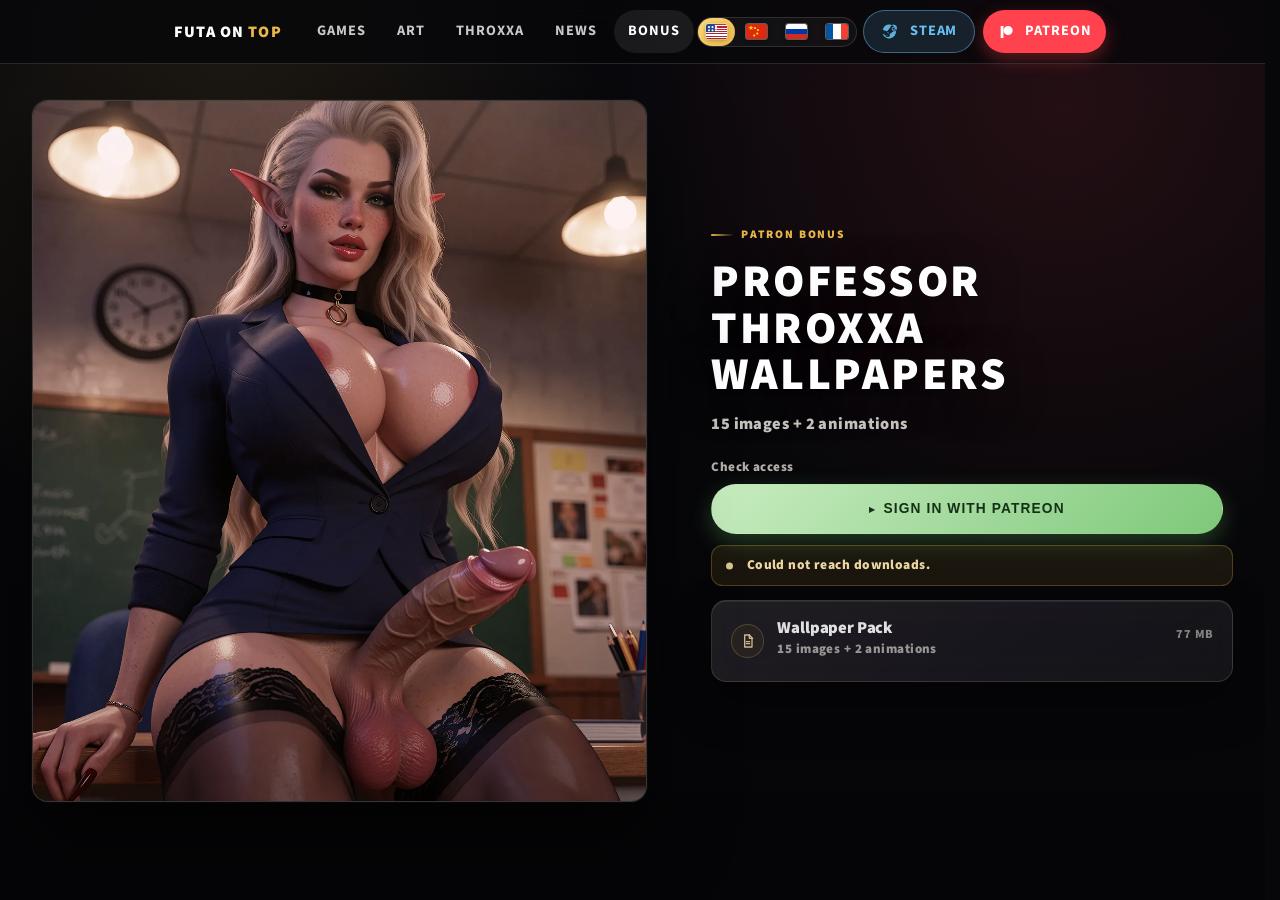
==== bonus/index.html @ f08ccc7b "optimizations for speed" ====
<!DOCTYPE html>
<html lang="en">
  <head>
    <title>Patron Bonus - Futa on Top</title>
    <meta charset="utf-8" />
    <meta name="viewport" content="width=device-width, initial-scale=1" />
    <meta name="robots" content="noindex,nofollow" />
    <meta name="description" content="Verified Patron bonus files for Futa on Top supporters." />
    <meta name="theme-color" content="#100d20" />
    <link rel="canonical" href="https://futaontop.com/bonus/" />
    <link rel="icon" href="/favicon-192x192.png" sizes="192x192" type="image/png" />
    <link rel="icon" href="/favicon.ico" sizes="16x16 32x32 48x48 96x96" type="image/x-icon" />
    <link rel="preconnect" href="https://fonts.googleapis.com" />
    <link rel="preconnect" href="https://fonts.gstatic.com" crossorigin />
    <link rel="preload" as="style" href="https://fonts.googleapis.com/css2?family=Source+Sans+Pro:wght@400;600;700;900&display=swap" onload="this.rel='stylesheet'" />
    <noscript><link rel="stylesheet" href="https://fonts.googleapis.com/css2?family=Source+Sans+Pro:wght@400;600;700;900&display=swap" /></noscript>
    <link rel="stylesheet" href="/assets/css/main.min.css?v=20260918p" />
    <link rel="stylesheet" href="/assets/css/fot.min.css?v=20260918p" />
    <link rel="stylesheet" href="/assets/css/downloads.css?v=20260929b" />
    <script>
      window.dataLayer = window.dataLayer || [];
      function gtag(){dataLayer.push(arguments);}
      window.FOT_GA_ID = 'G-HLE1L6KD3F';
      window.FOT_GA_LOCAL_PREVIEW = /^(localhost|127\.0\.0\.1|0\.0\.0\.0)$/i.test(window.location.hostname);
      window.FOT_GA_DEBUG = /(?:^|[?&])ga_debug=1(?:&|$)/.test(window.location.search);
      window.FOT_GA_DISABLED = window.FOT_GA_LOCAL_PREVIEW && !window.FOT_GA_DEBUG;
      if (window.FOT_GA_DISABLED) {
        window['ga-disable-G-HLE1L6KD3F'] = true;
      }
      window.FOT_LOAD_ANALYTICS = function () {
        if (window.FOT_GA_DISABLED || window.FOT_GA_LOAD_STARTED) return;
        window.FOT_GA_LOAD_STARTED = true;

        var ga = document.createElement('script');
        ga.async = true;
        ga.src = 'https://www.googletagmanager.com/gtag/js?id=' + encodeURIComponent(window.FOT_GA_ID);
        document.head.appendChild(ga);

        gtag('js', new Date());
        gtag('config', window.FOT_GA_ID, { debug_mode: window.FOT_GA_DEBUG });
      };
      if (!window.FOT_GA_DISABLED) {
        if (window.matchMedia && window.matchMedia('(min-width: 761px)').matches) {
          window.FOT_LOAD_ANALYTICS();
        } else {
          window.addEventListener('load', function () {
            if ('requestIdleCallback' in window) {
              window.requestIdleCallback(window.FOT_LOAD_ANALYTICS, { timeout: 3500 });
            } else {
              window.setTimeout(window.FOT_LOAD_ANALYTICS, 1600);
            }
          }, { once: true });
        }
      }
    </script>
  </head>
  <body class="downloads-page bonus-page" data-download-config="/data/bonus.json">
    <header id="header">
      <h1><a href="/">Futa on <span>Top</span></a></h1>
      <nav aria-label="Primary">
        <ul>
          <li><a href="/" class="nav-hide-md" data-i18n="nav.games">Games</a></li>
          <li><a href="/#work" class="nav-hide-md" data-i18n="nav.art">Art</a></li>
          <li><a href="/#throxxa" class="nav-hide-md nav-throxxa-only">Throxxa</a></li>
          <li><a href="/#free" class="nav-hide-md" data-i18n="nav.news">News</a></li>
          <li><a href="/bonus/" class="nav-hide-md" aria-current="page" data-i18n="nav.bonus">Bonus</a></li>
          <li class="nav-lang" aria-label="Language selector">
            <button type="button" class="lang-btn is-active" data-lang="en" aria-pressed="true" title="English" aria-label="English"><span class="lang-flag lang-flag--us" aria-hidden="true"></span></button>
            <button type="button" class="lang-btn" data-lang="zh" aria-pressed="false" title="中文" aria-label="中文"><span class="lang-flag lang-flag--cn" aria-hidden="true"></span></button>
            <button type="button" class="lang-btn" data-lang="ru" aria-pressed="false" title="Русский" aria-label="Русский"><span class="lang-flag lang-flag--ru" aria-hidden="true"></span></button>
            <button type="button" class="lang-btn" data-lang="fr" aria-pressed="false" title="Français" aria-label="Français"><span class="lang-flag lang-flag--fr" aria-hidden="true"></span></button>
          </li>
          <li>
            <a href="https://store.steampowered.com/publisher/futaontop" class="is-cta-steam" target="_blank" rel="noopener noreferrer" aria-label="Steam publisher page" title="Steam">
              <span class="nav-text">Steam</span>
            </a>
          </li>
          <li>
            <a href="https://www.patreon.com/c/futaontop" class="is-cta" target="_blank" rel="noopener noreferrer" aria-label="Futa on Top Patreon" title="Patreon">
              <span class="nav-text">Patreon</span>
            </a>
          </li>
        </ul>
      </nav>
    </header>

    <div class="bonus-bg" aria-hidden="true"></div>

    <div class="download-shell">
      <main class="download-main">
        <section class="download-hero bonus-hero" aria-labelledby="downloads-title">
          <div class="bonus-hero__copy">
            <p class="download-kicker" data-i18n="bonus.kicker">Patron Bonus</p>
            <h1 id="downloads-title" class="download-title" data-download-title>Patron Bonus</h1>
            <p class="download-subtitle" data-download-subtitle>15 images + 2 animations</p>

            <aside class="auth-panel" aria-label="Patreon verification">
              <p class="auth-panel__status" data-auth-status>Check access</p>
              <div class="auth-panel__actions">
                <button class="download-button" type="button" data-sign-in>Sign in with Patreon</button>
                <button class="download-button download-button--ghost" type="button" data-sign-out data-i18n="auth.signOut" hidden>Sign out</button>
              </div>
            </aside>

            <p class="download-error" data-download-error role="status"></p>

            <section class="download-board" aria-label="Available bonus files" data-i18n-aria-label="bonus.availableFiles">
              <div class="download-table" data-download-table role="table"></div>
            </section>
          </div>

          <figure class="bonus-hero__media">
            <img src="/images/bonus/professor-throxxa-bonus.webp" alt="Professor Throxxa bonus wallpaper preview" width="1200" height="1588" loading="eager" decoding="async" fetchpriority="high" />
          </figure>
        </section>
</main>
    </div>
    <p id="checkout-return-note" hidden>After Patreon checkout, return to this page and refresh links.</p>
    <script src="/assets/js/downloads.js?v=20260929b" defer></script>
  </body>
</html>
---- assets/css/main.min.css ----
html,body,div,span,applet,object,iframe,h1,h2,h3,h4,h5,h6,p,blockquote,pre,a,abbr,acronym,address,big,cite,code,del,dfn,em,img,ins,kbd,q,s,samp,small,strike,strong,sub,sup,tt,var,b,u,i,center,dl,dt,dd,ol,ul,li,fieldset,form,label,legend,table,caption,tbody,tfoot,thead,tr,th,td,article,aside,canvas,details,embed,figure,figcaption,footer,header,hgroup,menu,nav,output,ruby,section,summary,time,mark,audio,video{margin:0;padding:0;border:0;font-size:100%;font:inherit;vertical-align:baseline} article,aside,details,figcaption,figure,footer,header,hgroup,menu,nav,section{display:block} body{line-height:1} ol,ul{list-style:none} blockquote,q{quotes:none} blockquote:before,blockquote:after,q:before,q:after{content:'';content:none} table{border-collapse:collapse;border-spacing:0} body{-webkit-text-size-adjust:none} mark{background-color:transparent;color:inherit} input::-moz-focus-inner{border:0;padding:0} input,select,textarea{-moz-appearance:none;-webkit-appearance:none;-ms-appearance:none;appearance:none} @-ms-viewport{width:device-width} html{height:100%} html{box-sizing:border-box} *,*:before,*:after{box-sizing:inherit} body{background:#ffffff;height:100%;min-width:320px} body.is-preload *,body.is-preload *:before,body.is-preload *:after{-moz-animation:none !important;-webkit-animation:none !important;-ms-animation:none !important;animation:none !important;-moz-transition:none !important;-webkit-transition:none !important;-ms-transition:none !important;transition:none !important} @-moz-keyframes spinner-rotate{0%{-moz-transform:scale(1) rotate(0deg);-webkit-transform:scale(1) rotate(0deg);-ms-transform:scale(1) rotate(0deg);transform:scale(1) rotate(0deg)} 100%{-moz-transform:scale(1) rotate(360deg);-webkit-transform:scale(1) rotate(360deg);-ms-transform:scale(1) rotate(360deg);transform:scale(1) rotate(360deg)}} @-webkit-keyframes spinner-rotate{0%{-moz-transform:scale(1) rotate(0deg);-webkit-transform:scale(1) rotate(0deg);-ms-transform:scale(1) rotate(0deg);transform:scale(1) rotate(0deg)} 100%{-moz-transform:scale(1) rotate(360deg);-webkit-transform:scale(1) rotate(360deg);-ms-transform:scale(1) rotate(360deg);transform:scale(1) rotate(360deg)}} @-ms-keyframes spinner-rotate{0%{-moz-transform:scale(1) rotate(0deg);-webkit-transform:scale(1) rotate(0deg);-ms-transform:scale(1) rotate(0deg);transform:scale(1) rotate(0deg)} 100%{-moz-transform:scale(1) rotate(360deg);-webkit-transform:scale(1) rotate(360deg);-ms-transform:scale(1) rotate(360deg);transform:scale(1) rotate(360deg)}} @keyframes spinner-rotate{0%{-moz-transform:scale(1) rotate(0deg);-webkit-transform:scale(1) rotate(0deg);-ms-transform:scale(1) rotate(0deg);transform:scale(1) rotate(0deg)} 100%{-moz-transform:scale(1) rotate(360deg);-webkit-transform:scale(1) rotate(360deg);-ms-transform:scale(1) rotate(360deg);transform:scale(1) rotate(360deg)}} @-moz-keyframes spinner-show{0%{opacity:0} 100%{opacity:1}} @-webkit-keyframes spinner-show{0%{opacity:0} 100%{opacity:1}} @-ms-keyframes spinner-show{0%{opacity:0} 100%{opacity:1}} @keyframes spinner-show{0%{opacity:0} 100%{opacity:1}} @-moz-keyframes spinner-hide{0%{-moz-transform:scale(1) rotate(0deg);-webkit-transform:scale(1) rotate(0deg);-ms-transform:scale(1) rotate(0deg);transform:scale(1) rotate(0deg);color:#e5e6e7;z-index:100001} 99%{-moz-transform:scale(0.5) rotate(360deg);-webkit-transform:scale(0.5) rotate(360deg);-ms-transform:scale(0.5) rotate(360deg);transform:scale(0.5) rotate(360deg);color:#e5e6e7;z-index:100001} 100%{-moz-transform:scale(0.5) rotate(360deg);-webkit-transform:scale(0.5) rotate(360deg);-ms-transform:scale(0.5) rotate(360deg);transform:scale(0.5) rotate(360deg);color:#e5e6e7;z-index:-1}} @-webkit-keyframes spinner-hide{0%{-moz-transform:scale(1) rotate(0deg);-webkit-transform:scale(1) rotate(0deg);-ms-transform:scale(1) rotate(0deg);transform:scale(1) rotate(0deg);color:#e5e6e7;z-index:100001} 99%{-moz-transform:scale(0.5) rotate(360deg);-webkit-transform:scale(0.5) rotate(360deg);-ms-transform:scale(0.5) rotate(360deg);transform:scale(0.5) rotate(360deg);color:#e5e6e7;z-index:100001} 100%{-moz-transform:scale(0.5) rotate(360deg);-webkit-transform:scale(0.5) rotate(360deg);-ms-transform:scale(0.5) rotate(360deg);transform:scale(0.5) rotate(360deg);color:#e5e6e7;z-index:-1}} @-ms-keyframes spinner-hide{0%{-moz-transform:scale(1) rotate(0deg);-webkit-transform:scale(1) rotate(0deg);-ms-transform:scale(1) rotate(0deg);transform:scale(1) rotate(0deg);color:#e5e6e7;z-index:100001} 99%{-moz-transform:scale(0.5) rotate(360deg);-webkit-transform:scale(0.5) rotate(360deg);-ms-transform:scale(0.5) rotate(360deg);transform:scale(0.5) rotate(360deg);color:#e5e6e7;z-index:100001} 100%{-moz-transform:scale(0.5) rotate(360deg);-webkit-transform:scale(0.5) rotate(360deg);-ms-transform:scale(0.5) rotate(360deg);transform:scale(0.5) rotate(360deg);color:#e5e6e7;z-index:-1}} @keyframes spinner-hide{0%{-moz-transform:scale(1) rotate(0deg);-webkit-transform:scale(1) rotate(0deg);-ms-transform:scale(1) rotate(0deg);transform:scale(1) rotate(0deg);color:#e5e6e7;z-index:100001} 99%{-moz-transform:scale(0.5) rotate(360deg);-webkit-transform:scale(0.5) rotate(360deg);-ms-transform:scale(0.5) rotate(360deg);transform:scale(0.5) rotate(360deg);color:#e5e6e7;z-index:100001} 100%{-moz-transform:scale(0.5) rotate(360deg);-webkit-transform:scale(0.5) rotate(360deg);-ms-transform:scale(0.5) rotate(360deg);transform:scale(0.5) rotate(360deg);color:#e5e6e7;z-index:-1}} @-moz-keyframes overlay-hide{0%{opacity:1;z-index:100000} 15%{opacity:1;z-index:100000} 99%{opacity:0;z-index:100000} 100%{opacity:0;z-index:-1}} @-webkit-keyframes overlay-hide{0%{opacity:1;z-index:100000} 15%{opacity:1;z-index:100000} 99%{opacity:0;z-index:100000} 100%{opacity:0;z-index:-1}} @-ms-keyframes overlay-hide{0%{opacity:1;z-index:100000} 15%{opacity:1;z-index:100000} 99%{opacity:0;z-index:100000} 100%{opacity:0;z-index:-1}} @keyframes overlay-hide{0%{opacity:1;z-index:100000} 15%{opacity:1;z-index:100000} 99%{opacity:0;z-index:100000} 100%{opacity:0;z-index:-1}} body{text-decoration:none} body:before{-moz-animation:spinner-show 1.5s 1 0.25s ease forwards,spinner-hide 0.25s ease-in-out forwards !important;-webkit-animation:spinner-show 1.5s 1 0.25s ease forwards,spinner-hide 0.25s ease-in-out forwards !important;-ms-animation:spinner-show 1.5s 1 0.25s ease forwards,spinner-hide 0.25s ease-in-out forwards !important;animation:spinner-show 1.5s 1 0.25s ease forwards,spinner-hide 0.25s ease-in-out forwards !important;-moz-transform-origin:50% 50%;-webkit-transform-origin:50% 50%;-ms-transform-origin:50% 50%;transform-origin:50% 50%;-moz-osx-font-smoothing:grayscale;-webkit-font-smoothing:antialiased;font-family:FontAwesome;font-style:normal;font-weight:normal;text-transform:none !important;color:#e5e6e7;content:'\f1ce';cursor:default;display:block;font-size:2em;height:2em;left:50%;line-height:2em;margin:-1em 0 0 -1em;opacity:0;position:fixed;text-align:center;top:50%;width:2em;z-index:-1} body:after{-moz-animation:overlay-hide 1.5s ease-in forwards !important;-webkit-animation:overlay-hide 1.5s ease-in forwards !important;-ms-animation:overlay-hide 1.5s ease-in forwards !important;animation:overlay-hide 1.5s ease-in forwards !important;background:#ffffff;content:'';display:block;height:100%;left:0;opacity:0;position:fixed;top:0;width:100%;z-index:-1} body.is-preload:before{-moz-animation:spinner-show 1.5s 1 0.25s ease forwards,spinner-rotate 0.75s infinite linear !important;-webkit-animation:spinner-show 1.5s 1 0.25s ease forwards,spinner-rotate 0.75s infinite linear !important;-ms-animation:spinner-show 1.5s 1 0.25s ease forwards,spinner-rotate 0.75s infinite linear !important;animation:spinner-show 1.5s 1 0.25s ease forwards,spinner-rotate 0.75s infinite linear !important;z-index:100001} body.is-preload:after{-moz-animation:none !important;-webkit-animation:none !important;-ms-animation:none !important;animation:none !important;opacity:1;z-index:100000} @media (-webkit-min-device-pixel-ratio:2){body:before{line-height:2.025em}} body,input,textarea,select{font-family:"Source Sans Pro","sans-serif";font-weight:300;font-size:18pt;line-height:1.75em;color:#39454b;letter-spacing:0.025em} @media screen and (max-width:1920px){body,input,textarea,select{font-size:17pt}} @media screen and (max-width:1680px){body,input,textarea,select{font-size:15pt}} @media screen and (max-width:1280px){body,input,textarea,select{font-size:13pt}} @media screen and (max-width:1000px){body,input,textarea,select{font-size:13pt}} @media screen and (max-width:736px){body,input,textarea,select{font-size:12pt;line-height:1.5em}} h1,h2,h3,h4,h5,h6{font-weight:900;color:inherit;letter-spacing:-0.0325em} h1 a,h2 a,h3 a,h4 a,h5 a,h6 a{color:inherit;text-decoration:none} h2{font-size:2.25em;line-height:1.25em;letter-spacing:-0.05em} @media screen and (max-width:736px){h2{font-size:1.5em}} strong,b{font-weight:900;color:inherit} em,i{font-style:italic} a{-moz-transition:color 0.2s ease-in-out;-webkit-transition:color 0.2s ease-in-out;-ms-transition:color 0.2s ease-in-out;transition:color 0.2s ease-in-out;color:#98c593} sub{position:relative;top:0.5em;font-size:0.8em} sup{position:relative;top:-0.5em;font-size:0.8em} hr{border:0;border-top:solid 1px #e5e6e7} blockquote{border-left:solid 0.5em #e5e6e7;padding:1em 0 1em 2em;font-style:italic} p,ul,ol,dl,table{margin-bottom:1em} .box{background:#ffffff;color:#39454b;padding:2em} .box>:last-child{margin-bottom:0} .box.style2{padding:3.5em 2.5em 3.5em 2.5em} @media screen and (max-width:736px){.box{padding:1em} .box.style2{padding:1.5em 1.25em 1.5em 1.25em;background-color:rgba(255,255,255,0.9)}} input[type="button"],input[type="submit"],input[type="reset"],.button,button{-moz-appearance:none;-webkit-appearance:none;-ms-appearance:none;appearance:none;-moz-transition:background-color 0.2s ease-in-out;-webkit-transition:background-color 0.2s ease-in-out;-ms-transition:background-color 0.2s ease-in-out;transition:background-color 0.2s ease-in-out;background-color:#98c593;border:0;border-radius:3.5em;color:#ffffff;cursor:pointer;display:inline-block;height:3.5em;line-height:3.5em;outline:0;padding:0 2em 0 2em;position:relative;text-align:center;text-decoration:none} input[type="button"].down,input[type="submit"].down,input[type="reset"].down,.button.down,button.down{width:5em;height:5em;line-height:4.5em;padding:0;background-image:url("images/dark-arrow.svg");background-position:center center;background-repeat:no-repeat;text-indent:-10em;overflow:hidden} input[type="button"].down.anchored,input[type="submit"].down.anchored,input[type="reset"].down.anchored,.button.down.anchored,button.down.anchored{bottom:0;border-bottom:0;border-radius:3em 3em 0 0;height:4.5em;margin-left:-2.5em} input[type="button"].anchored,input[type="submit"].anchored,input[type="reset"].anchored,.button.anchored,button.anchored{position:absolute;left:50%} input[type="button"]:hover,input[type="submit"]:hover,input[type="reset"]:hover,.button:hover,button:hover{background-color:#a8cea4} input[type="button"]:active,input[type="submit"]:active,input[type="reset"]:active,.button:active,button:active{background-color:#88bc82} input[type="button"].style2,input[type="submit"].style2,input[type="reset"].style2,.button.style2,button.style2{background-color:transparent;border:solid 2px #e5e6e7;color:inherit} input[type="button"].style2:hover,input[type="submit"].style2:hover,input[type="reset"].style2:hover,.button.style2:hover,button.style2:hover{background-color:rgba(229,230,231,0.25)} input[type="button"].style2:active,input[type="submit"].style2:active,input[type="reset"].style2:active,.button.style2:active,button.style2:active{background-color:rgba(229,230,231,0.375)} input[type="button"].style2.down,input[type="submit"].style2.down,input[type="reset"].style2.down,.button.style2.down,button.style2.down{background-image:url("images/arrow.svg")} form{margin:0 0 2em 0} form>:last-child{margin-bottom:0} form>.fields{display:-moz-flex;display:-webkit-flex;display:-ms-flex;display:flex;-moz-flex-wrap:wrap;-webkit-flex-wrap:wrap;-ms-flex-wrap:wrap;flex-wrap:wrap;width:calc(100%+3em);margin:-1.5em 0 2em -1.5em} form>.fields>.field{-moz-flex-grow:0;-webkit-flex-grow:0;-ms-flex-grow:0;flex-grow:0;-moz-flex-shrink:0;-webkit-flex-shrink:0;-ms-flex-shrink:0;flex-shrink:0;padding:1.5em 0 0 1.5em;width:calc(100% - 1.5em)} form>.fields>.field.half{width:calc(50% - 0.75em)} form>.fields>.field.third{width:calc(100%/3 - 0.5em)} form>.fields>.field.quarter{width:calc(25% - 0.375em)} @media screen and (max-width:480px){form>.fields{width:calc(100%+2em);margin:-1em 0 2em -1em} form>.fields>.field{padding:1em 0 0 1em;width:calc(100% - 1em)} form>.fields>.field.half{width:calc(100% - 1em)} form>.fields>.field.third{width:calc(100% - 1em)} form>.fields>.field.quarter{width:calc(100% - 1em)}} label{display:block} input[type="text"],input[type="password"],input[type="email"],input[type="tel"],input[type="search"],input[type="url"],select,textarea{-moz-appearance:none;-webkit-appearance:none;-ms-appearance:none;appearance:none;-moz-transition:border-color 0.2s ease-in-out,color 0.2s ease-in-out;-webkit-transition:border-color 0.2s ease-in-out,color 0.2s ease-in-out;-ms-transition:border-color 0.2s ease-in-out,color 0.2s ease-in-out;transition:border-color 0.2s ease-in-out,color 0.2s ease-in-out;color:#39454b;display:block;width:100%;padding:0.65em 0.75em;background:none;border:solid 2px #e5e6e7;color:inherit;border-radius:0.5em;outline:none} input[type="text"]:focus,input[type="password"]:focus,input[type="email"]:focus,input[type="tel"]:focus,input[type="search"]:focus,input[type="url"]:focus,select:focus,textarea:focus{border-color:#9ac8e9} input[type="text"],input[type="password"],input[type="email"],input[type="tel"],input[type="search"],input[type="url"],select{line-height:1.35em} textarea{min-height:8em}::-moz-focus-inner{border:0}::-webkit-input-placeholder{opacity:0.375}:-moz-placeholder{opacity:0.375}::-moz-placeholder{opacity:0.375}:-ms-input-placeholder{opacity:0.375} .icon{text-decoration:none;position:relative;text-decoration:none} .icon:before{-moz-osx-font-smoothing:grayscale;-webkit-font-smoothing:antialiased;display:inline-block;font-style:normal;font-variant:normal;text-rendering:auto;line-height:1;text-transform:none !important;font-family:'Font Awesome 5 Free';font-weight:400} .icon:before{line-height:inherit} .icon>.label{display:none} .icon.solid:before{font-weight:900} .icon.brands:before{font-family:'Font Awesome 5 Brands'} .image{position:relative;display:inline-block} .image:before{content:'';position:absolute;left:0;top:0;width:100%;height:100%;background:url("images/overlay.png")} .image img{display:block;width:100%} .image.featured{display:block;width:100%;margin:0 0 2em 0} .image.fit{display:block;width:100%} .image.left{float:left;margin:0 2em 2em 0} .image.centered{display:block;margin:0 0 2em 0} .image.centered img{margin:0 auto;width:auto} ul.default{list-style:disc;padding-left:1em} ul.default li{padding-left:0.5em} ul.menu{cursor:default} ul.menu li{display:inline-block;line-height:1em;border-left:solid 1px #e5e6e7;padding:0 0 0 0.5em;margin:0 0 0 0.5em} ul.menu li:first-child{border-left:0;padding-left:0;margin-left:0} ol.default{list-style:decimal;padding-left:1.25em} ol.default li{padding-left:0.25em} ul.actions{display:-moz-flex;display:-webkit-flex;display:-ms-flex;display:flex;cursor:default;list-style:none;margin-left:-1em;padding-left:0} ul.actions li{padding:0 0 0 1em;vertical-align:middle} ul.actions.special{-moz-justify-content:center;-webkit-justify-content:center;-ms-justify-content:center;justify-content:center;width:100%;margin-left:0} ul.actions.special li:first-child{padding-left:0} ul.actions.stacked{-moz-flex-direction:column;-webkit-flex-direction:column;-ms-flex-direction:column;flex-direction:column;margin-left:0} ul.actions.stacked li{padding:1.3em 0 0 0} ul.actions.stacked li:first-child{padding-top:0} ul.actions.fit{width:calc(100%+1em)} ul.actions.fit li{-moz-flex-grow:1;-webkit-flex-grow:1;-ms-flex-grow:1;flex-grow:1;-moz-flex-shrink:1;-webkit-flex-shrink:1;-ms-flex-shrink:1;flex-shrink:1;width:100%} ul.actions.fit li>*{width:100%} ul.actions.fit.stacked{width:100%} @media screen and (max-width:480px){ul.actions:not(.fixed){-moz-flex-direction:column;-webkit-flex-direction:column;-ms-flex-direction:column;flex-direction:column;margin-left:0;width:100% !important} ul.actions:not(.fixed) li{-moz-flex-grow:1;-webkit-flex-grow:1;-ms-flex-grow:1;flex-grow:1;-moz-flex-shrink:1;-webkit-flex-shrink:1;-ms-flex-shrink:1;flex-shrink:1;padding:1em 0 0 0;text-align:center;width:100%} ul.actions:not(.fixed) li>*{width:100%} ul.actions:not(.fixed) li:first-child{padding-top:0} ul.actions:not(.fixed) li input[type="submit"],ul.actions:not(.fixed) li input[type="reset"],ul.actions:not(.fixed) li input[type="button"],ul.actions:not(.fixed) li button,ul.actions:not(.fixed) li .button{width:100%} ul.actions:not(.fixed) li input[type="submit"].icon:before,ul.actions:not(.fixed) li input[type="reset"].icon:before,ul.actions:not(.fixed) li input[type="button"].icon:before,ul.actions:not(.fixed) li button.icon:before,ul.actions:not(.fixed) li .button.icon:before{margin-left:-0.5rem}} ul.icons{cursor:default} ul.icons li{display:inline-block} ul.icons a{display:inline-block;width:2em;height:2em;line-height:2em;text-align:center;border:0} header{margin-bottom:1em} header p{display:block;margin:1em 0 0 0;padding:0 0 0.5em 0} footer{margin-top:2em} table{width:100%} table.default{width:100%} table.default tbody tr:nth-child(2n+2){background:rgba(229,230,231,0.5)} table.default td{padding:0.5em 1em 0.5em 1em} table.default th{text-align:left;font-weight:900;padding:0.5em 1em 0.5em 1em} table.default thead{background:#39454b;color:#ffffff} table.default tfoot{background:#e5e6e7} .poptrox-popup{-moz-box-sizing:content-box;-webkit-box-sizing:content-box;-ms-box-sizing:content-box;box-sizing:content-box;background:#fff;padding-bottom:3em;box-shadow:0 0.1em 0.15em 0 rgba(0,0,0,0.15)} .poptrox-popup .loader{position:absolute;top:50%;left:50%;margin:-1em 0 0 -1em;width:2em;height:2em;display:block;font-size:2em} .poptrox-popup .loader:before{-moz-animation:spinner-rotate 0.75s infinite linear !important;-webkit-animation:spinner-rotate 0.75s infinite linear !important;-ms-animation:spinner-rotate 0.75s infinite linear !important;animation:spinner-rotate 0.75s infinite linear !important;-moz-osx-font-smoothing:grayscale;-webkit-font-smoothing:antialiased;font-family:FontAwesome;font-style:normal;font-weight:normal;text-transform:none !important;color:#e5e6e7;content:'\f1ce';cursor:default;display:block;height:2em;left:0;line-height:2em;position:absolute;text-align:center;top:0;width:2em} .poptrox-popup .caption{position:absolute;bottom:0;left:0;background:#ffffff;width:100%;height:3em;line-height:2.8em;text-align:center;cursor:default;z-index:1;font-size:0.9em} .poptrox-popup .nav-next,.poptrox-popup .nav-previous{-moz-transition:opacity 0.2s ease-in-out;-webkit-transition:opacity 0.2s ease-in-out;-ms-transition:opacity 0.2s ease-in-out;transition:opacity 0.2s ease-in-out;position:absolute;top:0;width:50%;height:100%;opacity:0;cursor:pointer;background:rgba(0,0,0,0.01);-webkit-tap-highlight-color:rgba(255,255,255,0)} .poptrox-popup .nav-next:before,.poptrox-popup .nav-previous:before{content:'';position:absolute;width:96px;height:64px;background:url("images/poptrox-nav.svg");top:calc(50% - 1.5em);margin:-32px 0 0 0} .poptrox-popup:hover .nav-next,.poptrox-popup:hover .nav-previous{opacity:0.5} .poptrox-popup:hover .nav-next:hover,.poptrox-popup:hover .nav-previous:hover{opacity:1.0} .poptrox-popup .nav-previous:before{-moz-transform:scaleX(-1);-webkit-transform:scaleX(-1);-ms-transform:scaleX(-1);transform:scaleX(-1);-ms-filter:"FlipH";filter:FlipH} .poptrox-popup .nav-next{right:0} .poptrox-popup .nav-next:before{right:0} .poptrox-popup .nav-previous{left:0} .poptrox-popup .nav-previous:before{left:0} .poptrox-popup .closer{-moz-transition:opacity 0.2s ease-in-out;-webkit-transition:opacity 0.2s ease-in-out;-ms-transition:opacity 0.2s ease-in-out;transition:opacity 0.2s ease-in-out;position:absolute;top:0;right:0;width:64px;height:64px;text-indent:-9999px;z-index:2;opacity:0;-webkit-tap-highlight-color:rgba(255,255,255,0)} .poptrox-popup .closer:before{content:'';display:block;position:absolute;right:16px;top:16px;width:40px;height:40px;border-radius:100%;box-shadow:inset 0 0 0 2px #fff;background:url("images/poptrox-closer.svg") center center;color:#ffffff !important} .poptrox-popup:hover .closer{opacity:0.5} .poptrox-popup:hover .closer:hover{opacity:1.0} body.is-touch .poptrox-popup .nav-next,body.is-touch .poptrox-popup .nav-previous,body.is-touch .poptrox-popup .closer{opacity:1.0 !important} @media screen and (max-width:736px){.poptrox-popup .nav-next:before,.poptrox-popup .nav-previous:before{width:48px;height:32px;background-size:contain;margin:-16px 0 0 0} .poptrox-popup .closer:before{right:12px;top:12px;width:20px;height:20px;box-shadow:inset 0 0 0 1px #fff;background-size:contain;opacity:0.65}} .gallery{display:-moz-flex;display:-webkit-flex;display:-ms-flex;display:flex;-moz-flex-wrap:wrap;-webkit-flex-wrap:wrap;-ms-flex-wrap:wrap;flex-wrap:wrap;width:45em;max-width:100%;margin:0 auto 2em auto} .gallery article{-moz-transition:-moz-transform 1s ease,opacity 1s ease;-webkit-transition:-webkit-transform 1s ease,opacity 1s ease;-ms-transition:-ms-transform 1s ease,opacity 1s ease;transition:transform 1s ease,opacity 1s ease;-moz-transform:translateX(0);-webkit-transform:translateX(0);-ms-transform:translateX(0);transform:translateX(0);width:50%;position:relative;opacity:1.0} .gallery article .image{margin:0;display:block} .gallery article:nth-last-child(1n){-moz-transition-delay:0.05s;-webkit-transition-delay:0.05s;-ms-transition-delay:0.05s;transition-delay:0.05s} .gallery article:nth-last-child(2n){-moz-transition-delay:0.05s;-webkit-transition-delay:0.05s;-ms-transition-delay:0.05s;transition-delay:0.05s} .gallery article:nth-last-child(2n){-moz-transition-delay:0.1s;-webkit-transition-delay:0.1s;-ms-transition-delay:0.1s;transition-delay:0.1s} .gallery article:nth-last-child(3n){-moz-transition-delay:0.1s;-webkit-transition-delay:0.1s;-ms-transition-delay:0.1s;transition-delay:0.1s} .gallery article:nth-last-child(3n){-moz-transition-delay:0.15s;-webkit-transition-delay:0.15s;-ms-transition-delay:0.15s;transition-delay:0.15s} .gallery article:nth-last-child(4n){-moz-transition-delay:0.15s;-webkit-transition-delay:0.15s;-ms-transition-delay:0.15s;transition-delay:0.15s} .gallery article:nth-last-child(4n){-moz-transition-delay:0.2s;-webkit-transition-delay:0.2s;-ms-transition-delay:0.2s;transition-delay:0.2s} .gallery article:nth-last-child(5n){-moz-transition-delay:0.2s;-webkit-transition-delay:0.2s;-ms-transition-delay:0.2s;transition-delay:0.2s} .gallery article:nth-last-child(5n){-moz-transition-delay:0.25s;-webkit-transition-delay:0.25s;-ms-transition-delay:0.25s;transition-delay:0.25s} .gallery article:nth-last-child(6n){-moz-transition-delay:0.25s;-webkit-transition-delay:0.25s;-ms-transition-delay:0.25s;transition-delay:0.25s} .gallery article:nth-last-child(6n){-moz-transition-delay:0.3s;-webkit-transition-delay:0.3s;-ms-transition-delay:0.3s;transition-delay:0.3s} .gallery article:nth-last-child(7n){-moz-transition-delay:0.3s;-webkit-transition-delay:0.3s;-ms-transition-delay:0.3s;transition-delay:0.3s} .gallery article:nth-last-child(7n){-moz-transition-delay:0.35s;-webkit-transition-delay:0.35s;-ms-transition-delay:0.35s;transition-delay:0.35s} .gallery article:nth-last-child(8n){-moz-transition-delay:0.35s;-webkit-transition-delay:0.35s;-ms-transition-delay:0.35s;transition-delay:0.35s} .gallery article:nth-last-child(8n){-moz-transition-delay:0.4s;-webkit-transition-delay:0.4s;-ms-transition-delay:0.4s;transition-delay:0.4s} .gallery article:nth-last-child(9n){-moz-transition-delay:0.4s;-webkit-transition-delay:0.4s;-ms-transition-delay:0.4s;transition-delay:0.4s} .gallery article:nth-last-child(9n){-moz-transition-delay:0.45s;-webkit-transition-delay:0.45s;-ms-transition-delay:0.45s;transition-delay:0.45s} .gallery article:nth-last-child(10n){-moz-transition-delay:0.45s;-webkit-transition-delay:0.45s;-ms-transition-delay:0.45s;transition-delay:0.45s} .gallery article:nth-last-child(10n){-moz-transition-delay:0.5s;-webkit-transition-delay:0.5s;-ms-transition-delay:0.5s;transition-delay:0.5s} .gallery article:nth-last-child(11n){-moz-transition-delay:0.5s;-webkit-transition-delay:0.5s;-ms-transition-delay:0.5s;transition-delay:0.5s} .gallery article:nth-last-child(11n){-moz-transition-delay:0.55s;-webkit-transition-delay:0.55s;-ms-transition-delay:0.55s;transition-delay:0.55s} .gallery article:nth-last-child(12n){-moz-transition-delay:0.55s;-webkit-transition-delay:0.55s;-ms-transition-delay:0.55s;transition-delay:0.55s} .gallery article:nth-last-child(12n){-moz-transition-delay:0.6s;-webkit-transition-delay:0.6s;-ms-transition-delay:0.6s;transition-delay:0.6s} .gallery article:nth-last-child(13n){-moz-transition-delay:0.6s;-webkit-transition-delay:0.6s;-ms-transition-delay:0.6s;transition-delay:0.6s} .gallery article:nth-last-child(13n){-moz-transition-delay:0.65s;-webkit-transition-delay:0.65s;-ms-transition-delay:0.65s;transition-delay:0.65s} .gallery article:nth-last-child(14n){-moz-transition-delay:0.65s;-webkit-transition-delay:0.65s;-ms-transition-delay:0.65s;transition-delay:0.65s} .gallery article:nth-last-child(14n){-moz-transition-delay:0.7s;-webkit-transition-delay:0.7s;-ms-transition-delay:0.7s;transition-delay:0.7s} .gallery article:nth-last-child(15n){-moz-transition-delay:0.7s;-webkit-transition-delay:0.7s;-ms-transition-delay:0.7s;transition-delay:0.7s} .gallery article:nth-last-child(15n){-moz-transition-delay:0.75s;-webkit-transition-delay:0.75s;-ms-transition-delay:0.75s;transition-delay:0.75s} .gallery article:nth-last-child(16n){-moz-transition-delay:0.75s;-webkit-transition-delay:0.75s;-ms-transition-delay:0.75s;transition-delay:0.75s} .gallery article:nth-last-child(16n){-moz-transition-delay:0.8s;-webkit-transition-delay:0.8s;-ms-transition-delay:0.8s;transition-delay:0.8s} .gallery article:nth-last-child(17n){-moz-transition-delay:0.8s;-webkit-transition-delay:0.8s;-ms-transition-delay:0.8s;transition-delay:0.8s} .gallery article:nth-last-child(17n){-moz-transition-delay:0.85s;-webkit-transition-delay:0.85s;-ms-transition-delay:0.85s;transition-delay:0.85s} .gallery article:nth-last-child(18n){-moz-transition-delay:0.85s;-webkit-transition-delay:0.85s;-ms-transition-delay:0.85s;transition-delay:0.85s} .gallery article:nth-last-child(18n){-moz-transition-delay:0.9s;-webkit-transition-delay:0.9s;-ms-transition-delay:0.9s;transition-delay:0.9s} .gallery article:nth-last-child(19n){-moz-transition-delay:0.9s;-webkit-transition-delay:0.9s;-ms-transition-delay:0.9s;transition-delay:0.9s} .gallery article:nth-last-child(19n){-moz-transition-delay:0.95s;-webkit-transition-delay:0.95s;-ms-transition-delay:0.95s;transition-delay:0.95s} .gallery article:nth-last-child(20n){-moz-transition-delay:0.95s;-webkit-transition-delay:0.95s;-ms-transition-delay:0.95s;transition-delay:0.95s} .gallery article:nth-last-child(20n){-moz-transition-delay:1s;-webkit-transition-delay:1s;-ms-transition-delay:1s;transition-delay:1s} .gallery article:nth-last-child(21n){-moz-transition-delay:1s;-webkit-transition-delay:1s;-ms-transition-delay:1s;transition-delay:1s} .gallery article:nth-last-child(21n){-moz-transition-delay:1.05s;-webkit-transition-delay:1.05s;-ms-transition-delay:1.05s;transition-delay:1.05s} .gallery article:nth-last-child(22n){-moz-transition-delay:1.05s;-webkit-transition-delay:1.05s;-ms-transition-delay:1.05s;transition-delay:1.05s} .gallery article:nth-last-child(22n){-moz-transition-delay:1.1s;-webkit-transition-delay:1.1s;-ms-transition-delay:1.1s;transition-delay:1.1s} .gallery article:nth-last-child(23n){-moz-transition-delay:1.1s;-webkit-transition-delay:1.1s;-ms-transition-delay:1.1s;transition-delay:1.1s} .gallery article:nth-last-child(23n){-moz-transition-delay:1.15s;-webkit-transition-delay:1.15s;-ms-transition-delay:1.15s;transition-delay:1.15s} .gallery article:nth-last-child(24n){-moz-transition-delay:1.15s;-webkit-transition-delay:1.15s;-ms-transition-delay:1.15s;transition-delay:1.15s} .gallery.inactive article{opacity:0} .gallery.inactive article.from-left{-moz-transform:translateX(-14em);-webkit-transform:translateX(-14em);-ms-transform:translateX(-14em);transform:translateX(-14em)} .gallery.inactive article.from-right{-moz-transform:translateX(14em);-webkit-transform:translateX(14em);-ms-transform:translateX(14em);transform:translateX(14em)} .gallery.inactive article.from-top{-moz-transform:translateY(-7em);-webkit-transform:translateY(-7em);-ms-transform:translateY(-7em);transform:translateY(-7em)} .gallery.inactive article.from-bottom{-moz-transform:translateY(7em);-webkit-transform:translateY(7em);-ms-transform:translateY(7em);transform:translateY(7em)} @media screen and (max-width:480px){.gallery{-moz-flex-wrap:nowrap;-webkit-flex-wrap:nowrap;-ms-flex-wrap:nowrap;flex-wrap:nowrap;-moz-flex-direction:column;-webkit-flex-direction:column;-ms-flex-direction:column;flex-direction:column} .gallery article{width:100%}} #header{position:fixed;z-index:10000;left:0;top:0;width:100%;background:rgba(255,255,255,0.95);height:3em;line-height:3em;box-shadow:0 0 0.15em 0 rgba(0,0,0,0.1)} #header h1{position:absolute;left:1em;top:0;height:3em;line-height:3em;cursor:default} #header h1 a{font-size:1.25em} #header nav{position:absolute;right:0.5em;top:0;height:3em;line-height:3em} #header nav ul{margin:0} #header nav ul li{display:inline-block;margin-left:0.5em;font-size:0.9em} #header nav ul li a{display:block;color:inherit;text-decoration:none;height:3em;line-height:3em;padding:0 0.5em 0 0.5em;outline:0} @media screen and (max-width:736px){#header{height:2.5em;line-height:2.5em} #header h1{text-align:center;position:relative;left:0;top:0;height:2.5em;line-height:2.5em} #header h1 a{font-size:1em} #header nav{display:none}} body{padding-top:3em} @media screen and (max-width:736px){body{padding-top:2.5em}} .main{display:-moz-flex;display:-webkit-flex;display:-ms-flex;display:flex;position:relative;margin:0;overflow-x:hidden} .main>.content{width:45em;max-width:calc(100% - 4em);margin:0 auto} .main>.content>:last-child{margin-bottom:0} .main.fullscreen{min-height:100%} .main.style1{-moz-align-items:center;-webkit-align-items:center;-ms-align-items:center;align-items:center;-moz-justify-content:center;-webkit-justify-content:center;-ms-justify-content:center;justify-content:center;text-align:center;padding:3em 0 3em 0} .main.style1 h2{font-size:4.25em;line-height:1em} .main.style1>.content{-moz-transition:opacity 1s ease;-webkit-transition:opacity 1s ease;-ms-transition:opacity 1s ease;transition:opacity 1s ease;-moz-transform:translateZ(0);-webkit-transform:translateZ(0);-ms-transform:translateZ(0);transform:translateZ(0);opacity:1.0;margin:0} .main.style1.inactive>.content{opacity:0} .main.style2{-moz-align-items:center;-webkit-align-items:center;-ms-align-items:center;align-items:center;-moz-justify-content:center;-webkit-justify-content:center;-ms-justify-content:center;justify-content:center;padding:3em 0 3em 0;overflow:hidden} .main.style2>.content{-moz-transition:-moz-transform 1s ease;-webkit-transition:-webkit-transform 1s ease;-ms-transition:-ms-transform 1s ease;transition:transform 1s ease;-moz-transform:translateZ(0);-webkit-transform:translateZ(0);-ms-transform:translateZ(0);transform:translateZ(0);position:relative;width:35%;margin:0} .main.style2.left{-moz-justify-content:-moz-flex-start;-webkit-justify-content:-webkit-flex-start;-ms-justify-content:-ms-flex-start;justify-content:flex-start} .main.style2.right{-moz-justify-content:-moz-flex-end;-webkit-justify-content:-webkit-flex-end;-ms-justify-content:-ms-flex-end;justify-content:flex-end} .main.style2.inactive.left>.content{-moz-transform:translateX(-100%);-webkit-transform:translateX(-100%);-ms-transform:translateX(-100%);transform:translateX(-100%)} .main.style2.inactive.right>.content{-moz-transform:translateX(100%);-webkit-transform:translateX(100%);-ms-transform:translateX(100%);transform:translateX(100%)} .main.style3{text-align:center;padding:6em 0 6em 0} .main.style3 .content>header{margin-bottom:2em} .main.style3.primary{background:#ffffff} .main.style3.secondary{background:#f5f6f7} .main.dark{color:#ffffff} .main.dark a{color:inherit} .main.dark .button.style2{border-color:#ffffff} .main.dark .button.style2:hover{background-color:rgba(255,255,255,0.125)} .main.dark .button.style2:active{background-color:rgba(255,255,255,0.25)} .main.dark .button.style2.down{background-image:url("images/dark-arrow.svg")} body.is-touch .main{background-attachment:scroll !important} @media screen and (max-width:1920px){.main.style2 .content{width:40%}} @media screen and (max-width:1280px){.main.style2 .content{width:50%}} @media screen and (max-width:1000px){.main.style2 .content{width:60%}} @media screen and (max-width:736px){.main>.content br{display:none} .main.fullscreen{height:auto !important} .main.style1{padding:4em 15px 4em 15px} .main.style1 h2{font-size:3em} .main.style2{padding:6em 15px 6em 15px} .main.style2:before,.main.style2:after{display:none !important} .main.style2 .button.anchored{display:none} .main.style2 .content{width:100%;max-width:100%;text-align:center;-moz-transform:none;-webkit-transform:none;-ms-transform:none;transform:none} .main.style3{text-align:center;padding:3em 10px 3em 10px}} @media screen and (max-width:480px){.main>.content{max-width:calc(100% - 1.5em)}} #footer{display:-moz-flex;display:-webkit-flex;display:-ms-flex;display:flex;-moz-align-items:center;-webkit-align-items:center;-ms-align-items:center;align-items:center;-moz-justify-content:space-between;-webkit-justify-content:space-between;-ms-justify-content:space-between;justify-content:space-between;position:relative;margin:0;line-height:1em;padding:1.5em;background:#39454b;color:rgba(185,186,187,0.5);overflow:hidden} #footer>*{margin-bottom:0} #footer a{color:inherit} #footer a:hover{color:#b9babb} #footer ul.menu{margin:0} #footer ul.menu li{border-left-color:rgba(185,186,187,0.2);font-size:0.9em} @media screen and (max-width:1000px){#footer{-moz-flex-direction:column;-webkit-flex-direction:column;-ms-flex-direction:column;flex-direction:column;-moz-justify-content:center;-webkit-justify-content:center;-ms-justify-content:center;justify-content:center;line-height:1.5em;text-align:center;padding:2em 1em 2em 1em} #footer>*{margin:0 0 1em 0}} @media screen and (max-width:736px){#footer ul.menu li{border-left:none;display:block;line-height:inherit;margin:0.25em 0 0 0;padding:0.25em 0 0 0} #footer ul.menu li:first-child{margin-top:0;padding-top:0}} #intro{background:url("images/overlay.png"),url("../../images/fulls/1_141_prison copy_result.webp");background-size:256px 256px,cover;background-attachment:fixed,fixed;background-position:top left,bottom center;background-repeat:repeat,no-repeat} .age-modal{position:fixed;inset:0;display:none;align-items:center;justify-content:center;z-index:10000} .age-modal[aria-hidden="false"]{display:flex} .age-modal__backdrop{position:absolute;inset:0;background:rgba(0,0,0,0.78);-webkit-backdrop-filter:blur(8px);backdrop-filter:blur(8px)} .age-modal__dialog{position:relative;background:#ffffff;max-width:520px;width:90%;padding:2rem;border-radius:10px;box-shadow:0 10px 30px rgba(0,0,0,0.35);text-align:center} .age-modal__dialog h2{margin:0 0 0.5rem 0;font-size:1.5rem} .age-modal__dialog p{margin:0 0 1.25rem 0;color:#39454b} .age-modal__actions{display:flex;gap:0.75rem;justify-content:center;flex-wrap:wrap} .btn{border:0;padding:0.75rem 1.25rem;border-radius:6px;cursor:pointer;font-weight:700;display:inline-flex;align-items:center;justify-content:center;line-height:1;min-height:44px;white-space:nowrap} .btn--green{background:#27ae60;color:#fff} .btn--white{background:#fff;color:#2b6cb0;border:2px solid #2b6cb0} .btn--blue{background:#2b6cb0;color:#fff} body.age-locked>*:not(#age-modal){filter:blur(12px) grayscale(0.05) brightness(0.9);pointer-events:none;user-select:none} @media screen and (max-width:736px){.age-modal__dialog{padding:1.25rem} .btn{padding:0.6rem 0.9rem;min-height:40px}} #one{background:url("images/overlay.png"),url("../../images/fulls/1_149_prison_result.webp");background-size:256px 256px,cover;background-attachment:fixed,fixed;background-position:top left,center center} #two{background:url("images/overlay.png"),url("../../images/fulls/1_7_wedding_1_result.webp");background-size:256px 256px,cover;background-attachment:fixed,fixed;background-position:top left,center center} #contact{overflow:hidden;padding-bottom:0} #contact .box{-moz-transition:-moz-transform 1s ease;-webkit-transition:-webkit-transform 1s ease;-ms-transition:-ms-transform 1s ease;transition:transform 1s ease;-moz-transform:translateY(0);-webkit-transform:translateY(0);-ms-transform:translateY(0);transform:translateY(0);position:relative} #contact.inactive .box{-moz-transform:translateY(100%);-webkit-transform:translateY(100%);-ms-transform:translateY(100%);transform:translateY(100%)} @media screen and (max-width:736px){#contact .box{padding:1.5em 1.5em 2em 1.5em}} @media screen and (max-width:480px){#contact .box{padding:1em 1em 2em 1em}} .game-cards{display:grid;grid-template-columns:1fr 1fr;gap:2.5em;width:100%;max-width:1100px;margin:1.5em auto 0 auto} .game-card{display:flex;flex-direction:column;gap:1.25em;background:rgba(0,0,0,0.38);border:1px solid rgba(255,255,255,0.12);border-radius:0.6em;overflow:hidden;padding-bottom:1.5em} .game-capsule-wrap{width:100%;line-height:0} .game-capsule{width:100%;height:auto;aspect-ratio:920 /430;object-fit:cover;display:block} .game-card__body{padding:0 1.5em;display:flex;flex-direction:column;gap:0.75em;flex:1} .game-card__title{font-size:1.4em;font-weight:900;letter-spacing:-0.03em;color:#ffffff;margin:0} .game-card__desc{font-size:0.85em;line-height:1.6em;color:rgba(255,255,255,0.75);margin:0} .game-card__actions{display:flex;flex-direction:column;gap:0.75em;margin-top:auto;padding-top:0.5em} .btn-play{display:inline-block;background:#98c593;color:#ffffff !important;border:none;border-radius:3.5em;padding:0 1.75em;height:3em;line-height:3em;font-size:0.9em;font-weight:900;text-decoration:none;text-align:center;transition:background-color 0.2s ease-in-out;letter-spacing:0.04em;width:100%} .btn-play:hover{background:#a8cea4;color:#ffffff !important} .game-card__links{display:flex;flex-wrap:wrap;gap:0.5em} .btn-social{display:inline-flex;align-items:center;gap:0.4em;padding:0 0.9em;height:2.4em;line-height:2.4em;border-radius:3em;font-size:0.78em;font-weight:700;text-decoration:none;border:1px solid transparent;transition:background-color 0.2s ease-in-out,border-color 0.2s ease-in-out;white-space:nowrap} .btn-patreon{background:#ff424d;color:#ffffff !important} .btn-patreon:hover{background:#e03040;color:#ffffff !important} .btn-subscribestar{background:#1a80c8;color:#ffffff !important} .btn-subscribestar:hover{background:#1569a8;color:#ffffff !important} .btn-steam{background:rgba(255,255,255,0.1);color:#ffffff !important;border-color:rgba(255,255,255,0.25)} .btn-steam:hover{background:rgba(255,255,255,0.2);color:#ffffff !important} .steam-wishlist-wrap{padding:0 1.5em;overflow-x:auto;-webkit-overflow-scrolling:touch} .steam-wishlist-frame{display:block;width:646px;max-width:100%;height:190px;border:none;border-radius:0.4em;background:#1b2838} @media screen and (max-width:1100px){.game-cards{grid-template-columns:1fr;max-width:640px}} @media screen and (max-width:900px){.steam-wishlist-wrap{display:none}} @media screen and (max-width:736px){.game-cards{gap:1.75em} .game-card__body{padding:0 1em} .game-card__title{font-size:1.2em}} @media screen and (max-width:480px){.game-card__links{flex-direction:column} .btn-social{width:100%;justify-content:center}} #intro.fullscreen{min-height:100vh;height:auto !important} #intro .content{padding:5em 2em 5em 2em;max-width:1200px;margin:0 auto;width:100%} @media screen and (max-width:736px){#intro .content{padding:4em 1em 4em 1em}}
---- assets/css/fot.min.css ----
:root{--fot-bg:#07070a;--fot-bg-elev:#101018;--fot-bg-card:rgba(22,22,32,0.88);--fot-bg-card-solid:#161622;--fot-line:rgba(255,255,255,0.12);--fot-line-strong:rgba(255,255,255,0.22);--fot-text:#f4f1ea;--fot-muted:rgba(244,241,234,0.78);--fot-faint:rgba(244,241,234,0.62);--fot-gold:#e8b84a;--fot-gold-2:#ffd978;--fot-rose:#ff4d6d;--fot-violet:#b56cff;--fot-patreon:#ff424d;--fot-steam:#66c0f4;--fot-steam-deep:#1b2838;--fot-itch:#fa5c5c;--fot-discord:#5865f2;--fot-subscribestar:#1a80c8;--fot-ok:#7dcf7a;--fot-radius:1rem;--fot-radius-sm:0.65rem;--fot-shadow:0 18px 50px rgba(0,0,0,0.55);--fot-nav-h:4rem;--fot-cta-h:0px;--fot-font:"Source Sans Pro","Segoe UI",system-ui,sans-serif;--fot-display:"Source Sans Pro","Segoe UI",system-ui,sans-serif;--fot-max:1180px;--fot-ease:cubic-bezier(0.22,1,0.36,1)}html{scroll-behavior:auto;background:var(--fot-bg)}body{background:var(--fot-bg) !important;color:var(--fot-text);font-family:var(--fot-font);padding-bottom:var(--fot-cta-h)}body::before,body::after{content:none !important;display:none !important;animation:none !important}::selection{background:rgba(232,184,74,0.35);color:#fff}a{color:var(--fot-gold-2);transition:color 0.08s ease,opacity 0.08s ease}a:hover{color:#fff}img{max-width:100%;height:auto}.age-modal{z-index:10050 !important}.age-modal__dialog{background:linear-gradient(165deg,#1a1520 0%,#0d0d14 100%) !important;color:var(--fot-text) !important;border:1px solid var(--fot-line-strong);border-radius:1.1rem !important;box-shadow:var(--fot-shadow),0 0 0 1px rgba(232,184,74,0.12) !important;max-width:440px !important;padding:2rem 1.75rem 1.6rem !important}.age-modal__dialog h2{color:#fff !important;font-weight:900;letter-spacing:0.04em;text-transform:uppercase;font-size:1.35rem !important}.age-modal__dialog p{color:var(--fot-muted) !important;line-height:1.55}.age-modal__badge{display:inline-flex;align-items:center;gap:0.4rem;margin:0 auto 1rem;padding:0.35rem 0.75rem;border-radius:999px;border:1px solid rgba(232,184,74,0.35);color:var(--fot-gold);font-size:0.72rem;font-weight:800;letter-spacing:0.12em;text-transform:uppercase}.age-modal__actions.btn{border-radius:999px !important;font-weight:900 !important;letter-spacing:0.04em;text-transform:uppercase;font-size:0.82rem}.btn--green{background:linear-gradient(135deg,#b8e0a8,#6fbf6a) !important;color:#132814 !important}.btn--white{background:transparent !important;color:var(--fot-text) !important;border:1px solid var(--fot-line-strong) !important}body.age-locked>*:not(#age-modal){pointer-events:none}#header{height:var(--fot-nav-h) !important;line-height:var(--fot-nav-h) !important;background:rgba(7,7,10,0.78) !important;border-bottom:1px solid var(--fot-line);backdrop-filter:blur(16px) saturate(1.2);-webkit-backdrop-filter:blur(16px) saturate(1.2);box-shadow:none !important;color:#fff !important}#header h1{line-height:inherit !important;height:inherit !important;left:1.25rem !important}#header h1 a{color:#fff !important;font-weight:900;letter-spacing:0.08em;text-transform:uppercase;font-size:0.95rem}#header h1 a span{color:var(--fot-gold)}#header nav{right:1rem !important;height:inherit !important;line-height:inherit !important}#header nav ul{display:flex;align-items:center;gap:0.15rem}#header nav ul li{margin:0 !important;padding:0 !important}#header nav ul li a{color:rgba(255,255,255,0.78) !important;font-size:0.78rem !important;font-weight:700 !important;letter-spacing:0.06em;text-transform:uppercase;padding:0 0.7rem !important;height:2.35rem;line-height:2.35rem !important;border-radius:999px;display:inline-flex !important;align-items:center;gap:0.35rem}#header nav ul li a:hover{color:#fff !important;background:rgba(255,255,255,0.06)}#header nav ul li a.is-cta{background:var(--fot-patreon);color:#fff !important;box-shadow:0 6px 18px rgba(255,66,77,0.35);margin-left:0.35rem}#header nav ul li a.is-cta:hover{filter:brightness(1.08);background:var(--fot-patreon)}#header nav ul li a.is-cta-steam{background:rgba(102,192,244,0.14);border:1px solid rgba(102,192,244,0.45);color:var(--fot-steam) !important;margin-left:0.25rem}#header nav .nav-text{position:static !important;width:auto !important;height:auto !important;clip:auto !important;overflow:visible !important;display:inline !important}@media screen and (max-width:1100px){#header nav ul li a.nav-hide-md{display:none !important}}@media screen and (max-width:736px){:root{--fot-nav-h:3.4rem}#header h1{left:0.85rem !important}#header h1 a{font-size:0.8rem}#header nav{right:0.5rem !important}#header nav ul li a{padding:0 0.45rem !important;font-size:0.7rem !important}#header nav .nav-text{display:inline}}.fot-wrap{width:min(100% - 2rem,var(--fot-max));margin-inline:auto}.fot-kicker{display:inline-flex;align-items:center;gap:0.45rem;font-size:0.72rem;font-weight:800;letter-spacing:0.16em;text-transform:uppercase;color:var(--fot-gold);margin:0 0 0.75rem}.fot-kicker::before{content:"";width:1.4rem;height:2px;background:linear-gradient(90deg,var(--fot-gold),transparent);border-radius:2px}.fot-title{font-family:var(--fot-display);font-weight:900;letter-spacing:0.03em;text-transform:uppercase;line-height:1.08;margin:0 0 0.75rem;color:#fff}.fot-lead{color:var(--fot-muted);font-size:1.05rem;line-height:1.6;margin:0}.fot-section{position:relative;padding:5.5rem 0}.fot-section--tight{padding:4rem 0}.fot-section--dark{background:var(--fot-bg);color:var(--fot-text)}.fot-section--elev{background:radial-gradient(900px 400px at 10% 0%,rgba(181,108,255,0.12),transparent 60%),radial-gradient(700px 360px at 90% 20%,rgba(255,66,77,0.1),transparent 55%),var(--fot-bg-elev)}.fot-section--patreon{background:radial-gradient(700px 420px at 50% -10%,rgba(255,66,77,0.22),transparent 60%),linear-gradient(180deg,#140b10 0%,#0a0709 100%);border-block:1px solid rgba(255,66,77,0.18)}.section-head{text-align:center;max-width:720px;margin:0 auto 2.5rem}.section-head.fot-title{font-size:clamp(1.6rem,3vw,2.4rem)}.btn-row{display:flex;flex-wrap:wrap;gap:0.65rem;align-items:center}.btn-row--center{justify-content:center}.fot-btn{display:inline-flex;align-items:center;justify-content:center;gap:0.5rem;min-height:2.75rem;padding:0 1.25rem;border-radius:999px;border:1px solid transparent;font-weight:900;font-size:0.82rem;letter-spacing:0.07em;text-transform:uppercase;text-decoration:none !important;line-height:1;white-space:nowrap;cursor:pointer;transition:transform 0.08s ease,filter 0.08s ease,background 0.08s ease,border-color 0.08s ease;box-shadow:0 8px 24px rgba(0,0,0,0.25)}.fot-btn:hover{transform:translateY(-2px);filter:brightness(1.08);color:inherit !important}.fot-btn:active{transform:translateY(0)}.fot-btn--lg{min-height:3.15rem;padding:0 1.55rem;font-size:0.9rem}.fot-btn--block{width:100%}.fot-btn--patreon{background:linear-gradient(135deg,#ff5a63,#ff424d 55%,#e02834);color:#fff !important;box-shadow:0 10px 28px rgba(255,66,77,0.38)}.fot-btn--steam{background:linear-gradient(135deg,#2a475e,#1b2838);color:#fff !important;border-color:rgba(102,192,244,0.35)}.fot-btn--steam-light{background:linear-gradient(135deg,#66c0f4,#417a9b);color:#0b1c28 !important;font-weight:900}.fot-btn--play{background:linear-gradient(135deg,#c8ecc0,#7ec87a);color:#143016 !important;box-shadow:0 10px 28px rgba(126,200,122,0.3)}.fot-btn--ghost{background:rgba(255,255,255,0.05);color:#fff !important;border-color:var(--fot-line-strong);box-shadow:none}.fot-btn--itch{background:var(--fot-itch);color:#fff !important}.fot-btn--discord{background:var(--fot-discord);color:#fff !important}.fot-btn--subscribestar{background:var(--fot-subscribestar);color:#fff !important}.fot-btn--gold{background:linear-gradient(135deg,#ffd978,#e8b84a);color:#2a1d05 !important}#intro.main.fullscreen{position:relative;height:auto !important;min-height:calc(100dvh - var(--fot-nav-h)) !important;overflow:visible !important;display:flex !important;align-items:stretch !important;justify-content:center !important;padding:0 !important;background:linear-gradient(180deg,rgba(7,7,10,0.55) 0%,rgba(7,7,10,0.82) 55%,rgba(7,7,10,0.96) 100%),url("../../images/hero/intro-1200.webp") center top / cover no-repeat !important;background-attachment:scroll !important}@media screen and (min-width:1400px){#intro.main.fullscreen{background:linear-gradient(180deg,rgba(7,7,10,0.55) 0%,rgba(7,7,10,0.82) 55%,rgba(7,7,10,0.96) 100%),url("../../images/hero/intro-1600.webp") center top / cover no-repeat !important}}@media screen and (max-width:760px){#intro.main.fullscreen{background:linear-gradient(180deg,rgba(7,7,10,0.62) 0%,rgba(7,7,10,0.86) 55%,rgba(7,7,10,0.97) 100%),url("../../images/hero/intro-720.webp") center top / cover no-repeat !important}}#intro .intro-content{width:min(100% - 1.5rem,1200px);max-width:none;height:auto !important;min-height:calc(100dvh - var(--fot-nav-h));display:grid;grid-template-rows:auto auto auto;align-content:center;justify-items:center;padding:clamp(1rem,2.2dvh,1.75rem) 0 clamp(0.8rem,1.8dvh,1.4rem) !important;gap:clamp(0.75rem,2.2dvh,1.35rem);overflow:visible !important;margin:0 auto;box-sizing:border-box}@media screen and (min-width:901px){#intro .intro-content{padding-top:clamp(0.75rem,1.5dvh,1.25rem) !important;padding-bottom:clamp(1.75rem,4.5dvh,3.25rem) !important}}.intro-header{text-align:center;max-width:780px}.intro-header h2{margin:0 0 0.55rem !important;font-size:clamp(1.7rem,4.2vw,3rem) !important;font-weight:900;letter-spacing:0.04em;text-transform:uppercase;line-height:1.05 !important;color:#fff;text-shadow:0 10px 40px rgba(0,0,0,0.65)}.intro-sub{margin:0 auto 1rem;color:rgba(255,255,255,0.72);font-size:clamp(0.95rem,1.5vw,1.12rem);line-height:1.55;max-width:42rem}.intro-proof{display:flex;flex-wrap:wrap;gap:0.5rem;justify-content:center;margin:0;padding:0;list-style:none}.intro-proof li{font-size:0.72rem;font-weight:800;letter-spacing:0.08em;text-transform:uppercase;color:rgba(255,255,255,0.8);border:1px solid rgba(255,255,255,0.16);background:rgba(0,0,0,0.28);border-radius:999px;padding:0.4rem 0.75rem}.intro-proof li strong{color:var(--fot-gold);font-weight:900}.game-cards{display:grid;grid-template-columns:repeat(2,minmax(0,1fr));gap:1rem;width:100%;flex:none;min-height:0}.game-card{display:flex;flex-direction:column;gap:0 !important;padding:0 !important;min-height:0;max-height:none;align-self:stretch;width:100%;border-radius:1.1rem;overflow:hidden;background:linear-gradient(165deg,rgba(255,255,255,0.08),rgba(255,255,255,0.03));border:1px solid rgba(255,255,255,0.16);box-shadow:var(--fot-shadow),inset 0 1px 0 rgba(255,255,255,0.1);backdrop-filter:blur(14px);-webkit-backdrop-filter:blur(14px);transition:transform 0.08s ease,border-color 0.08s ease,box-shadow 0.08s ease}.game-card:hover{transform:translateY(-4px);border-color:rgba(232,184,74,0.35);box-shadow:0 24px 60px rgba(0,0,0,0.55),0 0 0 1px rgba(232,184,74,0.15)}.game-card--hot{border-color:rgba(255,66,77,0.35)}.game-card--hot:hover{border-color:rgba(255,66,77,0.55)}.game-capsule-wrap{flex-shrink:0;line-height:0;position:relative;overflow:hidden}.game-capsule-wrap::after{content:"";position:absolute;inset:auto 0 0 0;height:45%;background:linear-gradient(to top,rgba(10,10,16,0.95),transparent);pointer-events:none}.game-capsule{width:100%;height:clamp(8.25rem,19dvh,12.5rem);display:block;object-fit:cover;object-position:center top;max-height:none}.game-card__badge{position:absolute;top:0.75rem;left:0.75rem;z-index:2;font-size:0.65rem;font-weight:900;letter-spacing:0.1em;text-transform:uppercase;padding:0.35rem 0.65rem;border-radius:999px;background:rgba(0,0,0,0.65);border:1px solid rgba(255,255,255,0.18);color:#fff;backdrop-filter:blur(8px)}.game-card__badge--free{background:rgba(125,207,122,0.2);border-color:rgba(125,207,122,0.5);color:#c8f0c4}.game-card__badge--early{background:rgba(255,66,77,0.22);border-color:rgba(255,66,77,0.55);color:#ffd0d3}.game-card__body{padding:clamp(0.9rem,1.6vw,1.25rem) !important;margin:0 !important;display:flex;flex-direction:column;align-items:stretch !important;text-align:left !important;gap:clamp(0.65rem,1.2vw,0.95rem) !important;flex:1 1 auto;min-height:0;position:relative}.game-card__title{font-size:clamp(1.05rem,1.6vw,1.35rem) !important;font-weight:900 !important;letter-spacing:0.08em !important;text-transform:uppercase;color:#fff !important;margin:0 !important;flex-shrink:0;width:100%;padding:0 !important;background:none !important;position:relative;z-index:1;backdrop-filter:none !important;text-align:left;line-height:1.15}.game-card__title::after{content:none !important}.game-card__desc{font-size:0.95rem !important;line-height:1.45 !important;color:rgba(255,255,255,0.72) !important;margin:0 !important;flex-shrink:1;overflow:visible !important;display:block !important;-webkit-line-clamp:unset !important}.game-card__tags{display:flex;flex-wrap:wrap;gap:0.4rem;margin:0;padding:0;list-style:none}.game-card__tags li{font-size:0.68rem;font-weight:800;letter-spacing:0.06em;text-transform:uppercase;color:rgba(255,255,255,0.7);border:1px solid rgba(255,255,255,0.12);border-radius:999px;padding:0.28rem 0.55rem;background:rgba(255,255,255,0.04)}.game-card__actions{display:flex !important;flex-direction:column !important;align-items:stretch !important;gap:clamp(0.6rem,1vw,0.8rem) !important;flex-shrink:0;width:100%;margin-top:0.15rem !important;margin-bottom:0 !important;padding:0 !important;box-sizing:border-box}.game-card__links{display:grid !important;grid-template-columns:repeat(3,minmax(0,1fr));gap:clamp(0.5rem,1vw,0.75rem) !important;width:100%}.game-card__actions>:last-child,.game-card__links>:last-child{margin-bottom:0 !important}.btn-play{display:flex !important;align-items:center;justify-content:center;width:100%;background:linear-gradient(135deg,#c8ecc0,#7ec87a) !important;color:#143016 !important;border:none;border-radius:999px !important;padding:0 1rem !important;height:2.85rem !important;line-height:1 !important;font-size:0.82rem !important;font-weight:900 !important;text-decoration:none;text-align:center;letter-spacing:0.07em;text-transform:uppercase;transition:filter 0.08s ease,transform 0.06s ease;box-shadow:0 8px 22px rgba(120,200,100,0.28)}.btn-play:hover{filter:brightness(1.08);transform:translateY(-1px);color:#143016 !important}.btn-play--patreon{background:linear-gradient(135deg,#ff5a63,#ff424d) !important;color:#fff !important;box-shadow:0 8px 22px rgba(255,66,77,0.35)}.btn-play--patreon:hover{color:#fff !important}.btn-social{display:inline-flex !important;align-items:center;justify-content:center;gap:0.35rem;padding:0 0.5rem !important;height:2.35rem !important;border-radius:999px !important;font-size:0.7rem !important;font-weight:800 !important;text-decoration:none;border:1px solid transparent;letter-spacing:0.04em;transition:filter 0.08s ease,transform 0.06s ease;white-space:nowrap;flex-shrink:1;min-width:0}.btn-social:hover{filter:brightness(1.12);transform:translateY(-1px)}.btn-social span{display:inline !important;overflow:hidden;text-overflow:ellipsis}.btn-patreon{background:#ff424d;color:#fff !important}.btn-subscribestar{background:#1a80c8;color:#fff !important}.btn-steam{background:rgba(255,255,255,0.08);color:#fff !important;border-color:rgba(255,255,255,0.22)}.btn-itch{background:#fa5c5c;color:#fff !important}.btn-discord{background:#5865f2;color:#fff !important}.intro-footer{flex-shrink:0;margin-top:0;display:flex;flex-direction:column;align-items:center;gap:clamp(0.45rem,1.4dvh,0.8rem);width:min(100% - 2rem,720px);z-index:3}.intro-footer .button.style2.down{display:inline-flex !important;align-items:center;justify-content:center;width:3.75rem !important;height:3.75rem !important;min-height:3.75rem !important;line-height:3.75rem !important;border-color:rgba(255,255,255,0.35) !important;color:#fff !important}.intro-footer .button.style2.down-mobile{display:none !important}@media screen and (max-width:1280px){.steam-wishlist-wrap{display:none}}@media screen and (max-width:900px){.game-cards{grid-template-columns:1fr;max-width:520px;margin:0 auto;gap:1rem;overflow:visible}.game-card__desc{display:block !important}.game-card__actions{flex-direction:column !important}.game-card__links{display:grid !important}.btn-play{width:100% !important;flex:none !important;height:2.85rem !important}.btn-social{flex:none !important;width:auto !important;height:2.35rem !important;border-radius:999px !important;padding:0 0.65rem !important}.btn-social span{display:inline !important}}@media screen and (max-width:480px){.game-card__links{grid-template-columns:1fr}.btn-social{width:100%}.intro-header h2{font-size:1.45rem !important}}#one.main,#two.main{min-height:auto !important;height:auto !important;padding:0 !important;display:block !important;overflow:hidden;background-attachment:scroll !important}#one{background:linear-gradient(90deg,rgba(7,7,10,0.92) 0%,rgba(7,7,10,0.72) 42%,rgba(7,7,10,0.35) 100%),url("../../images/fulls/1_149_prison_result.webp") center center / cover no-repeat !important}#two{background:linear-gradient(270deg,rgba(7,7,10,0.92) 0%,rgba(7,7,10,0.72) 42%,rgba(7,7,10,0.35) 100%),url("../../images/fulls/1_7_wedding_1_result.webp") center center / cover no-repeat !important}.game-panel{width:min(100% - 2rem,var(--fot-max));margin:0 auto;padding:5.5rem 0;display:grid;grid-template-columns:minmax(0,1.1fr) minmax(0,0.9fr);gap:2rem;align-items:center}.game-panel--reverse{grid-template-columns:minmax(0,0.9fr) minmax(0,1.1fr)}.game-panel--reverse.game-panel__copy{order:2}.game-panel--reverse.game-panel__aside{order:1}.game-panel__copy .content.box.style2,.game-panel .content.box.style2{background:rgba(12,12,18,0.72) !important;border:1px solid rgba(255,255,255,0.12);border-radius:1.15rem;box-shadow:var(--fot-shadow);backdrop-filter:blur(12px);-webkit-backdrop-filter:blur(12px);width:100% !important;max-width:none !important;margin:0 !important;padding:1.75rem !important;color:var(--fot-text)}.game-panel .content.box.style2 header h2{font-size:clamp(1.35rem,2.4vw,1.9rem) !important;letter-spacing:0.04em;text-transform:uppercase;margin:0 0 0.85rem}.game-panel .content.box.style2 p{color:rgba(255,255,255,0.78);font-size:1rem;line-height:1.65}.game-panel__meta{display:flex;flex-wrap:wrap;gap:0.45rem;margin:0 0 1rem;padding:0;list-style:none}.game-panel__meta li{font-size:0.68rem;font-weight:800;letter-spacing:0.08em;text-transform:uppercase;color:var(--fot-gold);border:1px solid rgba(232,184,74,0.3);background:rgba(232,184,74,0.08);border-radius:999px;padding:0.3rem 0.6rem}.game-panel__aside{display:flex;flex-direction:column;gap:0.85rem}.game-panel__cta-card{background:rgba(12,12,18,0.78);border:1px solid rgba(255,255,255,0.12);border-radius:1.15rem;padding:1.25rem;box-shadow:var(--fot-shadow);backdrop-filter:blur(12px)}.game-panel__cta-card h3{margin:0 0 0.35rem;font-size:1rem;letter-spacing:0.06em;text-transform:uppercase;color:#fff}.game-panel__cta-card p{margin:0 0 1rem;color:var(--fot-muted);font-size:0.92rem;line-height:1.5}.game-panel__cta-card.btn-row{display:grid;grid-template-columns:1fr}#one .button.style2.down.anchored,#two .button.style2.down.anchored{display:none !important}@media screen and (max-width:900px){.game-panel,.game-panel--reverse{grid-template-columns:1fr;padding:3.5rem 0}.game-panel--reverse.game-panel__copy,.game-panel--reverse.game-panel__aside{order:initial}#one{background:linear-gradient(180deg,rgba(7,7,10,0.88),rgba(7,7,10,0.88)),url("../../images/fulls/1_149_prison_result.webp") center center / cover no-repeat !important}#two{background:linear-gradient(180deg,rgba(7,7,10,0.88),rgba(7,7,10,0.88)),url("../../images/fulls/1_7_wedding_1_result.webp") center center / cover no-repeat !important}}#work.main.style3.primary{background:radial-gradient(800px 360px at 50% 0%,rgba(181,108,255,0.1),transparent 60%),var(--fot-bg) !important;color:var(--fot-text);padding:5rem 0 4rem !important}#work .content{width:min(100% - 2rem,var(--fot-max)) !important;max-width:none !important}#work header h2{color:#fff;font-size:clamp(1.6rem,3vw,2.3rem);letter-spacing:0.04em;text-transform:uppercase}#work header p{color:var(--fot-muted);max-width:46rem;margin-left:auto;margin-right:auto}#work .gallery{margin-bottom:2rem}#work .gallery article{border-radius:0.75rem;overflow:hidden;border:1px solid rgba(255,255,255,0.08);box-shadow:0 12px 30px rgba(0,0,0,0.35)}#work .gallery article a{background:#0d0d14}.animations-grid{display:grid;grid-template-columns:repeat(3,minmax(0,1fr));gap:clamp(0.85rem,1.5vw,1.15rem);margin-bottom:1.25rem;content-visibility:auto;contain-intrinsic-size:720px}.animation-card{--animation-ratio:1.7778;display:flex;flex-direction:column;min-width:0;overflow:hidden;border-radius:1rem;border:1px solid rgba(255,255,255,0.1);background:linear-gradient(180deg,rgba(255,255,255,0.045),rgba(255,255,255,0.015)),rgba(14,12,17,0.92);box-shadow:0 16px 36px rgba(0,0,0,0.34)}.animation-player{position:relative;width:100%;aspect-ratio:var(--animation-ratio);min-height:0;overflow:hidden;background:radial-gradient(circle at 50% 40%,rgba(255,66,77,0.22),transparent 52%),#09090d}.animation-player::after{content:"";position:absolute;inset:auto 0 0;height:48%;pointer-events:none;background:linear-gradient(180deg,transparent,rgba(7,7,10,0.82));opacity:0.95;transition:opacity 0.18s ease}.animation-player img,.animation-player iframe{position:absolute;inset:0;width:100%;height:100%;display:block;border:0}.animation-player img{object-fit:cover;transform:scale(1.01);filter:saturate(1.05) contrast(1.03)}.animation-player__fallback{position:absolute;inset:0;background:radial-gradient(circle at 50% 45%,rgba(255,66,77,0.22),transparent 34%),radial-gradient(circle at 78% 20%,rgba(232,184,74,0.12),transparent 28%),radial-gradient(circle at 18% 85%,rgba(85,101,255,0.1),transparent 30%),linear-gradient(135deg,rgba(255,255,255,0.05),transparent 38%),linear-gradient(180deg,rgba(22,12,18,0.96),rgba(7,7,10,0.98))}.animation-player__fallback::before{content:"";position:absolute;inset:0;opacity:0.18;background-image:linear-gradient(90deg,rgba(255,255,255,0.08) 1px,transparent 1px),linear-gradient(0deg,rgba(255,255,255,0.08) 1px,transparent 1px);background-size:28px 28px;mask-image:radial-gradient(circle at 50% 50%,#000,transparent 72%)}.animation-player__fallback::after{content:"FUTAHEIM";position:absolute;left:50%;top:50%;transform:translate(-50%,-50%);color:rgba(255,255,255,0.045);font-size:clamp(2.3rem,6vw,4.8rem);font-weight:900;letter-spacing:0.14em;text-transform:uppercase;white-space:nowrap}.animation-player iframe{z-index:5;background:#000}.animation-play{position:absolute;left:50%;top:50%;z-index:3;transform:translate(-50%,-50%);display:inline-flex;align-items:center;justify-content:center;gap:0.55rem;min-height:3rem;padding:0 1.15rem;border:1px solid rgba(255,255,255,0.22);border-radius:999px;background:rgba(7,7,10,0.68);color:#fff;font-family:inherit;font-size:0.78rem;font-weight:900;letter-spacing:0.08em;text-transform:uppercase;cursor:pointer;box-shadow:0 14px 36px rgba(0,0,0,0.42);backdrop-filter:blur(12px);-webkit-backdrop-filter:blur(12px);transition:transform 0.16s ease,background 0.16s ease,border-color 0.16s ease}.animation-play:hover,.animation-play:focus-visible{transform:translate(-50%,-50%) scale(1.04);background:rgba(255,66,77,0.9);border-color:rgba(255,255,255,0.35)}.animation-play__icon{width:0;height:0;border-top:0.42rem solid transparent;border-bottom:0.42rem solid transparent;border-left:0.68rem solid currentColor;margin-left:0.1rem}.animation-chip-row{position:absolute;left:0.7rem;right:0.7rem;bottom:0.65rem;z-index:2;display:flex;align-items:center;justify-content:space-between;gap:0.5rem;pointer-events:none}.animation-chip-row span{display:inline-flex;align-items:center;min-height:1.45rem;padding:0.18rem 0.5rem;border-radius:999px;background:rgba(7,7,10,0.68);border:1px solid rgba(255,255,255,0.14);color:rgba(255,255,255,0.88);font-size:0.65rem;font-weight:900;letter-spacing:0.08em;text-transform:uppercase}.animation-card.is-playing .animation-player::after,.animation-card.is-playing .animation-chip-row,.animation-card.is-playing .animation-play{opacity:0;pointer-events:none}.animation-card__body{display:flex;align-items:center;justify-content:space-between;gap:0.8rem;padding:0.85rem 0.95rem 0.95rem;min-width:0}.animation-card__body h3{margin:0;color:#fff;font-size:0.92rem;line-height:1.2;letter-spacing:0.06em;text-transform:uppercase;white-space:nowrap;overflow:hidden;text-overflow:ellipsis}.animation-card__body a,.animation-card__body span{flex:0 0 auto;color:var(--fot-gold-2) !important;text-decoration:none !important;font-size:0.72rem;font-weight:900;letter-spacing:0.07em;text-transform:uppercase}.animation-card__body a:hover{color:#fff !important}.animation-card__body span{color:rgba(255,255,255,0.52) !important}.animation-card--empty{grid-column:1 / -1;padding:1rem}.animation-card--empty .animation-card__body{display:grid;justify-items:center;text-align:center;padding:1.25rem}.animations-note{text-align:center;color:var(--fot-muted);margin:0 0 1.25rem;font-size:0.92rem}.gallery-cta{display:flex;flex-wrap:wrap;gap:0.75rem;justify-content:center;align-items:center;padding:1.25rem;border-radius:1rem;border:1px solid rgba(255,255,255,0.1);background:rgba(255,255,255,0.03)}.gallery-cta p{margin:0;color:var(--fot-muted);font-size:0.95rem}.posts-grid{display:grid;grid-template-columns:repeat(3,minmax(0,1fr));gap:1rem}.post-card{display:flex;flex-direction:column;gap:0.75rem;padding:1.2rem;border-radius:1rem;background:var(--fot-bg-card-solid);border:1px solid var(--fot-line);box-shadow:0 12px 30px rgba(0,0,0,0.28);min-height:100%;transition:transform 0.2s var(--fot-ease),border-color 0.2s ease}.post-card:hover{transform:translateY(-3px);border-color:rgba(255,66,77,0.4)}.post-card__top{display:flex;justify-content:space-between;gap:0.5rem;align-items:center}.post-card__tag{font-size:0.65rem;font-weight:900;letter-spacing:0.1em;text-transform:uppercase;color:#ffd0d3;background:rgba(255,66,77,0.18);border:1px solid rgba(255,66,77,0.35);border-radius:999px;padding:0.28rem 0.55rem}.post-card__game{font-size:0.7rem;font-weight:800;letter-spacing:0.08em;text-transform:uppercase;color:var(--fot-faint)}.post-card h3{margin:0;font-size:1.05rem;line-height:1.3;color:#fff}.post-card h3 a{color:inherit;text-decoration:none}.post-card h3 a:hover{color:var(--fot-gold-2)}.post-card p{margin:0;color:var(--fot-muted);font-size:0.92rem;line-height:1.55;flex:1}.post-card__foot{display:flex;justify-content:space-between;align-items:center;gap:0.75rem;margin-top:0.25rem}.post-card__date{font-size:0.75rem;color:var(--fot-faint)}.posts-empty,.posts-note{text-align:center;color:var(--fot-muted);margin:1.25rem 0 0;font-size:0.92rem}.posts-actions{margin-top:1.75rem}@media screen and (max-width:960px){.posts-grid{grid-template-columns:repeat(2,minmax(0,1fr))}}@media screen and (max-width:640px){.posts-grid{grid-template-columns:1fr}}.patreon-grid{display:grid;grid-template-columns:minmax(0,1.15fr) minmax(0,0.85fr);gap:1.25rem;align-items:stretch}.patreon-copy,.patreon-card{border-radius:1.2rem;border:1px solid rgba(255,255,255,0.1);background:rgba(255,255,255,0.03);padding:1.6rem}.patreon-copy h2{margin:0 0 0.75rem;font-size:clamp(1.5rem,2.8vw,2.2rem);text-transform:uppercase;letter-spacing:0.04em;color:#fff}.patreon-copy p{color:var(--fot-muted);line-height:1.6;margin:0 0 1rem}.benefit-list{list-style:none;margin:0 0 1.25rem;padding:0;display:grid;gap:0.65rem}.benefit-list li{display:grid;grid-template-columns:auto 1fr;gap:0.7rem;align-items:start;color:rgba(255,255,255,0.86);font-size:0.95rem;line-height:1.45}.benefit-list li::before{content:"";width:1.4rem;height:1.4rem;border-radius:50%;display:block;background-color:rgba(255,66,77,0.18);background-image:url("data:image/svg+xml,%3Csvg xmlns='http://www.w3.org/2000/svg' viewBox='0 0 16 16'%3E%3Cpath fill='none' stroke='%23ffb4b9' stroke-width='2.4' stroke-linecap='round' stroke-linejoin='round' d='M3.5 8.3 6.6 11.4 12.7 4.6'/%3E%3C/svg%3E");background-position:center;background-repeat:no-repeat;background-size:0.82rem 0.82rem;margin-top:0.1rem}.patreon-card{background:linear-gradient(160deg,rgba(255,66,77,0.16),rgba(255,255,255,0.03) 45%),rgba(12,10,14,0.9);border-color:rgba(255,66,77,0.28);display:flex;flex-direction:column;gap:0.9rem}.patreon-card h3{margin:0;font-size:1.15rem;letter-spacing:0.06em;text-transform:uppercase;color:#fff}.patreon-card p{margin:0;color:var(--fot-muted);line-height:1.5}.patreon-card .price-hint{font-size:0.8rem;letter-spacing:0.08em;text-transform:uppercase;color:#ffb4b9;font-weight:800}.steam-band{margin-top:1.25rem;padding:1.25rem 1.4rem;border-radius:1.1rem;border:1px solid rgba(102,192,244,0.22);background:linear-gradient(90deg,rgba(27,40,56,0.95),rgba(16,20,28,0.92));display:flex;flex-wrap:wrap;gap:1rem;align-items:center;justify-content:space-between}.steam-band h3{margin:0 0 0.25rem;color:#fff;font-size:1rem;letter-spacing:0.05em;text-transform:uppercase}.steam-band p{margin:0;color:rgba(255,255,255,0.7);font-size:0.92rem}.steam-band .btn-row{flex-shrink:0}@media screen and (max-width:860px){.patreon-grid{grid-template-columns:1fr}.steam-band{flex-direction:column;align-items:stretch;text-align:center}.steam-band .btn-row{justify-content:center}}#footer{background:#050507 !important;color:rgba(255,255,255,0.55) !important;border-top:1px solid rgba(255,255,255,0.08);padding:clamp(2.6rem,5vw,4rem) 1.25rem clamp(2.2rem,4vw,3rem) !important;display:block !important}.footer-grid{width:min(100%,var(--fot-max));margin:0 auto 2.25rem;display:grid;grid-template-columns:1.3fr 1fr 1fr;gap:clamp(1.75rem,5vw,4rem);align-items:start}.footer-brand h3{margin:0 0 0.5rem;color:#fff;letter-spacing:0.08em;text-transform:uppercase;font-size:1rem}.footer-brand p{margin:0;line-height:1.55;max-width:28rem}.footer-col h4{margin:0 0 0.75rem;color:#fff;font-size:0.78rem;letter-spacing:0.12em;text-transform:uppercase}.footer-col ul{list-style:none;margin:0;padding:0;display:grid;gap:0.7rem}.footer-col a{color:rgba(255,255,255,0.65);text-decoration:none;font-size:0.92rem}.footer-col a:hover{color:#fff}.footer-bottom{width:min(100%,var(--fot-max));margin:clamp(1.5rem,3vw,2.5rem) auto 0;padding-top:1.75rem;border-top:1px solid rgba(255,255,255,0.08);display:flex;flex-wrap:wrap;gap:1rem 2rem;justify-content:space-between;align-items:center;font-size:0.85rem}.footer-links-inline{margin:0 !important;display:flex;flex-wrap:wrap;gap:0.65rem 1rem;align-items:center;padding:0;list-style:none}.footer-links-inline li{margin:0 !important;padding:0 !important}.footer-links-inline a{color:rgba(255,255,255,0.78) !important;text-decoration:none;font-size:0.85rem;font-weight:800;letter-spacing:0.06em;text-transform:uppercase}.footer-links-inline a:hover{color:#fff !important}.footer-note{color:rgba(255,255,255,0.68)}@media screen and (max-width:800px){.footer-grid{grid-template-columns:1fr}}.conv-bar{position:fixed;left:0;right:0;bottom:0;z-index:9000;display:none;gap:0.5rem;padding:0.65rem 0.75rem calc(0.65rem+env(safe-area-inset-bottom));background:rgba(7,7,10,0.92);border-top:1px solid rgba(255,255,255,0.1);backdrop-filter:blur(16px);-webkit-backdrop-filter:blur(16px)}.conv-bar a{flex:1;min-height:2.75rem;border-radius:999px;display:inline-flex;align-items:center;justify-content:center;gap:0.4rem;font-size:0.78rem;font-weight:900;letter-spacing:0.06em;text-transform:uppercase;text-decoration:none !important}.conv-bar a.patreon{background:var(--fot-patreon);color:#fff !important}.conv-bar a.steam{background:#1b2838;color:var(--fot-steam) !important;border:1px solid rgba(102,192,244,0.35)}@media screen and (max-width:860px){:root{--fot-cta-h:4.4rem}.conv-bar{display:flex}}@media screen and (max-width:760px){#header,.game-card,.game-card__badge,.game-panel .content.box.style2,.game-panel__cta-card,.animation-play,.conv-bar{backdrop-filter:none !important;-webkit-backdrop-filter:none !important}.game-card{transition:border-color 0.08s ease}}.sr-only{position:absolute;width:1px;height:1px;padding:0;margin:-1px;overflow:hidden;clip:rect(0,0,0,0);white-space:nowrap;border:0}.fot-divider{height:1px;background:linear-gradient(90deg,transparent,rgba(255,255,255,0.14),transparent);border:0;margin:0}#header.is-scrolled{background:rgba(7,7,10,0.92) !important;box-shadow:0 10px 30px rgba(0,0,0,0.35) !important}#intro.main.style1>.content,#intro.main.style1.inactive>.content{opacity:1 !important;transform:none !important}.game-panel .content.box.style2{position:relative;transform:none !important}.post-card__foot.fot-btn{padding:0 0.85rem;min-height:2.35rem;font-size:0.72rem;flex-shrink:0}.poptrox-popup.caption{background:rgba(7,7,10,0.85) !important;color:#fff !important}@media screen and (max-width:736px){#header{display:flex !important;align-items:center;justify-content:space-between;padding:0 0.5rem 0 0.75rem}#header h1{position:relative !important;left:0 !important;text-align:left !important;height:var(--fot-nav-h) !important;line-height:var(--fot-nav-h) !important;flex:1 1 auto}#header nav{display:block !important;position:relative !important;right:0 !important;top:0 !important;height:var(--fot-nav-h) !important;line-height:var(--fot-nav-h) !important;flex:0 0 auto}#header nav ul li a:not(.is-cta):not(.is-cta-steam){display:none !important}body{padding-top:var(--fot-nav-h) !important}}body{padding-top:var(--fot-nav-h) !important}.posts-grid{display:grid;grid-template-columns:repeat(3,minmax(0,1fr));gap:0.9rem}.post-card--media{display:grid;grid-template-columns:88px minmax(0,1fr);gap:0.85rem;padding:0.75rem;align-items:stretch;min-height:0}.post-card__media{display:block;width:88px;height:88px;border-radius:0.65rem;overflow:hidden;border:1px solid rgba(255,255,255,0.1);background:rgba(255,255,255,0.04);flex-shrink:0}.post-card__media img{width:100%;height:100%;object-fit:cover;display:block}.post-card__media--empty{background:linear-gradient(135deg,rgba(255,66,77,0.25),rgba(232,184,74,0.12))}.post-card__body{display:flex;flex-direction:column;gap:0.35rem;min-width:0}.post-card--media h3{font-size:0.95rem;line-height:1.25;display:-webkit-box;-webkit-line-clamp:2;-webkit-box-orient:vertical;overflow:hidden}.post-card__excerpt{font-size:0.85rem !important;line-height:1.4 !important;color:var(--fot-muted) !important;margin:0 !important;display:-webkit-box;-webkit-line-clamp:3;-webkit-box-orient:vertical;overflow:hidden;flex:1}.post-card__more{font-size:0.78rem;font-weight:800;letter-spacing:0.06em;text-transform:uppercase;color:var(--fot-gold-2) !important;text-decoration:none !important;margin-top:0.15rem}.post-card__more:hover{color:#fff !important}.post-card--media.post-card__top{margin-bottom:0.1rem}.post-card--media.fot-btn{display:none}@media screen and (max-width:1100px){.posts-grid{grid-template-columns:repeat(2,minmax(0,1fr))}.animations-grid{grid-template-columns:repeat(2,minmax(0,1fr))}}@media screen and (max-width:640px){.posts-grid{grid-template-columns:1fr}.animations-grid{grid-template-columns:1fr;gap:0.85rem;contain-intrinsic-size:1100px}.animation-card__body{padding:0.8rem;align-items:flex-start;flex-direction:column;gap:0.35rem}.animation-card__body h3{white-space:normal}.animation-play{min-height:2.7rem;padding:0 1rem;font-size:0.72rem}.gallery-cta{padding:0.85rem}.gallery-cta .fot-btn{width:100%}.post-card--media{grid-template-columns:72px minmax(0,1fr);gap:0.7rem}.post-card__media{width:72px;height:72px}.post-card__excerpt{-webkit-line-clamp:2}}@media screen and (max-width:1024px){#intro .intro-content{min-height:auto !important;padding:1.5rem 0 1.25rem !important;gap:1rem !important}.game-panel{padding:3.25rem 0 !important;gap:1.25rem !important}.fot-section{padding:3.25rem 0 !important}.fot-section--tight{padding:2.75rem 0 !important}}@media screen and (max-width:640px){.intro-sub{font-size:0.95rem !important;padding:0 0.25rem}.game-card__desc{font-size:0.88rem !important;-webkit-line-clamp:3;display:-webkit-box !important;-webkit-box-orient:vertical;overflow:hidden}.game-panel__cta-card p{font-size:0.88rem}.section-head{margin-bottom:1.5rem !important}#work.main.style3.primary{padding:3rem 0 2.5rem !important}}@media screen and (max-width:480px){.intro-footer .button.style2.down{width:3.5rem !important;height:3.5rem !important;min-height:3.5rem !important}}@media screen and (min-width:901px){.game-cards{gap:clamp(1.25rem,2vw,1.75rem)}.game-card{border-radius:0.95rem}.game-card__body{min-height:0}}@media screen and (min-width:641px) and (max-width:1100px){#intro .intro-content{width:min(100% - 2rem,720px);padding-block:1.25rem 1.75rem !important;gap:1.15rem !important}.game-cards{grid-template-columns:1fr;max-width:640px;gap:1.1rem}.game-capsule{height:clamp(10rem,28dvh,15rem)}.game-card__body{padding:1.15rem !important}}@media screen and (max-width:760px){.nav-throxxa-only,.throxxa-section,.gallery-cta a[href="#throxxa"],#footer a[href="#throxxa"]{display:none !important}.intro-footer .button.style2.down-desktop{display:none !important}.intro-footer .button.style2.down-mobile{display:inline-flex !important}}@media screen and (max-width:640px){#intro.main.fullscreen{min-height:auto !important}#intro .intro-content{width:min(100% - 1.25rem,430px);min-height:0 !important;padding:1rem 0 1.35rem !important;gap:1rem !important}.intro-header{max-width:100%}.intro-sub{margin-bottom:0 !important;line-height:1.4}.game-cards{max-width:100%;gap:0.95rem}.game-card{border-radius:0.85rem}.game-capsule{height:clamp(8.75rem,32vw,11.25rem)}.game-card__badge{top:0.55rem;left:0.55rem;font-size:0.58rem;padding:0.28rem 0.5rem}.game-card__body{padding:0.9rem !important;gap:0.6rem !important}.game-card__title{font-size:1.08rem !important;line-height:1.05}.game-card__desc{min-height:0;font-size:0.9rem !important;line-height:1.4 !important}.game-card__actions{gap:0.55rem !important;margin-top:0.1rem !important}.btn-play{height:2.65rem !important;font-size:0.76rem !important}.btn-social{height:2.35rem !important;font-size:0.68rem !important}}.btn{border:0;padding:0.75rem 1.25rem;border-radius:999px;cursor:pointer;font-weight:700;display:inline-flex;align-items:center;justify-content:center;line-height:1;min-height:44px;white-space:nowrap;font-family:inherit}.btn--green{background:linear-gradient(135deg,#b8e0a8,#6fbf6a);color:#132814}.btn--white{background:transparent;color:#fff;border:1px solid rgba(255,255,255,0.35)}@media screen{#throxxa{scroll-margin-top:var(--fot-nav-h,4rem)}.throxxa-section{--vb-gold:#e8b84a;--vb-gold-dim:#a88b2e;--vb-crimson:#c41e3a;--vb-rose:#e8a0b0;--vb-blood:#8b0a1a;--vb-ink:#f4f1ea;--vb-nav:var(--fot-nav-h,4rem);--vb-gap:clamp(0.4rem,1vh,0.85rem);box-sizing:border-box;min-height:calc(100vh - var(--vb-nav));min-height:calc(100dvh - var(--vb-nav));padding:0.55rem 0.85rem;display:flex;align-items:center;justify-content:center;background:radial-gradient(ellipse 80% 50% at 50% -8%,rgba(139,10,26,0.45),transparent 55%),radial-gradient(ellipse 40% 30% at 90% 100%,rgba(70,8,35,0.22),transparent 50%),#07070a;color:var(--vb-ink)}.throxxa-frame{height:calc(100vh - var(--vb-nav) - 1.1rem);height:calc(100dvh - var(--vb-nav) - 1.1rem);width:min( 1320px,calc(100vw - 1.5rem),calc((100vh - var(--vb-nav) - 1.1rem) * 16 / 9) );width:min( 1320px,calc(100vw - 1.5rem),calc((100dvh - var(--vb-nav) - 1.1rem) * 16 / 9) );margin:0 auto}.vowbound{height:100%;width:100%;display:grid;grid-template-rows:auto minmax(0,1fr) auto;border-radius:1rem;overflow:hidden;border:1px solid rgba(232,184,74,0.34);background:linear-gradient(180deg,#1a0c12 0%,#0c0508 100%);box-shadow:0 24px 60px rgba(0,0,0,0.55),0 0 40px rgba(196,30,58,0.12),inset 0 1px 0 rgba(255,255,255,0.04)}.vb-top{display:flex;align-items:center;justify-content:space-between;gap:0.75rem;padding:0.42rem 0.9rem;border-bottom:1px solid rgba(232,184,74,0.22);background:linear-gradient(90deg,rgba(74,6,16,0.55),rgba(12,6,8,0.15) 55%,rgba(74,6,16,0.4))}.vb-logo{font-family:Cinzel,"Source Sans Pro",serif;font-weight:700;font-size:clamp(0.95rem,1.3vw,1.2rem);letter-spacing:0.18em;text-transform:uppercase;color:var(--vb-gold);line-height:1.1}.vb-logo span{color:var(--vb-crimson)}.vb-sub{margin-top:0.08rem;font-size:clamp(0.7rem,0.9vw,0.82rem);font-style:italic;color:var(--vb-rose)}.vb-top-actions{display:flex;align-items:center;gap:0.4rem;flex-wrap:wrap;justify-content:flex-end}.vb-live{display:inline-flex;align-items:center;gap:0.35em;padding:0.2em 0.6em;border-radius:999px;border:1px solid rgba(196,30,58,0.55);background:rgba(139,10,26,0.35);color:#ffb3c1;font-size:0.55rem;font-weight:800;letter-spacing:0.12em;text-transform:uppercase;white-space:nowrap}.vb-live::before{content:"";width:0.38em;height:0.38em;border-radius:50%;background:#ff2d55;box-shadow:0 0 7px #ff2d55}.vb-tabs{display:flex;gap:0.28rem}.vb-tabs button{font-family:inherit;font-size:0.55rem;font-weight:800;letter-spacing:0.1em;text-transform:uppercase;padding:0.3em 0.65em;border-radius:999px;border:1px solid rgba(232,184,74,0.28);background:rgba(0,0,0,0.28);color:rgba(244,241,234,0.72);cursor:pointer;line-height:1.15;white-space:nowrap}.vb-tabs button:hover{color:#fff;border-color:rgba(232,184,74,0.55)}.vb-tabs button.is-on{background:linear-gradient(135deg,#ff5a63,#c41e3a);border-color:transparent;color:#fff}.vb-body{min-height:0;overflow:hidden}.vb-sheet{display:none;height:100%;min-height:0;box-sizing:border-box;grid-template-columns:minmax(240px,0.82fr) minmax(0,1.28fr);gap:clamp(0.65rem,1.1vw,1rem);padding:clamp(0.5rem,0.9vw,0.8rem) clamp(0.65rem,1vw,0.95rem);overflow:hidden}.vb-sheet.is-on{display:grid}.vb-shot{position:relative;margin:0;height:100%;min-height:0;border-radius:0.7rem;overflow:hidden;border:1px solid rgba(232,184,74,0.34);background:#14080c;box-shadow:0 12px 28px rgba(0,0,0,0.35)}.vb-shot img{width:100%;height:100%;object-fit:cover;object-position:center top;display:block}.vb-shot--contain{display:flex;align-items:center;justify-content:center;background:radial-gradient(ellipse at center,rgba(60,20,30,0.35),#0a0406 70%),#0a0406}.vb-shot--contain img{width:auto;height:auto;max-width:100%;max-height:100%;object-fit:contain;object-position:center center}.vb-shot figcaption{position:absolute;left:0;right:0;bottom:0;padding:1.8rem 0.5rem 0.45rem;background:linear-gradient(transparent,rgba(6,1,3,0.95));font-size:0.55rem;font-weight:800;letter-spacing:0.12em;text-transform:uppercase;color:var(--vb-gold);text-align:center}.vb-panel{min-width:0;min-height:0;height:100%;display:grid;grid-template-rows:auto minmax(0,1fr) auto;gap:var(--vb-gap);overflow:hidden}.vb-id{min-width:0}.vb-title{margin:0;font-family:Cinzel,"Source Sans Pro",serif;font-size:clamp(1.15rem,2vw,1.6rem);font-weight:700;letter-spacing:0.05em;line-height:1.08}.vb-title em{font-style:normal;color:var(--vb-crimson)}.vb-tagline{margin:0.18rem 0 0;font-size:clamp(0.78rem,1vw,0.92rem);font-style:italic;color:var(--vb-rose);line-height:1.3}.vb-chips{list-style:none;margin:0.35rem 0 0;padding:0;display:flex;flex-wrap:wrap;gap:0.25rem}.vb-chips li{font-size:0.5rem;font-weight:800;letter-spacing:0.08em;text-transform:uppercase;padding:0.2em 0.45em;border-radius:999px;border:1px solid rgba(232,184,74,0.28);background:rgba(74,6,16,0.38);color:var(--vb-gold);line-height:1.15}.vb-chips li.hot{border-color:rgba(255,45,85,0.48);background:rgba(139,10,26,0.5);color:#ffb8c6}.vb-main{min-height:0;overflow:hidden;display:flex;flex-direction:column;gap:var(--vb-gap)}.vb-main--bride{justify-content:space-between}.vb-bio{margin:0;flex:0 0 auto;font-size:clamp(0.78rem,1.05vw,0.94rem);line-height:1.42;color:rgba(244,241,234,0.92)}.vb-bio strong{color:#ffd0d8}.vb-fill{flex:1 1 auto;min-height:0;display:grid;grid-template-columns:1fr 1fr;gap:clamp(0.55rem,1vw,0.9rem);align-items:stretch;overflow:hidden}.vb-card{min-width:0;min-height:0;display:flex;flex-direction:column;gap:0.3rem;padding:clamp(0.45rem,0.9vh,0.7rem) clamp(0.5rem,0.9vw,0.7rem);border-radius:0.65rem;border:1px solid rgba(255,255,255,0.07);background:rgba(0,0,0,0.22);overflow:visible}.vb-h{display:flex;align-items:center;gap:0.4rem;margin:0;font-size:0.55rem;font-weight:900;letter-spacing:0.14em;text-transform:uppercase;color:var(--vb-gold);flex:0 0 auto}.vb-h::after{content:"";flex:1;height:1px;background:linear-gradient(90deg,rgba(232,184,74,0.4),transparent)}.vb-dl{margin:0;padding:0;flex:1 1 auto;min-height:0;display:flex;flex-direction:column;justify-content:space-evenly;gap:0}.vb-dl>div{display:grid;grid-template-columns:5.2rem minmax(0,1fr);gap:0.35rem 0.55rem;align-items:baseline;padding:0.12rem 0;border-bottom:1px solid rgba(255,255,255,0.05)}.vb-dl>div:last-child{border-bottom:0}.vb-dl dt{margin:0;font-size:0.58rem;font-weight:800;letter-spacing:0.07em;text-transform:uppercase;color:var(--vb-gold-dim);white-space:nowrap}.vb-dl dd{margin:0;font-size:clamp(0.72rem,0.95vw,0.84rem);line-height:1.3;color:rgba(244,241,234,0.9)}.vb-dl b{color:#ffb8c6;font-weight:700;font-variant-numeric:tabular-nums}.vb-dl--wide>div{grid-template-columns:4.4rem minmax(0,1fr)}.vb-main--proto{display:grid;grid-template-rows:minmax(0,1.05fr) auto minmax(0,0.95fr);gap:clamp(0.35rem,0.8vh,0.6rem);justify-content:stretch}.vb-fill--proto-top,.vb-fill--proto-bottom{flex:unset}.vb-card--session{flex:0 0 auto}.vb-main--proto .vb-dl{justify-content:flex-start;gap:0.05rem}.vb-main--proto .vb-dl>div{padding:0.08rem 0}.vb-meter{margin:0 0 clamp(0.2rem,0.55vh,0.35rem)}.vb-meter:last-child{margin-bottom:0}.vb-meter__row{display:flex;justify-content:space-between;gap:0.45rem;font-size:clamp(0.68rem,0.9vw,0.78rem);color:rgba(244,241,234,0.78);margin-bottom:0.1rem}.vb-meter__row span{white-space:nowrap;overflow:hidden;text-overflow:ellipsis}.vb-meter__row b{color:var(--vb-crimson);font-variant-numeric:tabular-nums;flex:0 0 auto}.vb-meter__bar{height:0.3rem;border-radius:99px;background:rgba(0,0,0,0.5);border:1px solid rgba(196,30,58,0.32);overflow:hidden}.vb-meter__bar>i{display:block;height:100%;background:linear-gradient(90deg,#4a0610,#c41e3a 70%,var(--vb-gold))}.vb-kinklist{list-style:none;margin:0;padding:0;flex:1 1 auto;min-height:0;display:flex;flex-direction:column;justify-content:space-evenly;gap:0.15rem}.vb-kinklist li{display:flex;align-items:center;justify-content:space-between;gap:0.5rem;padding:0.18rem 0.35rem;background:rgba(0,0,0,0.28);border-left:2px solid rgba(196,30,58,0.7);border-radius:0 0.28rem 0.28rem 0;font-size:clamp(0.66rem,0.88vw,0.76rem);line-height:1.15}.vb-kinklist span{color:#ffc9d4;white-space:nowrap;overflow:hidden;text-overflow:ellipsis;min-width:0}.vb-kinklist b{color:var(--vb-gold);font-variant-numeric:tabular-nums;flex:0 0 auto}.vb-rules{list-style:none;margin:0;padding:0;flex:1;display:flex;flex-direction:column;justify-content:space-evenly;gap:0.2rem;font-size:clamp(0.68rem,0.9vw,0.8rem);line-height:1.32}.vb-rules li{position:relative;padding:0.15rem 0 0.15rem 0.85rem;color:rgba(244,241,234,0.9)}.vb-rules li::before{content:"*";position:absolute;left:0.05rem;color:var(--vb-crimson);font-weight:900}.vb-rules strong{color:#ffd0d8}.vb-rules em{color:var(--vb-rose)}.vb-quote{margin:0;flex:1;padding:0.4rem 0.5rem;border-left:2px solid var(--vb-gold);border-radius:0 0.4rem 0.4rem 0;background:rgba(74,6,16,0.28);font-size:clamp(0.68rem,0.9vw,0.8rem);font-style:italic;color:var(--vb-rose);line-height:1.35;overflow:hidden}.vb-actions{display:grid;grid-template-columns:repeat(3,minmax(0,1fr));gap:0.4rem}.vb-btn{display:inline-flex;align-items:center;justify-content:center;min-height:2rem;padding:0 0.6rem;border-radius:999px;border:1px solid transparent;font-family:inherit;font-size:0.66rem;font-weight:800;letter-spacing:0.08em;text-transform:uppercase;text-decoration:none !important;cursor:pointer;line-height:1;white-space:nowrap;transition:filter 0.15s ease,transform 0.12s ease}.vb-btn:hover{filter:brightness(1.08);transform:translateY(-1px);color:inherit !important}.vb-btn--patreon{background:linear-gradient(135deg,#ff5a63,#ff424d);color:#fff !important}.vb-btn--steam{background:linear-gradient(135deg,#2a475e,#1b2838);color:#fff !important;border-color:rgba(102,192,244,0.3)}.vb-btn--discord{background:#5865f2;color:#fff !important}.vb-btn--gold{background:linear-gradient(135deg,#ffd978,#e8b84a);color:#2a1d05 !important}.vb-btn--ghost{background:rgba(255,255,255,0.05);color:#fff !important;border-color:rgba(255,255,255,0.18)}.vb-foot{display:flex;flex-wrap:wrap;justify-content:space-between;gap:0.25rem 0.85rem;padding:0.32rem 0.9rem;border-top:1px solid rgba(232,184,74,0.16);background:rgba(0,0,0,0.32);font-size:0.58rem;letter-spacing:0.06em;color:rgba(200,200,212,0.5)}.vb-foot__page{color:var(--vb-gold-dim);font-weight:800;letter-spacing:0.12em}@media screen and (max-height:820px){.vb-bio{font-size:0.78rem;line-height:1.35}.vb-title{font-size:1.2rem}.vb-dl dd{font-size:0.74rem}.vb-quote,.vb-rules{font-size:0.7rem}.vb-card{padding:0.4rem 0.5rem}}@media screen and (max-height:740px){.vb-top{padding:0.3rem 0.7rem}.vb-sheet{padding:0.4rem 0.55rem;gap:0.55rem}.vb-chips li{font-size:0.46rem}.vb-btn{min-height:1.75rem;font-size:0.6rem}.vb-live{display:none}}}@media screen{.throxxa-frame{width:min(1480px,100%);height:auto}.vowbound{height:auto;grid-template-rows:auto auto auto;overflow:clip}.vowbound .vb-body{overflow:visible}.vb-sheet{grid-template-columns:minmax(0,1.1fr) minmax(0,1.4fr);align-items:start;height:auto;overflow:visible;gap:clamp(14px,1.5vw,22px);padding:clamp(14px,1.5vw,22px);line-height:1.5}.vb-sheet .vb-shot{position:sticky;top:calc(var(--vb-nav)+16px);width:100%;height:auto;justify-self:center;display:block;align-self:start}.vb-sheet .vb-shot img{display:block;width:100%;height:auto;max-width:none;max-height:none;aspect-ratio:4 / 5;object-fit:cover;object-position:center top}.vb-sheet .vb-shot figcaption{position:static;padding:10px 12px;font-size:11px;line-height:1.5;background:#14080c;border-top:1px solid rgba(232,184,74,0.2)}.vb-sheet .vb-panel{height:auto;overflow:visible;grid-template-rows:auto auto auto;gap:12px;container-type:inline-size}.vb-sheet .vb-title{font-size:clamp(26px,2.4vw,36px);line-height:1.2}.vb-sheet .vb-title em{color:#f06480}.vb-sheet .vb-tagline{font-size:15px;line-height:1.4;margin-top:5px}.vb-sheet .vb-chips{gap:5px;margin-top:8px}.vb-sheet .vb-chips li{font-size:11px;padding:4px 7px;line-height:1.3}.vb-main{display:grid;grid-template-rows:none;gap:12px;height:auto;max-height:none;overflow:visible}.vb-pair,.vb-fill{display:grid;grid-template-columns:minmax(0,1fr) minmax(0,1.2fr);gap:12px;align-items:start}.vb-main .vb-card{padding:12px 14px;gap:10px;border-color:rgba(232,184,74,0.18);background:linear-gradient(145deg,rgba(255,255,255,0.035),rgba(0,0,0,0.2))}.vb-main .vb-h{font-size:11px;line-height:1.5;letter-spacing:0.12em}.vb-meters{display:grid;grid-template-columns:repeat(2,minmax(0,1fr));gap:10px 18px}.vb-main .vb-meter{margin:0}.vb-main .vb-meter__row{font-size:14px;line-height:1.35;margin-bottom:4px;color:#e5dce0}.vb-main .vb-meter__row b{color:#ff8fa6}.vb-main .vb-meter__bar{height:6px}.vb-main .vb-meter__row span,.vb-main .vb-kinklist span{white-space:normal;overflow:visible;overflow-wrap:anywhere}.vb-main .vb-kinklist{flex:none;gap:0;justify-content:flex-start}.vb-main .vb-kinklist li{padding:3px 8px;font-size:14px;line-height:1.35}.vb-main .vb-dl{flex:none;gap:0}.vb-main .vb-dl>div{grid-template-columns:64px minmax(0,1fr);gap:8px;padding:5px 0}.vb-main .vb-dl>div:first-child{padding-top:0}.vb-main .vb-dl>div:last-child{padding-bottom:0}.vb-main .vb-dl dt{font-size:11px;line-height:1.5;color:#e8c771;white-space:normal}.vb-main .vb-dl dd{font-size:15px;line-height:1.4;color:#e5dce0;overflow-wrap:anywhere}.vb-main .vb-rules{flex:none;justify-content:flex-start;gap:6px;font-size:15px;line-height:1.4}.vb-main .vb-quote{padding:8px 12px;font-size:15px;line-height:1.4;overflow:visible}.vb-main .vb-quote p:last-child{margin-bottom:0}.vb-sheet .vb-actions{padding-top:10px;border-top:1px solid rgba(232,184,74,0.2);gap:10px}.vb-sheet .vb-btn{min-height:44px;font-size:12px;white-space:normal;line-height:1.4;padding:10px}.vowbound .vb-foot{font-size:12px;line-height:1.5;padding:8px 16px;color:#bdb0b8}.vowbound:is(button,a):focus-visible{outline:2px solid #ffe1a0;outline-offset:3px}@container (max-width:560px){.vb-pair,.vb-fill{grid-template-columns:minmax(0,1fr)}}}@media screen{.vb-body,.vb-panel,.vb-main,.vb-fill{min-width:0}.vb-fill{overflow:visible;flex:none}.vb-main--bride{justify-content:start}.vb-bio{font-size:15px;line-height:1.45;color:#e5dce0}.vb-main--bride .vb-dl>div{grid-template-columns:76px minmax(0,1fr)}.vb-main--bride .vb-fill .vb-dl{flex:none;justify-content:flex-start}.vb-top{padding:10px 16px;flex-wrap:wrap}.vb-tabs button{min-height:44px;font-size:12px;padding:10px 14px}.vb-sub{font-size:13px;line-height:1.5}.vb-live{font-size:10px;line-height:1.5}.vowbound:is(.vb-top,.vb-id,.vb-actions,.vb-foot){margin:0}.vb-sheet[hidden]{display:none}}@media screen and (max-width:1100px){.vb-sheet{grid-template-columns:minmax(0,1fr) minmax(0,1.3fr)}}@media screen and (max-width:760px){.throxxa-section{padding:16px 12px;min-height:0}.vb-sheet{grid-template-columns:minmax(0,1fr);gap:24px;padding:16px}.vb-sheet .vb-shot{position:static;width:100%}.vb-top{gap:10px;padding:16px}.vb-top-actions{width:100%;justify-content:space-between;gap:10px}.vb-tabs{flex:1}.vb-tabs button{flex:1}.vb-live{display:none}.vb-sheet .vb-title{font-size:28px}.vb-main .vb-card{padding:16px}.vb-sheet .vb-actions{grid-template-columns:minmax(0,1fr)}.vb-meters{grid-template-columns:minmax(0,1fr)}.vb-foot{flex-direction:column;gap:8px}}@media screen and (min-width:761px) and (max-height:680px){.vb-sheet .vb-shot{position:static;width:100%}}@media screen{.vb-sheet .vb-panel{align-content:start}.vb-main--bride,.vb-main--proto{display:grid;grid-template-columns:minmax(0,1fr);grid-auto-rows:max-content;align-content:start}.vb-main .vb-card{width:100%;box-sizing:border-box}.vb-main .vb-dl>div,.vb-main--bride .vb-dl>div{grid-template-columns:112px minmax(0,1fr);padding:7px 0}.vb-main .vb-dl dt{overflow-wrap:anywhere}.vb-main .vb-dl--registry{display:grid;grid-template-columns:repeat(2,minmax(0,1fr));gap:0 20px}.vb-main .vb-dl--registry>div{grid-template-columns:76px minmax(0,1fr);padding:7px 0}.vb-main .vb-dl--registry>div:first-child{padding-top:7px}.vb-main .vb-dl--registry>div:nth-last-child(-n+2){border-bottom:0}.vb-main--proto .vb-meters{grid-template-columns:minmax(0,1fr);gap:10px}.vb-main--proto .vb-pair{display:grid;grid-template-columns:repeat(2,minmax(0,1fr));align-items:start}.vb-card-note{margin:-4px 0 2px;color:#c6b9c1;font-size:12px;line-height:1.4}.vb-reader-hint{display:none}.vb-main:focus-visible{outline:2px solid var(--vb-gold);outline-offset:-2px;border-radius:8px}@container (max-width:620px){.vb-main .vb-dl--registry,.vb-main--proto .vb-pair{grid-template-columns:minmax(0,1fr)}.vb-main .vb-dl--registry>div{grid-template-columns:90px minmax(0,1fr)}}}@media screen and (min-width:1100px) and (min-height:780px){.vb-sheet{--vb-sheet-height:min(920px,calc(100dvh - var(--vb-nav) - 150px));--vb-sheet-pad:18px;height:var(--vb-sheet-height);padding:var(--vb-sheet-pad);grid-template-columns:minmax(0,min(44%,calc((var(--vb-sheet-height) - 2 * var(--vb-sheet-pad) - 40px) * 0.8))) minmax(0,1fr);gap:24px;align-items:start}.vb-sheet .vb-shot{position:static;width:100%}.vb-sheet .vb-panel{height:100%;min-height:0;grid-template-rows:auto minmax(0,1fr) auto}.vb-sheet .vb-main{overflow-y:auto;overflow-x:hidden;min-height:0;padding:2px 12px 12px 2px;scrollbar-gutter:stable;scrollbar-width:thin;scrollbar-color:#b27442 #201017;border-bottom:1px solid rgba(232,184,74,0.2)}.vb-main::-webkit-scrollbar{width:8px}.vb-main::-webkit-scrollbar-track{background:#201017;border-radius:8px}.vb-main::-webkit-scrollbar-thumb{background:#b27442;border:2px solid #201017;border-radius:8px}.vb-reader-hint{display:block;margin:8px 0 0;padding:0;font-size:11px;line-height:1.4;color:#d0b995;letter-spacing:0.06em}.vb-sheet .vb-actions{padding-top:0;border:0}}@media screen and (max-width:480px){.vb-main .vb-dl>div{grid-template-columns:minmax(0,1fr);gap:3px}.vb-main .vb-dl--registry>div{grid-template-columns:76px minmax(0,1fr)}}html{font-size:16px;-webkit-text-size-adjust:100%;text-size-adjust:100%}#footer{margin:0 !important;font-size:16px}@media screen and (min-width:761px){#throxxa{scroll-margin-top:var(--fot-nav-h,4rem)}.throxxa-section{--vb-gold:#e8b84a;--vb-gold-dim:#d6b75a;--vb-crimson:#ef4f73;--vb-rose:#e8a0b0;--vb-ink:#f4f1ea;--vb-nav:var(--fot-nav-h,4rem);box-sizing:border-box;min-height:calc(100dvh - var(--vb-nav));padding:clamp(0.65rem,1.2vw,1rem);display:flex;align-items:center;justify-content:center;background:radial-gradient(ellipse 80% 50% at 50% -8%,rgba(139,10,26,0.42),transparent 58%),#07070a;color:var(--vb-ink);font-size:16px;line-height:1.35}.throxxa-frame{width:min(1480px,calc(100vw - 1.5rem),calc((100dvh - var(--vb-nav) - 1.25rem) * 16 / 9));height:min(860px,calc(100dvh - var(--vb-nav) - 1.25rem),calc((100vw - 1.5rem) * 9 / 16));min-height:min(660px,calc(100dvh - var(--vb-nav) - 1.25rem));margin:0 auto}.vowbound{height:100%;width:100%;display:grid;grid-template-rows:auto minmax(0,1fr) auto;overflow:hidden;border-radius:1rem;border:1px solid rgba(232,184,74,0.34);background:linear-gradient(180deg,#1a0c12 0%,#0c0508 100%);box-shadow:0 24px 60px rgba(0,0,0,0.55),inset 0 1px 0 rgba(255,255,255,0.04)}.vowbound .vb-top{margin:0;min-height:0;padding:clamp(0.45rem,0.9vw,0.8rem) clamp(0.75rem,1.2vw,1rem);display:flex;align-items:center;justify-content:space-between;gap:0.75rem;flex-wrap:nowrap;border-bottom:1px solid rgba(232,184,74,0.22);background:linear-gradient(90deg,rgba(74,6,16,0.58),rgba(12,6,8,0.2) 56%,rgba(74,6,16,0.4))}.vowbound .vb-logo{font-family:Cinzel,"Source Sans Pro",serif;font-size:clamp(1rem,1.35vw,1.35rem);line-height:1.05;color:var(--vb-gold)}.vowbound .vb-sub{font-size:clamp(0.72rem,0.9vw,0.86rem);line-height:1.2}.vowbound .vb-top-actions{width:auto;display:flex;align-items:center;justify-content:flex-end;flex-wrap:wrap;gap:0.45rem}.vowbound .vb-live{display:inline-flex;font-size:0.62rem;line-height:1.2;padding:0.28rem 0.65rem}.vowbound .vb-tabs{display:flex;gap:0.35rem;flex:0 0 auto}.vowbound .vb-tabs button{min-height:2.25rem;padding:0.42rem 0.78rem;border-radius:999px;border:1px solid rgba(232,184,74,0.32);background:rgba(0,0,0,0.34);color:rgba(244,241,234,0.82);font-size:0.62rem;line-height:1.15;font-weight:900;letter-spacing:0.08em;text-transform:uppercase}.vowbound .vb-tabs button.is-on{background:linear-gradient(135deg,#ff5a63,#c41e3a);border-color:transparent;color:#fff}.vowbound .vb-body,.vowbound .vb-panel,.vowbound .vb-main{min-height:0;min-width:0}.vowbound .vb-body{overflow:hidden}.vowbound .vb-sheet{height:100%;min-height:0;display:none;grid-template-columns:minmax(250px,0.8fr) minmax(0,1.42fr);gap:clamp(0.75rem,1.3vw,1.25rem);padding:clamp(0.7rem,1.1vw,1rem);overflow:hidden;align-items:stretch}.vowbound .vb-sheet.is-on{display:grid}.vowbound .vb-sheet[hidden]{display:none !important}.vowbound .vb-shot{position:relative;top:auto;width:100%;height:100%;min-height:0;margin:0;align-self:stretch;border-radius:0.75rem;overflow:hidden;border:1px solid rgba(232,184,74,0.34);background:#10060a}.vowbound .vb-shot img,.vowbound .vb-shot--contain img{width:100%;height:100%;max-width:none;max-height:none;aspect-ratio:auto;object-fit:cover;object-position:center top;display:block}.vowbound .vb-shot figcaption{position:absolute;left:0;right:0;bottom:0;padding:1.7rem 0.6rem 0.5rem;background:linear-gradient(transparent,rgba(6,1,3,0.95));border:0;font-size:0.64rem;line-height:1.25}.vowbound .vb-panel{height:100%;overflow:hidden;display:grid;grid-template-rows:auto minmax(0,1fr) auto;gap:clamp(0.55rem,1vh,0.85rem);align-content:stretch}.vowbound .vb-id,.vowbound .vb-actions,.vowbound .vb-foot{margin:0}.vowbound .vb-title{font-size:clamp(1.6rem,2.3vw,2.25rem);line-height:1.08}.vowbound .vb-tagline{margin-top:0.3rem;font-size:clamp(0.9rem,1.1vw,1.05rem);line-height:1.32}.vowbound .vb-chips{margin-top:0.55rem;gap:0.35rem}.vowbound .vb-chips li{font-size:0.62rem;line-height:1.15;padding:0.28rem 0.55rem}.vowbound .vb-main{overflow-y:auto;overflow-x:hidden;display:grid;grid-auto-rows:max-content;align-content:start;gap:clamp(0.65rem,1vw,0.95rem);padding-right:0.5rem;scrollbar-gutter:stable;scrollbar-width:thin;scrollbar-color:#b27442 #201017}.vowbound .vb-main::-webkit-scrollbar{width:8px}.vowbound .vb-main::-webkit-scrollbar-track{background:#201017;border-radius:8px}.vowbound .vb-main::-webkit-scrollbar-thumb{background:#b27442;border:2px solid #201017;border-radius:8px}.vowbound .vb-bio{font-size:clamp(0.88rem,1.05vw,1rem);line-height:1.45}.vowbound .vb-fill,.vowbound .vb-pair,.vowbound .vb-main--proto .vb-pair{display:grid;grid-template-columns:repeat(2,minmax(0,1fr));gap:clamp(0.65rem,1vw,1rem);align-items:start;overflow:visible}.vowbound .vb-card{padding:clamp(0.65rem,1vw,0.95rem);border-color:rgba(232,184,74,0.18);background:linear-gradient(145deg,rgba(255,255,255,0.035),rgba(0,0,0,0.22))}.vowbound .vb-h{font-size:0.68rem;line-height:1.35}.vowbound .vb-dl,.vowbound .vb-kinklist,.vowbound .vb-rules{flex:none;justify-content:flex-start}.vowbound .vb-dl>div,.vowbound .vb-main--bride .vb-dl>div,.vowbound .vb-main .vb-dl--registry>div{grid-template-columns:minmax(5.3rem,0.34fr) minmax(0,1fr);gap:0.55rem;padding:0.34rem 0}.vowbound .vb-main .vb-dl--registry{display:flex;flex-direction:column}.vowbound .vb-dl dt{font-size:0.67rem;line-height:1.3;color:#e8c771}.vowbound .vb-dl dd,.vowbound .vb-meter__row,.vowbound .vb-kinklist li,.vowbound .vb-rules,.vowbound .vb-quote{font-size:clamp(0.82rem,1vw,0.96rem);line-height:1.35}.vowbound .vb-meters{display:grid;grid-template-columns:minmax(0,1fr);gap:0.55rem}.vowbound .vb-meter{margin:0}.vowbound .vb-meter__bar{height:0.36rem}.vowbound .vb-kinklist{gap:0.25rem}.vowbound .vb-kinklist li{padding:0.3rem 0.45rem}.vowbound .vb-rules{gap:0.4rem}.vowbound .vb-quote{padding:0.65rem 0.75rem}.vowbound .vb-actions{display:grid;grid-template-columns:repeat(3,minmax(0,1fr));gap:0.6rem;padding-top:0.15rem;border-top:0}.vowbound .vb-btn{min-height:2.5rem;padding:0.5rem 0.75rem;font-size:0.74rem;line-height:1.2}.vowbound .vb-foot{padding:0.48rem 1rem;font-size:0.68rem;line-height:1.35;color:rgba(220,210,216,0.72)}}@media screen and (min-width:761px) and (max-width:1080px){.throxxa-frame{width:min(100%,calc(100vw - 1.25rem));height:auto;min-height:0}.vowbound{height:auto;overflow:visible}.vowbound .vb-body,.vowbound .vb-sheet,.vowbound .vb-panel,.vowbound .vb-main{overflow:visible;height:auto}.vowbound .vb-sheet{grid-template-columns:minmax(260px,0.85fr) minmax(0,1.15fr)}.vowbound .vb-shot{height:auto;aspect-ratio:4 / 5}.vowbound .vb-fill,.vowbound .vb-pair,.vowbound .vb-main--proto .vb-pair{grid-template-columns:minmax(0,1fr)}}#free .section-head{max-width:760px;margin-left:auto;margin-right:auto}#free .fot-lead{max-width:620px;margin-left:auto;margin-right:auto;text-align:center}#free .posts-grid{display:grid;grid-template-columns:repeat(3,minmax(0,1fr));gap:clamp(1rem,1.5vw,1.35rem);align-items:stretch}#free .post-card{position:relative;display:flex;flex-direction:column;gap:0;padding:0;min-height:100%;overflow:hidden;border-radius:1.05rem;background:radial-gradient(circle at 20% 0%,rgba(255,66,77,0.13),transparent 42%),linear-gradient(180deg,rgba(25,24,34,0.98),rgba(15,14,22,0.98));border:1px solid rgba(255,255,255,0.11);box-shadow:0 18px 48px rgba(0,0,0,0.36);transition:transform 0.16s var(--fot-ease),border-color 0.16s ease,box-shadow 0.16s ease}#free .post-card:hover,#free .post-card:focus-within{transform:translateY(-4px);border-color:rgba(255,77,109,0.5);box-shadow:0 24px 58px rgba(0,0,0,0.45),0 0 0 1px rgba(255,77,109,0.08)}#free .post-card__media{position:relative;display:block;width:100%;height:auto;aspect-ratio:16 / 9;overflow:hidden;border:0;border-radius:0;background:linear-gradient(135deg,rgba(255,66,77,0.22),rgba(232,184,74,0.13)),#15131d;text-decoration:none;isolation:isolate}#free .post-card__media--empty::after,#free .post-card__media--broken::after{content:"FUTA ON TOP";position:absolute;inset:auto 1rem 0.8rem auto;z-index:1;color:rgba(255,255,255,0.14);font-size:clamp(1.2rem,2.4vw,2.2rem);font-weight:900;letter-spacing:0.12em;line-height:1;pointer-events:none}#free .post-card__media img{position:absolute;inset:0;width:100%;height:100%;object-fit:contain;display:block;transform:none;transition:filter 0.18s ease}#free .post-card:hover .post-card__media img,#free .post-card:focus-within .post-card__media img{transform:none;filter:saturate(1.06) contrast(1.03)}#free .post-card__shade{position:absolute;inset:0;z-index:1;background:linear-gradient(180deg,rgba(7,7,10,0.12) 0%,transparent 42%,rgba(7,7,10,0.72) 100%),radial-gradient(circle at 15% 0%,rgba(255,66,77,0.18),transparent 42%);pointer-events:none}#free .post-card__media--empty .post-card__shade,#free .post-card__media--broken .post-card__shade{background:radial-gradient(circle at 50% 36%,rgba(232,184,74,0.18),transparent 36%),linear-gradient(180deg,rgba(23,19,29,0.5),rgba(7,7,10,0.7))}#free .post-card__tag,#free .post-card__date{position:absolute;z-index:2;top:0.75rem;display:inline-flex;align-items:center;min-height:1.65rem;border-radius:999px;backdrop-filter:blur(10px);-webkit-backdrop-filter:blur(10px)}#free .post-card__tag{left:0.75rem;max-width:calc(100% - 1.5rem);padding:0.36rem 0.72rem;color:#fff;background:rgba(255,66,77,0.78);border:1px solid rgba(255,255,255,0.22);box-shadow:0 8px 22px rgba(255,66,77,0.24);font-size:0.68rem;font-weight:900;letter-spacing:0.09em;text-transform:uppercase;line-height:1}#free .post-card__date{right:0.75rem;padding:0.34rem 0.65rem;color:rgba(255,255,255,0.84);background:rgba(7,7,10,0.62);border:1px solid rgba(255,255,255,0.12);font-size:0.72rem;font-weight:800;letter-spacing:0.02em;line-height:1}#free .post-card__body{display:flex;flex:1;flex-direction:column;gap:0.65rem;min-width:0;padding:clamp(1rem,1.35vw,1.22rem)}#free .post-card h3{margin:0;color:#fff;font-size:clamp(1rem,1.05vw,1.12rem);line-height:1.2;letter-spacing:-0.01em;display:-webkit-box;-webkit-line-clamp:2;-webkit-box-orient:vertical;overflow:hidden}#free .post-card h3 a{color:inherit;text-decoration:none}#free .post-card h3 a:hover,#free .post-card h3 a:focus-visible{color:var(--fot-gold-2)}#free .post-card__excerpt{margin:0 !important;color:rgba(244,241,234,0.76) !important;font-size:0.92rem !important;line-height:1.45 !important;display:-webkit-box;-webkit-line-clamp:3;-webkit-box-orient:vertical;overflow:hidden;flex:1}#free .post-card__more{width:fit-content;margin-top:auto;color:var(--fot-gold-2) !important;text-decoration:none !important;font-size:0.78rem;font-weight:900;letter-spacing:0.08em;text-transform:uppercase;line-height:1;transition:color 0.14s ease,transform 0.14s ease}#free .post-card__more:hover,#free .post-card__more:focus-visible{color:#fff !important;transform:translateX(3px)}#free .posts-note{margin-top:1.35rem;color:rgba(244,241,234,0.62);font-size:0.94rem}#free .posts-actions{margin-top:clamp(1.65rem,2.4vw,2.4rem)}@media screen and (max-width:1180px){#free .posts-grid{grid-template-columns:repeat(2,minmax(0,1fr))}}@media screen and (max-width:760px){#free .posts-grid{grid-template-columns:1fr;gap:1rem}#free .post-card{border-radius:0.95rem}#free .post-card:hover,#free .post-card:focus-within{transform:none}#free .post-card__media img,#free .post-card:hover .post-card__media img,#free .post-card:focus-within .post-card__media img{transform:none;filter:none}#free .post-card__tag,#free .post-card__date{top:0.6rem;min-height:1.45rem;font-size:0.62rem}#free .post-card__tag{left:0.6rem;padding:0.32rem 0.6rem}#free .post-card__date{right:0.6rem;padding:0.3rem 0.55rem}#free .post-card__body{padding:0.95rem;gap:0.55rem}#free .post-card h3{font-size:1rem}#free .post-card__excerpt{-webkit-line-clamp:2;font-size:0.88rem !important}#free .posts-actions .fot-btn{width:100%}}@media screen and (min-width:761px){.vowbound .vb-main{overscroll-behavior-y:auto;scrollbar-width:thin;scrollbar-color:rgba(178,116,66,0.24) transparent}.vowbound .vb-main:hover,.vowbound .vb-main:focus,.vowbound .vb-main:focus-within{scrollbar-color:#b27442 #201017}.vowbound .vb-main::-webkit-scrollbar{width:8px}.vowbound .vb-main::-webkit-scrollbar-track{background:transparent}.vowbound .vb-main::-webkit-scrollbar-thumb{background:rgba(178,116,66,0.28);border:2px solid transparent;border-radius:8px;background-clip:padding-box}.vowbound .vb-main:hover::-webkit-scrollbar-track,.vowbound .vb-main:focus::-webkit-scrollbar-track,.vowbound .vb-main:focus-within::-webkit-scrollbar-track{background:#201017}.vowbound .vb-main:hover::-webkit-scrollbar-thumb,.vowbound .vb-main:focus::-webkit-scrollbar-thumb,.vowbound .vb-main:focus-within::-webkit-scrollbar-thumb{background:#b27442;border-color:#201017}}:root{--icon-play:url("data:image/svg+xml,%3Csvg%20xmlns%3D%27http%3A%2F%2Fwww.w3.org%2F2000%2Fsvg%27%20viewBox%3D%270%200%2024%2024%27%3E%3Cpath%20d%3D%27M8%205.4v13.2L18.8%2012%208%205.4z%27%2F%3E%3C%2Fsvg%3E");--icon-patreon:url("data:image/svg+xml,%3Csvg%20xmlns%3D%27http%3A%2F%2Fwww.w3.org%2F2000%2Fsvg%27%20viewBox%3D%270%200%2024%2024%27%3E%3Cpath%20d%3D%27M4%203h4.2v18H4zM15.2%203a6.8%206.8%200%201%200%200%2013.6%206.8%206.8%200%200%200%200-13.6z%27%2F%3E%3C%2Fsvg%3E");--icon-steam:url("data:image/svg+xml,%3Csvg%20xmlns%3D%27http%3A%2F%2Fwww.w3.org%2F2000%2Fsvg%27%20viewBox%3D%270%200%2024%2024%27%3E%3Cpath%20d%3D%27M12%202.2a9.8%209.8%200%200%200-9.5%207.4l5.2%202.1a3.3%203.3%200%200%201%201.9-.6l3.6-5.2a4.7%204.7%200%201%201%204.6%205.8h-.2l-5.2%203.7a3.3%203.3%200%201%201-6.4%201.4l-3.7-1.5A9.8%209.8%200%201%200%2012%202.2Zm5.8%203a2.8%202.8%200%201%200%200%205.6%202.8%202.8%200%200%200%200-5.6Zm0%201.2a1.6%201.6%200%201%201%200%203.2%201.6%201.6%200%200%201%200-3.2Zm-8.2%206.8c-.4%200-.7.1-1%20.3l2.1.9c.8.3%201.2%201.2.8%202-.3.8-1.2%201.2-2%20.8l-2.1-.9a2.2%202.2%200%201%200%202.2-3.1Z%27%2F%3E%3C%2Fsvg%3E");--icon-itch:url("data:image/svg+xml,%3Csvg%20xmlns%3D%27http%3A%2F%2Fwww.w3.org%2F2000%2Fsvg%27%20viewBox%3D%270%200%2024%2024%27%3E%3Cpath%20d%3D%27M5%204h14l1.2%204.1c.2.8-.2%201.7-1%202.1-.7.4-1.7.3-2.3-.4-.6.8-1.9.9-2.7.1-.7.8-2%20.8-2.7%200-.8.8-2%20.7-2.7-.1-.6.7-1.6.8-2.3.4-.8-.4-1.2-1.3-1-2.1L5%204zm1.5%207.8c.8.1%201.7-.1%202.4-.7.9.7%202.2.7%203.1.1.9.6%202.2.6%203.1-.1.7.6%201.6.8%202.4.7V20h-11v-8.2zm3.3%202.2v4h4.4v-4H9.8z%27%2F%3E%3C%2Fsvg%3E");--icon-discord:url("data:image/svg+xml,%3Csvg%20xmlns%3D%27http%3A%2F%2Fwww.w3.org%2F2000%2Fsvg%27%20viewBox%3D%270%200%2024%2024%27%3E%3Cpath%20d%3D%27M7.6%205.2A13.7%2013.7%200%200%201%2011%204.1l.4.8c.4%200%20.8-.1%201.2-.1l.4-.7a13.7%2013.7%200%200%201%203.4%201.1c2.1%203.1%202.7%206.1%202.4%209.1a13.9%2013.9%200%200%201-4.2%202.1l-.9-1.4c.5-.2%201-.4%201.4-.7-.3-.2-.6-.4-.8-.6a6.9%206.9%200%200%201-4.6%200c-.3.2-.5.4-.8.6.4.3.9.5%201.4.7l-.9%201.4a13.9%2013.9%200%200%201-4.2-2.1c-.3-3%20.3-6%202.4-9.1zM9.2%2012.7c.8%200%201.4-.7%201.4-1.6s-.6-1.6-1.4-1.6-1.4.7-1.4%201.6.6%201.6%201.4%201.6zm5.6%200c.8%200%201.4-.7%201.4-1.6s-.6-1.6-1.4-1.6-1.4.7-1.4%201.6.6%201.6%201.4%201.6z%27%2F%3E%3C%2Fsvg%3E");--icon-subscribestar:url("data:image/svg+xml,%3Csvg%20xmlns%3D%27http%3A%2F%2Fwww.w3.org%2F2000%2Fsvg%27%20viewBox%3D%270%200%2024%2024%27%3E%3Cpath%20d%3D%27m12%202.7%202.7%205.5%206.1.9-4.4%204.3%201%206.1L12%2016.6l-5.4%202.9%201-6.1-4.4-4.3%206.1-.9L12%202.7z%27%2F%3E%3C%2Fsvg%3E")}a[href*="patreon.com"]{--brand-icon:var(--icon-patreon)}a[href*="store.steampowered.com"],a[href*="steamcommunity.com"]{--brand-icon:var(--icon-steam)}a[href*="futaontop.itch.io"],a[href*="itch.io"]{--brand-icon:var(--icon-itch)}a[href*="discord.gg"],a[href*="discord.com"]{--brand-icon:var(--icon-discord)}a[href*="subscribestar"]{--brand-icon:var(--icon-subscribestar)}:where( #header nav a[href*="patreon.com"],#header nav a[href*="store.steampowered.com"],.fot-btn[href*="patreon.com"],.fot-btn[href*="store.steampowered.com"],.fot-btn[href*="futaontop.itch.io"],.fot-btn[href*="discord.gg"],.fot-btn[href*="subscribestar"],.btn-social[href*="patreon.com"],.btn-social[href*="store.steampowered.com"],.btn-social[href*="futaontop.itch.io"],.btn-social[href*="discord.gg"],.btn-social[href*="subscribestar"],.footer-col a[href*="patreon.com"],.footer-col a[href*="discord.gg"],.footer-col a[href*="subscribestar"],.footer-links-inline a[href*="patreon.com"],.footer-links-inline a[href*="discord.gg"],.footer-links-inline a[href*="store.steampowered.com"],.conv-bar a[href*="patreon.com"],.conv-bar a[href*="store.steampowered.com"] )::before{content:"";display:inline-block;width:1.08em;height:1.08em;flex:0 0 auto;background:currentColor;-webkit-mask:var(--brand-icon) center / contain no-repeat;mask:var(--brand-icon) center / contain no-repeat}#header nav a[href*="patreon.com"]::before,#header nav a[href*="store.steampowered.com"]::before{margin-right:0.35rem}.btn-social::before,.btn-play::before,.fot-btn::before,.vb-btn::before,.conv-bar a::before{opacity:0.96}.footer-col a[href*="patreon.com"],.footer-col a[href*="discord.gg"],.footer-col a[href*="subscribestar"],.footer-links-inline a[href*="patreon.com"],.footer-links-inline a[href*="discord.gg"],.footer-links-inline a[href*="store.steampowered.com"]{display:inline-flex;align-items:center;gap:0.45rem}.btn-play::before{content:"";display:inline-block;width:1.05em;height:1.05em;flex:0 0 auto;background:currentColor;-webkit-mask:var(--icon-play) center / contain no-repeat;mask:var(--icon-play) center / contain no-repeat;opacity:0.88;transform:translateY(0.02em)}.btn-play{gap:0.42rem}.btn-social{gap:0.48rem;padding-inline:clamp(0.7rem,1.05vw,0.95rem) !important;font-size:0.74rem !important;font-weight:900 !important}.btn-social::before{width:1.12em;height:1.12em;opacity:0.92;transform:translateY(0.01em)}.btn-social span{min-width:0}.btn-steam::before,.fot-btn--steam::before,.fot-btn--steam-light::before,#header nav a[href*="store.steampowered.com"]::before{opacity:0.9}.btn-itch::before,.btn-discord::before,.btn-subscribestar::before,.btn-patreon::before{opacity:0.96}@media screen and (max-width:760px){.btn-social{gap:0.38rem;padding-inline:0.65rem !important}}.btn-steam::before,.fot-btn--steam::before,.fot-btn--steam-light::before,#header nav a[href*="store.steampowered.com"]::before{width:1.22em;height:1.22em}.btn-social::before{margin-inline-end:0.02rem}@media screen and (min-width:901px){.game-card__links{align-items:stretch}.btn-social{min-width:0}}:root{--fot-live-nav-font:0.9rem;--fot-live-nav-h:2.7rem}#header h1 a{font-size:1rem !important}#header nav ul{gap:0.28rem}#header nav ul li a{height:var(--fot-live-nav-h) !important;line-height:var(--fot-live-nav-h) !important;padding-inline:0.9rem !important;font-size:var(--fot-live-nav-font) !important;letter-spacing:0.065em}#header nav ul li a.is-cta,#header nav ul li a.is-cta-steam{min-width:7rem;justify-content:center}#header nav ul li a::before{width:1.14em;height:1.14em}#header nav ul li a.is-cta,#header nav ul li a.is-cta-steam{display:inline-flex !important;align-items:center !important;line-height:1 !important}#header nav ul li a.is-cta::before,#header nav ul li a.is-cta-steam::before{align-self:center;margin-block:0;transform:translateY(0)}@media screen and (max-width:736px){:root{--fot-live-nav-font:0.74rem;--fot-live-nav-h:2.25rem}#header nav ul{gap:0.12rem}#header nav ul li a{padding-inline:0.5rem !important}#header nav ul li a.is-cta,#header nav ul li a.is-cta-steam{min-width:2.35rem}}.vowbound{--vb-icon-submit:url("data:image/svg+xml,%3Csvg xmlns='http://www.w3.org/2000/svg' viewBox='0 0 24 24'%3E%3Cpath d='M4 4h16v12H8.2L4 20V4zm3 3v2h10V7H7zm0 4v2h7v-2H7z'/%3E%3C/svg%3E");--vb-icon-session:url("data:image/svg+xml,%3Csvg xmlns='http://www.w3.org/2000/svg' viewBox='0 0 24 24'%3E%3Cpath d='M7 2h2v3h6V2h2v3h3v16H4V5h3V2zm11 8H6v9h12v-9zm-9 2h3v3H9v-3z'/%3E%3C/svg%3E");--vb-icon-forward:url("data:image/svg+xml,%3Csvg xmlns='http://www.w3.org/2000/svg' viewBox='0 0 24 24'%3E%3Cpath d='M13.5 5 20 12l-6.5 7-1.4-1.3 4.2-4.7H4v-2h12.3l-4.2-4.7L13.5 5z'/%3E%3C/svg%3E");--vb-icon-back:url("data:image/svg+xml,%3Csvg xmlns='http://www.w3.org/2000/svg' viewBox='0 0 24 24'%3E%3Cpath d='M10.5 5 4 12l6.5 7 1.4-1.3L7.7 13H20v-2H7.7l4.2-4.7L10.5 5z'/%3E%3C/svg%3E");--vb-icon-contract:url("data:image/svg+xml,%3Csvg xmlns='http://www.w3.org/2000/svg' viewBox='0 0 24 24'%3E%3Cpath d='M6 2h9l3 3v17H6V2zm8 1.8V6h2.2L14 3.8zM8 9h8v2H8V9zm0 4h8v2H8v-2zm0 4h5v2H8v-2z'/%3E%3C/svg%3E");--vb-icon-offer:url("data:image/svg+xml,%3Csvg xmlns='http://www.w3.org/2000/svg' viewBox='0 0 24 24'%3E%3Cpath d='M12 3 9.7 8.2 4 8.8l4.3 3.8L7.1 18 12 15.2 16.9 18l-1.2-5.4L20 8.8l-5.7-.6L12 3z'/%3E%3C/svg%3E")}.vowbound .vb-actions{grid-template-columns:minmax(0,1.05fr) minmax(0,1.18fr) minmax(0,1fr);align-items:stretch;gap:clamp(0.45rem,0.9vw,0.75rem)}.vowbound .vb-btn{gap:0.42rem;min-width:0;min-height:clamp(2.45rem,3.8vw,3.15rem);padding:clamp(0.48rem,0.8vw,0.72rem) clamp(0.6rem,1vw,0.95rem);font-size:clamp(0.64rem,0.72vw,0.78rem);line-height:1.18;white-space:normal;text-wrap:balance;overflow-wrap:anywhere;text-align:center}.vowbound .vb-btn::before{content:"";display:inline-block;width:1.05em;height:1.05em;flex:0 0 auto;background:currentColor;opacity:0.92;transform:translateY(0.04em);-webkit-mask:var(--vb-action-icon) center / contain no-repeat;mask:var(--vb-action-icon) center / contain no-repeat}.vowbound .vb-btn[href*="patreon.com"]{--vb-action-icon:var(--vb-icon-submit)}.vowbound .vb-btn[href*="store.steampowered.com"]{--vb-action-icon:var(--vb-icon-session)}.vowbound .vb-btn[data-vb-page="2"]{--vb-action-icon:var(--vb-icon-forward)}.vowbound .vb-btn[data-vb-page="1"]{--vb-action-icon:var(--vb-icon-back)}.vowbound .vb-btn[href*="discord.gg"]{--vb-action-icon:var(--vb-icon-contract)}.vowbound .vb-btn[href*="patreon.com"]:last-child{--vb-action-icon:var(--vb-icon-offer)}.vowbound .vb-btn--gold::before{opacity:0.82}@media screen and (min-width:761px) and (max-width:1080px){.vowbound .vb-actions{grid-template-columns:repeat(2,minmax(0,1fr))}.vowbound .vb-actions .vb-btn:last-child{grid-column:1 / -1}.vowbound .vb-btn{min-height:2.75rem;font-size:clamp(0.7rem,1.15vw,0.84rem)}}@media screen and (min-width:1081px) and (max-width:1280px){.vowbound .vb-btn{font-size:clamp(0.62rem,0.72vw,0.72rem);padding-inline:0.55rem}}.intro-tease{position:relative;display:inline-flex !important;align-items:center;justify-content:center;gap:0.78rem;min-width:min(100%,19.25rem);min-height:4.15rem;padding:0.58rem 1.05rem 0.58rem 0.95rem;border-radius:999px;border:1px solid rgba(255,208,216,0.3);background:radial-gradient(circle at 22% 34%,rgba(255,77,109,0.28),transparent 46%),radial-gradient(circle at 78% 52%,rgba(232,184,74,0.18),transparent 44%),linear-gradient(135deg,rgba(30,15,22,0.8),rgba(8,7,11,0.88));color:#fff !important;text-decoration:none !important;box-shadow:0 16px 42px rgba(0,0,0,0.46),0 0 28px rgba(255,66,77,0.2),inset 0 1px 0 rgba(255,255,255,0.12);backdrop-filter:blur(12px) saturate(1.15);-webkit-backdrop-filter:blur(12px) saturate(1.15);overflow:hidden;isolation:isolate;transition:transform 0.14s ease,border-color 0.14s ease,box-shadow 0.14s ease,filter 0.14s ease}.intro-tease::before{content:"";position:absolute;inset:0;z-index:-1;background:linear-gradient(90deg,transparent,rgba(255,255,255,0.12),transparent),radial-gradient(circle at 34% 52%,rgba(255,208,216,0.16),transparent 42%);opacity:0.55;transform:translateX(-42%);transition:transform 0.28s ease,opacity 0.14s ease}.intro-tease:hover,.intro-tease:focus-visible{transform:translateY(-2px);border-color:rgba(255,208,216,0.5);box-shadow:0 18px 48px rgba(0,0,0,0.52),0 0 36px rgba(255,66,77,0.3),0 0 22px rgba(232,184,74,0.12),inset 0 1px 0 rgba(255,255,255,0.16);filter:brightness(1.06)}.intro-tease:hover::before,.intro-tease:focus-visible::before{opacity:0.9;transform:translateX(0)}.intro-tease__eye{position:relative;flex:0 0 auto;width:3.35rem;height:2.18rem;border-radius:56% 44% 56% 44% / 54% 54% 46% 46%;border:1px solid rgba(255,208,216,0.58);background:radial-gradient(circle at 50% 55%,rgba(255,255,255,0.42) 0 4%,transparent 5%),linear-gradient(180deg,rgba(255,208,216,0.2),rgba(255,255,255,0.035));box-shadow:0 0 18px rgba(255,77,109,0.22),inset 0 -0.55rem 0.9rem rgba(0,0,0,0.32),inset 0 0.18rem 0.8rem rgba(255,255,255,0.12);transform:rotate(-5deg);overflow:hidden}.intro-tease__eye::before{content:"";position:absolute;inset:-0.2rem -0.1rem 48%;border-radius:0 0 55% 55%;border-bottom:2px solid rgba(255,208,216,0.7);background:linear-gradient(180deg,rgba(18,8,14,0.94),rgba(18,8,14,0.34));transform-origin:top center;animation:introEyeLid 3.8s ease-in-out infinite;z-index:2}.intro-tease__eye::after{content:"";position:absolute;left:0.48rem;right:0.48rem;top:-0.08rem;height:0.44rem;border-top:2px solid rgba(255,208,216,0.68);border-radius:50%;box-shadow:-0.42rem -0.05rem 0 -0.08rem rgba(255,208,216,0.54),0.42rem -0.05rem 0 -0.08rem rgba(255,208,216,0.54);z-index:3}.intro-tease__iris{position:absolute;left:50%;top:50%;width:1.02rem;height:1.02rem;border-radius:50%;background:radial-gradient(circle at 62% 36%,rgba(255,255,255,0.9) 0 7%,transparent 8%),radial-gradient(circle at 50% 52%,#0b0207 0 27%,#ff4d6d 29% 49%,#ffd978 52% 58%,#4d1020 62% 100%);box-shadow:0 0 15px rgba(255,77,109,0.42);transform:translate(-50%,-42%);animation:introEyeLookDown 2.75s ease-in-out infinite;z-index:1}.intro-tease__copy{display:grid;gap:0.12rem;min-width:0;line-height:1;text-align:left}.intro-tease__eyebrow{color:#ffd0d8;font-size:0.62rem;font-weight:900;letter-spacing:0.13em;text-transform:uppercase;white-space:nowrap}.intro-tease__label{color:#fff;font-size:0.9rem;font-weight:900;letter-spacing:0.075em;text-transform:uppercase;white-space:nowrap}.intro-tease__drop{position:relative;flex:0 0 auto;width:1.25rem;height:2.45rem;color:#ffd978;opacity:0.9}.intro-tease__drop::before,.intro-tease__drop::after{content:"";position:absolute;left:50%;transform:translateX(-50%)}.intro-tease__drop::before{top:0.18rem;width:1px;height:1.72rem;background:linear-gradient(180deg,currentColor,transparent);animation:introTeaseDropLine 1.7s ease-in-out infinite}.intro-tease__drop::after{bottom:0.1rem;width:0.62rem;height:0.62rem;border-right:2px solid currentColor;border-bottom:2px solid currentColor;transform:translateX(-50%) rotate(45deg);animation:introTeaseDropArrow 1.7s ease-in-out infinite}@keyframes introEyeLookDown{0%,100%{transform:translate(-50%,-44%)}42%,64%{transform:translate(-50%,-14%)}}@keyframes introEyeLid{0%,72%,100%{transform:translateY(-62%)}78%,84%{transform:translateY(-14%)}}@keyframes introTeaseDropLine{0%,100%{opacity:0.32;transform:translateX(-50%) scaleY(0.76)}50%{opacity:0.95;transform:translateX(-50%) scaleY(1)}}@keyframes introTeaseDropArrow{0%,100%{opacity:0.5;translate:0 -2px}50%{opacity:1;translate:0 4px}}@media (prefers-reduced-motion:reduce){.intro-tease,.intro-tease::before,.intro-tease__eye::before,.intro-tease__iris,.intro-tease__drop::before,.intro-tease__drop::after{transition:none;animation:none}}@media screen and (max-width:760px){.intro-footer{display:none !important}}@media screen and (min-width:1800px) and (min-height:1000px){html{font-size:clamp(18px,0.66vw,20px)}:root{--fot-max:clamp(1320px,68vw,1760px);--fot-live-nav-font:clamp(0.95rem,0.52vw,1.08rem);--fot-live-nav-h:clamp(2.85rem,1.65vw,3.25rem)}body{font-size:1rem}.fot-section{padding-block:clamp(6rem,6.2vh,8rem)}.fot-section--tight{padding-block:clamp(4.5rem,5vh,6.5rem)}.fot-title,.section-head .fot-title{max-width:16em;margin-inline:auto}.fot-lead{font-size:clamp(1.08rem,0.68vw,1.24rem)}.game-card__desc,#free .post-card__excerpt,.support-card p,.support-path p,.site-footer p,.footer-col a{font-size:clamp(1rem,0.58vw,1.12rem) !important}.btn-play,.btn-social,.fot-btn{min-height:clamp(2.7rem,1.8vw,3.25rem) !important}#intro .intro-content{width:min(100% - 3rem,var(--fot-max));gap:clamp(1.1rem,2.3vh,2.1rem)}.intro-header{max-width:980px}.intro-header h2{font-size:clamp(3rem,2.35vw,4.35rem) !important}.intro-sub{max-width:54rem;font-size:clamp(1.05rem,0.72vw,1.32rem)}.game-cards{max-width:none;margin-inline:0;justify-self:stretch;gap:clamp(1.1rem,1.25vw,1.6rem)}.game-capsule{height:clamp(14rem,19vh,22rem)}.game-card__body{padding:clamp(1.15rem,1.1vw,1.6rem) !important}.game-card__title{font-size:clamp(1.45rem,0.95vw,1.8rem) !important}.game-card__actions{gap:clamp(0.75rem,0.75vw,1rem) !important}#work .content,#free .fot-wrap,#support .fot-wrap,.site-footer .fot-wrap{width:min(100% - 3rem,var(--fot-max)) !important}.animations-grid{gap:clamp(1rem,1.05vw,1.45rem)}.animation-card__body h3{font-size:clamp(1rem,0.55vw,1.16rem)}.animation-card__body a,.animation-card__body span{font-size:clamp(0.78rem,0.45vw,0.9rem)}.throxxa-section{align-items:flex-start;min-height:auto;padding:clamp(1.35rem,2.4vh,2.9rem) clamp(1rem,1.35vw,1.75rem) clamp(1.25rem,2vh,2.25rem)}.throxxa-frame{width:min(86vw,calc((100dvh - var(--vb-nav) - 2rem) * 16 / 9),1960px);height:min(calc(100dvh - var(--vb-nav) - 2rem),calc(86vw * 9 / 16),1120px);min-height:min(880px,calc(100dvh - var(--vb-nav) - 2rem))}.vowbound{border-radius:1.15rem}.vowbound .vb-top{padding:clamp(0.7rem,0.76vw,0.95rem) clamp(1rem,1vw,1.35rem)}.vowbound .vb-logo{font-size:clamp(1.3rem,1vw,1.72rem)}.vowbound .vb-sub{font-size:clamp(0.86rem,0.58vw,1rem)}.vowbound .vb-live,.vowbound .vb-tabs button,.vowbound .vb-chips li,.vowbound .vb-h,.vowbound .vb-dl dt,.vowbound .vb-foot{font-size:clamp(0.72rem,0.44vw,0.86rem)}.vowbound .vb-sheet{grid-template-columns:minmax(360px,0.78fr) minmax(0,1.42fr);gap:clamp(1rem,1.2vw,1.65rem);padding:clamp(0.95rem,1vw,1.35rem)}.vowbound .vb-panel{gap:clamp(0.75rem,0.95vh,1.05rem)}.vowbound .vb-title{font-size:clamp(2.1rem,1.7vw,3rem)}.vowbound .vb-tagline{font-size:clamp(1.05rem,0.68vw,1.28rem)}.vowbound .vb-bio,.vowbound .vb-dl dd,.vowbound .vb-meter__row,.vowbound .vb-kinklist li,.vowbound .vb-rules,.vowbound .vb-quote{font-size:clamp(0.98rem,0.62vw,1.16rem);line-height:1.4}.vowbound .vb-card{padding:clamp(0.85rem,0.86vw,1.18rem)}.vowbound .vb-main{gap:clamp(0.78rem,0.8vw,1.15rem);padding-right:0.65rem}.vowbound .vb-dl>div,.vowbound .vb-main--bride .vb-dl>div,.vowbound .vb-main .vb-dl--registry>div{grid-template-columns:minmax(6.4rem,0.3fr) minmax(0,1fr);gap:0.7rem;padding-block:clamp(0.42rem,0.42vw,0.58rem)}.vowbound .vb-actions{gap:clamp(0.7rem,0.85vw,1rem)}.vowbound .vb-btn{min-height:clamp(2.85rem,1.8vw,3.45rem);font-size:clamp(0.78rem,0.48vw,0.92rem);padding-inline:clamp(0.8rem,0.9vw,1.15rem)}}#header{display:grid !important;grid-template-columns:auto auto;align-items:center !important;justify-content:center !important;gap:clamp(0.75rem,1.6vw,1.6rem);padding:0 clamp(0.85rem,1.6vw,1.6rem) !important;line-height:1 !important;box-sizing:border-box}#header h1{position:static !important;grid-column:1;justify-self:end;height:auto !important;line-height:1 !important;margin:0 !important;min-width:0}#header h1 a{display:inline-flex;align-items:center;min-height:var(--fot-live-nav-h,2.7rem);line-height:1 !important;white-space:nowrap}#header nav{position:static !important;grid-column:2;justify-self:start;align-self:center;height:auto !important;line-height:1 !important;min-width:0}#header nav ul{display:flex !important;align-items:center !important;justify-content:center;gap:clamp(0.18rem,0.45vw,0.48rem);height:auto;line-height:1;margin:0;padding:0}#header nav ul li{display:inline-flex !important;align-items:center !important;justify-content:center;height:auto;line-height:1}#header nav ul li a{display:inline-flex !important;align-items:center !important;justify-content:center;height:var(--fot-live-nav-h,2.7rem) !important;min-height:var(--fot-live-nav-h,2.7rem) !important;line-height:1 !important;box-sizing:border-box}#header nav ul li a::before{align-self:center;transform:translateY(0)}.nav-lang{gap:0.16rem;margin-inline:clamp(0.1rem,0.35vw,0.35rem);padding:0.22rem;border:1px solid rgba(255,255,255,0.12);border-radius:999px;background:rgba(255,255,255,0.045)}.lang-btn{display:inline-flex;align-items:center;justify-content:center;min-width:1.9rem;height:1.75rem;padding:0 0.42rem;border:0;border-radius:999px;background:transparent;color:rgba(255,255,255,0.72);font:inherit;font-size:clamp(0.64rem,0.38vw,0.76rem);font-weight:900;letter-spacing:0.04em;line-height:1;cursor:pointer;transition:background 0.12s ease,color 0.12s ease,transform 0.08s ease}.lang-btn:hover,.lang-btn:focus-visible{color:#fff;background:rgba(255,255,255,0.1)}.lang-btn.is-active{color:#14100a;background:linear-gradient(135deg,#ffd978,#e8b84a)}@media screen and (max-width:1320px){#header{grid-template-columns:auto auto}#header nav{grid-column:2;justify-self:start}#header nav ul{gap:0.16rem}.nav-lang{margin-inline:0.05rem}}@media screen and (max-width:900px){#header .nav-lang{display:none !important}}@media screen and (max-width:736px){#header{display:grid !important;grid-template-columns:minmax(0,1fr) auto;padding-inline:0.75rem 0.55rem !important}#header h1{grid-column:1;justify-self:start}#header nav{grid-column:2;justify-self:end}#header nav ul li a.is-cta,#header nav ul li a.is-cta-steam{min-width:2.35rem}}#header nav ul li a::before{display:block;line-height:0;margin-top:0;margin-bottom:0}#header nav .nav-text{display:inline-flex !important;align-items:center;line-height:1}@media screen and (min-width:1321px){#header h1{justify-self:end}#header nav{justify-self:start}}#header h1 a span{margin-left:0.22em}.footer-brand .footer-official{margin-top:.75rem;color:rgba(255,255,255,.54);font-size:.88rem}.lang-btn{min-width:2.35rem;padding-inline:.46rem;gap:0}.lang-flag{position:relative;display:inline-block;width:1.34rem;height:.9rem;overflow:hidden;border-radius:.16rem;box-shadow:0 0 0 1px rgba(255,255,255,.32),0 1px 4px rgba(0,0,0,.35);transform:translateY(.01em)}.lang-flag--us{background:linear-gradient(#21468b 0 0) 0 0/42% 54% no-repeat,repeating-linear-gradient(to bottom,#b22234 0 7.7%,#fff 7.7% 15.4%)}.lang-flag--us:before{content:"";position:absolute;left:.13rem;top:.11rem;width:.12rem;height:.12rem;border-radius:50%;background:#fff;box-shadow:.22rem 0 #fff,.44rem 0 #fff,0 .2rem #fff,.22rem .2rem #fff,.44rem .2rem #fff}.lang-flag--cn{background:#de2910}.lang-flag--cn:before{content:"★";position:absolute;left:.13rem;top:.02rem;color:#ffde00;font-size:.42rem;line-height:1}.lang-flag--cn:after{content:"";position:absolute;left:.54rem;top:.17rem;width:.11rem;height:.11rem;border-radius:50%;background:#ffde00;box-shadow:.18rem .12rem #ffde00,.14rem .34rem #ffde00,-.05rem .46rem #ffde00}.lang-flag--ru{background:linear-gradient(to bottom,#fff 0 33.333%,#0039a6 33.333% 66.666%,#d52b1e 66.666% 100%)}.lang-flag--fr{background:linear-gradient(to right,#0055a4 0 33.333%,#fff 33.333% 66.666%,#ef4135 66.666% 100%)}.lang-code{display:none!important}@media screen and (max-width:1180px) and (min-width:901px){.nav-lang{padding-inline:.18rem}.lang-btn{min-width:2.1rem;padding-inline:.36rem}.lang-flag{width:1.22rem;height:.82rem}}@media screen and (min-width:761px){.vowbound .vb-main{overscroll-behavior-y:auto!important;scroll-behavior:auto!important}}
---- assets/css/downloads.css ----
:root {
  --fot-bg: #07070a;
  --fot-line: rgba(255, 255, 255, 0.13);
  --fot-line-strong: rgba(255, 255, 255, 0.24);
  --fot-text: #f4f1ea;
  --fot-muted: rgba(244, 241, 234, 0.74);
  --fot-faint: rgba(244, 241, 234, 0.58);
  --fot-gold: #e8b84a;
  --fot-patreon: #ff424d;
  --fot-steam: #66c0f4;
  --fot-font: "Source Sans Pro", "Segoe UI", system-ui, sans-serif;
  --fot-nav-h: 4rem;
}

* { box-sizing: border-box; }
[hidden] { display: none !important; }

html {
  min-height: 100%;
  background: var(--fot-bg);
  scrollbar-gutter: stable;
}

body.downloads-page {
  min-height: 100vh;
  margin: 0;
  padding-top: var(--fot-nav-h);
  color: var(--fot-text);
  font-family: var(--fot-font);
  background:
    linear-gradient(180deg, rgba(7, 7, 10, 0.58) 0%, rgba(7, 7, 10, 0.9) 48%, rgba(7, 7, 10, 0.98) 100%),
    url("../../images/hero/intro-1200.webp") center top / cover no-repeat fixed,
    var(--fot-bg);
}

body.downloads-page.bonus-page {
  background:
    linear-gradient(180deg, rgba(7, 7, 10, 0.72) 0%, rgba(7, 7, 10, 0.92) 46%, rgba(7, 7, 10, 0.99) 100%),
    linear-gradient(112deg, rgba(232, 184, 74, 0.08) 0%, rgba(255, 66, 77, 0.055) 44%, rgba(102, 192, 244, 0.035) 100%),
    url("../../images/hero/intro-1200.webp") center top / cover no-repeat fixed,
    var(--fot-bg);
}

@media (min-width: 1400px) {
  body.downloads-page {
    background:
      linear-gradient(180deg, rgba(7, 7, 10, 0.58) 0%, rgba(7, 7, 10, 0.9) 48%, rgba(7, 7, 10, 0.98) 100%),
      url("../../images/hero/intro-1600.webp") center top / cover no-repeat fixed,
      var(--fot-bg);
  }

  body.downloads-page.bonus-page {
    background:
      linear-gradient(180deg, rgba(7, 7, 10, 0.74) 0%, rgba(7, 7, 10, 0.92) 46%, rgba(7, 7, 10, 0.99) 100%),
      linear-gradient(112deg, rgba(232, 184, 74, 0.08) 0%, rgba(255, 66, 77, 0.055) 44%, rgba(102, 192, 244, 0.035) 100%),
      url("../../images/hero/intro-1600.webp") center top / cover no-repeat fixed,
      var(--fot-bg);
  }
}

@media (max-width: 760px) {
  body.downloads-page {
    background:
      linear-gradient(180deg, rgba(7, 7, 10, 0.66) 0%, rgba(7, 7, 10, 0.92) 48%, rgba(7, 7, 10, 0.99) 100%),
      url("../../images/hero/intro-720.webp") center top / cover no-repeat,
      var(--fot-bg);
  }

  body.downloads-page.bonus-page {
    background:
      linear-gradient(180deg, rgba(7, 7, 10, 0.78) 0%, rgba(7, 7, 10, 0.94) 48%, rgba(7, 7, 10, 0.99) 100%),
      linear-gradient(112deg, rgba(232, 184, 74, 0.08) 0%, rgba(255, 66, 77, 0.055) 46%, rgba(102, 192, 244, 0.035) 100%),
      url("../../images/hero/intro-720.webp") center top / cover no-repeat,
      var(--fot-bg);
  }
}

a { color: inherit; }

#header nav ul li a[aria-current="page"] {
  color: #fff !important;
  background: rgba(255, 255, 255, 0.08);
}

.download-nav {
  position: fixed;
  z-index: 50;
  inset: 0 0 auto;
  min-height: var(--fot-nav-h);
  background: rgba(7, 7, 10, 0.9);
  border-bottom: 1px solid var(--fot-line);
  backdrop-filter: blur(16px) saturate(1.2);
  -webkit-backdrop-filter: blur(16px) saturate(1.2);
}

.download-nav__inner {
  width: min(100% - 1.4rem, 1180px);
  min-height: var(--fot-nav-h);
  margin: 0 auto;
  display: flex;
  align-items: center;
  justify-content: center;
  gap: clamp(0.8rem, 1.8vw, 1.7rem);
}

.download-brand {
  flex: 0 0 auto;
  display: inline-flex;
  align-items: center;
  min-height: 2.7rem;
  color: #fff;
  font-weight: 900;
  font-size: 0.92rem;
  letter-spacing: 0.08em;
  text-decoration: none;
  text-transform: uppercase;
  white-space: nowrap !important;
}

.download-brand span {
  margin-left: 0.22em;
  color: var(--fot-gold);
}

.download-nav__links {
  flex: 0 0 auto;
  display: flex;
  align-items: center;
  justify-content: center;
  gap: clamp(0.18rem, 0.45vw, 0.48rem);
}

.download-nav__links a,
.download-action,
.download-button,
.download-link {
  display: inline-flex;
  align-items: center;
  justify-content: center;
  min-height: 2.7rem;
  border-radius: 999px;
  border: 1px solid transparent;
  padding: 0 1.1rem;
  font-weight: 900;
  line-height: 1;
  text-decoration: none;
  white-space: nowrap;
  cursor: pointer;
  transition: transform 0.08s ease, filter 0.08s ease, border-color 0.08s ease, background 0.08s ease;
}

.download-nav__links a {
  color: rgba(255, 255, 255, 0.78);
  font-size: 0.78rem;
  letter-spacing: 0.06em;
  text-transform: uppercase;
}

.download-nav__links a:hover,
.download-nav__links a[aria-current="page"] {
  color: #fff;
  background: rgba(255, 255, 255, 0.06);
}

.download-action--patreon {
  background: linear-gradient(135deg, #ff5a63, #ff424d 55%, #e02834) !important;
  color: #fff !important;
  box-shadow: 0 10px 28px rgba(255, 66, 77, 0.38);
}

.download-action--steam {
  background: rgba(102, 192, 244, 0.14) !important;
  border-color: rgba(102, 192, 244, 0.45) !important;
  color: var(--fot-steam) !important;
}

.download-action--steam::before,
.download-action--patreon::before {
  margin-right: 0.45rem;
  font-size: 0.9em;
}

.download-action--steam::before { content: "◒"; }
.download-action--patreon::before { content: "●"; }

.download-lang {
  display: inline-flex;
  align-items: center;
  gap: 0.16rem;
  padding: 0.22rem;
  border: 1px solid rgba(255, 255, 255, 0.12);
  border-radius: 999px;
  background: rgba(255, 255, 255, 0.045);
}

.download-lang__flag {
  position: relative;
  display: inline-block;
  width: 1.34rem;
  height: 0.9rem;
  overflow: hidden;
  border-radius: 0.16rem;
  box-shadow: 0 0 0 1px rgba(255, 255, 255, 0.32), 0 1px 4px rgba(0, 0, 0, 0.35);
}

.download-lang__flag--us {
  background:
    linear-gradient(#21468b 0 0) 0 0 / 42% 54% no-repeat,
    repeating-linear-gradient(to bottom, #b22234 0 7.7%, #fff 7.7% 15.4%);
}

.download-lang__flag--us::before {
  content: "";
  position: absolute;
  left: 0.13rem;
  top: 0.11rem;
  width: 0.12rem;
  height: 0.12rem;
  border-radius: 50%;
  background: #fff;
  box-shadow: 0.22rem 0 #fff, 0.44rem 0 #fff, 0 0.2rem #fff, 0.22rem 0.2rem #fff, 0.44rem 0.2rem #fff;
}

.download-lang__flag--cn { background: #de2910; }

.download-lang__flag--cn::before {
  content: "★";
  position: absolute;
  left: 0.13rem;
  top: 0.02rem;
  color: #ffde00;
  font-size: 0.42rem;
  line-height: 1;
}

.download-lang__flag--ru {
  background: linear-gradient(to bottom, #fff 0 33.333%, #0039a6 33.333% 66.666%, #d52b1e 66.666% 100%);
}

.download-lang__flag--fr {
  background: linear-gradient(to right, #0055a4 0 33.333%, #fff 33.333% 66.666%, #ef4135 66.666% 100%);
}

.download-shell {
  width: min(100% - 2rem, 1180px);
  margin: 0 auto;
}

.download-main {
  display: grid;
  gap: 0.8rem;
  padding: clamp(1.35rem, 3vh, 2.2rem) 0 clamp(1.5rem, 4vw, 3rem);
}

.download-hero {
  display: grid;
  grid-template-columns: minmax(0, 1fr) minmax(22rem, 0.55fr);
  align-items: end;
  gap: clamp(1rem, 2vw, 1.6rem);
  text-align: left;
}

.download-kicker {
  display: inline-flex;
  align-items: center;
  justify-content: center;
  gap: 0.45rem;
  margin: 0 0 0.35rem;
  color: var(--fot-gold);
  font-size: 0.72rem;
  font-weight: 900;
  letter-spacing: 0.16em;
  text-transform: uppercase;
}

.download-kicker::before {
  content: "";
  width: 1.4rem;
  height: 2px;
  background: linear-gradient(90deg, var(--fot-gold), transparent);
  border-radius: 2px;
}

.download-title {
  max-width: 16em;
  margin: 0;
  color: #fff;
  font-size: clamp(2rem, 4vw, 3.25rem);
  font-weight: 900;
  letter-spacing: 0.04em;
  line-height: 1.03;
  text-transform: uppercase;
  text-shadow: 0 10px 40px rgba(0, 0, 0, 0.65);
}

.download-subtitle {
  max-width: 44rem;
  margin: 0.35rem 0 0;
  color: rgba(255, 255, 255, 0.72);
  font-size: clamp(1rem, 1.5vw, 1.12rem);
  line-height: 1.55;
}

.auth-panel {
  width: 100%;
  padding: 0.75rem;
  border: 1px solid rgba(255, 255, 255, 0.14);
  border-radius: 0.85rem;
  background: linear-gradient(165deg, rgba(255, 255, 255, 0.08), rgba(255, 255, 255, 0.03));
  box-shadow: 0 12px 34px rgba(0, 0, 0, 0.48), inset 0 1px 0 rgba(255, 255, 255, 0.09);
  backdrop-filter: blur(14px);
  -webkit-backdrop-filter: blur(14px);
}

.auth-panel__status {
  margin: 0 0 0.55rem;
  color: var(--fot-muted);
  font-size: 0.86rem;
  line-height: 1.25;
}

.auth-panel__actions {
  display: grid;
  grid-template-columns: 1fr auto;
  gap: 0.6rem;
}

.download-button {
  width: 100%;
  min-height: 2.45rem;
  background: linear-gradient(135deg, #c8ecc0, #7ec87a) !important;
  color: #143016 !important;
  font-size: 0.82rem;
  letter-spacing: 0.07em;
  text-transform: uppercase;
  box-shadow: 0 8px 22px rgba(120, 200, 100, 0.28);
}

.download-button::before {
  content: "▸";
  margin-right: 0.45rem;
  font-size: 0.78em;
}

.download-button:hover,
.download-action:hover,
.download-link:hover {
  filter: brightness(1.08);
  transform: translateY(-1px);
}

.download-button:disabled {
  cursor: wait;
  filter: grayscale(0.2) brightness(0.82);
  transform: none;
}

.download-button--ghost {
  width: auto;
  background: rgba(255, 255, 255, 0.06) !important;
  color: #fff !important;
  border-color: var(--fot-line-strong) !important;
  box-shadow: none;
}

.download-button--ghost::before { content: none; }

.download-board {
  border: 1px solid rgba(255, 255, 255, 0.1);
  border-radius: 0.85rem;
  background:
    linear-gradient(165deg, rgba(255, 255, 255, 0.058), rgba(255, 255, 255, 0.024)),
    rgba(10, 8, 12, 0.88);
  box-shadow: 0 18px 48px rgba(0, 0, 0, 0.46), inset 0 1px 0 rgba(255, 255, 255, 0.075);
  backdrop-filter: blur(14px);
  -webkit-backdrop-filter: blur(14px);
}

.download-table { width: 100%; }

.download-tier + .download-tier {
  border-top: 1px solid rgba(255, 255, 255, 0.14);
}

.download-tier__header {
  display: grid;
  grid-template-columns: minmax(10rem, 0.52fr) minmax(9rem, 1fr) auto;
  gap: 0.75rem;
  align-items: center;
  padding: 0.72rem 1.05rem;
  background: rgba(255, 255, 255, 0.035);
}

.download-tier:first-child .download-tier__header {
  background: linear-gradient(90deg, rgba(126, 200, 122, 0.13), rgba(232, 184, 74, 0.055));
}

.download-tier--premium .download-tier__header {
  background: linear-gradient(90deg, rgba(232, 184, 74, 0.14), rgba(255, 66, 77, 0.055));
}

.download-tier--test {
  opacity: 0.84;
}

.download-tier--test .download-tier__header {
  padding-top: 0.65rem;
  padding-bottom: 0.6rem;
  background: rgba(255, 255, 255, 0.035);
}

.download-tier__eyebrow {
  margin: 0 0 0.25rem;
  color: var(--fot-gold);
  font-size: 0.62rem;
  font-weight: 900;
  letter-spacing: 0.13em;
  line-height: 1;
  text-transform: uppercase;
}

.bonus-page .download-main {
  gap: 0;
  padding-top: clamp(1rem, 2.5vh, 2rem);
}

.bonus-page .download-shell {
  width: min(100% - clamp(1.25rem, 5vw, 5rem), 1320px);
}

.bonus-page .bonus-hero {
  grid-template-columns: minmax(25rem, 0.92fr) minmax(22rem, 0.74fr);
  align-items: center;
  gap: clamp(2rem, 4vw, 4rem);
  min-height: min(42rem, calc(100vh - var(--fot-nav-h) - 2rem));
}

.bonus-page .bonus-hero__copy {
  display: flex;
  grid-column: 2;
  grid-row: 1;
  flex-direction: column;
  justify-content: center;
  align-items: flex-start;
  min-width: 0;
  padding-bottom: 0.5rem;
}

.bonus-page .download-title {
  max-width: 8.6em;
  font-size: clamp(2.35rem, 3.25vw, 3.45rem);
  line-height: 1.03;
}

.bonus-page .download-kicker {
  align-self: flex-start;
}

.bonus-page .download-subtitle {
  margin-top: 0.65rem;
  color: rgba(255, 255, 255, 0.8);
  font-size: clamp(1rem, 1.15vw, 1.18rem);
  font-weight: 800;
}

.bonus-page .auth-panel {
  width: min(100%, 28rem);
  margin-top: 1.25rem;
  padding: 0;
  border: 0;
  border-radius: 0;
  background: transparent;
  box-shadow: none;
  backdrop-filter: none;
  -webkit-backdrop-filter: none;
}

.bonus-page .auth-panel__status {
  position: absolute;
  width: 1px;
  height: 1px;
  overflow: hidden;
  clip: rect(0 0 0 0);
  white-space: nowrap;
}

.bonus-page .auth-panel__actions {
  grid-template-columns: minmax(0, 1fr) auto;
}

.bonus-hero__media {
  position: relative;
  align-self: center;
  grid-column: 1;
  grid-row: 1;
  margin: 0;
  width: min(100%, 42rem);
  justify-self: start;
  aspect-ratio: 0.76;
  min-height: 0;
  max-height: min(76vh, 44rem);
  overflow: hidden;
  border: 1px solid rgba(255, 255, 255, 0.12);
  border-radius: 0.85rem;
  background: rgba(255, 255, 255, 0.04);
  box-shadow: 0 28px 70px rgba(0, 0, 0, 0.58);
}

.bonus-hero__media img {
  display: block;
  width: 100%;
  height: 100%;
  object-fit: cover;
  object-position: center 26%;
}

.bonus-page .download-board {
  width: min(100%, 28rem);
  margin-top: 1.15rem;
  overflow: hidden;
  border-color: rgba(255, 255, 255, 0.14);
  border-radius: 1rem;
  background:
    linear-gradient(155deg, rgba(255, 255, 255, 0.08), rgba(255, 255, 255, 0.026)),
    linear-gradient(90deg, rgba(232, 184, 74, 0.04), rgba(255, 66, 77, 0.028)),
    rgba(14, 12, 17, 0.94);
  box-shadow: 0 20px 52px rgba(0, 0, 0, 0.46), inset 0 1px 0 rgba(255, 255, 255, 0.09);
}

.bonus-page .download-error {
  position: relative;
  width: min(100%, 28rem);
  margin-top: 0.75rem;
  padding: 0.72rem 0.9rem 0.72rem 2.25rem;
  border-radius: 0.85rem;
  font-size: 0.84rem;
  font-weight: 850;
  line-height: 1.25;
  box-shadow: none;
}

.bonus-page .download-error::before {
  content: "";
  position: absolute;
  left: 0.9rem;
  top: 50%;
  width: 0.48rem;
  height: 0.48rem;
  border-radius: 999px;
  transform: translateY(-50%);
  background: currentColor;
  opacity: 0.9;
}

.bonus-page .download-error[data-notice-kind="info"] {
  border-color: rgba(255, 255, 255, 0.12);
  background: rgba(255, 255, 255, 0.045);
  color: rgba(238, 235, 228, 0.78);
}

.bonus-page .download-error[data-notice-kind="success"] {
  border-color: rgba(126, 200, 122, 0.22);
  background: rgba(126, 200, 122, 0.08);
  color: rgba(215, 245, 207, 0.9);
}

.bonus-page .download-error[data-notice-kind="warning"] {
  border-color: rgba(232, 184, 74, 0.26);
  background: rgba(232, 184, 74, 0.09);
  color: rgba(255, 231, 174, 0.92);
}

.bonus-page .download-error[data-notice-kind="error"] {
  border-color: rgba(255, 66, 77, 0.24);
  background: rgba(255, 66, 77, 0.09);
  color: rgba(255, 215, 218, 0.94);
}

.bonus-page .download-tier__header {
  display: none;
}

.bonus-page .download-tier__eyebrow {
  display: none;
}

.bonus-page .download-tier__header h2 {
  font-size: 0.78rem;
  letter-spacing: 0.14em;
  color: rgba(232, 184, 74, 0.92);
}

.bonus-page .download-tier__meta {
  display: none;
}

.bonus-page .download-build {
  grid-template-columns: auto minmax(0, 1fr) auto;
  grid-template-areas:
    "icon main specs"
    "button button button";
  gap: 0.2rem 0.85rem;
  min-height: 0;
  padding: 1.05rem;
  border: 0;
}

.bonus-page .download-build__tags {
  display: none;
}

.bonus-page .download-build__main h3 {
  font-size: 1.08rem;
  letter-spacing: -0.01em;
}

.bonus-page .download-build__main p {
  margin-top: 0.2rem;
  font-size: 0.86rem;
  line-height: 1.25;
}

.bonus-page .download-build__specs {
  justify-content: end;
  min-width: 4rem;
  font-size: 0.78rem;
  color: rgba(255, 255, 255, 0.58);
}

.bonus-page .download-build__button {
  justify-self: stretch;
  min-width: 0;
  margin-top: 0.85rem;
  padding-top: 0.9rem;
  border-top: 1px solid rgba(255, 255, 255, 0.09);
}

.bonus-page .download-build__button .download-link {
  min-height: 2.8rem;
  font-size: 0.82rem;
}

.download-tier__header h2 {
  margin: 0;
  color: #fff;
  font-size: clamp(1.25rem, 2vw, 1.7rem);
  font-weight: 900;
  letter-spacing: 0.06em;
  line-height: 1.05;
  text-transform: uppercase;
}

.download-tier__meta {
  display: flex;
  flex-wrap: wrap;
  justify-content: flex-start;
  gap: 0.35rem;
  color: rgba(255, 255, 255, 0.66);
  font-size: 0.82rem;
  font-weight: 700;
  line-height: 1.25;
}

.download-tier__meta strong {
  color: rgba(255, 255, 255, 0.76);
}

.download-tier__meta strong::before {
  content: "";
  display: inline-block;
  width: 1px;
  height: 0.85em;
  margin: 0 0.35rem 0 0.05rem;
  background: rgba(232, 184, 74, 0.72);
  vertical-align: -0.08em;
}

.download-tier__cta {
  justify-self: end;
  min-width: min(12.5rem, 100%);
}

.download-tier__state {
  display: inline-flex;
  align-items: center;
  justify-content: center;
  min-height: 2.35rem;
  width: 100%;
  border: 1px solid rgba(255, 255, 255, 0.13);
  border-radius: 999px;
  padding: 0 0.8rem;
  color: rgba(244, 241, 234, 0.72);
  background: rgba(255, 255, 255, 0.045);
  font-size: 0.78rem;
  font-weight: 900;
  letter-spacing: 0.04em;
  line-height: 1;
  text-align: center;
  text-transform: uppercase;
  white-space: nowrap;
}

.download-tier__state {
  color: rgba(255, 255, 255, 0.72);
}

.download-tier__state--ready {
  border-color: rgba(126, 200, 122, 0.3);
  color: rgba(225, 246, 219, 0.94);
  background: rgba(126, 200, 122, 0.1);
}

.download-tier__action {
  display: inline-flex;
  align-items: center;
  justify-content: center;
  width: 100%;
  min-height: 2.35rem;
  border-radius: 999px;
  padding: 0 1rem;
  font-size: 0.78rem;
  font-weight: 900;
  letter-spacing: 0.06em;
  line-height: 1;
  text-decoration: none;
  text-transform: uppercase;
  white-space: nowrap;
}

.download-tier__action::before {
  content: "▸";
  margin-right: 0.45rem;
  font-size: 0.78em;
}

.download-builds {
  display: grid;
  grid-template-columns: 1fr;
  gap: 0;
  padding: 0.35rem 1.05rem 0.55rem;
}

.download-tier--premium .download-builds {
  grid-template-columns: 1fr;
}

.download-tier--test .download-builds {
  grid-template-columns: 1fr;
  padding-top: 0.35rem;
  padding-bottom: 0.45rem;
}

.download-build {
  display: grid;
  grid-template-columns: auto minmax(11rem, 1.2fr) minmax(5.5rem, 0.55fr) minmax(7rem, 0.85fr) auto;
  grid-template-areas:
    "icon main specs tags button";
  gap: 0.75rem;
  align-items: center;
  min-height: 3.25rem;
  padding: 0.58rem 0.35rem;
  border-bottom: 1px solid rgba(255, 255, 255, 0.085);
  background: transparent;
}

.download-build:last-child {
  border-bottom: 0;
}

.download-build__icon {
  grid-area: icon;
  display: inline-flex;
  align-items: center;
  justify-content: center;
  width: 1.95rem;
  height: 1.95rem;
  border: 1px solid rgba(232, 184, 74, 0.28);
  border-radius: 999px;
  color: rgba(255, 224, 173, 0.9);
  background: rgba(232, 184, 74, 0.055);
  font-size: 1rem;
  font-weight: 900;
  line-height: 1;
}

.download-build__icon svg {
  width: 1rem;
  height: 1rem;
  fill: none;
  stroke: currentColor;
  stroke-width: 2;
  stroke-linecap: round;
  stroke-linejoin: round;
}

.download-build__main {
  grid-area: main;
  min-width: 0;
}

.download-build__main h3 {
  margin: 0;
  color: #fff;
  font-size: 0.98rem;
  font-weight: 900;
  line-height: 1.1;
}

.download-build__main p {
  margin: 0.18rem 0 0;
  color: var(--fot-muted);
  font-size: 0.78rem;
  font-weight: 850;
}

.download-build__specs {
  grid-area: specs;
  display: flex;
  flex-wrap: wrap;
  gap: 0.25rem;
  align-items: center;
  color: rgba(255, 255, 255, 0.78);
  font-size: 0.8rem;
  font-weight: 800;
}

.download-build__specs span {
  display: inline-flex;
  align-items: center;
  min-height: 1.45rem;
}

.download-build__specs span + span::before { content: none; }

.download-build__tags {
  grid-area: tags;
  display: flex;
  flex-wrap: wrap;
  gap: 0.28rem;
  align-items: center;
  justify-content: flex-start;
}

.download-os {
  display: contents;
}

.download-build__tags > span,
.download-os span {
  display: inline-flex;
  align-items: center;
  min-height: 1.45rem;
  border-radius: 999px;
  padding: 0 0.48rem;
  font-size: 0.66rem;
  font-weight: 900;
  line-height: 1;
}

.download-build__tags > span {
  border: 1px solid rgba(255, 255, 255, 0.14);
  color: rgba(255, 255, 255, 0.72);
  background: rgba(255, 255, 255, 0.04);
}

.download-os span {
  border: 1px solid rgba(255, 255, 255, 0.14);
  color: rgba(255, 255, 255, 0.82);
  background: rgba(255, 255, 255, 0.045);
}

.download-build__button {
  grid-area: button;
  align-self: center;
  justify-self: end;
  min-width: 9rem;
}

/* Legacy class kept for generated OS tags. */
/* stylelint-disable-next-line no-duplicate-selectors */
.download-os {
  flex-wrap: wrap;
  gap: 0.25rem;
}

.download-link {
  width: 100%;
  min-height: 2.25rem;
  background: linear-gradient(135deg, #c8ecc0, #7ec87a) !important;
  color: #143016 !important;
  font-size: 0.76rem;
  letter-spacing: 0.07em;
  text-transform: uppercase;
  box-shadow: 0 8px 22px rgba(120, 200, 100, 0.28);
}

.download-link::before {
  content: "▸";
  margin-right: 0.45rem;
  font-size: 0.78em;
}

.download-link--locked {
  background: linear-gradient(135deg, #ff626b, #ff424d 56%, #d92e3a) !important;
  color: #fff !important;
  border-color: rgba(255, 255, 255, 0.12);
  box-shadow: 0 8px 22px rgba(255, 66, 77, 0.26);
}

.download-tier--premium .download-link--locked {
  background: linear-gradient(135deg, #f0ca68, #d49a35) !important;
  color: #221508 !important;
  box-shadow: 0 8px 22px rgba(232, 184, 74, 0.24);
}

.download-tier--test .download-link--locked {
  background: rgba(255, 255, 255, 0.06) !important;
  color: var(--fot-faint) !important;
  border-color: rgba(255, 255, 255, 0.14);
  box-shadow: none;
}

.download-diagnostics {
  border-top: 1px solid rgba(255, 255, 255, 0.12);
}

.download-diagnostics summary {
  display: flex;
  align-items: center;
  justify-content: space-between;
  gap: 1rem;
  min-height: 2.85rem;
  padding: 0 1.05rem;
  cursor: pointer;
  list-style: none;
  color: var(--fot-muted);
  background: rgba(255, 255, 255, 0.025);
}

.download-diagnostics summary::-webkit-details-marker { display: none; }

.download-diagnostics summary span {
  color: rgba(255, 255, 255, 0.82);
  font-size: 0.88rem;
  font-weight: 900;
  letter-spacing: 0.08em;
  text-transform: uppercase;
}

.download-diagnostics summary small {
  color: var(--fot-faint);
  font-size: 0.78rem;
  font-weight: 800;
}

.download-diagnostics summary::after {
  content: "";
  width: 0.5rem;
  height: 0.5rem;
  border-right: 2px solid var(--fot-gold);
  border-bottom: 2px solid var(--fot-gold);
  transform: rotate(45deg);
  transition: transform 0.16s ease;
}

.download-diagnostics[open] summary::after {
  transform: rotate(225deg) translate(-0.12rem, -0.12rem);
}

.download-diagnostics .download-tier {
  border-top: 1px solid rgba(255, 255, 255, 0.08);
}

.download-error {
  display: none;
  margin: 0;
  padding: 0.7rem 0.85rem;
  border: 1px solid rgba(255, 66, 77, 0.32);
  border-radius: 0.85rem;
  background: rgba(255, 66, 77, 0.14);
  color: #ffd7da;
  font-size: 0.86rem;
  font-weight: 750;
  line-height: 1.35;
}

.download-error.is-visible { display: block; }

.download-error[data-notice-kind="info"] {
  border-color: rgba(255, 255, 255, 0.14);
  background: rgba(255, 255, 255, 0.055);
  color: rgba(244, 241, 234, 0.86);
}

.download-error[data-notice-kind="success"] {
  border-color: rgba(126, 200, 122, 0.28);
  background: rgba(126, 200, 122, 0.11);
  color: rgba(225, 246, 219, 0.92);
}

.download-error[data-notice-kind="warning"] {
  border-color: rgba(232, 184, 74, 0.34);
  background: rgba(232, 184, 74, 0.13);
  color: #ffe6a8;
}

.download-error[data-notice-kind="error"] {
  border-color: rgba(255, 66, 77, 0.32);
  background: rgba(255, 66, 77, 0.14);
  color: #ffd7da;
}

.download-changelog {
  overflow: hidden;
  border: 1px solid rgba(255, 255, 255, 0.13);
  border-radius: 1rem;
  background:
    linear-gradient(165deg, rgba(255, 255, 255, 0.065), rgba(255, 255, 255, 0.025)),
    rgba(10, 8, 12, 0.82);
  box-shadow: 0 18px 45px rgba(0, 0, 0, 0.42), inset 0 1px 0 rgba(255, 255, 255, 0.08);
  backdrop-filter: blur(14px);
  -webkit-backdrop-filter: blur(14px);
}

.download-changelog summary {
  display: flex;
  align-items: center;
  justify-content: space-between;
  gap: 1rem;
  min-height: 3.15rem;
  padding: 0 1.1rem;
  color: #fff;
  cursor: pointer;
  list-style: none;
  user-select: none;
}

.download-changelog summary::-webkit-details-marker { display: none; }

.download-changelog summary::after {
  content: "";
  width: 0.55rem;
  height: 0.55rem;
  border-right: 2px solid var(--fot-gold);
  border-bottom: 2px solid var(--fot-gold);
  transform: rotate(45deg);
  transition: transform 0.16s ease;
}

.download-changelog[open] summary::after {
  transform: rotate(225deg) translate(-0.15rem, -0.15rem);
}

.download-changelog summary span {
  font-size: 1.05rem;
  font-weight: 900;
  letter-spacing: 0.06em;
  text-transform: uppercase;
}

.download-changelog summary small {
  color: var(--fot-muted);
  font-size: 0.82rem;
  font-weight: 800;
  letter-spacing: 0.05em;
  text-transform: uppercase;
}

.download-changelog__body {
  display: grid;
  gap: 0.75rem;
  padding: 0 0.75rem 0.75rem;
}

.changelog-card {
  padding: 0.95rem;
  border: 1px solid rgba(255, 255, 255, 0.12);
  border-radius: 0.85rem;
  background:
    linear-gradient(145deg, rgba(255, 66, 77, 0.08), rgba(232, 184, 74, 0.035) 42%, rgba(255, 255, 255, 0.035)),
    rgba(255, 255, 255, 0.035);
}

.changelog-card__header {
  display: flex;
  align-items: start;
  justify-content: space-between;
  gap: 1rem;
}

.changelog-card__header h2 {
  margin: 0;
  color: #fff;
  font-size: 1.35rem;
  font-weight: 900;
  letter-spacing: 0.03em;
  line-height: 1;
}

.changelog-card__header h2 span {
  margin-left: 0.35rem;
  color: var(--fot-gold);
  font-size: 0.65rem;
  letter-spacing: 0.14em;
  text-transform: uppercase;
}

.changelog-card__header p {
  margin: 0.35rem 0 0;
  color: var(--fot-faint);
  font-size: 0.86rem;
}

.changelog-card__section {
  margin-top: 0.8rem;
}

.changelog-card__section h3 {
  margin: 0 0 0.45rem;
  color: rgba(255, 255, 255, 0.62);
  font-size: 0.68rem;
  font-weight: 900;
  letter-spacing: 0.14em;
  text-transform: uppercase;
}

.changelog-highlights {
  display: grid;
  grid-template-columns: repeat(3, minmax(0, 1fr));
  gap: 0.55rem;
  margin-top: 0.85rem;
}

.changelog-highlights--four {
  grid-template-columns: repeat(4, minmax(0, 1fr));
}

.changelog-highlight {
  min-height: 4.15rem;
  padding: 0.65rem 0.75rem;
  border: 1px solid rgba(232, 184, 74, 0.2);
  border-radius: 0.7rem;
  background: rgba(0, 0, 0, 0.22);
  box-shadow: inset 0 1px 0 rgba(255, 255, 255, 0.06);
}

.changelog-highlight strong {
  display: block;
  color: #fff;
  font-size: 1.45rem;
  font-weight: 900;
  line-height: 1;
}

.changelog-highlight span {
  display: block;
  margin-top: 0.25rem;
  color: var(--fot-muted);
  font-size: 0.75rem;
  font-weight: 900;
  letter-spacing: 0.08em;
  line-height: 1.15;
  text-transform: uppercase;
}

.changelog-feature-strip {
  padding: 0.75rem 0.85rem;
  border: 1px solid rgba(126, 200, 122, 0.22);
  border-radius: 0.75rem;
  background: linear-gradient(135deg, rgba(126, 200, 122, 0.11), rgba(102, 192, 244, 0.065));
}

.changelog-feature-strip p {
  margin: 0;
  color: rgba(255, 255, 255, 0.88);
  font-size: 0.98rem;
  font-weight: 800;
  line-height: 1.35;
}

.changelog-feature-strip p + p {
  margin-top: 0.35rem;
}

.changelog-feature-strip small {
  display: block;
  margin-top: 0.45rem;
  color: rgba(244, 241, 234, 0.74);
  font-size: 0.84rem;
  font-weight: 650;
  line-height: 1.45;
}

.changelog-list {
  display: grid;
  gap: 0.55rem;
  margin: 0;
  padding: 0;
  color: rgba(255, 255, 255, 0.84);
  font-size: 0.98rem;
  font-weight: 700;
  line-height: 1.4;
  list-style: none;
}

.changelog-list--compact {
  grid-template-columns: repeat(2, minmax(0, 1fr));
  gap: 0.5rem;
  margin-top: 0.65rem;
}

.changelog-list--compact li {
  padding: 0.55rem 0.65rem;
  border: 1px solid rgba(255, 255, 255, 0.09);
  border-radius: 0.65rem;
  background: rgba(255, 255, 255, 0.035);
  font-size: 0.9rem;
}

.changelog-list li::before {
  content: "▸";
  margin-right: 0.45rem;
  color: var(--fot-gold);
  font-size: 0.72em;
}

.changelog-list span {
  color: rgba(232, 184, 74, 0.72);
}

.changelog-list small {
  display: block;
  margin-top: 0.2rem;
  padding-left: 1.15rem;
  color: var(--fot-muted);
  font-size: 0.86rem;
  font-weight: 600;
}

@media (max-width: 1180px) {
  .download-nav__hide-sm,
  .download-lang {
    display: none;
  }

  .bonus-page .bonus-hero {
    grid-template-columns: minmax(22rem, 0.86fr) minmax(20rem, 0.74fr);
    gap: clamp(1.6rem, 3vw, 3rem);
  }

  .bonus-page .download-title {
    font-size: clamp(2.25rem, 3.8vw, 3.2rem);
  }

  .bonus-hero__media {
    width: min(100%, 33rem);
  }
}

@media (max-width: 980px) {
  .download-hero {
    grid-template-columns: 1fr;
  }

  .bonus-page .bonus-hero {
    grid-template-columns: 1fr;
    min-height: 0;
    gap: 1.25rem;
  }

  .bonus-page .bonus-hero__copy {
    grid-column: auto;
    grid-row: auto;
    align-items: stretch;
  }

  .bonus-hero__media {
    width: min(100%, 31rem);
    justify-self: center;
    grid-column: auto;
    grid-row: auto;
    min-height: 0;
    max-height: none;
    order: -1;
  }

  .bonus-page .download-title {
    max-width: 100%;
    font-size: clamp(2.25rem, 8vw, 3.7rem);
  }

  .bonus-page .download-board {
    width: 100%;
  }

  .bonus-page .download-kicker {
    align-self: center;
  }

  .download-title { max-width: 100%; }

  .download-build {
    grid-template-columns: auto minmax(0, 1fr) auto;
    grid-template-areas:
      "icon main specs"
      "icon tags button";
    gap: 0.45rem 0.65rem;
  }

  .download-tier__header {
    display: grid;
    grid-template-columns: 1fr;
    align-items: start;
  }

  .download-tier__meta {
    justify-content: flex-start;
  }

  .download-tier__cta {
    justify-self: stretch;
  }
}

@media (max-width: 760px) {
  :root { --fot-nav-h: 3.45rem; }

  .download-nav__inner {
    width: min(100% - 1rem, 1180px);
    justify-content: space-between;
    gap: 0.6rem;
  }

  .download-brand { font-size: 0.8rem; }

  .download-nav__links { gap: 0.15rem; }

  .download-nav__links a:not(.download-action--patreon) {
    display: none;
  }

  .download-nav__links a {
    min-height: 2.35rem;
    padding: 0 0.75rem;
    font-size: 0.7rem;
  }

  .download-main {
    padding-top: clamp(3.25rem, 8vh, 4.5rem);
  }

  .download-title {
    font-size: clamp(1.8rem, 10vw, 2.45rem);
  }

  .auth-panel__actions {
    grid-template-columns: 1fr;
  }

  .bonus-hero__media {
    width: min(100%, 24rem);
  }

  .bonus-page .download-main {
    padding-top: clamp(1.1rem, 4vh, 2rem);
  }

  .bonus-page .download-title {
    font-size: clamp(2rem, 10vw, 2.85rem);
  }

  .bonus-page .auth-panel,
  .bonus-page .auth-panel__actions {
    width: 100%;
  }

  .bonus-page .download-tier__header {
    grid-template-columns: 1fr;
  }

  .bonus-page .download-build {
    grid-template-columns: auto minmax(0, 1fr);
    grid-template-areas:
      "icon main"
      "icon specs"
      "button button";
    gap: 0.2rem 0.75rem;
  }

  .bonus-page .download-build__specs {
    justify-content: start;
  }

  .download-changelog summary {
    align-items: start;
    flex-direction: column;
    justify-content: center;
    gap: 0.15rem;
    padding: 0.7rem 1rem;
  }

  .changelog-highlights,
  .changelog-highlights--four,
  .changelog-list--compact {
    grid-template-columns: 1fr;
  }

  .download-build {
    grid-template-columns: auto minmax(0, 1fr);
    grid-template-areas:
      "icon main"
      "icon specs"
      "tags tags"
      "button button";
    gap: 0.45rem 0.65rem;
    padding: 0.72rem 0.15rem;
  }

  .download-build__tags {
    padding-left: 0;
  }

  .download-build__button {
    justify-self: stretch;
    min-width: 0;
  }
}

/* Integrated patron bonus page */
body.downloads-page.bonus-page {
  min-height: 100svh;
  background:
    radial-gradient(circle at 18% 18%, rgba(232, 184, 74, 0.11), transparent 24rem),
    radial-gradient(circle at 84% 12%, rgba(255, 66, 77, 0.11), transparent 28rem),
    linear-gradient(180deg, #09090d 0%, #07070a 54%, #050507 100%) !important;
  overflow-x: hidden;
}

.bonus-bg {
  position: fixed;
  z-index: -1;
  inset: var(--fot-nav-h) 0 0;
  pointer-events: none;
  overflow: hidden;
  background: #07070a;
}

.bonus-bg::before,
.bonus-bg::after {
  content: "";
  position: absolute;
  inset: 0;
}

.bonus-bg::before {
  inset: -10vh -8vw;
  background:
    linear-gradient(90deg, rgba(7, 7, 10, 0.84) 0%, rgba(7, 7, 10, 0.5) 34%, rgba(7, 7, 10, 0.9) 70%, #07070a 100%),
    url("../../images/bonus/professor-throxxa-bonus.webp") left 42% center / min(54vw, 44rem) auto no-repeat;
  opacity: 0.42;
  filter: saturate(0.86) contrast(1.05);
}

.bonus-bg::after {
  background:
    linear-gradient(180deg, rgba(7, 7, 10, 0.12) 0%, rgba(7, 7, 10, 0.88) 82%, #07070a 100%),
    linear-gradient(90deg, rgba(7, 7, 10, 0.74) 0%, rgba(7, 7, 10, 0.22) 42%, rgba(7, 7, 10, 0.84) 68%, #07070a 100%);
}

.bonus-page .download-shell {
  width: min(100% - clamp(1.25rem, 5vw, 5.5rem), 1380px);
}

.bonus-page .download-main {
  min-height: auto;
  padding: 0;
}

.bonus-page .bonus-hero {
  grid-template-columns: minmax(20rem, 0.92fr) minmax(22rem, 0.78fr);
  align-items: center;
  gap: clamp(2rem, 5vw, 5.5rem);
  min-height: auto;
  padding: clamp(1.6rem, 4vh, 3rem) 0 clamp(2rem, 6vh, 4.5rem);
}

.bonus-page .bonus-hero__media {
  grid-column: 1;
  grid-row: 1;
  justify-self: end;
  width: min(100%, 40rem);
  aspect-ratio: 0.78;
  max-height: min(78svh, 47rem);
  border-radius: 1rem;
  border-color: rgba(255, 255, 255, 0.16);
  background: rgba(255, 255, 255, 0.035);
  box-shadow: 0 30px 82px rgba(0, 0, 0, 0.64), 0 0 0 1px rgba(255, 255, 255, 0.035);
}

.bonus-page .bonus-hero__media::after {
  content: "";
  position: absolute;
  inset: 0;
  border-radius: inherit;
  background:
    linear-gradient(180deg, rgba(255, 255, 255, 0.08), transparent 22%),
    linear-gradient(0deg, rgba(0, 0, 0, 0.22), transparent 42%);
  pointer-events: none;
}

.bonus-page .bonus-hero__media img {
  object-position: center 27%;
}

.bonus-page .bonus-hero__copy {
  grid-column: 2;
  grid-row: 1;
  width: min(100%, 35rem);
  padding: 0;
}

.bonus-page .download-kicker {
  margin-bottom: 0.55rem;
}

.bonus-page .download-title {
  max-width: 9.2em;
  font-size: clamp(2.35rem, 3.55vw, 4.1rem);
  letter-spacing: 0.055em;
}

.bonus-page .download-subtitle {
  margin-top: 0.78rem;
  color: rgba(244, 241, 234, 0.8);
  font-size: clamp(1.02rem, 1.08vw, 1.2rem);
  font-weight: 900;
}

.bonus-meta {
  display: flex;
  flex-wrap: wrap;
  gap: 0.42rem;
  margin: 0.85rem 0 0;
  padding: 0;
  list-style: none;
}

.bonus-meta li {
  display: inline-flex;
  align-items: center;
  min-height: 1.65rem;
  border: 1px solid rgba(255, 255, 255, 0.13);
  border-radius: 999px;
  padding: 0 0.62rem;
  color: rgba(244, 241, 234, 0.72);
  background: rgba(255, 255, 255, 0.045);
  font-size: 0.74rem;
  font-weight: 900;
  line-height: 1;
}

.bonus-page .auth-panel {
  width: 100%;
  max-width: 35rem;
  margin-top: 1.35rem;
  padding: 0;
}

.bonus-page .auth-panel__status {
  position: static;
  width: auto;
  height: auto;
  margin: 0 0 0.55rem;
  overflow: visible;
  clip: auto;
  white-space: normal;
  color: rgba(244, 241, 234, 0.72);
  font-size: 0.82rem;
  font-weight: 850;
}

.bonus-page .auth-panel__actions {
  width: 100%;
  grid-template-columns: minmax(0, 1fr) auto;
  gap: 0.65rem;
}

.bonus-page .download-button {
  min-height: 3.15rem;
  padding-inline: 1.25rem;
  font-size: 0.86rem;
  letter-spacing: 0.08em;
}

.bonus-page .download-button--ghost {
  min-width: 8.6rem;
}

.bonus-page .download-error {
  width: 100%;
  max-width: 35rem;
  margin-top: 0.7rem;
  padding: 0.7rem 0.9rem 0.7rem 2.15rem;
  border-radius: 0.72rem;
  font-size: 0.84rem;
  box-shadow: none;
}

.bonus-page .download-error::before {
  left: 0.85rem;
  width: 0.44rem;
  height: 0.44rem;
}

.bonus-page .download-board {
  width: 100%;
  max-width: 35rem;
  margin-top: 0.85rem;
  border-radius: 0.95rem;
  background:
    linear-gradient(145deg, rgba(255, 255, 255, 0.08), rgba(255, 255, 255, 0.028)),
    rgba(18, 16, 22, 0.92);
}

.bonus-page .download-builds {
  padding: 0;
}

.bonus-page .download-build {
  grid-template-columns: auto minmax(0, 1fr) auto;
  grid-template-areas:
    "icon main specs"
    "icon button button";
  gap: 0.35rem 0.82rem;
  padding: 1.15rem;
}

.bonus-page .download-build__icon {
  width: 2.1rem;
  height: 2.1rem;
}

.bonus-page .download-build__main h3 {
  font-size: 1.04rem;
}

.bonus-page .download-build__main p {
  color: rgba(244, 241, 234, 0.68);
  font-size: 0.82rem;
}

.bonus-page .download-build__specs {
  align-self: start;
  min-width: 4.25rem;
  justify-content: end;
  color: rgba(244, 241, 234, 0.58);
  font-size: 0.78rem;
}

.bonus-page .download-build__button {
  width: 100%;
  margin-top: 0.75rem;
  padding-top: 0.82rem;
}

.bonus-page .download-build__button .download-link {
  min-height: 2.75rem;
}

.bonus-page.is-signed-out .download-board {
  opacity: 0.88;
}

.bonus-page.has-download-links .download-board {
  border-color: rgba(126, 200, 122, 0.28);
  box-shadow: 0 22px 58px rgba(0, 0, 0, 0.42), 0 0 28px rgba(126, 200, 122, 0.06);
}

.bonus-page.has-download-links .auth-panel__status {
  color: rgba(215, 245, 207, 0.86);
}

.bonus-page[data-access-level="none"].is-signed-in .auth-panel__status {
  color: rgba(255, 231, 174, 0.88);
}

@media (min-width: 1500px) {
  .bonus-page .download-shell {
    width: min(100% - 8rem, 1420px);
  }

  .bonus-page .bonus-hero {
    grid-template-columns: minmax(26rem, 0.95fr) minmax(24rem, 0.7fr);
    gap: clamp(3rem, 5vw, 6rem);
  }

  .bonus-page .bonus-hero__media {
    width: min(100%, 43rem);
  }

  .bonus-page .bonus-hero__copy {
    width: min(100%, 34rem);
  }

  .bonus-page .download-title {
    font-size: clamp(3rem, 3.15vw, 4.25rem);
  }
}

@media (max-width: 1120px) {
  .bonus-page .bonus-hero {
    grid-template-columns: minmax(18rem, 0.88fr) minmax(20rem, 0.82fr);
    gap: clamp(1.5rem, 3.5vw, 3rem);
  }

  .bonus-page .bonus-hero__media {
    width: min(100%, 34rem);
  }

  .bonus-page .download-title {
    font-size: clamp(2.2rem, 4vw, 3.35rem);
  }
}

@media (max-width: 900px) {
  .bonus-bg::before {
    background:
      linear-gradient(180deg, rgba(7, 7, 10, 0.42), rgba(7, 7, 10, 0.9) 72%, #07070a 100%),
      url("../../images/bonus/professor-throxxa-bonus.webp") center top / min(92vw, 36rem) auto no-repeat;
    opacity: 0.28;
  }

  .bonus-bg::after {
    background: linear-gradient(180deg, rgba(7, 7, 10, 0.2), rgba(7, 7, 10, 0.94) 56%, #07070a 100%);
  }

  .bonus-page .bonus-hero {
    grid-template-columns: 1fr;
    justify-items: center;
    gap: 1.15rem;
    min-height: 0;
    padding: clamp(1.25rem, 4vh, 2.3rem) 0 clamp(2rem, 6vh, 3rem);
  }

  .bonus-page .bonus-hero__media {
    grid-column: 1;
    grid-row: 1;
    justify-self: center;
    width: min(100%, 31rem);
    max-height: min(56svh, 32rem);
    order: -1;
  }

  .bonus-page .bonus-hero__copy {
    grid-column: 1;
    grid-row: 2;
    align-items: stretch;
    width: min(100%, 34rem);
  }

  .bonus-page .download-kicker {
    align-self: flex-start;
  }

  .bonus-page .download-title {
    font-size: clamp(2.2rem, 8vw, 3.5rem);
  }
}

@media (max-width: 620px) {
  .bonus-page .download-shell {
    width: min(100% - 1.1rem, 38rem);
  }

  .bonus-page .bonus-hero {
    padding-top: 0.85rem;
  }

  .bonus-page .bonus-hero__media {
    width: min(100%, 24rem);
    max-height: 48svh;
    border-radius: 0.85rem;
  }

  .bonus-page .download-title {
    font-size: clamp(2rem, 12vw, 2.85rem);
  }

  .bonus-page .auth-panel__actions {
    grid-template-columns: 1fr;
  }

  .bonus-page .download-button--ghost {
    width: 100%;
    min-width: 0;
  }

  .bonus-page .download-build {
    grid-template-columns: auto minmax(0, 1fr);
    grid-template-areas:
      "icon main"
      "icon specs"
      "button button";
  }

  .bonus-page .download-build__specs {
    justify-content: start;
  }
}
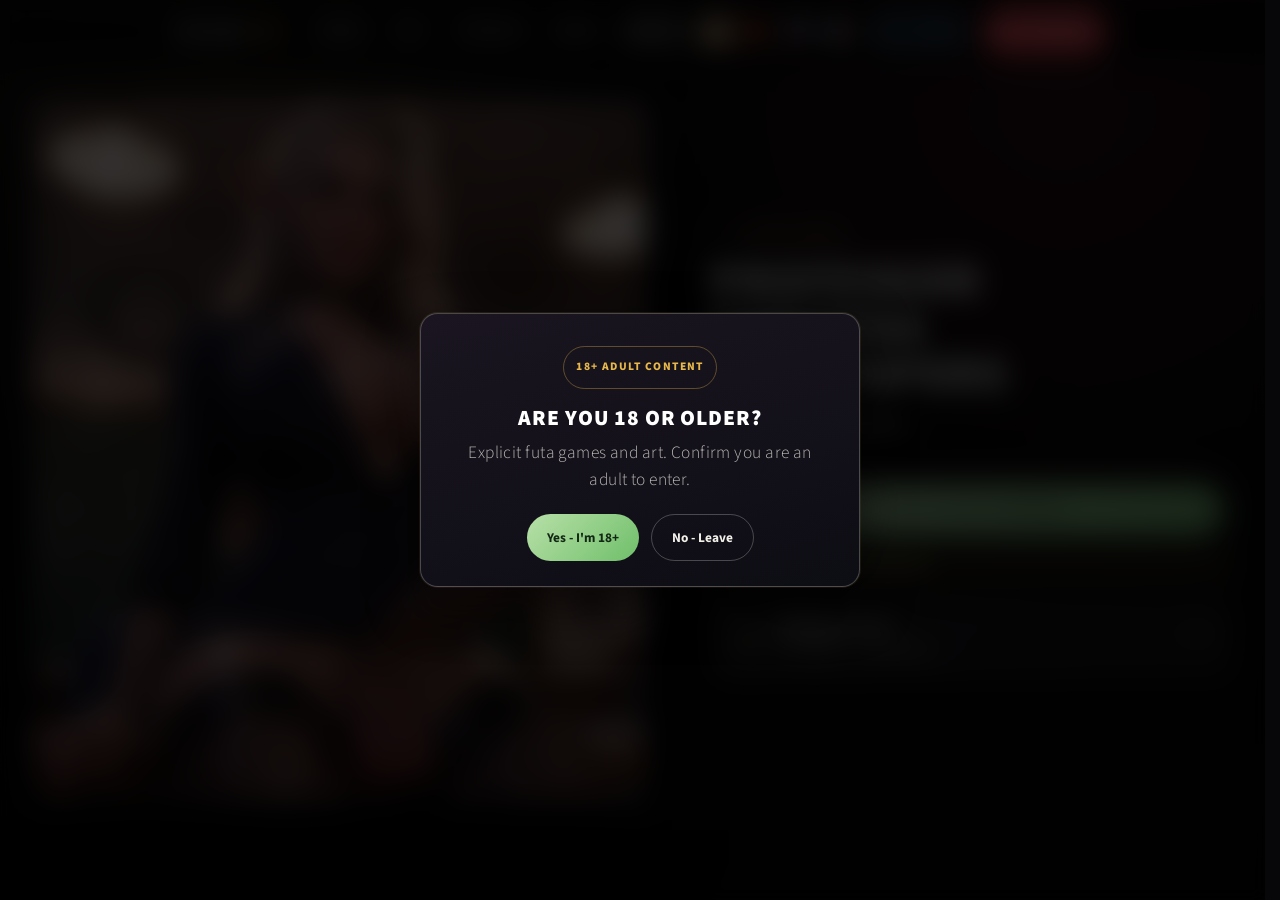
==== commit ae25a2da: "age gate updates for bonus page" ====
--- a/bonus/index.html
+++ b/bonus/index.html
@@ -55,6 +55,19 @@
     </script>
   </head>
   <body class="downloads-page bonus-page" data-download-config="/data/bonus.json">
+    <div id="age-modal" class="age-modal" role="dialog" aria-modal="true" aria-labelledby="age-title" aria-hidden="true">
+      <div class="age-modal__backdrop"></div>
+      <div class="age-modal__dialog">
+        <div class="age-modal__badge" data-i18n="age.badge">18+ Adult Content</div>
+        <h2 id="age-title" data-i18n="age.title">Are you 18 or older?</h2>
+        <p data-i18n="age.text">Explicit futa games and art. Confirm you are an adult to enter.</p>
+        <div class="age-modal__actions">
+          <button id="age-accept" class="btn btn--green" type="button" data-i18n="age.accept">Yes - I'm 18+</button>
+          <button id="age-decline" class="btn btn--white" type="button" data-i18n="age.decline">No - Leave</button>
+        </div>
+      </div>
+    </div>
+
     <header id="header">
       <h1><a href="/">Futa on <span>Top</span></a></h1>
       <nav aria-label="Primary">
@@ -116,6 +129,7 @@
 </main>
     </div>
     <p id="checkout-return-note" hidden>After Patreon checkout, return to this page and refresh links.</p>
-    <script src="/assets/js/downloads.js?v=20260929b" defer></script>
+    <script src="/assets/js/age-gate.js?v=20260930a" defer></script>
+    <script src="/assets/js/downloads.js?v=20260930a" defer></script>
   </body>
 </html>
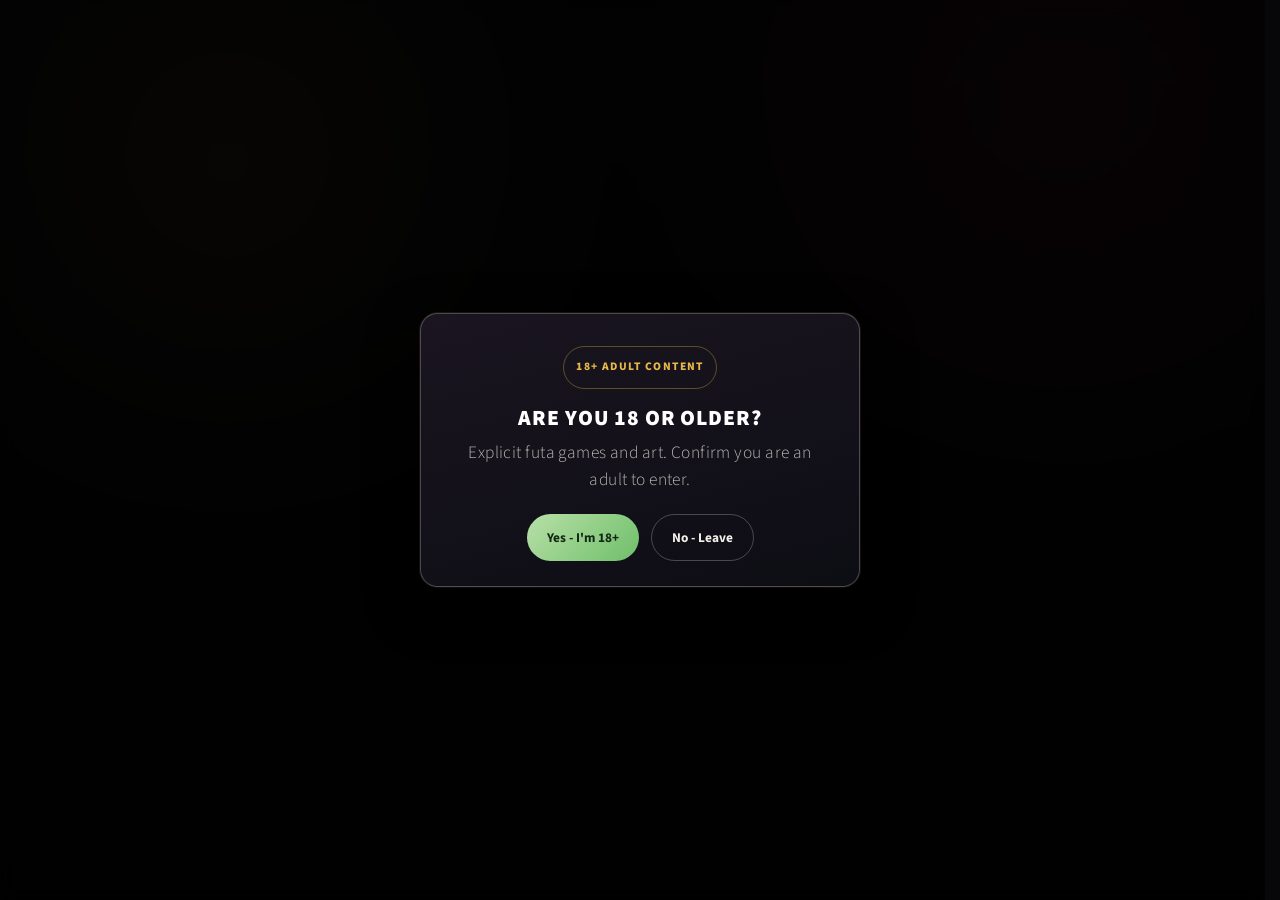
==== commit c9b5c780: "website speed optimizations" ====
--- a/bonus/index.html
+++ b/bonus/index.html
@@ -4,6 +4,15 @@
     <title>Patron Bonus - Futa on Top</title>
     <meta charset="utf-8" />
     <meta name="viewport" content="width=device-width, initial-scale=1" />
+    <script>
+      try {
+        if (localStorage.getItem('ageConfirmed') !== 'yes') {
+          document.documentElement.classList.add('age-pending');
+        }
+      } catch (e) {
+        document.documentElement.classList.add('age-pending');
+      }
+    </script>
     <meta name="robots" content="noindex,nofollow" />
     <meta name="description" content="Verified Patron bonus files for Futa on Top supporters." />
     <meta name="theme-color" content="#100d20" />
@@ -14,8 +23,8 @@
     <link rel="preconnect" href="https://fonts.gstatic.com" crossorigin />
     <link rel="preload" as="style" href="https://fonts.googleapis.com/css2?family=Source+Sans+Pro:wght@400;600;700;900&display=swap" onload="this.rel='stylesheet'" />
     <noscript><link rel="stylesheet" href="https://fonts.googleapis.com/css2?family=Source+Sans+Pro:wght@400;600;700;900&display=swap" /></noscript>
-    <link rel="stylesheet" href="/assets/css/main.min.css?v=20260918p" />
-    <link rel="stylesheet" href="/assets/css/fot.min.css?v=20260918p" />
+    <link rel="stylesheet" href="/assets/css/main.min.css?v=20261001a" />
+    <link rel="stylesheet" href="/assets/css/fot.min.css?v=20261001a" />
     <link rel="stylesheet" href="/assets/css/downloads.css?v=20260929b" />
     <script>
       window.dataLayer = window.dataLayer || [];
@@ -40,16 +49,17 @@
         gtag('config', window.FOT_GA_ID, { debug_mode: window.FOT_GA_DEBUG });
       };
       if (!window.FOT_GA_DISABLED) {
-        if (window.matchMedia && window.matchMedia('(min-width: 761px)').matches) {
+        window.FOT_QUEUE_ANALYTICS = function () {
+          if (window.FOT_GA_LOAD_STARTED) return;
+          window.setTimeout(window.FOT_LOAD_ANALYTICS, 15000);
+        };
+        if (window.FOT_GA_DEBUG) {
           window.FOT_LOAD_ANALYTICS();
         } else {
-          window.addEventListener('load', function () {
-            if ('requestIdleCallback' in window) {
-              window.requestIdleCallback(window.FOT_LOAD_ANALYTICS, { timeout: 3500 });
-            } else {
-              window.setTimeout(window.FOT_LOAD_ANALYTICS, 1600);
-            }
-          }, { once: true });
+          ['pointerdown', 'keydown', 'touchstart'].forEach(function (eventName) {
+            window.addEventListener(eventName, window.FOT_LOAD_ANALYTICS, { once: true, passive: true });
+          });
+          window.addEventListener('load', window.FOT_QUEUE_ANALYTICS, { once: true });
         }
       }
     </script>
@@ -129,7 +139,7 @@
 </main>
     </div>
     <p id="checkout-return-note" hidden>After Patreon checkout, return to this page and refresh links.</p>
-    <script src="/assets/js/age-gate.js?v=20260930a" defer></script>
-    <script src="/assets/js/downloads.js?v=20260930a" defer></script>
+    <script src="/assets/js/age-gate.js?v=20261001a" defer></script>
+    <script src="/assets/js/downloads.js?v=20261001a" defer></script>
   </body>
 </html>
--- a/assets/css/fot.min.css
+++ b/assets/css/fot.min.css
@@ -1 +1,3 @@
-:root{--fot-bg:#07070a;--fot-bg-elev:#101018;--fot-bg-card:rgba(22,22,32,0.88);--fot-bg-card-solid:#161622;--fot-line:rgba(255,255,255,0.12);--fot-line-strong:rgba(255,255,255,0.22);--fot-text:#f4f1ea;--fot-muted:rgba(244,241,234,0.78);--fot-faint:rgba(244,241,234,0.62);--fot-gold:#e8b84a;--fot-gold-2:#ffd978;--fot-rose:#ff4d6d;--fot-violet:#b56cff;--fot-patreon:#ff424d;--fot-steam:#66c0f4;--fot-steam-deep:#1b2838;--fot-itch:#fa5c5c;--fot-discord:#5865f2;--fot-subscribestar:#1a80c8;--fot-ok:#7dcf7a;--fot-radius:1rem;--fot-radius-sm:0.65rem;--fot-shadow:0 18px 50px rgba(0,0,0,0.55);--fot-nav-h:4rem;--fot-cta-h:0px;--fot-font:"Source Sans Pro","Segoe UI",system-ui,sans-serif;--fot-display:"Source Sans Pro","Segoe UI",system-ui,sans-serif;--fot-max:1180px;--fot-ease:cubic-bezier(0.22,1,0.36,1)}html{scroll-behavior:auto;background:var(--fot-bg)}body{background:var(--fot-bg) !important;color:var(--fot-text);font-family:var(--fot-font);padding-bottom:var(--fot-cta-h)}body::before,body::after{content:none !important;display:none !important;animation:none !important}::selection{background:rgba(232,184,74,0.35);color:#fff}a{color:var(--fot-gold-2);transition:color 0.08s ease,opacity 0.08s ease}a:hover{color:#fff}img{max-width:100%;height:auto}.age-modal{z-index:10050 !important}.age-modal__dialog{background:linear-gradient(165deg,#1a1520 0%,#0d0d14 100%) !important;color:var(--fot-text) !important;border:1px solid var(--fot-line-strong);border-radius:1.1rem !important;box-shadow:var(--fot-shadow),0 0 0 1px rgba(232,184,74,0.12) !important;max-width:440px !important;padding:2rem 1.75rem 1.6rem !important}.age-modal__dialog h2{color:#fff !important;font-weight:900;letter-spacing:0.04em;text-transform:uppercase;font-size:1.35rem !important}.age-modal__dialog p{color:var(--fot-muted) !important;line-height:1.55}.age-modal__badge{display:inline-flex;align-items:center;gap:0.4rem;margin:0 auto 1rem;padding:0.35rem 0.75rem;border-radius:999px;border:1px solid rgba(232,184,74,0.35);color:var(--fot-gold);font-size:0.72rem;font-weight:800;letter-spacing:0.12em;text-transform:uppercase}.age-modal__actions.btn{border-radius:999px !important;font-weight:900 !important;letter-spacing:0.04em;text-transform:uppercase;font-size:0.82rem}.btn--green{background:linear-gradient(135deg,#b8e0a8,#6fbf6a) !important;color:#132814 !important}.btn--white{background:transparent !important;color:var(--fot-text) !important;border:1px solid var(--fot-line-strong) !important}body.age-locked>*:not(#age-modal){pointer-events:none}#header{height:var(--fot-nav-h) !important;line-height:var(--fot-nav-h) !important;background:rgba(7,7,10,0.78) !important;border-bottom:1px solid var(--fot-line);backdrop-filter:blur(16px) saturate(1.2);-webkit-backdrop-filter:blur(16px) saturate(1.2);box-shadow:none !important;color:#fff !important}#header h1{line-height:inherit !important;height:inherit !important;left:1.25rem !important}#header h1 a{color:#fff !important;font-weight:900;letter-spacing:0.08em;text-transform:uppercase;font-size:0.95rem}#header h1 a span{color:var(--fot-gold)}#header nav{right:1rem !important;height:inherit !important;line-height:inherit !important}#header nav ul{display:flex;align-items:center;gap:0.15rem}#header nav ul li{margin:0 !important;padding:0 !important}#header nav ul li a{color:rgba(255,255,255,0.78) !important;font-size:0.78rem !important;font-weight:700 !important;letter-spacing:0.06em;text-transform:uppercase;padding:0 0.7rem !important;height:2.35rem;line-height:2.35rem !important;border-radius:999px;display:inline-flex !important;align-items:center;gap:0.35rem}#header nav ul li a:hover{color:#fff !important;background:rgba(255,255,255,0.06)}#header nav ul li a.is-cta{background:var(--fot-patreon);color:#fff !important;box-shadow:0 6px 18px rgba(255,66,77,0.35);margin-left:0.35rem}#header nav ul li a.is-cta:hover{filter:brightness(1.08);background:var(--fot-patreon)}#header nav ul li a.is-cta-steam{background:rgba(102,192,244,0.14);border:1px solid rgba(102,192,244,0.45);color:var(--fot-steam) !important;margin-left:0.25rem}#header nav .nav-text{position:static !important;width:auto !important;height:auto !important;clip:auto !important;overflow:visible !important;display:inline !important}@media screen and (max-width:1100px){#header nav ul li a.nav-hide-md{display:none !important}}@media screen and (max-width:736px){:root{--fot-nav-h:3.4rem}#header h1{left:0.85rem !important}#header h1 a{font-size:0.8rem}#header nav{right:0.5rem !important}#header nav ul li a{padding:0 0.45rem !important;font-size:0.7rem !important}#header nav .nav-text{display:inline}}.fot-wrap{width:min(100% - 2rem,var(--fot-max));margin-inline:auto}.fot-kicker{display:inline-flex;align-items:center;gap:0.45rem;font-size:0.72rem;font-weight:800;letter-spacing:0.16em;text-transform:uppercase;color:var(--fot-gold);margin:0 0 0.75rem}.fot-kicker::before{content:"";width:1.4rem;height:2px;background:linear-gradient(90deg,var(--fot-gold),transparent);border-radius:2px}.fot-title{font-family:var(--fot-display);font-weight:900;letter-spacing:0.03em;text-transform:uppercase;line-height:1.08;margin:0 0 0.75rem;color:#fff}.fot-lead{color:var(--fot-muted);font-size:1.05rem;line-height:1.6;margin:0}.fot-section{position:relative;padding:5.5rem 0}.fot-section--tight{padding:4rem 0}.fot-section--dark{background:var(--fot-bg);color:var(--fot-text)}.fot-section--elev{background:radial-gradient(900px 400px at 10% 0%,rgba(181,108,255,0.12),transparent 60%),radial-gradient(700px 360px at 90% 20%,rgba(255,66,77,0.1),transparent 55%),var(--fot-bg-elev)}.fot-section--patreon{background:radial-gradient(700px 420px at 50% -10%,rgba(255,66,77,0.22),transparent 60%),linear-gradient(180deg,#140b10 0%,#0a0709 100%);border-block:1px solid rgba(255,66,77,0.18)}.section-head{text-align:center;max-width:720px;margin:0 auto 2.5rem}.section-head.fot-title{font-size:clamp(1.6rem,3vw,2.4rem)}.btn-row{display:flex;flex-wrap:wrap;gap:0.65rem;align-items:center}.btn-row--center{justify-content:center}.fot-btn{display:inline-flex;align-items:center;justify-content:center;gap:0.5rem;min-height:2.75rem;padding:0 1.25rem;border-radius:999px;border:1px solid transparent;font-weight:900;font-size:0.82rem;letter-spacing:0.07em;text-transform:uppercase;text-decoration:none !important;line-height:1;white-space:nowrap;cursor:pointer;transition:transform 0.08s ease,filter 0.08s ease,background 0.08s ease,border-color 0.08s ease;box-shadow:0 8px 24px rgba(0,0,0,0.25)}.fot-btn:hover{transform:translateY(-2px);filter:brightness(1.08);color:inherit !important}.fot-btn:active{transform:translateY(0)}.fot-btn--lg{min-height:3.15rem;padding:0 1.55rem;font-size:0.9rem}.fot-btn--block{width:100%}.fot-btn--patreon{background:linear-gradient(135deg,#ff5a63,#ff424d 55%,#e02834);color:#fff !important;box-shadow:0 10px 28px rgba(255,66,77,0.38)}.fot-btn--steam{background:linear-gradient(135deg,#2a475e,#1b2838);color:#fff !important;border-color:rgba(102,192,244,0.35)}.fot-btn--steam-light{background:linear-gradient(135deg,#66c0f4,#417a9b);color:#0b1c28 !important;font-weight:900}.fot-btn--play{background:linear-gradient(135deg,#c8ecc0,#7ec87a);color:#143016 !important;box-shadow:0 10px 28px rgba(126,200,122,0.3)}.fot-btn--ghost{background:rgba(255,255,255,0.05);color:#fff !important;border-color:var(--fot-line-strong);box-shadow:none}.fot-btn--itch{background:var(--fot-itch);color:#fff !important}.fot-btn--discord{background:var(--fot-discord);color:#fff !important}.fot-btn--subscribestar{background:var(--fot-subscribestar);color:#fff !important}.fot-btn--gold{background:linear-gradient(135deg,#ffd978,#e8b84a);color:#2a1d05 !important}#intro.main.fullscreen{position:relative;height:auto !important;min-height:calc(100dvh - var(--fot-nav-h)) !important;overflow:visible !important;display:flex !important;align-items:stretch !important;justify-content:center !important;padding:0 !important;background:linear-gradient(180deg,rgba(7,7,10,0.55) 0%,rgba(7,7,10,0.82) 55%,rgba(7,7,10,0.96) 100%),url("../../images/hero/intro-1200.webp") center top / cover no-repeat !important;background-attachment:scroll !important}@media screen and (min-width:1400px){#intro.main.fullscreen{background:linear-gradient(180deg,rgba(7,7,10,0.55) 0%,rgba(7,7,10,0.82) 55%,rgba(7,7,10,0.96) 100%),url("../../images/hero/intro-1600.webp") center top / cover no-repeat !important}}@media screen and (max-width:760px){#intro.main.fullscreen{background:linear-gradient(180deg,rgba(7,7,10,0.62) 0%,rgba(7,7,10,0.86) 55%,rgba(7,7,10,0.97) 100%),url("../../images/hero/intro-720.webp") center top / cover no-repeat !important}}#intro .intro-content{width:min(100% - 1.5rem,1200px);max-width:none;height:auto !important;min-height:calc(100dvh - var(--fot-nav-h));display:grid;grid-template-rows:auto auto auto;align-content:center;justify-items:center;padding:clamp(1rem,2.2dvh,1.75rem) 0 clamp(0.8rem,1.8dvh,1.4rem) !important;gap:clamp(0.75rem,2.2dvh,1.35rem);overflow:visible !important;margin:0 auto;box-sizing:border-box}@media screen and (min-width:901px){#intro .intro-content{padding-top:clamp(0.75rem,1.5dvh,1.25rem) !important;padding-bottom:clamp(1.75rem,4.5dvh,3.25rem) !important}}.intro-header{text-align:center;max-width:780px}.intro-header h2{margin:0 0 0.55rem !important;font-size:clamp(1.7rem,4.2vw,3rem) !important;font-weight:900;letter-spacing:0.04em;text-transform:uppercase;line-height:1.05 !important;color:#fff;text-shadow:0 10px 40px rgba(0,0,0,0.65)}.intro-sub{margin:0 auto 1rem;color:rgba(255,255,255,0.72);font-size:clamp(0.95rem,1.5vw,1.12rem);line-height:1.55;max-width:42rem}.intro-proof{display:flex;flex-wrap:wrap;gap:0.5rem;justify-content:center;margin:0;padding:0;list-style:none}.intro-proof li{font-size:0.72rem;font-weight:800;letter-spacing:0.08em;text-transform:uppercase;color:rgba(255,255,255,0.8);border:1px solid rgba(255,255,255,0.16);background:rgba(0,0,0,0.28);border-radius:999px;padding:0.4rem 0.75rem}.intro-proof li strong{color:var(--fot-gold);font-weight:900}.game-cards{display:grid;grid-template-columns:repeat(2,minmax(0,1fr));gap:1rem;width:100%;flex:none;min-height:0}.game-card{display:flex;flex-direction:column;gap:0 !important;padding:0 !important;min-height:0;max-height:none;align-self:stretch;width:100%;border-radius:1.1rem;overflow:hidden;background:linear-gradient(165deg,rgba(255,255,255,0.08),rgba(255,255,255,0.03));border:1px solid rgba(255,255,255,0.16);box-shadow:var(--fot-shadow),inset 0 1px 0 rgba(255,255,255,0.1);backdrop-filter:blur(14px);-webkit-backdrop-filter:blur(14px);transition:transform 0.08s ease,border-color 0.08s ease,box-shadow 0.08s ease}.game-card:hover{transform:translateY(-4px);border-color:rgba(232,184,74,0.35);box-shadow:0 24px 60px rgba(0,0,0,0.55),0 0 0 1px rgba(232,184,74,0.15)}.game-card--hot{border-color:rgba(255,66,77,0.35)}.game-card--hot:hover{border-color:rgba(255,66,77,0.55)}.game-capsule-wrap{flex-shrink:0;line-height:0;position:relative;overflow:hidden}.game-capsule-wrap::after{content:"";position:absolute;inset:auto 0 0 0;height:45%;background:linear-gradient(to top,rgba(10,10,16,0.95),transparent);pointer-events:none}.game-capsule{width:100%;height:clamp(8.25rem,19dvh,12.5rem);display:block;object-fit:cover;object-position:center top;max-height:none}.game-card__badge{position:absolute;top:0.75rem;left:0.75rem;z-index:2;font-size:0.65rem;font-weight:900;letter-spacing:0.1em;text-transform:uppercase;padding:0.35rem 0.65rem;border-radius:999px;background:rgba(0,0,0,0.65);border:1px solid rgba(255,255,255,0.18);color:#fff;backdrop-filter:blur(8px)}.game-card__badge--free{background:rgba(125,207,122,0.2);border-color:rgba(125,207,122,0.5);color:#c8f0c4}.game-card__badge--early{background:rgba(255,66,77,0.22);border-color:rgba(255,66,77,0.55);color:#ffd0d3}.game-card__body{padding:clamp(0.9rem,1.6vw,1.25rem) !important;margin:0 !important;display:flex;flex-direction:column;align-items:stretch !important;text-align:left !important;gap:clamp(0.65rem,1.2vw,0.95rem) !important;flex:1 1 auto;min-height:0;position:relative}.game-card__title{font-size:clamp(1.05rem,1.6vw,1.35rem) !important;font-weight:900 !important;letter-spacing:0.08em !important;text-transform:uppercase;color:#fff !important;margin:0 !important;flex-shrink:0;width:100%;padding:0 !important;background:none !important;position:relative;z-index:1;backdrop-filter:none !important;text-align:left;line-height:1.15}.game-card__title::after{content:none !important}.game-card__desc{font-size:0.95rem !important;line-height:1.45 !important;color:rgba(255,255,255,0.72) !important;margin:0 !important;flex-shrink:1;overflow:visible !important;display:block !important;-webkit-line-clamp:unset !important}.game-card__tags{display:flex;flex-wrap:wrap;gap:0.4rem;margin:0;padding:0;list-style:none}.game-card__tags li{font-size:0.68rem;font-weight:800;letter-spacing:0.06em;text-transform:uppercase;color:rgba(255,255,255,0.7);border:1px solid rgba(255,255,255,0.12);border-radius:999px;padding:0.28rem 0.55rem;background:rgba(255,255,255,0.04)}.game-card__actions{display:flex !important;flex-direction:column !important;align-items:stretch !important;gap:clamp(0.6rem,1vw,0.8rem) !important;flex-shrink:0;width:100%;margin-top:0.15rem !important;margin-bottom:0 !important;padding:0 !important;box-sizing:border-box}.game-card__links{display:grid !important;grid-template-columns:repeat(3,minmax(0,1fr));gap:clamp(0.5rem,1vw,0.75rem) !important;width:100%}.game-card__actions>:last-child,.game-card__links>:last-child{margin-bottom:0 !important}.btn-play{display:flex !important;align-items:center;justify-content:center;width:100%;background:linear-gradient(135deg,#c8ecc0,#7ec87a) !important;color:#143016 !important;border:none;border-radius:999px !important;padding:0 1rem !important;height:2.85rem !important;line-height:1 !important;font-size:0.82rem !important;font-weight:900 !important;text-decoration:none;text-align:center;letter-spacing:0.07em;text-transform:uppercase;transition:filter 0.08s ease,transform 0.06s ease;box-shadow:0 8px 22px rgba(120,200,100,0.28)}.btn-play:hover{filter:brightness(1.08);transform:translateY(-1px);color:#143016 !important}.btn-play--patreon{background:linear-gradient(135deg,#ff5a63,#ff424d) !important;color:#fff !important;box-shadow:0 8px 22px rgba(255,66,77,0.35)}.btn-play--patreon:hover{color:#fff !important}.btn-social{display:inline-flex !important;align-items:center;justify-content:center;gap:0.35rem;padding:0 0.5rem !important;height:2.35rem !important;border-radius:999px !important;font-size:0.7rem !important;font-weight:800 !important;text-decoration:none;border:1px solid transparent;letter-spacing:0.04em;transition:filter 0.08s ease,transform 0.06s ease;white-space:nowrap;flex-shrink:1;min-width:0}.btn-social:hover{filter:brightness(1.12);transform:translateY(-1px)}.btn-social span{display:inline !important;overflow:hidden;text-overflow:ellipsis}.btn-patreon{background:#ff424d;color:#fff !important}.btn-subscribestar{background:#1a80c8;color:#fff !important}.btn-steam{background:rgba(255,255,255,0.08);color:#fff !important;border-color:rgba(255,255,255,0.22)}.btn-itch{background:#fa5c5c;color:#fff !important}.btn-discord{background:#5865f2;color:#fff !important}.intro-footer{flex-shrink:0;margin-top:0;display:flex;flex-direction:column;align-items:center;gap:clamp(0.45rem,1.4dvh,0.8rem);width:min(100% - 2rem,720px);z-index:3}.intro-footer .button.style2.down{display:inline-flex !important;align-items:center;justify-content:center;width:3.75rem !important;height:3.75rem !important;min-height:3.75rem !important;line-height:3.75rem !important;border-color:rgba(255,255,255,0.35) !important;color:#fff !important}.intro-footer .button.style2.down-mobile{display:none !important}@media screen and (max-width:1280px){.steam-wishlist-wrap{display:none}}@media screen and (max-width:900px){.game-cards{grid-template-columns:1fr;max-width:520px;margin:0 auto;gap:1rem;overflow:visible}.game-card__desc{display:block !important}.game-card__actions{flex-direction:column !important}.game-card__links{display:grid !important}.btn-play{width:100% !important;flex:none !important;height:2.85rem !important}.btn-social{flex:none !important;width:auto !important;height:2.35rem !important;border-radius:999px !important;padding:0 0.65rem !important}.btn-social span{display:inline !important}}@media screen and (max-width:480px){.game-card__links{grid-template-columns:1fr}.btn-social{width:100%}.intro-header h2{font-size:1.45rem !important}}#one.main,#two.main{min-height:auto !important;height:auto !important;padding:0 !important;display:block !important;overflow:hidden;background-attachment:scroll !important}#one{background:linear-gradient(90deg,rgba(7,7,10,0.92) 0%,rgba(7,7,10,0.72) 42%,rgba(7,7,10,0.35) 100%),url("../../images/fulls/1_149_prison_result.webp") center center / cover no-repeat !important}#two{background:linear-gradient(270deg,rgba(7,7,10,0.92) 0%,rgba(7,7,10,0.72) 42%,rgba(7,7,10,0.35) 100%),url("../../images/fulls/1_7_wedding_1_result.webp") center center / cover no-repeat !important}.game-panel{width:min(100% - 2rem,var(--fot-max));margin:0 auto;padding:5.5rem 0;display:grid;grid-template-columns:minmax(0,1.1fr) minmax(0,0.9fr);gap:2rem;align-items:center}.game-panel--reverse{grid-template-columns:minmax(0,0.9fr) minmax(0,1.1fr)}.game-panel--reverse.game-panel__copy{order:2}.game-panel--reverse.game-panel__aside{order:1}.game-panel__copy .content.box.style2,.game-panel .content.box.style2{background:rgba(12,12,18,0.72) !important;border:1px solid rgba(255,255,255,0.12);border-radius:1.15rem;box-shadow:var(--fot-shadow);backdrop-filter:blur(12px);-webkit-backdrop-filter:blur(12px);width:100% !important;max-width:none !important;margin:0 !important;padding:1.75rem !important;color:var(--fot-text)}.game-panel .content.box.style2 header h2{font-size:clamp(1.35rem,2.4vw,1.9rem) !important;letter-spacing:0.04em;text-transform:uppercase;margin:0 0 0.85rem}.game-panel .content.box.style2 p{color:rgba(255,255,255,0.78);font-size:1rem;line-height:1.65}.game-panel__meta{display:flex;flex-wrap:wrap;gap:0.45rem;margin:0 0 1rem;padding:0;list-style:none}.game-panel__meta li{font-size:0.68rem;font-weight:800;letter-spacing:0.08em;text-transform:uppercase;color:var(--fot-gold);border:1px solid rgba(232,184,74,0.3);background:rgba(232,184,74,0.08);border-radius:999px;padding:0.3rem 0.6rem}.game-panel__aside{display:flex;flex-direction:column;gap:0.85rem}.game-panel__cta-card{background:rgba(12,12,18,0.78);border:1px solid rgba(255,255,255,0.12);border-radius:1.15rem;padding:1.25rem;box-shadow:var(--fot-shadow);backdrop-filter:blur(12px)}.game-panel__cta-card h3{margin:0 0 0.35rem;font-size:1rem;letter-spacing:0.06em;text-transform:uppercase;color:#fff}.game-panel__cta-card p{margin:0 0 1rem;color:var(--fot-muted);font-size:0.92rem;line-height:1.5}.game-panel__cta-card.btn-row{display:grid;grid-template-columns:1fr}#one .button.style2.down.anchored,#two .button.style2.down.anchored{display:none !important}@media screen and (max-width:900px){.game-panel,.game-panel--reverse{grid-template-columns:1fr;padding:3.5rem 0}.game-panel--reverse.game-panel__copy,.game-panel--reverse.game-panel__aside{order:initial}#one{background:linear-gradient(180deg,rgba(7,7,10,0.88),rgba(7,7,10,0.88)),url("../../images/fulls/1_149_prison_result.webp") center center / cover no-repeat !important}#two{background:linear-gradient(180deg,rgba(7,7,10,0.88),rgba(7,7,10,0.88)),url("../../images/fulls/1_7_wedding_1_result.webp") center center / cover no-repeat !important}}#work.main.style3.primary{background:radial-gradient(800px 360px at 50% 0%,rgba(181,108,255,0.1),transparent 60%),var(--fot-bg) !important;color:var(--fot-text);padding:5rem 0 4rem !important}#work .content{width:min(100% - 2rem,var(--fot-max)) !important;max-width:none !important}#work header h2{color:#fff;font-size:clamp(1.6rem,3vw,2.3rem);letter-spacing:0.04em;text-transform:uppercase}#work header p{color:var(--fot-muted);max-width:46rem;margin-left:auto;margin-right:auto}#work .gallery{margin-bottom:2rem}#work .gallery article{border-radius:0.75rem;overflow:hidden;border:1px solid rgba(255,255,255,0.08);box-shadow:0 12px 30px rgba(0,0,0,0.35)}#work .gallery article a{background:#0d0d14}.animations-grid{display:grid;grid-template-columns:repeat(3,minmax(0,1fr));gap:clamp(0.85rem,1.5vw,1.15rem);margin-bottom:1.25rem;content-visibility:auto;contain-intrinsic-size:720px}.animation-card{--animation-ratio:1.7778;display:flex;flex-direction:column;min-width:0;overflow:hidden;border-radius:1rem;border:1px solid rgba(255,255,255,0.1);background:linear-gradient(180deg,rgba(255,255,255,0.045),rgba(255,255,255,0.015)),rgba(14,12,17,0.92);box-shadow:0 16px 36px rgba(0,0,0,0.34)}.animation-player{position:relative;width:100%;aspect-ratio:var(--animation-ratio);min-height:0;overflow:hidden;background:radial-gradient(circle at 50% 40%,rgba(255,66,77,0.22),transparent 52%),#09090d}.animation-player::after{content:"";position:absolute;inset:auto 0 0;height:48%;pointer-events:none;background:linear-gradient(180deg,transparent,rgba(7,7,10,0.82));opacity:0.95;transition:opacity 0.18s ease}.animation-player img,.animation-player iframe{position:absolute;inset:0;width:100%;height:100%;display:block;border:0}.animation-player img{object-fit:cover;transform:scale(1.01);filter:saturate(1.05) contrast(1.03)}.animation-player__fallback{position:absolute;inset:0;background:radial-gradient(circle at 50% 45%,rgba(255,66,77,0.22),transparent 34%),radial-gradient(circle at 78% 20%,rgba(232,184,74,0.12),transparent 28%),radial-gradient(circle at 18% 85%,rgba(85,101,255,0.1),transparent 30%),linear-gradient(135deg,rgba(255,255,255,0.05),transparent 38%),linear-gradient(180deg,rgba(22,12,18,0.96),rgba(7,7,10,0.98))}.animation-player__fallback::before{content:"";position:absolute;inset:0;opacity:0.18;background-image:linear-gradient(90deg,rgba(255,255,255,0.08) 1px,transparent 1px),linear-gradient(0deg,rgba(255,255,255,0.08) 1px,transparent 1px);background-size:28px 28px;mask-image:radial-gradient(circle at 50% 50%,#000,transparent 72%)}.animation-player__fallback::after{content:"FUTAHEIM";position:absolute;left:50%;top:50%;transform:translate(-50%,-50%);color:rgba(255,255,255,0.045);font-size:clamp(2.3rem,6vw,4.8rem);font-weight:900;letter-spacing:0.14em;text-transform:uppercase;white-space:nowrap}.animation-player iframe{z-index:5;background:#000}.animation-play{position:absolute;left:50%;top:50%;z-index:3;transform:translate(-50%,-50%);display:inline-flex;align-items:center;justify-content:center;gap:0.55rem;min-height:3rem;padding:0 1.15rem;border:1px solid rgba(255,255,255,0.22);border-radius:999px;background:rgba(7,7,10,0.68);color:#fff;font-family:inherit;font-size:0.78rem;font-weight:900;letter-spacing:0.08em;text-transform:uppercase;cursor:pointer;box-shadow:0 14px 36px rgba(0,0,0,0.42);backdrop-filter:blur(12px);-webkit-backdrop-filter:blur(12px);transition:transform 0.16s ease,background 0.16s ease,border-color 0.16s ease}.animation-play:hover,.animation-play:focus-visible{transform:translate(-50%,-50%) scale(1.04);background:rgba(255,66,77,0.9);border-color:rgba(255,255,255,0.35)}.animation-play__icon{width:0;height:0;border-top:0.42rem solid transparent;border-bottom:0.42rem solid transparent;border-left:0.68rem solid currentColor;margin-left:0.1rem}.animation-chip-row{position:absolute;left:0.7rem;right:0.7rem;bottom:0.65rem;z-index:2;display:flex;align-items:center;justify-content:space-between;gap:0.5rem;pointer-events:none}.animation-chip-row span{display:inline-flex;align-items:center;min-height:1.45rem;padding:0.18rem 0.5rem;border-radius:999px;background:rgba(7,7,10,0.68);border:1px solid rgba(255,255,255,0.14);color:rgba(255,255,255,0.88);font-size:0.65rem;font-weight:900;letter-spacing:0.08em;text-transform:uppercase}.animation-card.is-playing .animation-player::after,.animation-card.is-playing .animation-chip-row,.animation-card.is-playing .animation-play{opacity:0;pointer-events:none}.animation-card__body{display:flex;align-items:center;justify-content:space-between;gap:0.8rem;padding:0.85rem 0.95rem 0.95rem;min-width:0}.animation-card__body h3{margin:0;color:#fff;font-size:0.92rem;line-height:1.2;letter-spacing:0.06em;text-transform:uppercase;white-space:nowrap;overflow:hidden;text-overflow:ellipsis}.animation-card__body a,.animation-card__body span{flex:0 0 auto;color:var(--fot-gold-2) !important;text-decoration:none !important;font-size:0.72rem;font-weight:900;letter-spacing:0.07em;text-transform:uppercase}.animation-card__body a:hover{color:#fff !important}.animation-card__body span{color:rgba(255,255,255,0.52) !important}.animation-card--empty{grid-column:1 / -1;padding:1rem}.animation-card--empty .animation-card__body{display:grid;justify-items:center;text-align:center;padding:1.25rem}.animations-note{text-align:center;color:var(--fot-muted);margin:0 0 1.25rem;font-size:0.92rem}.gallery-cta{display:flex;flex-wrap:wrap;gap:0.75rem;justify-content:center;align-items:center;padding:1.25rem;border-radius:1rem;border:1px solid rgba(255,255,255,0.1);background:rgba(255,255,255,0.03)}.gallery-cta p{margin:0;color:var(--fot-muted);font-size:0.95rem}.posts-grid{display:grid;grid-template-columns:repeat(3,minmax(0,1fr));gap:1rem}.post-card{display:flex;flex-direction:column;gap:0.75rem;padding:1.2rem;border-radius:1rem;background:var(--fot-bg-card-solid);border:1px solid var(--fot-line);box-shadow:0 12px 30px rgba(0,0,0,0.28);min-height:100%;transition:transform 0.2s var(--fot-ease),border-color 0.2s ease}.post-card:hover{transform:translateY(-3px);border-color:rgba(255,66,77,0.4)}.post-card__top{display:flex;justify-content:space-between;gap:0.5rem;align-items:center}.post-card__tag{font-size:0.65rem;font-weight:900;letter-spacing:0.1em;text-transform:uppercase;color:#ffd0d3;background:rgba(255,66,77,0.18);border:1px solid rgba(255,66,77,0.35);border-radius:999px;padding:0.28rem 0.55rem}.post-card__game{font-size:0.7rem;font-weight:800;letter-spacing:0.08em;text-transform:uppercase;color:var(--fot-faint)}.post-card h3{margin:0;font-size:1.05rem;line-height:1.3;color:#fff}.post-card h3 a{color:inherit;text-decoration:none}.post-card h3 a:hover{color:var(--fot-gold-2)}.post-card p{margin:0;color:var(--fot-muted);font-size:0.92rem;line-height:1.55;flex:1}.post-card__foot{display:flex;justify-content:space-between;align-items:center;gap:0.75rem;margin-top:0.25rem}.post-card__date{font-size:0.75rem;color:var(--fot-faint)}.posts-empty,.posts-note{text-align:center;color:var(--fot-muted);margin:1.25rem 0 0;font-size:0.92rem}.posts-actions{margin-top:1.75rem}@media screen and (max-width:960px){.posts-grid{grid-template-columns:repeat(2,minmax(0,1fr))}}@media screen and (max-width:640px){.posts-grid{grid-template-columns:1fr}}.patreon-grid{display:grid;grid-template-columns:minmax(0,1.15fr) minmax(0,0.85fr);gap:1.25rem;align-items:stretch}.patreon-copy,.patreon-card{border-radius:1.2rem;border:1px solid rgba(255,255,255,0.1);background:rgba(255,255,255,0.03);padding:1.6rem}.patreon-copy h2{margin:0 0 0.75rem;font-size:clamp(1.5rem,2.8vw,2.2rem);text-transform:uppercase;letter-spacing:0.04em;color:#fff}.patreon-copy p{color:var(--fot-muted);line-height:1.6;margin:0 0 1rem}.benefit-list{list-style:none;margin:0 0 1.25rem;padding:0;display:grid;gap:0.65rem}.benefit-list li{display:grid;grid-template-columns:auto 1fr;gap:0.7rem;align-items:start;color:rgba(255,255,255,0.86);font-size:0.95rem;line-height:1.45}.benefit-list li::before{content:"";width:1.4rem;height:1.4rem;border-radius:50%;display:block;background-color:rgba(255,66,77,0.18);background-image:url("data:image/svg+xml,%3Csvg xmlns='http://www.w3.org/2000/svg' viewBox='0 0 16 16'%3E%3Cpath fill='none' stroke='%23ffb4b9' stroke-width='2.4' stroke-linecap='round' stroke-linejoin='round' d='M3.5 8.3 6.6 11.4 12.7 4.6'/%3E%3C/svg%3E");background-position:center;background-repeat:no-repeat;background-size:0.82rem 0.82rem;margin-top:0.1rem}.patreon-card{background:linear-gradient(160deg,rgba(255,66,77,0.16),rgba(255,255,255,0.03) 45%),rgba(12,10,14,0.9);border-color:rgba(255,66,77,0.28);display:flex;flex-direction:column;gap:0.9rem}.patreon-card h3{margin:0;font-size:1.15rem;letter-spacing:0.06em;text-transform:uppercase;color:#fff}.patreon-card p{margin:0;color:var(--fot-muted);line-height:1.5}.patreon-card .price-hint{font-size:0.8rem;letter-spacing:0.08em;text-transform:uppercase;color:#ffb4b9;font-weight:800}.steam-band{margin-top:1.25rem;padding:1.25rem 1.4rem;border-radius:1.1rem;border:1px solid rgba(102,192,244,0.22);background:linear-gradient(90deg,rgba(27,40,56,0.95),rgba(16,20,28,0.92));display:flex;flex-wrap:wrap;gap:1rem;align-items:center;justify-content:space-between}.steam-band h3{margin:0 0 0.25rem;color:#fff;font-size:1rem;letter-spacing:0.05em;text-transform:uppercase}.steam-band p{margin:0;color:rgba(255,255,255,0.7);font-size:0.92rem}.steam-band .btn-row{flex-shrink:0}@media screen and (max-width:860px){.patreon-grid{grid-template-columns:1fr}.steam-band{flex-direction:column;align-items:stretch;text-align:center}.steam-band .btn-row{justify-content:center}}#footer{background:#050507 !important;color:rgba(255,255,255,0.55) !important;border-top:1px solid rgba(255,255,255,0.08);padding:clamp(2.6rem,5vw,4rem) 1.25rem clamp(2.2rem,4vw,3rem) !important;display:block !important}.footer-grid{width:min(100%,var(--fot-max));margin:0 auto 2.25rem;display:grid;grid-template-columns:1.3fr 1fr 1fr;gap:clamp(1.75rem,5vw,4rem);align-items:start}.footer-brand h3{margin:0 0 0.5rem;color:#fff;letter-spacing:0.08em;text-transform:uppercase;font-size:1rem}.footer-brand p{margin:0;line-height:1.55;max-width:28rem}.footer-col h4{margin:0 0 0.75rem;color:#fff;font-size:0.78rem;letter-spacing:0.12em;text-transform:uppercase}.footer-col ul{list-style:none;margin:0;padding:0;display:grid;gap:0.7rem}.footer-col a{color:rgba(255,255,255,0.65);text-decoration:none;font-size:0.92rem}.footer-col a:hover{color:#fff}.footer-bottom{width:min(100%,var(--fot-max));margin:clamp(1.5rem,3vw,2.5rem) auto 0;padding-top:1.75rem;border-top:1px solid rgba(255,255,255,0.08);display:flex;flex-wrap:wrap;gap:1rem 2rem;justify-content:space-between;align-items:center;font-size:0.85rem}.footer-links-inline{margin:0 !important;display:flex;flex-wrap:wrap;gap:0.65rem 1rem;align-items:center;padding:0;list-style:none}.footer-links-inline li{margin:0 !important;padding:0 !important}.footer-links-inline a{color:rgba(255,255,255,0.78) !important;text-decoration:none;font-size:0.85rem;font-weight:800;letter-spacing:0.06em;text-transform:uppercase}.footer-links-inline a:hover{color:#fff !important}.footer-note{color:rgba(255,255,255,0.68)}@media screen and (max-width:800px){.footer-grid{grid-template-columns:1fr}}.conv-bar{position:fixed;left:0;right:0;bottom:0;z-index:9000;display:none;gap:0.5rem;padding:0.65rem 0.75rem calc(0.65rem+env(safe-area-inset-bottom));background:rgba(7,7,10,0.92);border-top:1px solid rgba(255,255,255,0.1);backdrop-filter:blur(16px);-webkit-backdrop-filter:blur(16px)}.conv-bar a{flex:1;min-height:2.75rem;border-radius:999px;display:inline-flex;align-items:center;justify-content:center;gap:0.4rem;font-size:0.78rem;font-weight:900;letter-spacing:0.06em;text-transform:uppercase;text-decoration:none !important}.conv-bar a.patreon{background:var(--fot-patreon);color:#fff !important}.conv-bar a.steam{background:#1b2838;color:var(--fot-steam) !important;border:1px solid rgba(102,192,244,0.35)}@media screen and (max-width:860px){:root{--fot-cta-h:4.4rem}.conv-bar{display:flex}}@media screen and (max-width:760px){#header,.game-card,.game-card__badge,.game-panel .content.box.style2,.game-panel__cta-card,.animation-play,.conv-bar{backdrop-filter:none !important;-webkit-backdrop-filter:none !important}.game-card{transition:border-color 0.08s ease}}.sr-only{position:absolute;width:1px;height:1px;padding:0;margin:-1px;overflow:hidden;clip:rect(0,0,0,0);white-space:nowrap;border:0}.fot-divider{height:1px;background:linear-gradient(90deg,transparent,rgba(255,255,255,0.14),transparent);border:0;margin:0}#header.is-scrolled{background:rgba(7,7,10,0.92) !important;box-shadow:0 10px 30px rgba(0,0,0,0.35) !important}#intro.main.style1>.content,#intro.main.style1.inactive>.content{opacity:1 !important;transform:none !important}.game-panel .content.box.style2{position:relative;transform:none !important}.post-card__foot.fot-btn{padding:0 0.85rem;min-height:2.35rem;font-size:0.72rem;flex-shrink:0}.poptrox-popup.caption{background:rgba(7,7,10,0.85) !important;color:#fff !important}@media screen and (max-width:736px){#header{display:flex !important;align-items:center;justify-content:space-between;padding:0 0.5rem 0 0.75rem}#header h1{position:relative !important;left:0 !important;text-align:left !important;height:var(--fot-nav-h) !important;line-height:var(--fot-nav-h) !important;flex:1 1 auto}#header nav{display:block !important;position:relative !important;right:0 !important;top:0 !important;height:var(--fot-nav-h) !important;line-height:var(--fot-nav-h) !important;flex:0 0 auto}#header nav ul li a:not(.is-cta):not(.is-cta-steam){display:none !important}body{padding-top:var(--fot-nav-h) !important}}body{padding-top:var(--fot-nav-h) !important}.posts-grid{display:grid;grid-template-columns:repeat(3,minmax(0,1fr));gap:0.9rem}.post-card--media{display:grid;grid-template-columns:88px minmax(0,1fr);gap:0.85rem;padding:0.75rem;align-items:stretch;min-height:0}.post-card__media{display:block;width:88px;height:88px;border-radius:0.65rem;overflow:hidden;border:1px solid rgba(255,255,255,0.1);background:rgba(255,255,255,0.04);flex-shrink:0}.post-card__media img{width:100%;height:100%;object-fit:cover;display:block}.post-card__media--empty{background:linear-gradient(135deg,rgba(255,66,77,0.25),rgba(232,184,74,0.12))}.post-card__body{display:flex;flex-direction:column;gap:0.35rem;min-width:0}.post-card--media h3{font-size:0.95rem;line-height:1.25;display:-webkit-box;-webkit-line-clamp:2;-webkit-box-orient:vertical;overflow:hidden}.post-card__excerpt{font-size:0.85rem !important;line-height:1.4 !important;color:var(--fot-muted) !important;margin:0 !important;display:-webkit-box;-webkit-line-clamp:3;-webkit-box-orient:vertical;overflow:hidden;flex:1}.post-card__more{font-size:0.78rem;font-weight:800;letter-spacing:0.06em;text-transform:uppercase;color:var(--fot-gold-2) !important;text-decoration:none !important;margin-top:0.15rem}.post-card__more:hover{color:#fff !important}.post-card--media.post-card__top{margin-bottom:0.1rem}.post-card--media.fot-btn{display:none}@media screen and (max-width:1100px){.posts-grid{grid-template-columns:repeat(2,minmax(0,1fr))}.animations-grid{grid-template-columns:repeat(2,minmax(0,1fr))}}@media screen and (max-width:640px){.posts-grid{grid-template-columns:1fr}.animations-grid{grid-template-columns:1fr;gap:0.85rem;contain-intrinsic-size:1100px}.animation-card__body{padding:0.8rem;align-items:flex-start;flex-direction:column;gap:0.35rem}.animation-card__body h3{white-space:normal}.animation-play{min-height:2.7rem;padding:0 1rem;font-size:0.72rem}.gallery-cta{padding:0.85rem}.gallery-cta .fot-btn{width:100%}.post-card--media{grid-template-columns:72px minmax(0,1fr);gap:0.7rem}.post-card__media{width:72px;height:72px}.post-card__excerpt{-webkit-line-clamp:2}}@media screen and (max-width:1024px){#intro .intro-content{min-height:auto !important;padding:1.5rem 0 1.25rem !important;gap:1rem !important}.game-panel{padding:3.25rem 0 !important;gap:1.25rem !important}.fot-section{padding:3.25rem 0 !important}.fot-section--tight{padding:2.75rem 0 !important}}@media screen and (max-width:640px){.intro-sub{font-size:0.95rem !important;padding:0 0.25rem}.game-card__desc{font-size:0.88rem !important;-webkit-line-clamp:3;display:-webkit-box !important;-webkit-box-orient:vertical;overflow:hidden}.game-panel__cta-card p{font-size:0.88rem}.section-head{margin-bottom:1.5rem !important}#work.main.style3.primary{padding:3rem 0 2.5rem !important}}@media screen and (max-width:480px){.intro-footer .button.style2.down{width:3.5rem !important;height:3.5rem !important;min-height:3.5rem !important}}@media screen and (min-width:901px){.game-cards{gap:clamp(1.25rem,2vw,1.75rem)}.game-card{border-radius:0.95rem}.game-card__body{min-height:0}}@media screen and (min-width:641px) and (max-width:1100px){#intro .intro-content{width:min(100% - 2rem,720px);padding-block:1.25rem 1.75rem !important;gap:1.15rem !important}.game-cards{grid-template-columns:1fr;max-width:640px;gap:1.1rem}.game-capsule{height:clamp(10rem,28dvh,15rem)}.game-card__body{padding:1.15rem !important}}@media screen and (max-width:760px){.nav-throxxa-only,.throxxa-section,.gallery-cta a[href="#throxxa"],#footer a[href="#throxxa"]{display:none !important}.intro-footer .button.style2.down-desktop{display:none !important}.intro-footer .button.style2.down-mobile{display:inline-flex !important}}@media screen and (max-width:640px){#intro.main.fullscreen{min-height:auto !important}#intro .intro-content{width:min(100% - 1.25rem,430px);min-height:0 !important;padding:1rem 0 1.35rem !important;gap:1rem !important}.intro-header{max-width:100%}.intro-sub{margin-bottom:0 !important;line-height:1.4}.game-cards{max-width:100%;gap:0.95rem}.game-card{border-radius:0.85rem}.game-capsule{height:clamp(8.75rem,32vw,11.25rem)}.game-card__badge{top:0.55rem;left:0.55rem;font-size:0.58rem;padding:0.28rem 0.5rem}.game-card__body{padding:0.9rem !important;gap:0.6rem !important}.game-card__title{font-size:1.08rem !important;line-height:1.05}.game-card__desc{min-height:0;font-size:0.9rem !important;line-height:1.4 !important}.game-card__actions{gap:0.55rem !important;margin-top:0.1rem !important}.btn-play{height:2.65rem !important;font-size:0.76rem !important}.btn-social{height:2.35rem !important;font-size:0.68rem !important}}.btn{border:0;padding:0.75rem 1.25rem;border-radius:999px;cursor:pointer;font-weight:700;display:inline-flex;align-items:center;justify-content:center;line-height:1;min-height:44px;white-space:nowrap;font-family:inherit}.btn--green{background:linear-gradient(135deg,#b8e0a8,#6fbf6a);color:#132814}.btn--white{background:transparent;color:#fff;border:1px solid rgba(255,255,255,0.35)}@media screen{#throxxa{scroll-margin-top:var(--fot-nav-h,4rem)}.throxxa-section{--vb-gold:#e8b84a;--vb-gold-dim:#a88b2e;--vb-crimson:#c41e3a;--vb-rose:#e8a0b0;--vb-blood:#8b0a1a;--vb-ink:#f4f1ea;--vb-nav:var(--fot-nav-h,4rem);--vb-gap:clamp(0.4rem,1vh,0.85rem);box-sizing:border-box;min-height:calc(100vh - var(--vb-nav));min-height:calc(100dvh - var(--vb-nav));padding:0.55rem 0.85rem;display:flex;align-items:center;justify-content:center;background:radial-gradient(ellipse 80% 50% at 50% -8%,rgba(139,10,26,0.45),transparent 55%),radial-gradient(ellipse 40% 30% at 90% 100%,rgba(70,8,35,0.22),transparent 50%),#07070a;color:var(--vb-ink)}.throxxa-frame{height:calc(100vh - var(--vb-nav) - 1.1rem);height:calc(100dvh - var(--vb-nav) - 1.1rem);width:min( 1320px,calc(100vw - 1.5rem),calc((100vh - var(--vb-nav) - 1.1rem) * 16 / 9) );width:min( 1320px,calc(100vw - 1.5rem),calc((100dvh - var(--vb-nav) - 1.1rem) * 16 / 9) );margin:0 auto}.vowbound{height:100%;width:100%;display:grid;grid-template-rows:auto minmax(0,1fr) auto;border-radius:1rem;overflow:hidden;border:1px solid rgba(232,184,74,0.34);background:linear-gradient(180deg,#1a0c12 0%,#0c0508 100%);box-shadow:0 24px 60px rgba(0,0,0,0.55),0 0 40px rgba(196,30,58,0.12),inset 0 1px 0 rgba(255,255,255,0.04)}.vb-top{display:flex;align-items:center;justify-content:space-between;gap:0.75rem;padding:0.42rem 0.9rem;border-bottom:1px solid rgba(232,184,74,0.22);background:linear-gradient(90deg,rgba(74,6,16,0.55),rgba(12,6,8,0.15) 55%,rgba(74,6,16,0.4))}.vb-logo{font-family:Cinzel,"Source Sans Pro",serif;font-weight:700;font-size:clamp(0.95rem,1.3vw,1.2rem);letter-spacing:0.18em;text-transform:uppercase;color:var(--vb-gold);line-height:1.1}.vb-logo span{color:var(--vb-crimson)}.vb-sub{margin-top:0.08rem;font-size:clamp(0.7rem,0.9vw,0.82rem);font-style:italic;color:var(--vb-rose)}.vb-top-actions{display:flex;align-items:center;gap:0.4rem;flex-wrap:wrap;justify-content:flex-end}.vb-live{display:inline-flex;align-items:center;gap:0.35em;padding:0.2em 0.6em;border-radius:999px;border:1px solid rgba(196,30,58,0.55);background:rgba(139,10,26,0.35);color:#ffb3c1;font-size:0.55rem;font-weight:800;letter-spacing:0.12em;text-transform:uppercase;white-space:nowrap}.vb-live::before{content:"";width:0.38em;height:0.38em;border-radius:50%;background:#ff2d55;box-shadow:0 0 7px #ff2d55}.vb-tabs{display:flex;gap:0.28rem}.vb-tabs button{font-family:inherit;font-size:0.55rem;font-weight:800;letter-spacing:0.1em;text-transform:uppercase;padding:0.3em 0.65em;border-radius:999px;border:1px solid rgba(232,184,74,0.28);background:rgba(0,0,0,0.28);color:rgba(244,241,234,0.72);cursor:pointer;line-height:1.15;white-space:nowrap}.vb-tabs button:hover{color:#fff;border-color:rgba(232,184,74,0.55)}.vb-tabs button.is-on{background:linear-gradient(135deg,#ff5a63,#c41e3a);border-color:transparent;color:#fff}.vb-body{min-height:0;overflow:hidden}.vb-sheet{display:none;height:100%;min-height:0;box-sizing:border-box;grid-template-columns:minmax(240px,0.82fr) minmax(0,1.28fr);gap:clamp(0.65rem,1.1vw,1rem);padding:clamp(0.5rem,0.9vw,0.8rem) clamp(0.65rem,1vw,0.95rem);overflow:hidden}.vb-sheet.is-on{display:grid}.vb-shot{position:relative;margin:0;height:100%;min-height:0;border-radius:0.7rem;overflow:hidden;border:1px solid rgba(232,184,74,0.34);background:#14080c;box-shadow:0 12px 28px rgba(0,0,0,0.35)}.vb-shot img{width:100%;height:100%;object-fit:cover;object-position:center top;display:block}.vb-shot--contain{display:flex;align-items:center;justify-content:center;background:radial-gradient(ellipse at center,rgba(60,20,30,0.35),#0a0406 70%),#0a0406}.vb-shot--contain img{width:auto;height:auto;max-width:100%;max-height:100%;object-fit:contain;object-position:center center}.vb-shot figcaption{position:absolute;left:0;right:0;bottom:0;padding:1.8rem 0.5rem 0.45rem;background:linear-gradient(transparent,rgba(6,1,3,0.95));font-size:0.55rem;font-weight:800;letter-spacing:0.12em;text-transform:uppercase;color:var(--vb-gold);text-align:center}.vb-panel{min-width:0;min-height:0;height:100%;display:grid;grid-template-rows:auto minmax(0,1fr) auto;gap:var(--vb-gap);overflow:hidden}.vb-id{min-width:0}.vb-title{margin:0;font-family:Cinzel,"Source Sans Pro",serif;font-size:clamp(1.15rem,2vw,1.6rem);font-weight:700;letter-spacing:0.05em;line-height:1.08}.vb-title em{font-style:normal;color:var(--vb-crimson)}.vb-tagline{margin:0.18rem 0 0;font-size:clamp(0.78rem,1vw,0.92rem);font-style:italic;color:var(--vb-rose);line-height:1.3}.vb-chips{list-style:none;margin:0.35rem 0 0;padding:0;display:flex;flex-wrap:wrap;gap:0.25rem}.vb-chips li{font-size:0.5rem;font-weight:800;letter-spacing:0.08em;text-transform:uppercase;padding:0.2em 0.45em;border-radius:999px;border:1px solid rgba(232,184,74,0.28);background:rgba(74,6,16,0.38);color:var(--vb-gold);line-height:1.15}.vb-chips li.hot{border-color:rgba(255,45,85,0.48);background:rgba(139,10,26,0.5);color:#ffb8c6}.vb-main{min-height:0;overflow:hidden;display:flex;flex-direction:column;gap:var(--vb-gap)}.vb-main--bride{justify-content:space-between}.vb-bio{margin:0;flex:0 0 auto;font-size:clamp(0.78rem,1.05vw,0.94rem);line-height:1.42;color:rgba(244,241,234,0.92)}.vb-bio strong{color:#ffd0d8}.vb-fill{flex:1 1 auto;min-height:0;display:grid;grid-template-columns:1fr 1fr;gap:clamp(0.55rem,1vw,0.9rem);align-items:stretch;overflow:hidden}.vb-card{min-width:0;min-height:0;display:flex;flex-direction:column;gap:0.3rem;padding:clamp(0.45rem,0.9vh,0.7rem) clamp(0.5rem,0.9vw,0.7rem);border-radius:0.65rem;border:1px solid rgba(255,255,255,0.07);background:rgba(0,0,0,0.22);overflow:visible}.vb-h{display:flex;align-items:center;gap:0.4rem;margin:0;font-size:0.55rem;font-weight:900;letter-spacing:0.14em;text-transform:uppercase;color:var(--vb-gold);flex:0 0 auto}.vb-h::after{content:"";flex:1;height:1px;background:linear-gradient(90deg,rgba(232,184,74,0.4),transparent)}.vb-dl{margin:0;padding:0;flex:1 1 auto;min-height:0;display:flex;flex-direction:column;justify-content:space-evenly;gap:0}.vb-dl>div{display:grid;grid-template-columns:5.2rem minmax(0,1fr);gap:0.35rem 0.55rem;align-items:baseline;padding:0.12rem 0;border-bottom:1px solid rgba(255,255,255,0.05)}.vb-dl>div:last-child{border-bottom:0}.vb-dl dt{margin:0;font-size:0.58rem;font-weight:800;letter-spacing:0.07em;text-transform:uppercase;color:var(--vb-gold-dim);white-space:nowrap}.vb-dl dd{margin:0;font-size:clamp(0.72rem,0.95vw,0.84rem);line-height:1.3;color:rgba(244,241,234,0.9)}.vb-dl b{color:#ffb8c6;font-weight:700;font-variant-numeric:tabular-nums}.vb-dl--wide>div{grid-template-columns:4.4rem minmax(0,1fr)}.vb-main--proto{display:grid;grid-template-rows:minmax(0,1.05fr) auto minmax(0,0.95fr);gap:clamp(0.35rem,0.8vh,0.6rem);justify-content:stretch}.vb-fill--proto-top,.vb-fill--proto-bottom{flex:unset}.vb-card--session{flex:0 0 auto}.vb-main--proto .vb-dl{justify-content:flex-start;gap:0.05rem}.vb-main--proto .vb-dl>div{padding:0.08rem 0}.vb-meter{margin:0 0 clamp(0.2rem,0.55vh,0.35rem)}.vb-meter:last-child{margin-bottom:0}.vb-meter__row{display:flex;justify-content:space-between;gap:0.45rem;font-size:clamp(0.68rem,0.9vw,0.78rem);color:rgba(244,241,234,0.78);margin-bottom:0.1rem}.vb-meter__row span{white-space:nowrap;overflow:hidden;text-overflow:ellipsis}.vb-meter__row b{color:var(--vb-crimson);font-variant-numeric:tabular-nums;flex:0 0 auto}.vb-meter__bar{height:0.3rem;border-radius:99px;background:rgba(0,0,0,0.5);border:1px solid rgba(196,30,58,0.32);overflow:hidden}.vb-meter__bar>i{display:block;height:100%;background:linear-gradient(90deg,#4a0610,#c41e3a 70%,var(--vb-gold))}.vb-kinklist{list-style:none;margin:0;padding:0;flex:1 1 auto;min-height:0;display:flex;flex-direction:column;justify-content:space-evenly;gap:0.15rem}.vb-kinklist li{display:flex;align-items:center;justify-content:space-between;gap:0.5rem;padding:0.18rem 0.35rem;background:rgba(0,0,0,0.28);border-left:2px solid rgba(196,30,58,0.7);border-radius:0 0.28rem 0.28rem 0;font-size:clamp(0.66rem,0.88vw,0.76rem);line-height:1.15}.vb-kinklist span{color:#ffc9d4;white-space:nowrap;overflow:hidden;text-overflow:ellipsis;min-width:0}.vb-kinklist b{color:var(--vb-gold);font-variant-numeric:tabular-nums;flex:0 0 auto}.vb-rules{list-style:none;margin:0;padding:0;flex:1;display:flex;flex-direction:column;justify-content:space-evenly;gap:0.2rem;font-size:clamp(0.68rem,0.9vw,0.8rem);line-height:1.32}.vb-rules li{position:relative;padding:0.15rem 0 0.15rem 0.85rem;color:rgba(244,241,234,0.9)}.vb-rules li::before{content:"*";position:absolute;left:0.05rem;color:var(--vb-crimson);font-weight:900}.vb-rules strong{color:#ffd0d8}.vb-rules em{color:var(--vb-rose)}.vb-quote{margin:0;flex:1;padding:0.4rem 0.5rem;border-left:2px solid var(--vb-gold);border-radius:0 0.4rem 0.4rem 0;background:rgba(74,6,16,0.28);font-size:clamp(0.68rem,0.9vw,0.8rem);font-style:italic;color:var(--vb-rose);line-height:1.35;overflow:hidden}.vb-actions{display:grid;grid-template-columns:repeat(3,minmax(0,1fr));gap:0.4rem}.vb-btn{display:inline-flex;align-items:center;justify-content:center;min-height:2rem;padding:0 0.6rem;border-radius:999px;border:1px solid transparent;font-family:inherit;font-size:0.66rem;font-weight:800;letter-spacing:0.08em;text-transform:uppercase;text-decoration:none !important;cursor:pointer;line-height:1;white-space:nowrap;transition:filter 0.15s ease,transform 0.12s ease}.vb-btn:hover{filter:brightness(1.08);transform:translateY(-1px);color:inherit !important}.vb-btn--patreon{background:linear-gradient(135deg,#ff5a63,#ff424d);color:#fff !important}.vb-btn--steam{background:linear-gradient(135deg,#2a475e,#1b2838);color:#fff !important;border-color:rgba(102,192,244,0.3)}.vb-btn--discord{background:#5865f2;color:#fff !important}.vb-btn--gold{background:linear-gradient(135deg,#ffd978,#e8b84a);color:#2a1d05 !important}.vb-btn--ghost{background:rgba(255,255,255,0.05);color:#fff !important;border-color:rgba(255,255,255,0.18)}.vb-foot{display:flex;flex-wrap:wrap;justify-content:space-between;gap:0.25rem 0.85rem;padding:0.32rem 0.9rem;border-top:1px solid rgba(232,184,74,0.16);background:rgba(0,0,0,0.32);font-size:0.58rem;letter-spacing:0.06em;color:rgba(200,200,212,0.5)}.vb-foot__page{color:var(--vb-gold-dim);font-weight:800;letter-spacing:0.12em}@media screen and (max-height:820px){.vb-bio{font-size:0.78rem;line-height:1.35}.vb-title{font-size:1.2rem}.vb-dl dd{font-size:0.74rem}.vb-quote,.vb-rules{font-size:0.7rem}.vb-card{padding:0.4rem 0.5rem}}@media screen and (max-height:740px){.vb-top{padding:0.3rem 0.7rem}.vb-sheet{padding:0.4rem 0.55rem;gap:0.55rem}.vb-chips li{font-size:0.46rem}.vb-btn{min-height:1.75rem;font-size:0.6rem}.vb-live{display:none}}}@media screen{.throxxa-frame{width:min(1480px,100%);height:auto}.vowbound{height:auto;grid-template-rows:auto auto auto;overflow:clip}.vowbound .vb-body{overflow:visible}.vb-sheet{grid-template-columns:minmax(0,1.1fr) minmax(0,1.4fr);align-items:start;height:auto;overflow:visible;gap:clamp(14px,1.5vw,22px);padding:clamp(14px,1.5vw,22px);line-height:1.5}.vb-sheet .vb-shot{position:sticky;top:calc(var(--vb-nav)+16px);width:100%;height:auto;justify-self:center;display:block;align-self:start}.vb-sheet .vb-shot img{display:block;width:100%;height:auto;max-width:none;max-height:none;aspect-ratio:4 / 5;object-fit:cover;object-position:center top}.vb-sheet .vb-shot figcaption{position:static;padding:10px 12px;font-size:11px;line-height:1.5;background:#14080c;border-top:1px solid rgba(232,184,74,0.2)}.vb-sheet .vb-panel{height:auto;overflow:visible;grid-template-rows:auto auto auto;gap:12px;container-type:inline-size}.vb-sheet .vb-title{font-size:clamp(26px,2.4vw,36px);line-height:1.2}.vb-sheet .vb-title em{color:#f06480}.vb-sheet .vb-tagline{font-size:15px;line-height:1.4;margin-top:5px}.vb-sheet .vb-chips{gap:5px;margin-top:8px}.vb-sheet .vb-chips li{font-size:11px;padding:4px 7px;line-height:1.3}.vb-main{display:grid;grid-template-rows:none;gap:12px;height:auto;max-height:none;overflow:visible}.vb-pair,.vb-fill{display:grid;grid-template-columns:minmax(0,1fr) minmax(0,1.2fr);gap:12px;align-items:start}.vb-main .vb-card{padding:12px 14px;gap:10px;border-color:rgba(232,184,74,0.18);background:linear-gradient(145deg,rgba(255,255,255,0.035),rgba(0,0,0,0.2))}.vb-main .vb-h{font-size:11px;line-height:1.5;letter-spacing:0.12em}.vb-meters{display:grid;grid-template-columns:repeat(2,minmax(0,1fr));gap:10px 18px}.vb-main .vb-meter{margin:0}.vb-main .vb-meter__row{font-size:14px;line-height:1.35;margin-bottom:4px;color:#e5dce0}.vb-main .vb-meter__row b{color:#ff8fa6}.vb-main .vb-meter__bar{height:6px}.vb-main .vb-meter__row span,.vb-main .vb-kinklist span{white-space:normal;overflow:visible;overflow-wrap:anywhere}.vb-main .vb-kinklist{flex:none;gap:0;justify-content:flex-start}.vb-main .vb-kinklist li{padding:3px 8px;font-size:14px;line-height:1.35}.vb-main .vb-dl{flex:none;gap:0}.vb-main .vb-dl>div{grid-template-columns:64px minmax(0,1fr);gap:8px;padding:5px 0}.vb-main .vb-dl>div:first-child{padding-top:0}.vb-main .vb-dl>div:last-child{padding-bottom:0}.vb-main .vb-dl dt{font-size:11px;line-height:1.5;color:#e8c771;white-space:normal}.vb-main .vb-dl dd{font-size:15px;line-height:1.4;color:#e5dce0;overflow-wrap:anywhere}.vb-main .vb-rules{flex:none;justify-content:flex-start;gap:6px;font-size:15px;line-height:1.4}.vb-main .vb-quote{padding:8px 12px;font-size:15px;line-height:1.4;overflow:visible}.vb-main .vb-quote p:last-child{margin-bottom:0}.vb-sheet .vb-actions{padding-top:10px;border-top:1px solid rgba(232,184,74,0.2);gap:10px}.vb-sheet .vb-btn{min-height:44px;font-size:12px;white-space:normal;line-height:1.4;padding:10px}.vowbound .vb-foot{font-size:12px;line-height:1.5;padding:8px 16px;color:#bdb0b8}.vowbound:is(button,a):focus-visible{outline:2px solid #ffe1a0;outline-offset:3px}@container (max-width:560px){.vb-pair,.vb-fill{grid-template-columns:minmax(0,1fr)}}}@media screen{.vb-body,.vb-panel,.vb-main,.vb-fill{min-width:0}.vb-fill{overflow:visible;flex:none}.vb-main--bride{justify-content:start}.vb-bio{font-size:15px;line-height:1.45;color:#e5dce0}.vb-main--bride .vb-dl>div{grid-template-columns:76px minmax(0,1fr)}.vb-main--bride .vb-fill .vb-dl{flex:none;justify-content:flex-start}.vb-top{padding:10px 16px;flex-wrap:wrap}.vb-tabs button{min-height:44px;font-size:12px;padding:10px 14px}.vb-sub{font-size:13px;line-height:1.5}.vb-live{font-size:10px;line-height:1.5}.vowbound:is(.vb-top,.vb-id,.vb-actions,.vb-foot){margin:0}.vb-sheet[hidden]{display:none}}@media screen and (max-width:1100px){.vb-sheet{grid-template-columns:minmax(0,1fr) minmax(0,1.3fr)}}@media screen and (max-width:760px){.throxxa-section{padding:16px 12px;min-height:0}.vb-sheet{grid-template-columns:minmax(0,1fr);gap:24px;padding:16px}.vb-sheet .vb-shot{position:static;width:100%}.vb-top{gap:10px;padding:16px}.vb-top-actions{width:100%;justify-content:space-between;gap:10px}.vb-tabs{flex:1}.vb-tabs button{flex:1}.vb-live{display:none}.vb-sheet .vb-title{font-size:28px}.vb-main .vb-card{padding:16px}.vb-sheet .vb-actions{grid-template-columns:minmax(0,1fr)}.vb-meters{grid-template-columns:minmax(0,1fr)}.vb-foot{flex-direction:column;gap:8px}}@media screen and (min-width:761px) and (max-height:680px){.vb-sheet .vb-shot{position:static;width:100%}}@media screen{.vb-sheet .vb-panel{align-content:start}.vb-main--bride,.vb-main--proto{display:grid;grid-template-columns:minmax(0,1fr);grid-auto-rows:max-content;align-content:start}.vb-main .vb-card{width:100%;box-sizing:border-box}.vb-main .vb-dl>div,.vb-main--bride .vb-dl>div{grid-template-columns:112px minmax(0,1fr);padding:7px 0}.vb-main .vb-dl dt{overflow-wrap:anywhere}.vb-main .vb-dl--registry{display:grid;grid-template-columns:repeat(2,minmax(0,1fr));gap:0 20px}.vb-main .vb-dl--registry>div{grid-template-columns:76px minmax(0,1fr);padding:7px 0}.vb-main .vb-dl--registry>div:first-child{padding-top:7px}.vb-main .vb-dl--registry>div:nth-last-child(-n+2){border-bottom:0}.vb-main--proto .vb-meters{grid-template-columns:minmax(0,1fr);gap:10px}.vb-main--proto .vb-pair{display:grid;grid-template-columns:repeat(2,minmax(0,1fr));align-items:start}.vb-card-note{margin:-4px 0 2px;color:#c6b9c1;font-size:12px;line-height:1.4}.vb-reader-hint{display:none}.vb-main:focus-visible{outline:2px solid var(--vb-gold);outline-offset:-2px;border-radius:8px}@container (max-width:620px){.vb-main .vb-dl--registry,.vb-main--proto .vb-pair{grid-template-columns:minmax(0,1fr)}.vb-main .vb-dl--registry>div{grid-template-columns:90px minmax(0,1fr)}}}@media screen and (min-width:1100px) and (min-height:780px){.vb-sheet{--vb-sheet-height:min(920px,calc(100dvh - var(--vb-nav) - 150px));--vb-sheet-pad:18px;height:var(--vb-sheet-height);padding:var(--vb-sheet-pad);grid-template-columns:minmax(0,min(44%,calc((var(--vb-sheet-height) - 2 * var(--vb-sheet-pad) - 40px) * 0.8))) minmax(0,1fr);gap:24px;align-items:start}.vb-sheet .vb-shot{position:static;width:100%}.vb-sheet .vb-panel{height:100%;min-height:0;grid-template-rows:auto minmax(0,1fr) auto}.vb-sheet .vb-main{overflow-y:auto;overflow-x:hidden;min-height:0;padding:2px 12px 12px 2px;scrollbar-gutter:stable;scrollbar-width:thin;scrollbar-color:#b27442 #201017;border-bottom:1px solid rgba(232,184,74,0.2)}.vb-main::-webkit-scrollbar{width:8px}.vb-main::-webkit-scrollbar-track{background:#201017;border-radius:8px}.vb-main::-webkit-scrollbar-thumb{background:#b27442;border:2px solid #201017;border-radius:8px}.vb-reader-hint{display:block;margin:8px 0 0;padding:0;font-size:11px;line-height:1.4;color:#d0b995;letter-spacing:0.06em}.vb-sheet .vb-actions{padding-top:0;border:0}}@media screen and (max-width:480px){.vb-main .vb-dl>div{grid-template-columns:minmax(0,1fr);gap:3px}.vb-main .vb-dl--registry>div{grid-template-columns:76px minmax(0,1fr)}}html{font-size:16px;-webkit-text-size-adjust:100%;text-size-adjust:100%}#footer{margin:0 !important;font-size:16px}@media screen and (min-width:761px){#throxxa{scroll-margin-top:var(--fot-nav-h,4rem)}.throxxa-section{--vb-gold:#e8b84a;--vb-gold-dim:#d6b75a;--vb-crimson:#ef4f73;--vb-rose:#e8a0b0;--vb-ink:#f4f1ea;--vb-nav:var(--fot-nav-h,4rem);box-sizing:border-box;min-height:calc(100dvh - var(--vb-nav));padding:clamp(0.65rem,1.2vw,1rem);display:flex;align-items:center;justify-content:center;background:radial-gradient(ellipse 80% 50% at 50% -8%,rgba(139,10,26,0.42),transparent 58%),#07070a;color:var(--vb-ink);font-size:16px;line-height:1.35}.throxxa-frame{width:min(1480px,calc(100vw - 1.5rem),calc((100dvh - var(--vb-nav) - 1.25rem) * 16 / 9));height:min(860px,calc(100dvh - var(--vb-nav) - 1.25rem),calc((100vw - 1.5rem) * 9 / 16));min-height:min(660px,calc(100dvh - var(--vb-nav) - 1.25rem));margin:0 auto}.vowbound{height:100%;width:100%;display:grid;grid-template-rows:auto minmax(0,1fr) auto;overflow:hidden;border-radius:1rem;border:1px solid rgba(232,184,74,0.34);background:linear-gradient(180deg,#1a0c12 0%,#0c0508 100%);box-shadow:0 24px 60px rgba(0,0,0,0.55),inset 0 1px 0 rgba(255,255,255,0.04)}.vowbound .vb-top{margin:0;min-height:0;padding:clamp(0.45rem,0.9vw,0.8rem) clamp(0.75rem,1.2vw,1rem);display:flex;align-items:center;justify-content:space-between;gap:0.75rem;flex-wrap:nowrap;border-bottom:1px solid rgba(232,184,74,0.22);background:linear-gradient(90deg,rgba(74,6,16,0.58),rgba(12,6,8,0.2) 56%,rgba(74,6,16,0.4))}.vowbound .vb-logo{font-family:Cinzel,"Source Sans Pro",serif;font-size:clamp(1rem,1.35vw,1.35rem);line-height:1.05;color:var(--vb-gold)}.vowbound .vb-sub{font-size:clamp(0.72rem,0.9vw,0.86rem);line-height:1.2}.vowbound .vb-top-actions{width:auto;display:flex;align-items:center;justify-content:flex-end;flex-wrap:wrap;gap:0.45rem}.vowbound .vb-live{display:inline-flex;font-size:0.62rem;line-height:1.2;padding:0.28rem 0.65rem}.vowbound .vb-tabs{display:flex;gap:0.35rem;flex:0 0 auto}.vowbound .vb-tabs button{min-height:2.25rem;padding:0.42rem 0.78rem;border-radius:999px;border:1px solid rgba(232,184,74,0.32);background:rgba(0,0,0,0.34);color:rgba(244,241,234,0.82);font-size:0.62rem;line-height:1.15;font-weight:900;letter-spacing:0.08em;text-transform:uppercase}.vowbound .vb-tabs button.is-on{background:linear-gradient(135deg,#ff5a63,#c41e3a);border-color:transparent;color:#fff}.vowbound .vb-body,.vowbound .vb-panel,.vowbound .vb-main{min-height:0;min-width:0}.vowbound .vb-body{overflow:hidden}.vowbound .vb-sheet{height:100%;min-height:0;display:none;grid-template-columns:minmax(250px,0.8fr) minmax(0,1.42fr);gap:clamp(0.75rem,1.3vw,1.25rem);padding:clamp(0.7rem,1.1vw,1rem);overflow:hidden;align-items:stretch}.vowbound .vb-sheet.is-on{display:grid}.vowbound .vb-sheet[hidden]{display:none !important}.vowbound .vb-shot{position:relative;top:auto;width:100%;height:100%;min-height:0;margin:0;align-self:stretch;border-radius:0.75rem;overflow:hidden;border:1px solid rgba(232,184,74,0.34);background:#10060a}.vowbound .vb-shot img,.vowbound .vb-shot--contain img{width:100%;height:100%;max-width:none;max-height:none;aspect-ratio:auto;object-fit:cover;object-position:center top;display:block}.vowbound .vb-shot figcaption{position:absolute;left:0;right:0;bottom:0;padding:1.7rem 0.6rem 0.5rem;background:linear-gradient(transparent,rgba(6,1,3,0.95));border:0;font-size:0.64rem;line-height:1.25}.vowbound .vb-panel{height:100%;overflow:hidden;display:grid;grid-template-rows:auto minmax(0,1fr) auto;gap:clamp(0.55rem,1vh,0.85rem);align-content:stretch}.vowbound .vb-id,.vowbound .vb-actions,.vowbound .vb-foot{margin:0}.vowbound .vb-title{font-size:clamp(1.6rem,2.3vw,2.25rem);line-height:1.08}.vowbound .vb-tagline{margin-top:0.3rem;font-size:clamp(0.9rem,1.1vw,1.05rem);line-height:1.32}.vowbound .vb-chips{margin-top:0.55rem;gap:0.35rem}.vowbound .vb-chips li{font-size:0.62rem;line-height:1.15;padding:0.28rem 0.55rem}.vowbound .vb-main{overflow-y:auto;overflow-x:hidden;display:grid;grid-auto-rows:max-content;align-content:start;gap:clamp(0.65rem,1vw,0.95rem);padding-right:0.5rem;scrollbar-gutter:stable;scrollbar-width:thin;scrollbar-color:#b27442 #201017}.vowbound .vb-main::-webkit-scrollbar{width:8px}.vowbound .vb-main::-webkit-scrollbar-track{background:#201017;border-radius:8px}.vowbound .vb-main::-webkit-scrollbar-thumb{background:#b27442;border:2px solid #201017;border-radius:8px}.vowbound .vb-bio{font-size:clamp(0.88rem,1.05vw,1rem);line-height:1.45}.vowbound .vb-fill,.vowbound .vb-pair,.vowbound .vb-main--proto .vb-pair{display:grid;grid-template-columns:repeat(2,minmax(0,1fr));gap:clamp(0.65rem,1vw,1rem);align-items:start;overflow:visible}.vowbound .vb-card{padding:clamp(0.65rem,1vw,0.95rem);border-color:rgba(232,184,74,0.18);background:linear-gradient(145deg,rgba(255,255,255,0.035),rgba(0,0,0,0.22))}.vowbound .vb-h{font-size:0.68rem;line-height:1.35}.vowbound .vb-dl,.vowbound .vb-kinklist,.vowbound .vb-rules{flex:none;justify-content:flex-start}.vowbound .vb-dl>div,.vowbound .vb-main--bride .vb-dl>div,.vowbound .vb-main .vb-dl--registry>div{grid-template-columns:minmax(5.3rem,0.34fr) minmax(0,1fr);gap:0.55rem;padding:0.34rem 0}.vowbound .vb-main .vb-dl--registry{display:flex;flex-direction:column}.vowbound .vb-dl dt{font-size:0.67rem;line-height:1.3;color:#e8c771}.vowbound .vb-dl dd,.vowbound .vb-meter__row,.vowbound .vb-kinklist li,.vowbound .vb-rules,.vowbound .vb-quote{font-size:clamp(0.82rem,1vw,0.96rem);line-height:1.35}.vowbound .vb-meters{display:grid;grid-template-columns:minmax(0,1fr);gap:0.55rem}.vowbound .vb-meter{margin:0}.vowbound .vb-meter__bar{height:0.36rem}.vowbound .vb-kinklist{gap:0.25rem}.vowbound .vb-kinklist li{padding:0.3rem 0.45rem}.vowbound .vb-rules{gap:0.4rem}.vowbound .vb-quote{padding:0.65rem 0.75rem}.vowbound .vb-actions{display:grid;grid-template-columns:repeat(3,minmax(0,1fr));gap:0.6rem;padding-top:0.15rem;border-top:0}.vowbound .vb-btn{min-height:2.5rem;padding:0.5rem 0.75rem;font-size:0.74rem;line-height:1.2}.vowbound .vb-foot{padding:0.48rem 1rem;font-size:0.68rem;line-height:1.35;color:rgba(220,210,216,0.72)}}@media screen and (min-width:761px) and (max-width:1080px){.throxxa-frame{width:min(100%,calc(100vw - 1.25rem));height:auto;min-height:0}.vowbound{height:auto;overflow:visible}.vowbound .vb-body,.vowbound .vb-sheet,.vowbound .vb-panel,.vowbound .vb-main{overflow:visible;height:auto}.vowbound .vb-sheet{grid-template-columns:minmax(260px,0.85fr) minmax(0,1.15fr)}.vowbound .vb-shot{height:auto;aspect-ratio:4 / 5}.vowbound .vb-fill,.vowbound .vb-pair,.vowbound .vb-main--proto .vb-pair{grid-template-columns:minmax(0,1fr)}}#free .section-head{max-width:760px;margin-left:auto;margin-right:auto}#free .fot-lead{max-width:620px;margin-left:auto;margin-right:auto;text-align:center}#free .posts-grid{display:grid;grid-template-columns:repeat(3,minmax(0,1fr));gap:clamp(1rem,1.5vw,1.35rem);align-items:stretch}#free .post-card{position:relative;display:flex;flex-direction:column;gap:0;padding:0;min-height:100%;overflow:hidden;border-radius:1.05rem;background:radial-gradient(circle at 20% 0%,rgba(255,66,77,0.13),transparent 42%),linear-gradient(180deg,rgba(25,24,34,0.98),rgba(15,14,22,0.98));border:1px solid rgba(255,255,255,0.11);box-shadow:0 18px 48px rgba(0,0,0,0.36);transition:transform 0.16s var(--fot-ease),border-color 0.16s ease,box-shadow 0.16s ease}#free .post-card:hover,#free .post-card:focus-within{transform:translateY(-4px);border-color:rgba(255,77,109,0.5);box-shadow:0 24px 58px rgba(0,0,0,0.45),0 0 0 1px rgba(255,77,109,0.08)}#free .post-card__media{position:relative;display:block;width:100%;height:auto;aspect-ratio:16 / 9;overflow:hidden;border:0;border-radius:0;background:linear-gradient(135deg,rgba(255,66,77,0.22),rgba(232,184,74,0.13)),#15131d;text-decoration:none;isolation:isolate}#free .post-card__media--empty::after,#free .post-card__media--broken::after{content:"FUTA ON TOP";position:absolute;inset:auto 1rem 0.8rem auto;z-index:1;color:rgba(255,255,255,0.14);font-size:clamp(1.2rem,2.4vw,2.2rem);font-weight:900;letter-spacing:0.12em;line-height:1;pointer-events:none}#free .post-card__media img{position:absolute;inset:0;width:100%;height:100%;object-fit:contain;display:block;transform:none;transition:filter 0.18s ease}#free .post-card:hover .post-card__media img,#free .post-card:focus-within .post-card__media img{transform:none;filter:saturate(1.06) contrast(1.03)}#free .post-card__shade{position:absolute;inset:0;z-index:1;background:linear-gradient(180deg,rgba(7,7,10,0.12) 0%,transparent 42%,rgba(7,7,10,0.72) 100%),radial-gradient(circle at 15% 0%,rgba(255,66,77,0.18),transparent 42%);pointer-events:none}#free .post-card__media--empty .post-card__shade,#free .post-card__media--broken .post-card__shade{background:radial-gradient(circle at 50% 36%,rgba(232,184,74,0.18),transparent 36%),linear-gradient(180deg,rgba(23,19,29,0.5),rgba(7,7,10,0.7))}#free .post-card__tag,#free .post-card__date{position:absolute;z-index:2;top:0.75rem;display:inline-flex;align-items:center;min-height:1.65rem;border-radius:999px;backdrop-filter:blur(10px);-webkit-backdrop-filter:blur(10px)}#free .post-card__tag{left:0.75rem;max-width:calc(100% - 1.5rem);padding:0.36rem 0.72rem;color:#fff;background:rgba(255,66,77,0.78);border:1px solid rgba(255,255,255,0.22);box-shadow:0 8px 22px rgba(255,66,77,0.24);font-size:0.68rem;font-weight:900;letter-spacing:0.09em;text-transform:uppercase;line-height:1}#free .post-card__date{right:0.75rem;padding:0.34rem 0.65rem;color:rgba(255,255,255,0.84);background:rgba(7,7,10,0.62);border:1px solid rgba(255,255,255,0.12);font-size:0.72rem;font-weight:800;letter-spacing:0.02em;line-height:1}#free .post-card__body{display:flex;flex:1;flex-direction:column;gap:0.65rem;min-width:0;padding:clamp(1rem,1.35vw,1.22rem)}#free .post-card h3{margin:0;color:#fff;font-size:clamp(1rem,1.05vw,1.12rem);line-height:1.2;letter-spacing:-0.01em;display:-webkit-box;-webkit-line-clamp:2;-webkit-box-orient:vertical;overflow:hidden}#free .post-card h3 a{color:inherit;text-decoration:none}#free .post-card h3 a:hover,#free .post-card h3 a:focus-visible{color:var(--fot-gold-2)}#free .post-card__excerpt{margin:0 !important;color:rgba(244,241,234,0.76) !important;font-size:0.92rem !important;line-height:1.45 !important;display:-webkit-box;-webkit-line-clamp:3;-webkit-box-orient:vertical;overflow:hidden;flex:1}#free .post-card__more{width:fit-content;margin-top:auto;color:var(--fot-gold-2) !important;text-decoration:none !important;font-size:0.78rem;font-weight:900;letter-spacing:0.08em;text-transform:uppercase;line-height:1;transition:color 0.14s ease,transform 0.14s ease}#free .post-card__more:hover,#free .post-card__more:focus-visible{color:#fff !important;transform:translateX(3px)}#free .posts-note{margin-top:1.35rem;color:rgba(244,241,234,0.62);font-size:0.94rem}#free .posts-actions{margin-top:clamp(1.65rem,2.4vw,2.4rem)}@media screen and (max-width:1180px){#free .posts-grid{grid-template-columns:repeat(2,minmax(0,1fr))}}@media screen and (max-width:760px){#free .posts-grid{grid-template-columns:1fr;gap:1rem}#free .post-card{border-radius:0.95rem}#free .post-card:hover,#free .post-card:focus-within{transform:none}#free .post-card__media img,#free .post-card:hover .post-card__media img,#free .post-card:focus-within .post-card__media img{transform:none;filter:none}#free .post-card__tag,#free .post-card__date{top:0.6rem;min-height:1.45rem;font-size:0.62rem}#free .post-card__tag{left:0.6rem;padding:0.32rem 0.6rem}#free .post-card__date{right:0.6rem;padding:0.3rem 0.55rem}#free .post-card__body{padding:0.95rem;gap:0.55rem}#free .post-card h3{font-size:1rem}#free .post-card__excerpt{-webkit-line-clamp:2;font-size:0.88rem !important}#free .posts-actions .fot-btn{width:100%}}@media screen and (min-width:761px){.vowbound .vb-main{overscroll-behavior-y:auto;scrollbar-width:thin;scrollbar-color:rgba(178,116,66,0.24) transparent}.vowbound .vb-main:hover,.vowbound .vb-main:focus,.vowbound .vb-main:focus-within{scrollbar-color:#b27442 #201017}.vowbound .vb-main::-webkit-scrollbar{width:8px}.vowbound .vb-main::-webkit-scrollbar-track{background:transparent}.vowbound .vb-main::-webkit-scrollbar-thumb{background:rgba(178,116,66,0.28);border:2px solid transparent;border-radius:8px;background-clip:padding-box}.vowbound .vb-main:hover::-webkit-scrollbar-track,.vowbound .vb-main:focus::-webkit-scrollbar-track,.vowbound .vb-main:focus-within::-webkit-scrollbar-track{background:#201017}.vowbound .vb-main:hover::-webkit-scrollbar-thumb,.vowbound .vb-main:focus::-webkit-scrollbar-thumb,.vowbound .vb-main:focus-within::-webkit-scrollbar-thumb{background:#b27442;border-color:#201017}}:root{--icon-play:url("data:image/svg+xml,%3Csvg%20xmlns%3D%27http%3A%2F%2Fwww.w3.org%2F2000%2Fsvg%27%20viewBox%3D%270%200%2024%2024%27%3E%3Cpath%20d%3D%27M8%205.4v13.2L18.8%2012%208%205.4z%27%2F%3E%3C%2Fsvg%3E");--icon-patreon:url("data:image/svg+xml,%3Csvg%20xmlns%3D%27http%3A%2F%2Fwww.w3.org%2F2000%2Fsvg%27%20viewBox%3D%270%200%2024%2024%27%3E%3Cpath%20d%3D%27M4%203h4.2v18H4zM15.2%203a6.8%206.8%200%201%200%200%2013.6%206.8%206.8%200%200%200%200-13.6z%27%2F%3E%3C%2Fsvg%3E");--icon-steam:url("data:image/svg+xml,%3Csvg%20xmlns%3D%27http%3A%2F%2Fwww.w3.org%2F2000%2Fsvg%27%20viewBox%3D%270%200%2024%2024%27%3E%3Cpath%20d%3D%27M12%202.2a9.8%209.8%200%200%200-9.5%207.4l5.2%202.1a3.3%203.3%200%200%201%201.9-.6l3.6-5.2a4.7%204.7%200%201%201%204.6%205.8h-.2l-5.2%203.7a3.3%203.3%200%201%201-6.4%201.4l-3.7-1.5A9.8%209.8%200%201%200%2012%202.2Zm5.8%203a2.8%202.8%200%201%200%200%205.6%202.8%202.8%200%200%200%200-5.6Zm0%201.2a1.6%201.6%200%201%201%200%203.2%201.6%201.6%200%200%201%200-3.2Zm-8.2%206.8c-.4%200-.7.1-1%20.3l2.1.9c.8.3%201.2%201.2.8%202-.3.8-1.2%201.2-2%20.8l-2.1-.9a2.2%202.2%200%201%200%202.2-3.1Z%27%2F%3E%3C%2Fsvg%3E");--icon-itch:url("data:image/svg+xml,%3Csvg%20xmlns%3D%27http%3A%2F%2Fwww.w3.org%2F2000%2Fsvg%27%20viewBox%3D%270%200%2024%2024%27%3E%3Cpath%20d%3D%27M5%204h14l1.2%204.1c.2.8-.2%201.7-1%202.1-.7.4-1.7.3-2.3-.4-.6.8-1.9.9-2.7.1-.7.8-2%20.8-2.7%200-.8.8-2%20.7-2.7-.1-.6.7-1.6.8-2.3.4-.8-.4-1.2-1.3-1-2.1L5%204zm1.5%207.8c.8.1%201.7-.1%202.4-.7.9.7%202.2.7%203.1.1.9.6%202.2.6%203.1-.1.7.6%201.6.8%202.4.7V20h-11v-8.2zm3.3%202.2v4h4.4v-4H9.8z%27%2F%3E%3C%2Fsvg%3E");--icon-discord:url("data:image/svg+xml,%3Csvg%20xmlns%3D%27http%3A%2F%2Fwww.w3.org%2F2000%2Fsvg%27%20viewBox%3D%270%200%2024%2024%27%3E%3Cpath%20d%3D%27M7.6%205.2A13.7%2013.7%200%200%201%2011%204.1l.4.8c.4%200%20.8-.1%201.2-.1l.4-.7a13.7%2013.7%200%200%201%203.4%201.1c2.1%203.1%202.7%206.1%202.4%209.1a13.9%2013.9%200%200%201-4.2%202.1l-.9-1.4c.5-.2%201-.4%201.4-.7-.3-.2-.6-.4-.8-.6a6.9%206.9%200%200%201-4.6%200c-.3.2-.5.4-.8.6.4.3.9.5%201.4.7l-.9%201.4a13.9%2013.9%200%200%201-4.2-2.1c-.3-3%20.3-6%202.4-9.1zM9.2%2012.7c.8%200%201.4-.7%201.4-1.6s-.6-1.6-1.4-1.6-1.4.7-1.4%201.6.6%201.6%201.4%201.6zm5.6%200c.8%200%201.4-.7%201.4-1.6s-.6-1.6-1.4-1.6-1.4.7-1.4%201.6.6%201.6%201.4%201.6z%27%2F%3E%3C%2Fsvg%3E");--icon-subscribestar:url("data:image/svg+xml,%3Csvg%20xmlns%3D%27http%3A%2F%2Fwww.w3.org%2F2000%2Fsvg%27%20viewBox%3D%270%200%2024%2024%27%3E%3Cpath%20d%3D%27m12%202.7%202.7%205.5%206.1.9-4.4%204.3%201%206.1L12%2016.6l-5.4%202.9%201-6.1-4.4-4.3%206.1-.9L12%202.7z%27%2F%3E%3C%2Fsvg%3E")}a[href*="patreon.com"]{--brand-icon:var(--icon-patreon)}a[href*="store.steampowered.com"],a[href*="steamcommunity.com"]{--brand-icon:var(--icon-steam)}a[href*="futaontop.itch.io"],a[href*="itch.io"]{--brand-icon:var(--icon-itch)}a[href*="discord.gg"],a[href*="discord.com"]{--brand-icon:var(--icon-discord)}a[href*="subscribestar"]{--brand-icon:var(--icon-subscribestar)}:where( #header nav a[href*="patreon.com"],#header nav a[href*="store.steampowered.com"],.fot-btn[href*="patreon.com"],.fot-btn[href*="store.steampowered.com"],.fot-btn[href*="futaontop.itch.io"],.fot-btn[href*="discord.gg"],.fot-btn[href*="subscribestar"],.btn-social[href*="patreon.com"],.btn-social[href*="store.steampowered.com"],.btn-social[href*="futaontop.itch.io"],.btn-social[href*="discord.gg"],.btn-social[href*="subscribestar"],.footer-col a[href*="patreon.com"],.footer-col a[href*="discord.gg"],.footer-col a[href*="subscribestar"],.footer-links-inline a[href*="patreon.com"],.footer-links-inline a[href*="discord.gg"],.footer-links-inline a[href*="store.steampowered.com"],.conv-bar a[href*="patreon.com"],.conv-bar a[href*="store.steampowered.com"] )::before{content:"";display:inline-block;width:1.08em;height:1.08em;flex:0 0 auto;background:currentColor;-webkit-mask:var(--brand-icon) center / contain no-repeat;mask:var(--brand-icon) center / contain no-repeat}#header nav a[href*="patreon.com"]::before,#header nav a[href*="store.steampowered.com"]::before{margin-right:0.35rem}.btn-social::before,.btn-play::before,.fot-btn::before,.vb-btn::before,.conv-bar a::before{opacity:0.96}.footer-col a[href*="patreon.com"],.footer-col a[href*="discord.gg"],.footer-col a[href*="subscribestar"],.footer-links-inline a[href*="patreon.com"],.footer-links-inline a[href*="discord.gg"],.footer-links-inline a[href*="store.steampowered.com"]{display:inline-flex;align-items:center;gap:0.45rem}.btn-play::before{content:"";display:inline-block;width:1.05em;height:1.05em;flex:0 0 auto;background:currentColor;-webkit-mask:var(--icon-play) center / contain no-repeat;mask:var(--icon-play) center / contain no-repeat;opacity:0.88;transform:translateY(0.02em)}.btn-play{gap:0.42rem}.btn-social{gap:0.48rem;padding-inline:clamp(0.7rem,1.05vw,0.95rem) !important;font-size:0.74rem !important;font-weight:900 !important}.btn-social::before{width:1.12em;height:1.12em;opacity:0.92;transform:translateY(0.01em)}.btn-social span{min-width:0}.btn-steam::before,.fot-btn--steam::before,.fot-btn--steam-light::before,#header nav a[href*="store.steampowered.com"]::before{opacity:0.9}.btn-itch::before,.btn-discord::before,.btn-subscribestar::before,.btn-patreon::before{opacity:0.96}@media screen and (max-width:760px){.btn-social{gap:0.38rem;padding-inline:0.65rem !important}}.btn-steam::before,.fot-btn--steam::before,.fot-btn--steam-light::before,#header nav a[href*="store.steampowered.com"]::before{width:1.22em;height:1.22em}.btn-social::before{margin-inline-end:0.02rem}@media screen and (min-width:901px){.game-card__links{align-items:stretch}.btn-social{min-width:0}}:root{--fot-live-nav-font:0.9rem;--fot-live-nav-h:2.7rem}#header h1 a{font-size:1rem !important}#header nav ul{gap:0.28rem}#header nav ul li a{height:var(--fot-live-nav-h) !important;line-height:var(--fot-live-nav-h) !important;padding-inline:0.9rem !important;font-size:var(--fot-live-nav-font) !important;letter-spacing:0.065em}#header nav ul li a.is-cta,#header nav ul li a.is-cta-steam{min-width:7rem;justify-content:center}#header nav ul li a::before{width:1.14em;height:1.14em}#header nav ul li a.is-cta,#header nav ul li a.is-cta-steam{display:inline-flex !important;align-items:center !important;line-height:1 !important}#header nav ul li a.is-cta::before,#header nav ul li a.is-cta-steam::before{align-self:center;margin-block:0;transform:translateY(0)}@media screen and (max-width:736px){:root{--fot-live-nav-font:0.74rem;--fot-live-nav-h:2.25rem}#header nav ul{gap:0.12rem}#header nav ul li a{padding-inline:0.5rem !important}#header nav ul li a.is-cta,#header nav ul li a.is-cta-steam{min-width:2.35rem}}.vowbound{--vb-icon-submit:url("data:image/svg+xml,%3Csvg xmlns='http://www.w3.org/2000/svg' viewBox='0 0 24 24'%3E%3Cpath d='M4 4h16v12H8.2L4 20V4zm3 3v2h10V7H7zm0 4v2h7v-2H7z'/%3E%3C/svg%3E");--vb-icon-session:url("data:image/svg+xml,%3Csvg xmlns='http://www.w3.org/2000/svg' viewBox='0 0 24 24'%3E%3Cpath d='M7 2h2v3h6V2h2v3h3v16H4V5h3V2zm11 8H6v9h12v-9zm-9 2h3v3H9v-3z'/%3E%3C/svg%3E");--vb-icon-forward:url("data:image/svg+xml,%3Csvg xmlns='http://www.w3.org/2000/svg' viewBox='0 0 24 24'%3E%3Cpath d='M13.5 5 20 12l-6.5 7-1.4-1.3 4.2-4.7H4v-2h12.3l-4.2-4.7L13.5 5z'/%3E%3C/svg%3E");--vb-icon-back:url("data:image/svg+xml,%3Csvg xmlns='http://www.w3.org/2000/svg' viewBox='0 0 24 24'%3E%3Cpath d='M10.5 5 4 12l6.5 7 1.4-1.3L7.7 13H20v-2H7.7l4.2-4.7L10.5 5z'/%3E%3C/svg%3E");--vb-icon-contract:url("data:image/svg+xml,%3Csvg xmlns='http://www.w3.org/2000/svg' viewBox='0 0 24 24'%3E%3Cpath d='M6 2h9l3 3v17H6V2zm8 1.8V6h2.2L14 3.8zM8 9h8v2H8V9zm0 4h8v2H8v-2zm0 4h5v2H8v-2z'/%3E%3C/svg%3E");--vb-icon-offer:url("data:image/svg+xml,%3Csvg xmlns='http://www.w3.org/2000/svg' viewBox='0 0 24 24'%3E%3Cpath d='M12 3 9.7 8.2 4 8.8l4.3 3.8L7.1 18 12 15.2 16.9 18l-1.2-5.4L20 8.8l-5.7-.6L12 3z'/%3E%3C/svg%3E")}.vowbound .vb-actions{grid-template-columns:minmax(0,1.05fr) minmax(0,1.18fr) minmax(0,1fr);align-items:stretch;gap:clamp(0.45rem,0.9vw,0.75rem)}.vowbound .vb-btn{gap:0.42rem;min-width:0;min-height:clamp(2.45rem,3.8vw,3.15rem);padding:clamp(0.48rem,0.8vw,0.72rem) clamp(0.6rem,1vw,0.95rem);font-size:clamp(0.64rem,0.72vw,0.78rem);line-height:1.18;white-space:normal;text-wrap:balance;overflow-wrap:anywhere;text-align:center}.vowbound .vb-btn::before{content:"";display:inline-block;width:1.05em;height:1.05em;flex:0 0 auto;background:currentColor;opacity:0.92;transform:translateY(0.04em);-webkit-mask:var(--vb-action-icon) center / contain no-repeat;mask:var(--vb-action-icon) center / contain no-repeat}.vowbound .vb-btn[href*="patreon.com"]{--vb-action-icon:var(--vb-icon-submit)}.vowbound .vb-btn[href*="store.steampowered.com"]{--vb-action-icon:var(--vb-icon-session)}.vowbound .vb-btn[data-vb-page="2"]{--vb-action-icon:var(--vb-icon-forward)}.vowbound .vb-btn[data-vb-page="1"]{--vb-action-icon:var(--vb-icon-back)}.vowbound .vb-btn[href*="discord.gg"]{--vb-action-icon:var(--vb-icon-contract)}.vowbound .vb-btn[href*="patreon.com"]:last-child{--vb-action-icon:var(--vb-icon-offer)}.vowbound .vb-btn--gold::before{opacity:0.82}@media screen and (min-width:761px) and (max-width:1080px){.vowbound .vb-actions{grid-template-columns:repeat(2,minmax(0,1fr))}.vowbound .vb-actions .vb-btn:last-child{grid-column:1 / -1}.vowbound .vb-btn{min-height:2.75rem;font-size:clamp(0.7rem,1.15vw,0.84rem)}}@media screen and (min-width:1081px) and (max-width:1280px){.vowbound .vb-btn{font-size:clamp(0.62rem,0.72vw,0.72rem);padding-inline:0.55rem}}.intro-tease{position:relative;display:inline-flex !important;align-items:center;justify-content:center;gap:0.78rem;min-width:min(100%,19.25rem);min-height:4.15rem;padding:0.58rem 1.05rem 0.58rem 0.95rem;border-radius:999px;border:1px solid rgba(255,208,216,0.3);background:radial-gradient(circle at 22% 34%,rgba(255,77,109,0.28),transparent 46%),radial-gradient(circle at 78% 52%,rgba(232,184,74,0.18),transparent 44%),linear-gradient(135deg,rgba(30,15,22,0.8),rgba(8,7,11,0.88));color:#fff !important;text-decoration:none !important;box-shadow:0 16px 42px rgba(0,0,0,0.46),0 0 28px rgba(255,66,77,0.2),inset 0 1px 0 rgba(255,255,255,0.12);backdrop-filter:blur(12px) saturate(1.15);-webkit-backdrop-filter:blur(12px) saturate(1.15);overflow:hidden;isolation:isolate;transition:transform 0.14s ease,border-color 0.14s ease,box-shadow 0.14s ease,filter 0.14s ease}.intro-tease::before{content:"";position:absolute;inset:0;z-index:-1;background:linear-gradient(90deg,transparent,rgba(255,255,255,0.12),transparent),radial-gradient(circle at 34% 52%,rgba(255,208,216,0.16),transparent 42%);opacity:0.55;transform:translateX(-42%);transition:transform 0.28s ease,opacity 0.14s ease}.intro-tease:hover,.intro-tease:focus-visible{transform:translateY(-2px);border-color:rgba(255,208,216,0.5);box-shadow:0 18px 48px rgba(0,0,0,0.52),0 0 36px rgba(255,66,77,0.3),0 0 22px rgba(232,184,74,0.12),inset 0 1px 0 rgba(255,255,255,0.16);filter:brightness(1.06)}.intro-tease:hover::before,.intro-tease:focus-visible::before{opacity:0.9;transform:translateX(0)}.intro-tease__eye{position:relative;flex:0 0 auto;width:3.35rem;height:2.18rem;border-radius:56% 44% 56% 44% / 54% 54% 46% 46%;border:1px solid rgba(255,208,216,0.58);background:radial-gradient(circle at 50% 55%,rgba(255,255,255,0.42) 0 4%,transparent 5%),linear-gradient(180deg,rgba(255,208,216,0.2),rgba(255,255,255,0.035));box-shadow:0 0 18px rgba(255,77,109,0.22),inset 0 -0.55rem 0.9rem rgba(0,0,0,0.32),inset 0 0.18rem 0.8rem rgba(255,255,255,0.12);transform:rotate(-5deg);overflow:hidden}.intro-tease__eye::before{content:"";position:absolute;inset:-0.2rem -0.1rem 48%;border-radius:0 0 55% 55%;border-bottom:2px solid rgba(255,208,216,0.7);background:linear-gradient(180deg,rgba(18,8,14,0.94),rgba(18,8,14,0.34));transform-origin:top center;animation:introEyeLid 3.8s ease-in-out infinite;z-index:2}.intro-tease__eye::after{content:"";position:absolute;left:0.48rem;right:0.48rem;top:-0.08rem;height:0.44rem;border-top:2px solid rgba(255,208,216,0.68);border-radius:50%;box-shadow:-0.42rem -0.05rem 0 -0.08rem rgba(255,208,216,0.54),0.42rem -0.05rem 0 -0.08rem rgba(255,208,216,0.54);z-index:3}.intro-tease__iris{position:absolute;left:50%;top:50%;width:1.02rem;height:1.02rem;border-radius:50%;background:radial-gradient(circle at 62% 36%,rgba(255,255,255,0.9) 0 7%,transparent 8%),radial-gradient(circle at 50% 52%,#0b0207 0 27%,#ff4d6d 29% 49%,#ffd978 52% 58%,#4d1020 62% 100%);box-shadow:0 0 15px rgba(255,77,109,0.42);transform:translate(-50%,-42%);animation:introEyeLookDown 2.75s ease-in-out infinite;z-index:1}.intro-tease__copy{display:grid;gap:0.12rem;min-width:0;line-height:1;text-align:left}.intro-tease__eyebrow{color:#ffd0d8;font-size:0.62rem;font-weight:900;letter-spacing:0.13em;text-transform:uppercase;white-space:nowrap}.intro-tease__label{color:#fff;font-size:0.9rem;font-weight:900;letter-spacing:0.075em;text-transform:uppercase;white-space:nowrap}.intro-tease__drop{position:relative;flex:0 0 auto;width:1.25rem;height:2.45rem;color:#ffd978;opacity:0.9}.intro-tease__drop::before,.intro-tease__drop::after{content:"";position:absolute;left:50%;transform:translateX(-50%)}.intro-tease__drop::before{top:0.18rem;width:1px;height:1.72rem;background:linear-gradient(180deg,currentColor,transparent);animation:introTeaseDropLine 1.7s ease-in-out infinite}.intro-tease__drop::after{bottom:0.1rem;width:0.62rem;height:0.62rem;border-right:2px solid currentColor;border-bottom:2px solid currentColor;transform:translateX(-50%) rotate(45deg);animation:introTeaseDropArrow 1.7s ease-in-out infinite}@keyframes introEyeLookDown{0%,100%{transform:translate(-50%,-44%)}42%,64%{transform:translate(-50%,-14%)}}@keyframes introEyeLid{0%,72%,100%{transform:translateY(-62%)}78%,84%{transform:translateY(-14%)}}@keyframes introTeaseDropLine{0%,100%{opacity:0.32;transform:translateX(-50%) scaleY(0.76)}50%{opacity:0.95;transform:translateX(-50%) scaleY(1)}}@keyframes introTeaseDropArrow{0%,100%{opacity:0.5;translate:0 -2px}50%{opacity:1;translate:0 4px}}@media (prefers-reduced-motion:reduce){.intro-tease,.intro-tease::before,.intro-tease__eye::before,.intro-tease__iris,.intro-tease__drop::before,.intro-tease__drop::after{transition:none;animation:none}}@media screen and (max-width:760px){.intro-footer{display:none !important}}@media screen and (min-width:1800px) and (min-height:1000px){html{font-size:clamp(18px,0.66vw,20px)}:root{--fot-max:clamp(1320px,68vw,1760px);--fot-live-nav-font:clamp(0.95rem,0.52vw,1.08rem);--fot-live-nav-h:clamp(2.85rem,1.65vw,3.25rem)}body{font-size:1rem}.fot-section{padding-block:clamp(6rem,6.2vh,8rem)}.fot-section--tight{padding-block:clamp(4.5rem,5vh,6.5rem)}.fot-title,.section-head .fot-title{max-width:16em;margin-inline:auto}.fot-lead{font-size:clamp(1.08rem,0.68vw,1.24rem)}.game-card__desc,#free .post-card__excerpt,.support-card p,.support-path p,.site-footer p,.footer-col a{font-size:clamp(1rem,0.58vw,1.12rem) !important}.btn-play,.btn-social,.fot-btn{min-height:clamp(2.7rem,1.8vw,3.25rem) !important}#intro .intro-content{width:min(100% - 3rem,var(--fot-max));gap:clamp(1.1rem,2.3vh,2.1rem)}.intro-header{max-width:980px}.intro-header h2{font-size:clamp(3rem,2.35vw,4.35rem) !important}.intro-sub{max-width:54rem;font-size:clamp(1.05rem,0.72vw,1.32rem)}.game-cards{max-width:none;margin-inline:0;justify-self:stretch;gap:clamp(1.1rem,1.25vw,1.6rem)}.game-capsule{height:clamp(14rem,19vh,22rem)}.game-card__body{padding:clamp(1.15rem,1.1vw,1.6rem) !important}.game-card__title{font-size:clamp(1.45rem,0.95vw,1.8rem) !important}.game-card__actions{gap:clamp(0.75rem,0.75vw,1rem) !important}#work .content,#free .fot-wrap,#support .fot-wrap,.site-footer .fot-wrap{width:min(100% - 3rem,var(--fot-max)) !important}.animations-grid{gap:clamp(1rem,1.05vw,1.45rem)}.animation-card__body h3{font-size:clamp(1rem,0.55vw,1.16rem)}.animation-card__body a,.animation-card__body span{font-size:clamp(0.78rem,0.45vw,0.9rem)}.throxxa-section{align-items:flex-start;min-height:auto;padding:clamp(1.35rem,2.4vh,2.9rem) clamp(1rem,1.35vw,1.75rem) clamp(1.25rem,2vh,2.25rem)}.throxxa-frame{width:min(86vw,calc((100dvh - var(--vb-nav) - 2rem) * 16 / 9),1960px);height:min(calc(100dvh - var(--vb-nav) - 2rem),calc(86vw * 9 / 16),1120px);min-height:min(880px,calc(100dvh - var(--vb-nav) - 2rem))}.vowbound{border-radius:1.15rem}.vowbound .vb-top{padding:clamp(0.7rem,0.76vw,0.95rem) clamp(1rem,1vw,1.35rem)}.vowbound .vb-logo{font-size:clamp(1.3rem,1vw,1.72rem)}.vowbound .vb-sub{font-size:clamp(0.86rem,0.58vw,1rem)}.vowbound .vb-live,.vowbound .vb-tabs button,.vowbound .vb-chips li,.vowbound .vb-h,.vowbound .vb-dl dt,.vowbound .vb-foot{font-size:clamp(0.72rem,0.44vw,0.86rem)}.vowbound .vb-sheet{grid-template-columns:minmax(360px,0.78fr) minmax(0,1.42fr);gap:clamp(1rem,1.2vw,1.65rem);padding:clamp(0.95rem,1vw,1.35rem)}.vowbound .vb-panel{gap:clamp(0.75rem,0.95vh,1.05rem)}.vowbound .vb-title{font-size:clamp(2.1rem,1.7vw,3rem)}.vowbound .vb-tagline{font-size:clamp(1.05rem,0.68vw,1.28rem)}.vowbound .vb-bio,.vowbound .vb-dl dd,.vowbound .vb-meter__row,.vowbound .vb-kinklist li,.vowbound .vb-rules,.vowbound .vb-quote{font-size:clamp(0.98rem,0.62vw,1.16rem);line-height:1.4}.vowbound .vb-card{padding:clamp(0.85rem,0.86vw,1.18rem)}.vowbound .vb-main{gap:clamp(0.78rem,0.8vw,1.15rem);padding-right:0.65rem}.vowbound .vb-dl>div,.vowbound .vb-main--bride .vb-dl>div,.vowbound .vb-main .vb-dl--registry>div{grid-template-columns:minmax(6.4rem,0.3fr) minmax(0,1fr);gap:0.7rem;padding-block:clamp(0.42rem,0.42vw,0.58rem)}.vowbound .vb-actions{gap:clamp(0.7rem,0.85vw,1rem)}.vowbound .vb-btn{min-height:clamp(2.85rem,1.8vw,3.45rem);font-size:clamp(0.78rem,0.48vw,0.92rem);padding-inline:clamp(0.8rem,0.9vw,1.15rem)}}#header{display:grid !important;grid-template-columns:auto auto;align-items:center !important;justify-content:center !important;gap:clamp(0.75rem,1.6vw,1.6rem);padding:0 clamp(0.85rem,1.6vw,1.6rem) !important;line-height:1 !important;box-sizing:border-box}#header h1{position:static !important;grid-column:1;justify-self:end;height:auto !important;line-height:1 !important;margin:0 !important;min-width:0}#header h1 a{display:inline-flex;align-items:center;min-height:var(--fot-live-nav-h,2.7rem);line-height:1 !important;white-space:nowrap}#header nav{position:static !important;grid-column:2;justify-self:start;align-self:center;height:auto !important;line-height:1 !important;min-width:0}#header nav ul{display:flex !important;align-items:center !important;justify-content:center;gap:clamp(0.18rem,0.45vw,0.48rem);height:auto;line-height:1;margin:0;padding:0}#header nav ul li{display:inline-flex !important;align-items:center !important;justify-content:center;height:auto;line-height:1}#header nav ul li a{display:inline-flex !important;align-items:center !important;justify-content:center;height:var(--fot-live-nav-h,2.7rem) !important;min-height:var(--fot-live-nav-h,2.7rem) !important;line-height:1 !important;box-sizing:border-box}#header nav ul li a::before{align-self:center;transform:translateY(0)}.nav-lang{gap:0.16rem;margin-inline:clamp(0.1rem,0.35vw,0.35rem);padding:0.22rem;border:1px solid rgba(255,255,255,0.12);border-radius:999px;background:rgba(255,255,255,0.045)}.lang-btn{display:inline-flex;align-items:center;justify-content:center;min-width:1.9rem;height:1.75rem;padding:0 0.42rem;border:0;border-radius:999px;background:transparent;color:rgba(255,255,255,0.72);font:inherit;font-size:clamp(0.64rem,0.38vw,0.76rem);font-weight:900;letter-spacing:0.04em;line-height:1;cursor:pointer;transition:background 0.12s ease,color 0.12s ease,transform 0.08s ease}.lang-btn:hover,.lang-btn:focus-visible{color:#fff;background:rgba(255,255,255,0.1)}.lang-btn.is-active{color:#14100a;background:linear-gradient(135deg,#ffd978,#e8b84a)}@media screen and (max-width:1320px){#header{grid-template-columns:auto auto}#header nav{grid-column:2;justify-self:start}#header nav ul{gap:0.16rem}.nav-lang{margin-inline:0.05rem}}@media screen and (max-width:900px){#header .nav-lang{display:none !important}}@media screen and (max-width:736px){#header{display:grid !important;grid-template-columns:minmax(0,1fr) auto;padding-inline:0.75rem 0.55rem !important}#header h1{grid-column:1;justify-self:start}#header nav{grid-column:2;justify-self:end}#header nav ul li a.is-cta,#header nav ul li a.is-cta-steam{min-width:2.35rem}}#header nav ul li a::before{display:block;line-height:0;margin-top:0;margin-bottom:0}#header nav .nav-text{display:inline-flex !important;align-items:center;line-height:1}@media screen and (min-width:1321px){#header h1{justify-self:end}#header nav{justify-self:start}}#header h1 a span{margin-left:0.22em}.footer-brand .footer-official{margin-top:.75rem;color:rgba(255,255,255,.54);font-size:.88rem}.lang-btn{min-width:2.35rem;padding-inline:.46rem;gap:0}.lang-flag{position:relative;display:inline-block;width:1.34rem;height:.9rem;overflow:hidden;border-radius:.16rem;box-shadow:0 0 0 1px rgba(255,255,255,.32),0 1px 4px rgba(0,0,0,.35);transform:translateY(.01em)}.lang-flag--us{background:linear-gradient(#21468b 0 0) 0 0/42% 54% no-repeat,repeating-linear-gradient(to bottom,#b22234 0 7.7%,#fff 7.7% 15.4%)}.lang-flag--us:before{content:"";position:absolute;left:.13rem;top:.11rem;width:.12rem;height:.12rem;border-radius:50%;background:#fff;box-shadow:.22rem 0 #fff,.44rem 0 #fff,0 .2rem #fff,.22rem .2rem #fff,.44rem .2rem #fff}.lang-flag--cn{background:#de2910}.lang-flag--cn:before{content:"★";position:absolute;left:.13rem;top:.02rem;color:#ffde00;font-size:.42rem;line-height:1}.lang-flag--cn:after{content:"";position:absolute;left:.54rem;top:.17rem;width:.11rem;height:.11rem;border-radius:50%;background:#ffde00;box-shadow:.18rem .12rem #ffde00,.14rem .34rem #ffde00,-.05rem .46rem #ffde00}.lang-flag--ru{background:linear-gradient(to bottom,#fff 0 33.333%,#0039a6 33.333% 66.666%,#d52b1e 66.666% 100%)}.lang-flag--fr{background:linear-gradient(to right,#0055a4 0 33.333%,#fff 33.333% 66.666%,#ef4135 66.666% 100%)}.lang-code{display:none!important}@media screen and (max-width:1180px) and (min-width:901px){.nav-lang{padding-inline:.18rem}.lang-btn{min-width:2.1rem;padding-inline:.36rem}.lang-flag{width:1.22rem;height:.82rem}}@media screen and (min-width:761px){.vowbound .vb-main{overscroll-behavior-y:auto!important;scroll-behavior:auto!important}}
+:root{--fot-bg:#07070a;--fot-bg-elev:#101018;--fot-bg-card:rgba(22, 22, 32, 0.88);--fot-bg-card-solid:#161622;--fot-line:rgba(255, 255, 255, 0.12);--fot-line-strong:rgba(255, 255, 255, 0.22);--fot-text:#f4f1ea;--fot-muted:rgba(244, 241, 234, 0.78);--fot-faint:rgba(244, 241, 234, 0.62);--fot-gold:#e8b84a;--fot-gold-2:#ffd978;--fot-rose:#ff4d6d;--fot-violet:#b56cff;--fot-patreon:#ff424d;--fot-steam:#66c0f4;--fot-steam-deep:#1b2838;--fot-itch:#fa5c5c;--fot-discord:#5865f2;--fot-subscribestar:#1a80c8;--fot-ok:#7dcf7a;--fot-radius:1rem;--fot-radius-sm:0.65rem;--fot-shadow:0 18px 50px rgba(0, 0, 0, 0.55);--fot-nav-h:4rem;--fot-cta-h:0px;--fot-font:"Source Sans Pro","Segoe UI",system-ui,sans-serif;--fot-display:"Source Sans Pro","Segoe UI",system-ui,sans-serif;--fot-max:1180px;--fot-ease:cubic-bezier(0.22, 1, 0.36, 1)}html{scroll-behavior:auto;background:var(--fot-bg)}body{background:var(--fot-bg)!important;color:var(--fot-text);font-family:var(--fot-font);padding-bottom:var(--fot-cta-h)}body::after,body::before{content:none!important;display:none!important;animation:none!important}::selection{background:rgba(232,184,74,.35);color:#fff}a{color:var(--fot-gold-2);transition:color 80ms ease,opacity 80ms ease}a:hover{color:#fff}img{max-width:100%;height:auto}.age-modal{z-index:10050!important}.age-modal__dialog{background:linear-gradient(165deg,#1a1520 0,#0d0d14 100%)!important;color:var(--fot-text)!important;border:1px solid var(--fot-line-strong);border-radius:1.1rem!important;box-shadow:var(--fot-shadow),0 0 0 1px rgba(232,184,74,.12)!important;max-width:440px!important;padding:2rem 1.75rem 1.6rem!important}.age-modal__dialog h2{color:#fff!important;font-weight:900;letter-spacing:.04em;text-transform:uppercase;font-size:1.35rem!important}.age-modal__dialog p{color:var(--fot-muted)!important;line-height:1.55}.age-modal__badge{display:inline-flex;align-items:center;gap:.4rem;margin:0 auto 1rem;padding:.35rem .75rem;border-radius:999px;border:1px solid rgba(232,184,74,.35);color:var(--fot-gold);font-size:.72rem;font-weight:800;letter-spacing:.12em;text-transform:uppercase}.age-modal__actions.btn{border-radius:999px!important;font-weight:900!important;letter-spacing:.04em;text-transform:uppercase;font-size:.82rem}.btn--green{background:linear-gradient(135deg,#b8e0a8,#6fbf6a)!important;color:#132814!important}.btn--white{background:0 0!important;color:var(--fot-text)!important;border:1px solid var(--fot-line-strong)!important}body.age-locked,html.age-pending{overflow:hidden}html.age-pending #age-modal{display:flex}body.age-locked>:not(#age-modal),html.age-pending body>:not(#age-modal){display:none!important;filter:none!important;pointer-events:none;user-select:none}#footer,#free,#support,#throxxa,#work{content-visibility:auto;contain-intrinsic-size:900px}#throxxa{contain-intrinsic-size:1180px}#free{contain-intrinsic-size:840px}#support{contain-intrinsic-size:620px}#footer{contain-intrinsic-size:360px}#header{height:var(--fot-nav-h)!important;line-height:var(--fot-nav-h)!important;background:rgba(7,7,10,.78)!important;border-bottom:1px solid var(--fot-line);backdrop-filter:blur(16px) saturate(1.2);-webkit-backdrop-filter:blur(16px) saturate(1.2);box-shadow:none!important;color:#fff!important}#header h1{line-height:inherit!important;height:inherit!important;left:1.25rem!important}#header h1 a{color:#fff!important;font-weight:900;letter-spacing:.08em;text-transform:uppercase;font-size:.95rem}#header h1 a span{color:var(--fot-gold)}#header nav{right:1rem!important;height:inherit!important;line-height:inherit!important}#header nav ul{display:flex;align-items:center;gap:.15rem}#header nav ul li{margin:0!important;padding:0!important}#header nav ul li a{color:rgba(255,255,255,.78)!important;font-size:.78rem!important;font-weight:700!important;letter-spacing:.06em;text-transform:uppercase;padding:0 .7rem!important;height:2.35rem;line-height:2.35rem!important;border-radius:999px;display:inline-flex!important;align-items:center;gap:.35rem}#header nav ul li a:hover{color:#fff!important;background:rgba(255,255,255,.06)}#header nav ul li a.is-cta{background:var(--fot-patreon);color:#fff!important;box-shadow:0 6px 18px rgba(255,66,77,.35);margin-left:.35rem}#header nav ul li a.is-cta:hover{filter:brightness(1.08);background:var(--fot-patreon)}#header nav ul li a.is-cta-steam{background:rgba(102,192,244,.14);border:1px solid rgba(102,192,244,.45);color:var(--fot-steam)!important;margin-left:.25rem}#header nav .nav-text{position:static!important;width:auto!important;height:auto!important;clip:auto!important;overflow:visible!important;display:inline!important}@media screen and (max-width:1100px){#header nav ul li a.nav-hide-md{display:none!important}}@media screen and (max-width:736px){:root{--fot-nav-h:3.4rem}#header h1{left:.85rem!important}#header h1 a{font-size:.8rem}#header nav{right:.5rem!important}#header nav ul li a{padding:0 .45rem!important;font-size:.7rem!important}#header nav .nav-text{display:inline}}.fot-wrap{width:min(100% - 2rem,var(--fot-max));margin-inline:auto}.fot-kicker{display:inline-flex;align-items:center;gap:.45rem;font-size:.72rem;font-weight:800;letter-spacing:.16em;text-transform:uppercase;color:var(--fot-gold);margin:0 0 .75rem}.fot-kicker::before{content:"";width:1.4rem;height:2px;background:linear-gradient(90deg,var(--fot-gold),transparent);border-radius:2px}.fot-title{font-family:var(--fot-display);font-weight:900;letter-spacing:.03em;text-transform:uppercase;line-height:1.08;margin:0 0 .75rem;color:#fff}.fot-lead{color:var(--fot-muted);font-size:1.05rem;line-height:1.6;margin:0}.fot-section{position:relative;padding:5.5rem 0}.fot-section--tight{padding:4rem 0}.fot-section--dark{background:var(--fot-bg);color:var(--fot-text)}.fot-section--elev{background:radial-gradient(900px 400px at 10% 0,rgba(181,108,255,.12),transparent 60%),radial-gradient(700px 360px at 90% 20%,rgba(255,66,77,.1),transparent 55%),var(--fot-bg-elev)}.fot-section--patreon{background:radial-gradient(700px 420px at 50% -10%,rgba(255,66,77,.22),transparent 60%),linear-gradient(180deg,#140b10 0,#0a0709 100%);border-block:1px solid rgba(255,66,77,0.18)}.section-head{text-align:center;max-width:720px;margin:0 auto 2.5rem}.section-head.fot-title{font-size:clamp(1.6rem, 3vw, 2.4rem)}.btn-row{display:flex;flex-wrap:wrap;gap:.65rem;align-items:center}.btn-row--center{justify-content:center}.fot-btn{display:inline-flex;align-items:center;justify-content:center;gap:.5rem;min-height:2.75rem;padding:0 1.25rem;border-radius:999px;border:1px solid transparent;font-weight:900;font-size:.82rem;letter-spacing:.07em;text-transform:uppercase;text-decoration:none!important;line-height:1;white-space:nowrap;cursor:pointer;transition:transform 80ms ease,filter 80ms ease,background 80ms ease,border-color 80ms ease;box-shadow:0 8px 24px rgba(0,0,0,.25)}.fot-btn:hover{transform:translateY(-2px);filter:brightness(1.08);color:inherit!important}.fot-btn:active{transform:translateY(0)}.fot-btn--lg{min-height:3.15rem;padding:0 1.55rem;font-size:.9rem}.fot-btn--block{width:100%}.fot-btn--patreon{background:linear-gradient(135deg,#ff5a63,#ff424d 55%,#e02834);color:#fff!important;box-shadow:0 10px 28px rgba(255,66,77,.38)}.fot-btn--steam{background:linear-gradient(135deg,#2a475e,#1b2838);color:#fff!important;border-color:rgba(102,192,244,.35)}.fot-btn--steam-light{background:linear-gradient(135deg,#66c0f4,#417a9b);color:#0b1c28!important;font-weight:900}.fot-btn--play{background:linear-gradient(135deg,#c8ecc0,#7ec87a);color:#143016!important;box-shadow:0 10px 28px rgba(126,200,122,.3)}.fot-btn--ghost{background:rgba(255,255,255,.05);color:#fff!important;border-color:var(--fot-line-strong);box-shadow:none}.fot-btn--itch{background:var(--fot-itch);color:#fff!important}.fot-btn--discord{background:var(--fot-discord);color:#fff!important}.fot-btn--subscribestar{background:var(--fot-subscribestar);color:#fff!important}.fot-btn--gold{background:linear-gradient(135deg,#ffd978,#e8b84a);color:#2a1d05!important}#intro.main.fullscreen{position:relative;height:auto!important;min-height:calc(100dvh - var(--fot-nav-h))!important;overflow:visible!important;display:flex!important;align-items:stretch!important;justify-content:center!important;padding:0!important;background:linear-gradient(180deg,rgba(7,7,10,.55) 0,rgba(7,7,10,.82) 55%,rgba(7,7,10,.96) 100%),url("../../images/hero/intro-1200.webp") center top/cover no-repeat!important;background-attachment:scroll!important}@media screen and (min-width:1400px){#intro.main.fullscreen{background:linear-gradient(180deg,rgba(7,7,10,.55) 0,rgba(7,7,10,.82) 55%,rgba(7,7,10,.96) 100%),url("../../images/hero/intro-1600.webp") center top/cover no-repeat!important}}@media screen and (max-width:760px){#intro.main.fullscreen{background:linear-gradient(180deg,rgba(7,7,10,.62) 0,rgba(7,7,10,.86) 55%,rgba(7,7,10,.97) 100%),url("../../images/hero/intro-720.webp") center top/cover no-repeat!important}}#intro .intro-content{width:min(100% - 1.5rem,1200px);max-width:none;height:auto!important;min-height:calc(100dvh - var(--fot-nav-h));display:grid;grid-template-rows:auto auto auto;align-content:center;justify-items:center;padding:clamp(1rem,2.2dvh,1.75rem) 0 clamp(.8rem,1.8dvh,1.4rem)!important;gap:clamp(.75rem,2.2dvh,1.35rem);overflow:visible!important;margin:0 auto;box-sizing:border-box}@media screen and (min-width:901px){#intro .intro-content{padding-top:clamp(.75rem,1.5dvh,1.25rem)!important;padding-bottom:clamp(1.75rem,4.5dvh,3.25rem)!important}}.intro-header{text-align:center;max-width:780px}.intro-header h2{margin:0 0 .55rem!important;font-size:clamp(1.7rem, 4.2vw, 3rem)!important;font-weight:900;letter-spacing:.04em;text-transform:uppercase;line-height:1.05!important;color:#fff;text-shadow:0 10px 40px rgba(0,0,0,.65)}.intro-sub{margin:0 auto 1rem;color:rgba(255,255,255,.72);font-size:clamp(.95rem, 1.5vw, 1.12rem);line-height:1.55;max-width:42rem}.intro-proof{display:flex;flex-wrap:wrap;gap:.5rem;justify-content:center;margin:0;padding:0;list-style:none}.intro-proof li{font-size:.72rem;font-weight:800;letter-spacing:.08em;text-transform:uppercase;color:rgba(255,255,255,.8);border:1px solid rgba(255,255,255,.16);background:rgba(0,0,0,.28);border-radius:999px;padding:.4rem .75rem}.intro-proof li strong{color:var(--fot-gold);font-weight:900}.game-cards{display:grid;grid-template-columns:repeat(2,minmax(0,1fr));gap:1rem;width:100%;flex:none;min-height:0}.game-card{display:flex;flex-direction:column;gap:0!important;padding:0!important;min-height:0;max-height:none;align-self:stretch;width:100%;border-radius:1.1rem;overflow:hidden;background:linear-gradient(165deg,rgba(255,255,255,.08),rgba(255,255,255,.03));border:1px solid rgba(255,255,255,.16);box-shadow:var(--fot-shadow),inset 0 1px 0 rgba(255,255,255,.1);backdrop-filter:blur(14px);-webkit-backdrop-filter:blur(14px);transition:transform 80ms ease,border-color 80ms ease,box-shadow 80ms ease}.game-card:hover{transform:translateY(-4px);border-color:rgba(232,184,74,.35);box-shadow:0 24px 60px rgba(0,0,0,.55),0 0 0 1px rgba(232,184,74,.15)}.game-card--hot{border-color:rgba(255,66,77,.35)}.game-card--hot:hover{border-color:rgba(255,66,77,.55)}.game-capsule-wrap{flex-shrink:0;line-height:0;position:relative;overflow:hidden}.game-capsule-wrap::after{content:"";position:absolute;inset:auto 0 0 0;height:45%;background:linear-gradient(to top,rgba(10,10,16,.95),transparent);pointer-events:none}.game-capsule{width:100%;height:clamp(8.25rem,19dvh,12.5rem);display:block;object-fit:cover;object-position:center top;max-height:none}.game-card__badge{position:absolute;top:.75rem;left:.75rem;z-index:2;font-size:.65rem;font-weight:900;letter-spacing:.1em;text-transform:uppercase;padding:.35rem .65rem;border-radius:999px;background:rgba(0,0,0,.65);border:1px solid rgba(255,255,255,.18);color:#fff;backdrop-filter:blur(8px)}.game-card__badge--free{background:rgba(125,207,122,.2);border-color:rgba(125,207,122,.5);color:#c8f0c4}.game-card__badge--early{background:rgba(255,66,77,.22);border-color:rgba(255,66,77,.55);color:#ffd0d3}.game-card__body{padding:clamp(.9rem,1.6vw,1.25rem)!important;margin:0!important;display:flex;flex-direction:column;align-items:stretch!important;text-align:left!important;gap:clamp(.65rem,1.2vw,.95rem)!important;flex:1 1 auto;min-height:0;position:relative}.game-card__title{font-size:clamp(1.05rem, 1.6vw, 1.35rem)!important;font-weight:900!important;letter-spacing:.08em!important;text-transform:uppercase;color:#fff!important;margin:0!important;flex-shrink:0;width:100%;padding:0!important;background:0 0!important;position:relative;z-index:1;backdrop-filter:none!important;text-align:left;line-height:1.15}.game-card__title::after{content:none!important}.game-card__desc{font-size:.95rem!important;line-height:1.45!important;color:rgba(255,255,255,.72)!important;margin:0!important;flex-shrink:1;overflow:visible!important;display:block!important;-webkit-line-clamp:unset!important}.game-card__tags{display:flex;flex-wrap:wrap;gap:.4rem;margin:0;padding:0;list-style:none}.game-card__tags li{font-size:.68rem;font-weight:800;letter-spacing:.06em;text-transform:uppercase;color:rgba(255,255,255,.7);border:1px solid rgba(255,255,255,.12);border-radius:999px;padding:.28rem .55rem;background:rgba(255,255,255,.04)}.game-card__actions{display:flex!important;flex-direction:column!important;align-items:stretch!important;gap:clamp(.6rem,1vw,.8rem)!important;flex-shrink:0;width:100%;margin-top:.15rem!important;margin-bottom:0!important;padding:0!important;box-sizing:border-box}.game-card__links{display:grid!important;grid-template-columns:repeat(3,minmax(0,1fr));gap:clamp(.5rem,1vw,.75rem)!important;width:100%}.game-card__actions>:last-child,.game-card__links>:last-child{margin-bottom:0!important}.btn-play{display:flex!important;align-items:center;justify-content:center;width:100%;background:linear-gradient(135deg,#c8ecc0,#7ec87a)!important;color:#143016!important;border:none;border-radius:999px!important;padding:0 1rem!important;height:2.85rem!important;line-height:1!important;font-size:.82rem!important;font-weight:900!important;text-decoration:none;text-align:center;letter-spacing:.07em;text-transform:uppercase;transition:filter 80ms ease,transform 60ms ease;box-shadow:0 8px 22px rgba(120,200,100,.28)}.btn-play:hover{filter:brightness(1.08);transform:translateY(-1px);color:#143016!important}.btn-play--patreon{background:linear-gradient(135deg,#ff5a63,#ff424d)!important;color:#fff!important;box-shadow:0 8px 22px rgba(255,66,77,.35)}.btn-play--patreon:hover{color:#fff!important}.btn-social{display:inline-flex!important;align-items:center;justify-content:center;gap:.35rem;padding:0 .5rem!important;height:2.35rem!important;border-radius:999px!important;font-size:.7rem!important;font-weight:800!important;text-decoration:none;border:1px solid transparent;letter-spacing:.04em;transition:filter 80ms ease,transform 60ms ease;white-space:nowrap;flex-shrink:1;min-width:0}.btn-social:hover{filter:brightness(1.12);transform:translateY(-1px)}.btn-social span{display:inline!important;overflow:hidden;text-overflow:ellipsis}.btn-patreon{background:#ff424d;color:#fff!important}.btn-subscribestar{background:#1a80c8;color:#fff!important}.btn-steam{background:rgba(255,255,255,.08);color:#fff!important;border-color:rgba(255,255,255,.22)}.btn-itch{background:#fa5c5c;color:#fff!important}.btn-discord{background:#5865f2;color:#fff!important}.intro-footer{flex-shrink:0;margin-top:0;display:flex;flex-direction:column;align-items:center;gap:clamp(.45rem,1.4dvh,.8rem);width:min(100% - 2rem,720px);z-index:3}.intro-footer .button.style2.down{display:inline-flex!important;align-items:center;justify-content:center;width:3.75rem!important;height:3.75rem!important;min-height:3.75rem!important;line-height:3.75rem!important;border-color:rgba(255,255,255,.35)!important;color:#fff!important}.intro-footer .button.style2.down-mobile{display:none!important}@media screen and (max-width:1280px){.steam-wishlist-wrap{display:none}}@media screen and (max-width:900px){.game-cards{grid-template-columns:1fr;max-width:520px;margin:0 auto;gap:1rem;overflow:visible}.game-card__desc{display:block!important}.game-card__actions{flex-direction:column!important}.game-card__links{display:grid!important}.btn-play{width:100%!important;flex:none!important;height:2.85rem!important}.btn-social{flex:none!important;width:auto!important;height:2.35rem!important;border-radius:999px!important;padding:0 .65rem!important}.btn-social span{display:inline!important}}@media screen and (max-width:480px){.game-card__links{grid-template-columns:1fr}.btn-social{width:100%}.intro-header h2{font-size:1.45rem!important}}#one.main,#two.main{min-height:auto!important;height:auto!important;padding:0!important;display:block!important;overflow:hidden;background-attachment:scroll!important}#one{background:linear-gradient(90deg,rgba(7,7,10,.92) 0,rgba(7,7,10,.72) 42%,rgba(7,7,10,.35) 100%),url("../../images/fulls/1_149_prison_result.webp") center center/cover no-repeat!important}#two{background:linear-gradient(270deg,rgba(7,7,10,.92) 0,rgba(7,7,10,.72) 42%,rgba(7,7,10,.35) 100%),url("../../images/fulls/1_7_wedding_1_result.webp") center center/cover no-repeat!important}.game-panel{width:min(100% - 2rem,var(--fot-max));margin:0 auto;padding:5.5rem 0;display:grid;grid-template-columns:minmax(0,1.1fr) minmax(0,0.9fr);gap:2rem;align-items:center}.game-panel--reverse{grid-template-columns:minmax(0,0.9fr) minmax(0,1.1fr)}.game-panel--reverse.game-panel__copy{order:2}.game-panel--reverse.game-panel__aside{order:1}.game-panel .content.box.style2,.game-panel__copy .content.box.style2{background:rgba(12,12,18,.72)!important;border:1px solid rgba(255,255,255,.12);border-radius:1.15rem;box-shadow:var(--fot-shadow);backdrop-filter:blur(12px);-webkit-backdrop-filter:blur(12px);width:100%!important;max-width:none!important;margin:0!important;padding:1.75rem!important;color:var(--fot-text)}.game-panel .content.box.style2 header h2{font-size:clamp(1.35rem, 2.4vw, 1.9rem)!important;letter-spacing:.04em;text-transform:uppercase;margin:0 0 .85rem}.game-panel .content.box.style2 p{color:rgba(255,255,255,.78);font-size:1rem;line-height:1.65}.game-panel__meta{display:flex;flex-wrap:wrap;gap:.45rem;margin:0 0 1rem;padding:0;list-style:none}.game-panel__meta li{font-size:.68rem;font-weight:800;letter-spacing:.08em;text-transform:uppercase;color:var(--fot-gold);border:1px solid rgba(232,184,74,.3);background:rgba(232,184,74,.08);border-radius:999px;padding:.3rem .6rem}.game-panel__aside{display:flex;flex-direction:column;gap:.85rem}.game-panel__cta-card{background:rgba(12,12,18,.78);border:1px solid rgba(255,255,255,.12);border-radius:1.15rem;padding:1.25rem;box-shadow:var(--fot-shadow);backdrop-filter:blur(12px)}.game-panel__cta-card h3{margin:0 0 .35rem;font-size:1rem;letter-spacing:.06em;text-transform:uppercase;color:#fff}.game-panel__cta-card p{margin:0 0 1rem;color:var(--fot-muted);font-size:.92rem;line-height:1.5}.game-panel__cta-card.btn-row{display:grid;grid-template-columns:1fr}#one .button.style2.down.anchored,#two .button.style2.down.anchored{display:none!important}@media screen and (max-width:900px){.game-panel,.game-panel--reverse{grid-template-columns:1fr;padding:3.5rem 0}.game-panel--reverse.game-panel__aside,.game-panel--reverse.game-panel__copy{order:initial}#one{background:linear-gradient(180deg,rgba(7,7,10,.88),rgba(7,7,10,.88)),url("../../images/fulls/1_149_prison_result.webp") center center/cover no-repeat!important}#two{background:linear-gradient(180deg,rgba(7,7,10,.88),rgba(7,7,10,.88)),url("../../images/fulls/1_7_wedding_1_result.webp") center center/cover no-repeat!important}}#work.main.style3.primary{background:radial-gradient(800px 360px at 50% 0,rgba(181,108,255,.1),transparent 60%),var(--fot-bg)!important;color:var(--fot-text);padding:5rem 0 4rem!important}#work .content{width:min(100% - 2rem,var(--fot-max))!important;max-width:none!important}#work header h2{color:#fff;font-size:clamp(1.6rem, 3vw, 2.3rem);letter-spacing:.04em;text-transform:uppercase}#work header p{color:var(--fot-muted);max-width:46rem;margin-left:auto;margin-right:auto}#work .gallery{margin-bottom:2rem}#work .gallery article{border-radius:.75rem;overflow:hidden;border:1px solid rgba(255,255,255,.08);box-shadow:0 12px 30px rgba(0,0,0,.35)}#work .gallery article a{background:#0d0d14}.animations-grid{display:grid;grid-template-columns:repeat(3,minmax(0,1fr));gap:clamp(.85rem,1.5vw,1.15rem);margin-bottom:1.25rem;content-visibility:auto;contain-intrinsic-size:720px}.animation-card{--animation-ratio:1.7778;display:flex;flex-direction:column;min-width:0;overflow:hidden;border-radius:1rem;border:1px solid rgba(255,255,255,.1);background:linear-gradient(180deg,rgba(255,255,255,.045),rgba(255,255,255,.015)),rgba(14,12,17,.92);box-shadow:0 16px 36px rgba(0,0,0,.34)}.animation-player{position:relative;width:100%;aspect-ratio:var(--animation-ratio);min-height:0;overflow:hidden;background:radial-gradient(circle at 50% 40%,rgba(255,66,77,.22),transparent 52%),#09090d}.animation-player::after{content:"";position:absolute;inset:auto 0 0;height:48%;pointer-events:none;background:linear-gradient(180deg,transparent,rgba(7,7,10,.82));opacity:.95;transition:opacity .18s ease}.animation-player iframe,.animation-player img{position:absolute;inset:0;width:100%;height:100%;display:block;border:0}.animation-player img{object-fit:cover;transform:scale(1.01);filter:saturate(1.05) contrast(1.03)}.animation-player__fallback{position:absolute;inset:0;background:radial-gradient(circle at 50% 45%,rgba(255,66,77,.22),transparent 34%),radial-gradient(circle at 78% 20%,rgba(232,184,74,.12),transparent 28%),radial-gradient(circle at 18% 85%,rgba(85,101,255,.1),transparent 30%),linear-gradient(135deg,rgba(255,255,255,.05),transparent 38%),linear-gradient(180deg,rgba(22,12,18,.96),rgba(7,7,10,.98))}.animation-player__fallback::before{content:"";position:absolute;inset:0;opacity:.18;background-image:linear-gradient(90deg,rgba(255,255,255,.08) 1px,transparent 1px),linear-gradient(0deg,rgba(255,255,255,.08) 1px,transparent 1px);background-size:28px 28px;mask-image:radial-gradient(circle at 50% 50%,#000,transparent 72%)}.animation-player__fallback::after{content:"FUTAHEIM";position:absolute;left:50%;top:50%;transform:translate(-50%,-50%);color:rgba(255,255,255,.045);font-size:clamp(2.3rem, 6vw, 4.8rem);font-weight:900;letter-spacing:.14em;text-transform:uppercase;white-space:nowrap}.animation-player iframe{z-index:5;background:#000}.animation-play{position:absolute;left:50%;top:50%;z-index:3;transform:translate(-50%,-50%);display:inline-flex;align-items:center;justify-content:center;gap:.55rem;min-height:3rem;padding:0 1.15rem;border:1px solid rgba(255,255,255,.22);border-radius:999px;background:rgba(7,7,10,.68);color:#fff;font-family:inherit;font-size:.78rem;font-weight:900;letter-spacing:.08em;text-transform:uppercase;cursor:pointer;box-shadow:0 14px 36px rgba(0,0,0,.42);backdrop-filter:blur(12px);-webkit-backdrop-filter:blur(12px);transition:transform .16s ease,background .16s ease,border-color .16s ease}.animation-play:focus-visible,.animation-play:hover{transform:translate(-50%,-50%) scale(1.04);background:rgba(255,66,77,.9);border-color:rgba(255,255,255,.35)}.animation-play__icon{width:0;height:0;border-top:.42rem solid transparent;border-bottom:.42rem solid transparent;border-left:.68rem solid currentColor;margin-left:.1rem}.animation-chip-row{position:absolute;left:.7rem;right:.7rem;bottom:.65rem;z-index:2;display:flex;align-items:center;justify-content:space-between;gap:.5rem;pointer-events:none}.animation-chip-row span{display:inline-flex;align-items:center;min-height:1.45rem;padding:.18rem .5rem;border-radius:999px;background:rgba(7,7,10,.68);border:1px solid rgba(255,255,255,.14);color:rgba(255,255,255,.88);font-size:.65rem;font-weight:900;letter-spacing:.08em;text-transform:uppercase}.animation-card.is-playing .animation-chip-row,.animation-card.is-playing .animation-play,.animation-card.is-playing .animation-player::after{opacity:0;pointer-events:none}.animation-card__body{display:flex;align-items:center;justify-content:space-between;gap:.8rem;padding:.85rem .95rem .95rem;min-width:0}.animation-card__body h3{margin:0;color:#fff;font-size:.92rem;line-height:1.2;letter-spacing:.06em;text-transform:uppercase;white-space:nowrap;overflow:hidden;text-overflow:ellipsis}.animation-card__body a,.animation-card__body span{flex:0 0 auto;color:var(--fot-gold-2)!important;text-decoration:none!important;font-size:.72rem;font-weight:900;letter-spacing:.07em;text-transform:uppercase}.animation-card__body a:hover{color:#fff!important}.animation-card__body span{color:rgba(255,255,255,.52)!important}.animation-card--empty{grid-column:1/-1;padding:1rem}.animation-card--empty .animation-card__body{display:grid;justify-items:center;text-align:center;padding:1.25rem}.animations-note{text-align:center;color:var(--fot-muted);margin:0 0 1.25rem;font-size:.92rem}.gallery-cta{display:flex;flex-wrap:wrap;gap:.75rem;justify-content:center;align-items:center;padding:1.25rem;border-radius:1rem;border:1px solid rgba(255,255,255,.1);background:rgba(255,255,255,.03)}.gallery-cta p{margin:0;color:var(--fot-muted);font-size:.95rem}.posts-grid{display:grid;grid-template-columns:repeat(3,minmax(0,1fr));gap:1rem}.post-card{display:flex;flex-direction:column;gap:.75rem;padding:1.2rem;border-radius:1rem;background:var(--fot-bg-card-solid);border:1px solid var(--fot-line);box-shadow:0 12px 30px rgba(0,0,0,.28);min-height:100%;transition:transform .2s var(--fot-ease),border-color .2s ease}.post-card:hover{transform:translateY(-3px);border-color:rgba(255,66,77,.4)}.post-card__top{display:flex;justify-content:space-between;gap:.5rem;align-items:center}.post-card__tag{font-size:.65rem;font-weight:900;letter-spacing:.1em;text-transform:uppercase;color:#ffd0d3;background:rgba(255,66,77,.18);border:1px solid rgba(255,66,77,.35);border-radius:999px;padding:.28rem .55rem}.post-card__game{font-size:.7rem;font-weight:800;letter-spacing:.08em;text-transform:uppercase;color:var(--fot-faint)}.post-card h3{margin:0;font-size:1.05rem;line-height:1.3;color:#fff}.post-card h3 a{color:inherit;text-decoration:none}.post-card h3 a:hover{color:var(--fot-gold-2)}.post-card p{margin:0;color:var(--fot-muted);font-size:.92rem;line-height:1.55;flex:1}.post-card__foot{display:flex;justify-content:space-between;align-items:center;gap:.75rem;margin-top:.25rem}.post-card__date{font-size:.75rem;color:var(--fot-faint)}.posts-empty,.posts-note{text-align:center;color:var(--fot-muted);margin:1.25rem 0 0;font-size:.92rem}.posts-actions{margin-top:1.75rem}@media screen and (max-width:960px){.posts-grid{grid-template-columns:repeat(2,minmax(0,1fr))}}@media screen and (max-width:640px){.posts-grid{grid-template-columns:1fr}}.patreon-grid{display:grid;grid-template-columns:minmax(0,1.15fr) minmax(0,0.85fr);gap:1.25rem;align-items:stretch}.patreon-card,.patreon-copy{border-radius:1.2rem;border:1px solid rgba(255,255,255,.1);background:rgba(255,255,255,.03);padding:1.6rem}.patreon-copy h2{margin:0 0 .75rem;font-size:clamp(1.5rem, 2.8vw, 2.2rem);text-transform:uppercase;letter-spacing:.04em;color:#fff}.patreon-copy p{color:var(--fot-muted);line-height:1.6;margin:0 0 1rem}.benefit-list{list-style:none;margin:0 0 1.25rem;padding:0;display:grid;gap:.65rem}.benefit-list li{display:grid;grid-template-columns:auto 1fr;gap:.7rem;align-items:start;color:rgba(255,255,255,.86);font-size:.95rem;line-height:1.45}.benefit-list li::before{content:"";width:1.4rem;height:1.4rem;border-radius:50%;display:block;background-color:rgba(255,66,77,.18);background-image:url("data:image/svg+xml,%3Csvg xmlns='http://www.w3.org/2000/svg' viewBox='0 0 16 16'%3E%3Cpath fill='none' stroke='%23ffb4b9' stroke-width='2.4' stroke-linecap='round' stroke-linejoin='round' d='M3.5 8.3 6.6 11.4 12.7 4.6'/%3E%3C/svg%3E");background-position:center;background-repeat:no-repeat;background-size:.82rem .82rem;margin-top:.1rem}.patreon-card{background:linear-gradient(160deg,rgba(255,66,77,.16),rgba(255,255,255,.03) 45%),rgba(12,10,14,.9);border-color:rgba(255,66,77,.28);display:flex;flex-direction:column;gap:.9rem}.patreon-card h3{margin:0;font-size:1.15rem;letter-spacing:.06em;text-transform:uppercase;color:#fff}.patreon-card p{margin:0;color:var(--fot-muted);line-height:1.5}.patreon-card .price-hint{font-size:.8rem;letter-spacing:.08em;text-transform:uppercase;color:#ffb4b9;font-weight:800}.steam-band{margin-top:1.25rem;padding:1.25rem 1.4rem;border-radius:1.1rem;border:1px solid rgba(102,192,244,.22);background:linear-gradient(90deg,rgba(27,40,56,.95),rgba(16,20,28,.92));display:flex;flex-wrap:wrap;gap:1rem;align-items:center;justify-content:space-between}.steam-band h3{margin:0 0 .25rem;color:#fff;font-size:1rem;letter-spacing:.05em;text-transform:uppercase}.steam-band p{margin:0;color:rgba(255,255,255,.7);font-size:.92rem}.steam-band .btn-row{flex-shrink:0}@media screen and (max-width:860px){.patreon-grid{grid-template-columns:1fr}.steam-band{flex-direction:column;align-items:stretch;text-align:center}.steam-band .btn-row{justify-content:center}}#footer{background:#050507!important;color:rgba(255,255,255,.55)!important;border-top:1px solid rgba(255,255,255,.08);padding:clamp(2.6rem,5vw,4rem) 1.25rem clamp(2.2rem,4vw,3rem)!important;display:block!important}.footer-grid{width:min(100%,var(--fot-max));margin:0 auto 2.25rem;display:grid;grid-template-columns:1.3fr 1fr 1fr;gap:clamp(1.75rem,5vw,4rem);align-items:start}.footer-brand h3{margin:0 0 .5rem;color:#fff;letter-spacing:.08em;text-transform:uppercase;font-size:1rem}.footer-brand p{margin:0;line-height:1.55;max-width:28rem}.footer-brand .footer-official{margin-top:.75rem;color:rgba(255,255,255,.54);font-size:.88rem}.footer-col h4{margin:0 0 .75rem;color:#fff;font-size:.78rem;letter-spacing:.12em;text-transform:uppercase}.footer-col ul{list-style:none;margin:0;padding:0;display:grid;gap:.7rem}.footer-col a{color:rgba(255,255,255,.65);text-decoration:none;font-size:.92rem}.footer-col a:hover{color:#fff}.footer-bottom{width:min(100%,var(--fot-max));margin:clamp(1.5rem,3vw,2.5rem) auto 0;padding-top:1.75rem;border-top:1px solid rgba(255,255,255,.08);display:flex;flex-wrap:wrap;gap:1rem 2rem;justify-content:space-between;align-items:center;font-size:.85rem}.footer-links-inline{margin:0!important;display:flex;flex-wrap:wrap;gap:.65rem 1rem;align-items:center;padding:0;list-style:none}.footer-links-inline li{margin:0!important;padding:0!important}.footer-links-inline a{color:rgba(255,255,255,.78)!important;text-decoration:none;font-size:.85rem;font-weight:800;letter-spacing:.06em;text-transform:uppercase}.footer-links-inline a:hover{color:#fff!important}.footer-note{color:rgba(255,255,255,.68)}@media screen and (max-width:800px){.footer-grid{grid-template-columns:1fr}}.conv-bar{position:fixed;left:0;right:0;bottom:0;z-index:9000;display:none;gap:.5rem;padding:.65rem .75rem calc(.65rem + env(safe-area-inset-bottom));background:rgba(7,7,10,.92);border-top:1px solid rgba(255,255,255,.1);backdrop-filter:blur(16px);-webkit-backdrop-filter:blur(16px)}.conv-bar a{flex:1;min-height:2.75rem;border-radius:999px;display:inline-flex;align-items:center;justify-content:center;gap:.4rem;font-size:.78rem;font-weight:900;letter-spacing:.06em;text-transform:uppercase;text-decoration:none!important}.conv-bar a.patreon{background:var(--fot-patreon);color:#fff!important}.conv-bar a.steam{background:#1b2838;color:var(--fot-steam)!important;border:1px solid rgba(102,192,244,.35)}@media screen and (max-width:860px){:root{--fot-cta-h:4.4rem}.conv-bar{display:flex}}@media screen and (max-width:760px){#header,.animation-play,.conv-bar,.game-card,.game-card__badge,.game-panel .content.box.style2,.game-panel__cta-card{backdrop-filter:none!important;-webkit-backdrop-filter:none!important}.game-card{transition:border-color 80ms ease}}.sr-only{position:absolute;width:1px;height:1px;padding:0;margin:-1px;overflow:hidden;clip:rect(0,0,0,0);white-space:nowrap;border:0}.fot-divider{height:1px;background:linear-gradient(90deg,transparent,rgba(255,255,255,.14),transparent);border:0;margin:0}#header.is-scrolled{background:rgba(7,7,10,.92)!important;box-shadow:0 10px 30px rgba(0,0,0,.35)!important}#intro.main.style1.inactive>.content,#intro.main.style1>.content{opacity:1!important;transform:none!important}.game-panel .content.box.style2{position:relative;transform:none!important}.post-card__foot.fot-btn{padding:0 .85rem;min-height:2.35rem;font-size:.72rem;flex-shrink:0}.poptrox-popup.caption{background:rgba(7,7,10,.85)!important;color:#fff!important}@media screen and (max-width:736px){#header{display:flex!important;align-items:center;justify-content:space-between;padding:0 .5rem 0 .75rem}#header h1{position:relative!important;left:0!important;text-align:left!important;height:var(--fot-nav-h)!important;line-height:var(--fot-nav-h)!important;flex:1 1 auto}#header nav{display:block!important;position:relative!important;right:0!important;top:0!important;height:var(--fot-nav-h)!important;line-height:var(--fot-nav-h)!important;flex:0 0 auto}#header nav ul li a:not(.is-cta):not(.is-cta-steam){display:none!important}body{padding-top:var(--fot-nav-h)!important}}body{padding-top:var(--fot-nav-h)!important}.posts-grid{display:grid;grid-template-columns:repeat(3,minmax(0,1fr));gap:.9rem}.post-card--media{display:grid;grid-template-columns:88px minmax(0,1fr);gap:.85rem;padding:.75rem;align-items:stretch;min-height:0}.post-card__media{display:block;width:88px;height:88px;border-radius:.65rem;overflow:hidden;border:1px solid rgba(255,255,255,.1);background:rgba(255,255,255,.04);flex-shrink:0}.post-card__media img{width:100%;height:100%;object-fit:cover;display:block}.post-card__media--empty{background:linear-gradient(135deg,rgba(255,66,77,.25),rgba(232,184,74,.12))}.post-card__body{display:flex;flex-direction:column;gap:.35rem;min-width:0}.post-card--media h3{font-size:.95rem;line-height:1.25;display:-webkit-box;-webkit-line-clamp:2;-webkit-box-orient:vertical;overflow:hidden}.post-card__excerpt{font-size:.85rem!important;line-height:1.4!important;color:var(--fot-muted)!important;margin:0!important;display:-webkit-box;-webkit-line-clamp:3;-webkit-box-orient:vertical;overflow:hidden;flex:1}.post-card__more{font-size:.78rem;font-weight:800;letter-spacing:.06em;text-transform:uppercase;color:var(--fot-gold-2)!important;text-decoration:none!important;margin-top:.15rem}.post-card__more:hover{color:#fff!important}.post-card--media.post-card__top{margin-bottom:.1rem}.post-card--media.fot-btn{display:none}@media screen and (max-width:1100px){.posts-grid{grid-template-columns:repeat(2,minmax(0,1fr))}.animations-grid{grid-template-columns:repeat(2,minmax(0,1fr))}}@media screen and (max-width:640px){.posts-grid{grid-template-columns:1fr}.animations-grid{grid-template-columns:1fr;gap:.85rem;contain-intrinsic-size:1100px}.animation-card__body{padding:.8rem;align-items:flex-start;flex-direction:column;gap:.35rem}.animation-card__body h3{white-space:normal}.animation-play{min-height:2.7rem;padding:0 1rem;font-size:.72rem}.gallery-cta{padding:.85rem}.gallery-cta .fot-btn{width:100%}.post-card--media{grid-template-columns:72px minmax(0,1fr);gap:.7rem}.post-card__media{width:72px;height:72px}.post-card__excerpt{-webkit-line-clamp:2}}@media screen and (max-width:1024px){#intro .intro-content{min-height:auto!important;padding:1.5rem 0 1.25rem!important;gap:1rem!important}.game-panel{padding:3.25rem 0!important;gap:1.25rem!important}.fot-section{padding:3.25rem 0!important}.fot-section--tight{padding:2.75rem 0!important}}@media screen and (max-width:640px){.intro-sub{font-size:.95rem!important;padding:0 .25rem}.game-card__desc{font-size:.88rem!important;-webkit-line-clamp:3;display:-webkit-box!important;-webkit-box-orient:vertical;overflow:hidden}.game-panel__cta-card p{font-size:.88rem}.section-head{margin-bottom:1.5rem!important}#work.main.style3.primary{padding:3rem 0 2.5rem!important}}@media screen and (max-width:480px){.intro-footer .button.style2.down{width:3.5rem!important;height:3.5rem!important;min-height:3.5rem!important}}@media screen and (min-width:901px){.game-cards{gap:clamp(1.25rem,2vw,1.75rem)}.game-card{border-radius:.95rem}.game-card__body{min-height:0}}@media screen and (min-width:641px) and (max-width:1100px){#intro .intro-content{width:min(100% - 2rem,720px);padding-block:1.25rem 1.75rem!important;gap:1.15rem!important}.game-cards{grid-template-columns:1fr;max-width:640px;gap:1.1rem}.game-capsule{height:clamp(10rem,28dvh,15rem)}.game-card__body{padding:1.15rem!important}}@media screen and (max-width:760px){#footer a[href="#throxxa"],.gallery-cta a[href="#throxxa"],.nav-throxxa-only,.throxxa-section{display:none!important}.intro-footer .button.style2.down-desktop{display:none!important}.intro-footer .button.style2.down-mobile{display:inline-flex!important}}@media screen and (max-width:640px){#intro.main.fullscreen{min-height:auto!important}#intro .intro-content{width:min(100% - 1.25rem,430px);min-height:0!important;padding:1rem 0 1.35rem!important;gap:1rem!important}.intro-header{max-width:100%}.intro-sub{margin-bottom:0!important;line-height:1.4}.game-cards{max-width:100%;gap:.95rem}.game-card{border-radius:.85rem}.game-capsule{height:clamp(8.75rem,32vw,11.25rem)}.game-card__badge{top:.55rem;left:.55rem;font-size:.58rem;padding:.28rem .5rem}.game-card__body{padding:.9rem!important;gap:.6rem!important}.game-card__title{font-size:1.08rem!important;line-height:1.05}.game-card__desc{min-height:0;font-size:.9rem!important;line-height:1.4!important}.game-card__actions{gap:.55rem!important;margin-top:.1rem!important}.btn-play{height:2.65rem!important;font-size:.76rem!important}.btn-social{height:2.35rem!important;font-size:.68rem!important}}.btn{border:0;padding:.75rem 1.25rem;border-radius:999px;cursor:pointer;font-weight:700;display:inline-flex;align-items:center;justify-content:center;line-height:1;min-height:44px;white-space:nowrap;font-family:inherit}.btn--green{background:linear-gradient(135deg,#b8e0a8,#6fbf6a);color:#132814}.btn--white{background:0 0;color:#fff;border:1px solid rgba(255,255,255,.35)}@media screen{#throxxa{scroll-margin-top:var(--fot-nav-h,4rem)}.throxxa-section{--vb-gold:#e8b84a;--vb-gold-dim:#a88b2e;--vb-crimson:#c41e3a;--vb-rose:#e8a0b0;--vb-blood:#8b0a1a;--vb-ink:#f4f1ea;--vb-nav:var(--fot-nav-h, 4rem);--vb-gap:clamp(0.4rem, 1vh, 0.85rem);box-sizing:border-box;min-height:calc(100vh - var(--vb-nav));min-height:calc(100dvh - var(--vb-nav));padding:.55rem .85rem;display:flex;align-items:center;justify-content:center;background:radial-gradient(ellipse 80% 50% at 50% -8%,rgba(139,10,26,.45),transparent 55%),radial-gradient(ellipse 40% 30% at 90% 100%,rgba(70,8,35,.22),transparent 50%),#07070a;color:var(--vb-ink)}.throxxa-frame{height:calc(100vh - var(--vb-nav) - 1.1rem);height:calc(100dvh - var(--vb-nav) - 1.1rem);width:min(1320px,calc(100vw - 1.5rem),calc((100vh - var(--vb-nav) - 1.1rem) * 16 / 9));width:min(1320px,calc(100vw - 1.5rem),calc((100dvh - var(--vb-nav) - 1.1rem) * 16 / 9));margin:0 auto}.vowbound{height:100%;width:100%;display:grid;grid-template-rows:auto minmax(0,1fr) auto;border-radius:1rem;overflow:hidden;border:1px solid rgba(232,184,74,.34);background:linear-gradient(180deg,#1a0c12 0,#0c0508 100%);box-shadow:0 24px 60px rgba(0,0,0,.55),0 0 40px rgba(196,30,58,.12),inset 0 1px 0 rgba(255,255,255,.04)}.vb-top{display:flex;align-items:center;justify-content:space-between;gap:.75rem;padding:.42rem .9rem;border-bottom:1px solid rgba(232,184,74,.22);background:linear-gradient(90deg,rgba(74,6,16,.55),rgba(12,6,8,.15) 55%,rgba(74,6,16,.4))}.vb-logo{font-family:Cinzel,"Source Sans Pro",serif;font-weight:700;font-size:clamp(.95rem, 1.3vw, 1.2rem);letter-spacing:.18em;text-transform:uppercase;color:var(--vb-gold);line-height:1.1}.vb-logo span{color:var(--vb-crimson)}.vb-sub{margin-top:.08rem;font-size:clamp(.7rem, .9vw, .82rem);font-style:italic;color:var(--vb-rose)}.vb-top-actions{display:flex;align-items:center;gap:.4rem;flex-wrap:wrap;justify-content:flex-end}.vb-live{display:inline-flex;align-items:center;gap:.35em;padding:.2em .6em;border-radius:999px;border:1px solid rgba(196,30,58,.55);background:rgba(139,10,26,.35);color:#ffb3c1;font-size:.55rem;font-weight:800;letter-spacing:.12em;text-transform:uppercase;white-space:nowrap}.vb-live::before{content:"";width:.38em;height:.38em;border-radius:50%;background:#ff2d55;box-shadow:0 0 7px #ff2d55}.vb-tabs{display:flex;gap:.28rem}.vb-tabs button{font-family:inherit;font-size:.55rem;font-weight:800;letter-spacing:.1em;text-transform:uppercase;padding:.3em .65em;border-radius:999px;border:1px solid rgba(232,184,74,.28);background:rgba(0,0,0,.28);color:rgba(244,241,234,.72);cursor:pointer;line-height:1.15;white-space:nowrap}.vb-tabs button:hover{color:#fff;border-color:rgba(232,184,74,.55)}.vb-tabs button.is-on{background:linear-gradient(135deg,#ff5a63,#c41e3a);border-color:transparent;color:#fff}.vb-body{min-height:0;overflow:hidden}.vb-sheet{display:none;height:100%;min-height:0;box-sizing:border-box;grid-template-columns:minmax(240px,0.82fr) minmax(0,1.28fr);gap:clamp(.65rem,1.1vw,1rem);padding:clamp(.5rem,.9vw,.8rem) clamp(.65rem,1vw,.95rem);overflow:hidden}.vb-sheet.is-on{display:grid}.vb-shot{position:relative;margin:0;height:100%;min-height:0;border-radius:.7rem;overflow:hidden;border:1px solid rgba(232,184,74,.34);background:#14080c;box-shadow:0 12px 28px rgba(0,0,0,.35)}.vb-shot img{width:100%;height:100%;object-fit:cover;object-position:center top;display:block}.vb-shot--contain{display:flex;align-items:center;justify-content:center;background:radial-gradient(ellipse at center,rgba(60,20,30,.35),#0a0406 70%),#0a0406}.vb-shot--contain img{width:auto;height:auto;max-width:100%;max-height:100%;object-fit:contain;object-position:center center}.vb-shot figcaption{position:absolute;left:0;right:0;bottom:0;padding:1.8rem .5rem .45rem;background:linear-gradient(transparent,rgba(6,1,3,.95));font-size:.55rem;font-weight:800;letter-spacing:.12em;text-transform:uppercase;color:var(--vb-gold);text-align:center}.vb-panel{min-width:0;min-height:0;height:100%;display:grid;grid-template-rows:auto minmax(0,1fr) auto;gap:var(--vb-gap);overflow:hidden}.vb-id{min-width:0}.vb-title{margin:0;font-family:Cinzel,"Source Sans Pro",serif;font-size:clamp(1.15rem, 2vw, 1.6rem);font-weight:700;letter-spacing:.05em;line-height:1.08}.vb-title em{font-style:normal;color:var(--vb-crimson)}.vb-tagline{margin:.18rem 0 0;font-size:clamp(.78rem, 1vw, .92rem);font-style:italic;color:var(--vb-rose);line-height:1.3}.vb-chips{list-style:none;margin:.35rem 0 0;padding:0;display:flex;flex-wrap:wrap;gap:.25rem}.vb-chips li{font-size:.5rem;font-weight:800;letter-spacing:.08em;text-transform:uppercase;padding:.2em .45em;border-radius:999px;border:1px solid rgba(232,184,74,.28);background:rgba(74,6,16,.38);color:var(--vb-gold);line-height:1.15}.vb-chips li.hot{border-color:rgba(255,45,85,.48);background:rgba(139,10,26,.5);color:#ffb8c6}.vb-main{min-height:0;overflow:hidden;display:flex;flex-direction:column;gap:var(--vb-gap)}.vb-main--bride{justify-content:space-between}.vb-bio{margin:0;flex:0 0 auto;font-size:clamp(.78rem, 1.05vw, .94rem);line-height:1.42;color:rgba(244,241,234,.92)}.vb-bio strong{color:#ffd0d8}.vb-fill{flex:1 1 auto;min-height:0;display:grid;grid-template-columns:1fr 1fr;gap:clamp(.55rem,1vw,.9rem);align-items:stretch;overflow:hidden}.vb-card{min-width:0;min-height:0;display:flex;flex-direction:column;gap:.3rem;padding:clamp(.45rem,.9vh,.7rem) clamp(.5rem,.9vw,.7rem);border-radius:.65rem;border:1px solid rgba(255,255,255,.07);background:rgba(0,0,0,.22);overflow:visible}.vb-h{display:flex;align-items:center;gap:.4rem;margin:0;font-size:.55rem;font-weight:900;letter-spacing:.14em;text-transform:uppercase;color:var(--vb-gold);flex:0 0 auto}.vb-h::after{content:"";flex:1;height:1px;background:linear-gradient(90deg,rgba(232,184,74,.4),transparent)}.vb-dl{margin:0;padding:0;flex:1 1 auto;min-height:0;display:flex;flex-direction:column;justify-content:space-evenly;gap:0}.vb-dl>div{display:grid;grid-template-columns:5.2rem minmax(0,1fr);gap:.35rem .55rem;align-items:baseline;padding:.12rem 0;border-bottom:1px solid rgba(255,255,255,.05)}.vb-dl>div:last-child{border-bottom:0}.vb-dl dt{margin:0;font-size:.58rem;font-weight:800;letter-spacing:.07em;text-transform:uppercase;color:var(--vb-gold-dim);white-space:nowrap}.vb-dl dd{margin:0;font-size:clamp(.72rem, .95vw, .84rem);line-height:1.3;color:rgba(244,241,234,.9)}.vb-dl b{color:#ffb8c6;font-weight:700;font-variant-numeric:tabular-nums}.vb-dl--wide>div{grid-template-columns:4.4rem minmax(0,1fr)}.vb-main--proto{display:grid;grid-template-rows:minmax(0,1.05fr) auto minmax(0,0.95fr);gap:clamp(.35rem,.8vh,.6rem);justify-content:stretch}.vb-fill--proto-bottom,.vb-fill--proto-top{flex:unset}.vb-card--session{flex:0 0 auto}.vb-main--proto .vb-dl{justify-content:flex-start;gap:.05rem}.vb-main--proto .vb-dl>div{padding:.08rem 0}.vb-meter{margin:0 0 clamp(.2rem,.55vh,.35rem)}.vb-meter:last-child{margin-bottom:0}.vb-meter__row{display:flex;justify-content:space-between;gap:.45rem;font-size:clamp(.68rem, .9vw, .78rem);color:rgba(244,241,234,.78);margin-bottom:.1rem}.vb-meter__row span{white-space:nowrap;overflow:hidden;text-overflow:ellipsis}.vb-meter__row b{color:var(--vb-crimson);font-variant-numeric:tabular-nums;flex:0 0 auto}.vb-meter__bar{height:.3rem;border-radius:99px;background:rgba(0,0,0,.5);border:1px solid rgba(196,30,58,.32);overflow:hidden}.vb-meter__bar>i{display:block;height:100%;background:linear-gradient(90deg,#4a0610,#c41e3a 70%,var(--vb-gold))}.vb-kinklist{list-style:none;margin:0;padding:0;flex:1 1 auto;min-height:0;display:flex;flex-direction:column;justify-content:space-evenly;gap:.15rem}.vb-kinklist li{display:flex;align-items:center;justify-content:space-between;gap:.5rem;padding:.18rem .35rem;background:rgba(0,0,0,.28);border-left:2px solid rgba(196,30,58,.7);border-radius:0 .28rem .28rem 0;font-size:clamp(.66rem, .88vw, .76rem);line-height:1.15}.vb-kinklist span{color:#ffc9d4;white-space:nowrap;overflow:hidden;text-overflow:ellipsis;min-width:0}.vb-kinklist b{color:var(--vb-gold);font-variant-numeric:tabular-nums;flex:0 0 auto}.vb-rules{list-style:none;margin:0;padding:0;flex:1;display:flex;flex-direction:column;justify-content:space-evenly;gap:.2rem;font-size:clamp(.68rem, .9vw, .8rem);line-height:1.32}.vb-rules li{position:relative;padding:.15rem 0 .15rem .85rem;color:rgba(244,241,234,.9)}.vb-rules li::before{content:"*";position:absolute;left:.05rem;color:var(--vb-crimson);font-weight:900}.vb-rules strong{color:#ffd0d8}.vb-rules em{color:var(--vb-rose)}.vb-quote{margin:0;flex:1;padding:.4rem .5rem;border-left:2px solid var(--vb-gold);border-radius:0 .4rem .4rem 0;background:rgba(74,6,16,.28);font-size:clamp(.68rem, .9vw, .8rem);font-style:italic;color:var(--vb-rose);line-height:1.35;overflow:hidden}.vb-actions{display:grid;grid-template-columns:repeat(3,minmax(0,1fr));gap:.4rem}.vb-btn{display:inline-flex;align-items:center;justify-content:center;min-height:2rem;padding:0 .6rem;border-radius:999px;border:1px solid transparent;font-family:inherit;font-size:.66rem;font-weight:800;letter-spacing:.08em;text-transform:uppercase;text-decoration:none!important;cursor:pointer;line-height:1;white-space:nowrap;transition:filter .15s ease,transform .12s ease}.vb-btn:hover{filter:brightness(1.08);transform:translateY(-1px);color:inherit!important}.vb-btn--patreon{background:linear-gradient(135deg,#ff5a63,#ff424d);color:#fff!important}.vb-btn--steam{background:linear-gradient(135deg,#2a475e,#1b2838);color:#fff!important;border-color:rgba(102,192,244,.3)}.vb-btn--discord{background:#5865f2;color:#fff!important}.vb-btn--gold{background:linear-gradient(135deg,#ffd978,#e8b84a);color:#2a1d05!important}.vb-btn--ghost{background:rgba(255,255,255,.05);color:#fff!important;border-color:rgba(255,255,255,.18)}.vb-foot{display:flex;flex-wrap:wrap;justify-content:space-between;gap:.25rem .85rem;padding:.32rem .9rem;border-top:1px solid rgba(232,184,74,.16);background:rgba(0,0,0,.32);font-size:.58rem;letter-spacing:.06em;color:rgba(200,200,212,.5)}.vb-foot__page{color:var(--vb-gold-dim);font-weight:800;letter-spacing:.12em}@media screen and (max-height:820px){.vb-bio{font-size:.78rem;line-height:1.35}.vb-title{font-size:1.2rem}.vb-dl dd{font-size:.74rem}.vb-quote,.vb-rules{font-size:.7rem}.vb-card{padding:.4rem .5rem}}@media screen and (max-height:740px){.vb-top{padding:.3rem .7rem}.vb-sheet{padding:.4rem .55rem;gap:.55rem}.vb-chips li{font-size:.46rem}.vb-btn{min-height:1.75rem;font-size:.6rem}.vb-live{display:none}}}@media screen{.throxxa-frame{width:min(1480px,100%);height:auto}.vowbound{height:auto;grid-template-rows:auto auto auto;overflow:clip}.vowbound .vb-body{overflow:visible}.vb-sheet{grid-template-columns:minmax(0,1.1fr) minmax(0,1.4fr);align-items:start;height:auto;overflow:visible;gap:clamp(14px,1.5vw,22px);padding:clamp(14px,1.5vw,22px);line-height:1.5}.vb-sheet .vb-shot{position:sticky;top:calc(var(--vb-nav) + 16px);width:100%;height:auto;justify-self:center;display:block;align-self:start}.vb-sheet .vb-shot img{display:block;width:100%;height:auto;max-width:none;max-height:none;aspect-ratio:4/5;object-fit:cover;object-position:center top}.vb-sheet .vb-shot figcaption{position:static;padding:10px 12px;font-size:11px;line-height:1.5;background:#14080c;border-top:1px solid rgba(232,184,74,.2)}.vb-sheet .vb-panel{height:auto;overflow:visible;grid-template-rows:auto auto auto;gap:12px;container-type:inline-size}.vb-sheet .vb-title{font-size:clamp(26px, 2.4vw, 36px);line-height:1.2}.vb-sheet .vb-title em{color:#f06480}.vb-sheet .vb-tagline{font-size:15px;line-height:1.4;margin-top:5px}.vb-sheet .vb-chips{gap:5px;margin-top:8px}.vb-sheet .vb-chips li{font-size:11px;padding:4px 7px;line-height:1.3}.vb-main{display:grid;grid-template-rows:none;gap:12px;height:auto;max-height:none;overflow:visible}.vb-fill,.vb-pair{display:grid;grid-template-columns:minmax(0,1fr) minmax(0,1.2fr);gap:12px;align-items:start}.vb-main .vb-card{padding:12px 14px;gap:10px;border-color:rgba(232,184,74,.18);background:linear-gradient(145deg,rgba(255,255,255,.035),rgba(0,0,0,.2))}.vb-main .vb-h{font-size:11px;line-height:1.5;letter-spacing:.12em}.vb-meters{display:grid;grid-template-columns:repeat(2,minmax(0,1fr));gap:10px 18px}.vb-main .vb-meter{margin:0}.vb-main .vb-meter__row{font-size:14px;line-height:1.35;margin-bottom:4px;color:#e5dce0}.vb-main .vb-meter__row b{color:#ff8fa6}.vb-main .vb-meter__bar{height:6px}.vb-main .vb-kinklist span,.vb-main .vb-meter__row span{white-space:normal;overflow:visible;overflow-wrap:anywhere}.vb-main .vb-kinklist{flex:none;gap:0;justify-content:flex-start}.vb-main .vb-kinklist li{padding:3px 8px;font-size:14px;line-height:1.35}.vb-main .vb-dl{flex:none;gap:0}.vb-main .vb-dl>div{grid-template-columns:64px minmax(0,1fr);gap:8px;padding:5px 0}.vb-main .vb-dl>div:first-child{padding-top:0}.vb-main .vb-dl>div:last-child{padding-bottom:0}.vb-main .vb-dl dt{font-size:11px;line-height:1.5;color:#e8c771;white-space:normal}.vb-main .vb-dl dd{font-size:15px;line-height:1.4;color:#e5dce0;overflow-wrap:anywhere}.vb-main .vb-rules{flex:none;justify-content:flex-start;gap:6px;font-size:15px;line-height:1.4}.vb-main .vb-quote{padding:8px 12px;font-size:15px;line-height:1.4;overflow:visible}.vb-main .vb-quote p:last-child{margin-bottom:0}.vb-sheet .vb-actions{padding-top:10px;border-top:1px solid rgba(232,184,74,.2);gap:10px}.vb-sheet .vb-btn{min-height:44px;font-size:12px;white-space:normal;line-height:1.4;padding:10px}.vowbound .vb-foot{font-size:12px;line-height:1.5;padding:8px 16px;color:#bdb0b8}.vowbound :is(button,a):focus-visible{outline:2px solid #ffe1a0;outline-offset:3px}@container (max-width:560px){.vb-fill,.vb-pair{grid-template-columns:minmax(0,1fr)}}}@media screen{.vb-body,.vb-fill,.vb-main,.vb-panel{min-width:0}.vb-fill{overflow:visible;flex:none}.vb-main--bride{justify-content:start}.vb-bio{font-size:15px;line-height:1.45;color:#e5dce0}.vb-main--bride .vb-dl>div{grid-template-columns:76px minmax(0,1fr)}.vb-main--bride .vb-fill .vb-dl{flex:none;justify-content:flex-start}.vb-top{padding:10px 16px;flex-wrap:wrap}.vb-tabs button{min-height:44px;font-size:12px;padding:10px 14px}.vb-sub{font-size:13px;line-height:1.5}.vb-live{font-size:10px;line-height:1.5}.vowbound :is(.vb-top,.vb-id,.vb-actions,.vb-foot){margin:0}.vb-sheet[hidden]{display:none}}@media screen and (max-width:1100px){.vb-sheet{grid-template-columns:minmax(0,1fr) minmax(0,1.3fr)}}@media screen and (max-width:760px){.throxxa-section{padding:16px 12px;min-height:0}.vb-sheet{grid-template-columns:minmax(0,1fr);gap:24px;padding:16px}.vb-sheet .vb-shot{position:static;width:100%}.vb-top{gap:10px;padding:16px}.vb-top-actions{width:100%;justify-content:space-between;gap:10px}.vb-tabs{flex:1}.vb-tabs button{flex:1}.vb-live{display:none}.vb-sheet .vb-title{font-size:28px}.vb-main .vb-card{padding:16px}.vb-sheet .vb-actions{grid-template-columns:minmax(0,1fr)}.vb-meters{grid-template-columns:minmax(0,1fr)}.vb-foot{flex-direction:column;gap:8px}}@media screen and (min-width:761px) and (max-height:680px){.vb-sheet .vb-shot{position:static;width:100%}}@media screen{.vb-sheet .vb-panel{align-content:start}.vb-main--bride,.vb-main--proto{display:grid;grid-template-columns:minmax(0,1fr);grid-auto-rows:max-content;align-content:start}.vb-main .vb-card{width:100%;box-sizing:border-box}.vb-main .vb-dl>div,.vb-main--bride .vb-dl>div{grid-template-columns:112px minmax(0,1fr);padding:7px 0}.vb-main .vb-dl dt{overflow-wrap:anywhere}.vb-main .vb-dl--registry{display:grid;grid-template-columns:repeat(2,minmax(0,1fr));gap:0 20px}.vb-main .vb-dl--registry>div{grid-template-columns:76px minmax(0,1fr);padding:7px 0}.vb-main .vb-dl--registry>div:first-child{padding-top:7px}.vb-main .vb-dl--registry>div:nth-last-child(-n+2){border-bottom:0}.vb-main--proto .vb-meters{grid-template-columns:minmax(0,1fr);gap:10px}.vb-main--proto .vb-pair{display:grid;grid-template-columns:repeat(2,minmax(0,1fr));align-items:start}.vb-card-note{margin:-4px 0 2px;color:#c6b9c1;font-size:12px;line-height:1.4}.vb-reader-hint{display:none}.vb-main:focus-visible{outline:2px solid var(--vb-gold);outline-offset:-2px;border-radius:8px}@container (max-width:620px){.vb-main .vb-dl--registry,.vb-main--proto .vb-pair{grid-template-columns:minmax(0,1fr)}.vb-main .vb-dl--registry>div{grid-template-columns:90px minmax(0,1fr)}}}@media screen and (min-width:1100px) and (min-height:780px){.vb-sheet{--vb-sheet-height:min(920px, calc(100dvh - var(--vb-nav) - 150px));--vb-sheet-pad:18px;height:var(--vb-sheet-height);padding:var(--vb-sheet-pad);grid-template-columns:minmax(0,min(44%,calc((var(--vb-sheet-height) - 2 * var(--vb-sheet-pad) - 40px) * 0.8))) minmax(0,1fr);gap:24px;align-items:start}.vb-sheet .vb-shot{position:static;width:100%}.vb-sheet .vb-panel{height:100%;min-height:0;grid-template-rows:auto minmax(0,1fr) auto}.vb-sheet .vb-main{overflow-y:auto;overflow-x:hidden;min-height:0;padding:2px 12px 12px 2px;scrollbar-gutter:stable;scrollbar-width:thin;scrollbar-color:#b27442 #201017;border-bottom:1px solid rgba(232,184,74,.2)}.vb-main::-webkit-scrollbar{width:8px}.vb-main::-webkit-scrollbar-track{background:#201017;border-radius:8px}.vb-main::-webkit-scrollbar-thumb{background:#b27442;border:2px solid #201017;border-radius:8px}.vb-reader-hint{display:block;margin:8px 0 0;padding:0;font-size:11px;line-height:1.4;color:#d0b995;letter-spacing:.06em}.vb-sheet .vb-actions{padding-top:0;border:0}}@media screen and (max-width:480px){.vb-main .vb-dl>div{grid-template-columns:minmax(0,1fr);gap:3px}.vb-main .vb-dl--registry>div{grid-template-columns:76px minmax(0,1fr)}}html{font-size:16px;-webkit-text-size-adjust:100%;text-size-adjust:100%}#footer{margin:0!important;font-size:16px}@media screen and (min-width:761px){#throxxa{scroll-margin-top:var(--fot-nav-h,4rem)}.throxxa-section{--vb-gold:#e8b84a;--vb-gold-dim:#d6b75a;--vb-crimson:#ef4f73;--vb-rose:#e8a0b0;--vb-ink:#f4f1ea;--vb-nav:var(--fot-nav-h, 4rem);box-sizing:border-box;min-height:calc(100dvh - var(--vb-nav));padding:clamp(.65rem,1.2vw,1rem);display:flex;align-items:center;justify-content:center;background:radial-gradient(ellipse 80% 50% at 50% -8%,rgba(139,10,26,.42),transparent 58%),#07070a;color:var(--vb-ink);font-size:16px;line-height:1.35}.throxxa-frame{width:min(1480px,calc(100vw - 1.5rem),calc((100dvh - var(--vb-nav) - 1.25rem) * 16 / 9));height:min(860px,calc(100dvh - var(--vb-nav) - 1.25rem),calc((100vw - 1.5rem) * 9 / 16));min-height:min(660px,calc(100dvh - var(--vb-nav) - 1.25rem));margin:0 auto}.vowbound{height:100%;width:100%;display:grid;grid-template-rows:auto minmax(0,1fr) auto;overflow:hidden;border-radius:1rem;border:1px solid rgba(232,184,74,.34);background:linear-gradient(180deg,#1a0c12 0,#0c0508 100%);box-shadow:0 24px 60px rgba(0,0,0,.55),inset 0 1px 0 rgba(255,255,255,.04)}.vowbound .vb-top{margin:0;min-height:0;padding:clamp(.45rem,.9vw,.8rem) clamp(.75rem,1.2vw,1rem);display:flex;align-items:center;justify-content:space-between;gap:.75rem;flex-wrap:nowrap;border-bottom:1px solid rgba(232,184,74,.22);background:linear-gradient(90deg,rgba(74,6,16,.58),rgba(12,6,8,.2) 56%,rgba(74,6,16,.4))}.vowbound .vb-logo{font-family:Cinzel,"Source Sans Pro",serif;font-size:clamp(1rem, 1.35vw, 1.35rem);line-height:1.05;color:var(--vb-gold)}.vowbound .vb-sub{font-size:clamp(.72rem, .9vw, .86rem);line-height:1.2}.vowbound .vb-top-actions{width:auto;display:flex;align-items:center;justify-content:flex-end;flex-wrap:wrap;gap:.45rem}.vowbound .vb-live{display:inline-flex;font-size:.62rem;line-height:1.2;padding:.28rem .65rem}.vowbound .vb-tabs{display:flex;gap:.35rem;flex:0 0 auto}.vowbound .vb-tabs button{min-height:2.25rem;padding:.42rem .78rem;border-radius:999px;border:1px solid rgba(232,184,74,.32);background:rgba(0,0,0,.34);color:rgba(244,241,234,.82);font-size:.62rem;line-height:1.15;font-weight:900;letter-spacing:.08em;text-transform:uppercase}.vowbound .vb-tabs button.is-on{background:linear-gradient(135deg,#ff5a63,#c41e3a);border-color:transparent;color:#fff}.vowbound .vb-body,.vowbound .vb-main,.vowbound .vb-panel{min-height:0;min-width:0}.vowbound .vb-body{overflow:hidden}.vowbound .vb-sheet{height:100%;min-height:0;display:none;grid-template-columns:minmax(250px,0.8fr) minmax(0,1.42fr);gap:clamp(.75rem,1.3vw,1.25rem);padding:clamp(.7rem,1.1vw,1rem);overflow:hidden;align-items:stretch}.vowbound .vb-sheet.is-on{display:grid}.vowbound .vb-sheet[hidden]{display:none!important}.vowbound .vb-shot{position:relative;top:auto;width:100%;height:100%;min-height:0;margin:0;align-self:stretch;border-radius:.75rem;overflow:hidden;border:1px solid rgba(232,184,74,.34);background:#10060a}.vowbound .vb-shot img,.vowbound .vb-shot--contain img{width:100%;height:100%;max-width:none;max-height:none;aspect-ratio:auto;object-fit:cover;object-position:center top;display:block}.vowbound .vb-shot figcaption{position:absolute;left:0;right:0;bottom:0;padding:1.7rem .6rem .5rem;background:linear-gradient(transparent,rgba(6,1,3,.95));border:0;font-size:.64rem;line-height:1.25}.vowbound .vb-panel{height:100%;overflow:hidden;display:grid;grid-template-rows:auto minmax(0,1fr) auto;gap:clamp(.55rem,1vh,.85rem);align-content:stretch}.vowbound .vb-actions,.vowbound .vb-foot,.vowbound .vb-id{margin:0}.vowbound .vb-title{font-size:clamp(1.6rem, 2.3vw, 2.25rem);line-height:1.08}.vowbound .vb-tagline{margin-top:.3rem;font-size:clamp(.9rem, 1.1vw, 1.05rem);line-height:1.32}.vowbound .vb-chips{margin-top:.55rem;gap:.35rem}.vowbound .vb-chips li{font-size:.62rem;line-height:1.15;padding:.28rem .55rem}.vowbound .vb-main{overflow-y:auto;overflow-x:hidden;display:grid;grid-auto-rows:max-content;align-content:start;gap:clamp(.65rem,1vw,.95rem);padding-right:.5rem;scrollbar-gutter:stable;scrollbar-width:thin;scrollbar-color:#b27442 #201017}.vowbound .vb-main::-webkit-scrollbar{width:8px}.vowbound .vb-main::-webkit-scrollbar-track{background:#201017;border-radius:8px}.vowbound .vb-main::-webkit-scrollbar-thumb{background:#b27442;border:2px solid #201017;border-radius:8px}.vowbound .vb-bio{font-size:clamp(.88rem, 1.05vw, 1rem);line-height:1.45}.vowbound .vb-fill,.vowbound .vb-main--proto .vb-pair,.vowbound .vb-pair{display:grid;grid-template-columns:repeat(2,minmax(0,1fr));gap:clamp(.65rem,1vw,1rem);align-items:start;overflow:visible}.vowbound .vb-card{padding:clamp(.65rem,1vw,.95rem);border-color:rgba(232,184,74,.18);background:linear-gradient(145deg,rgba(255,255,255,.035),rgba(0,0,0,.22))}.vowbound .vb-h{font-size:.68rem;line-height:1.35}.vowbound .vb-dl,.vowbound .vb-kinklist,.vowbound .vb-rules{flex:none;justify-content:flex-start}.vowbound .vb-dl>div,.vowbound .vb-main .vb-dl--registry>div,.vowbound .vb-main--bride .vb-dl>div{grid-template-columns:minmax(5.3rem,0.34fr) minmax(0,1fr);gap:.55rem;padding:.34rem 0}.vowbound .vb-main .vb-dl--registry{display:flex;flex-direction:column}.vowbound .vb-dl dt{font-size:.67rem;line-height:1.3;color:#e8c771}.vowbound .vb-dl dd,.vowbound .vb-kinklist li,.vowbound .vb-meter__row,.vowbound .vb-quote,.vowbound .vb-rules{font-size:clamp(.82rem, 1vw, .96rem);line-height:1.35}.vowbound .vb-meters{display:grid;grid-template-columns:minmax(0,1fr);gap:.55rem}.vowbound .vb-meter{margin:0}.vowbound .vb-meter__bar{height:.36rem}.vowbound .vb-kinklist{gap:.25rem}.vowbound .vb-kinklist li{padding:.3rem .45rem}.vowbound .vb-rules{gap:.4rem}.vowbound .vb-quote{padding:.65rem .75rem}.vowbound .vb-actions{display:grid;grid-template-columns:repeat(3,minmax(0,1fr));gap:.6rem;padding-top:.15rem;border-top:0}.vowbound .vb-btn{min-height:2.5rem;padding:.5rem .75rem;font-size:.74rem;line-height:1.2}.vowbound .vb-foot{padding:.48rem 1rem;font-size:.68rem;line-height:1.35;color:rgba(220,210,216,.72)}}@media screen and (min-width:761px) and (max-width:1080px){.throxxa-frame{width:min(100%,calc(100vw - 1.25rem));height:auto;min-height:0}.vowbound{height:auto;overflow:visible}.vowbound .vb-body,.vowbound .vb-main,.vowbound .vb-panel,.vowbound .vb-sheet{overflow:visible;height:auto}.vowbound .vb-sheet{grid-template-columns:minmax(260px,0.85fr) minmax(0,1.15fr)}.vowbound .vb-shot{height:auto;aspect-ratio:4/5}.vowbound .vb-fill,.vowbound .vb-main--proto .vb-pair,.vowbound .vb-pair{grid-template-columns:minmax(0,1fr)}}#free .section-head{max-width:760px;margin-left:auto;margin-right:auto}#free .fot-lead{max-width:620px;margin-left:auto;margin-right:auto;text-align:center}#free .posts-grid{display:grid;grid-template-columns:repeat(3,minmax(0,1fr));gap:clamp(1rem,1.5vw,1.35rem);align-items:stretch}#free .post-card{position:relative;display:flex;flex-direction:column;gap:0;padding:0;min-height:100%;overflow:hidden;border-radius:1.05rem;background:radial-gradient(circle at 20% 0,rgba(255,66,77,.13),transparent 42%),linear-gradient(180deg,rgba(25,24,34,.98),rgba(15,14,22,.98));border:1px solid rgba(255,255,255,.11);box-shadow:0 18px 48px rgba(0,0,0,.36);transition:transform .16s var(--fot-ease),border-color .16s ease,box-shadow .16s ease}#free .post-card:focus-within,#free .post-card:hover{transform:translateY(-4px);border-color:rgba(255,77,109,.5);box-shadow:0 24px 58px rgba(0,0,0,.45),0 0 0 1px rgba(255,77,109,.08)}#free .post-card__media{position:relative;display:block;width:100%;height:auto;aspect-ratio:16/9;overflow:hidden;border:0;border-radius:0;background:linear-gradient(135deg,rgba(255,66,77,.22),rgba(232,184,74,.13)),#15131d;text-decoration:none;isolation:isolate}#free .post-card__media--broken::after,#free .post-card__media--empty::after{content:"FUTA ON TOP";position:absolute;inset:auto 1rem 0.8rem auto;z-index:1;color:rgba(255,255,255,.14);font-size:clamp(1.2rem, 2.4vw, 2.2rem);font-weight:900;letter-spacing:.12em;line-height:1;pointer-events:none}#free .post-card__media img{position:absolute;inset:0;width:100%;height:100%;object-fit:contain;display:block;transform:none;transition:filter .18s ease}#free .post-card:focus-within .post-card__media img,#free .post-card:hover .post-card__media img{transform:none;filter:saturate(1.06) contrast(1.03)}#free .post-card__shade{position:absolute;inset:0;z-index:1;background:linear-gradient(180deg,rgba(7,7,10,.12) 0,transparent 42%,rgba(7,7,10,.72) 100%),radial-gradient(circle at 15% 0,rgba(255,66,77,.18),transparent 42%);pointer-events:none}#free .post-card__media--broken .post-card__shade,#free .post-card__media--empty .post-card__shade{background:radial-gradient(circle at 50% 36%,rgba(232,184,74,.18),transparent 36%),linear-gradient(180deg,rgba(23,19,29,.5),rgba(7,7,10,.7))}#free .post-card__date,#free .post-card__tag{position:absolute;z-index:2;top:.75rem;display:inline-flex;align-items:center;min-height:1.65rem;border-radius:999px;backdrop-filter:blur(10px);-webkit-backdrop-filter:blur(10px)}#free .post-card__tag{left:.75rem;max-width:calc(100% - 1.5rem);padding:.36rem .72rem;color:#fff;background:rgba(255,66,77,.78);border:1px solid rgba(255,255,255,.22);box-shadow:0 8px 22px rgba(255,66,77,.24);font-size:.68rem;font-weight:900;letter-spacing:.09em;text-transform:uppercase;line-height:1}#free .post-card__date{right:.75rem;padding:.34rem .65rem;color:rgba(255,255,255,.84);background:rgba(7,7,10,.62);border:1px solid rgba(255,255,255,.12);font-size:.72rem;font-weight:800;letter-spacing:.02em;line-height:1}#free .post-card__body{display:flex;flex:1;flex-direction:column;gap:.65rem;min-width:0;padding:clamp(1rem,1.35vw,1.22rem)}#free .post-card h3{margin:0;color:#fff;font-size:clamp(1rem, 1.05vw, 1.12rem);line-height:1.2;letter-spacing:-.01em;display:-webkit-box;-webkit-line-clamp:2;-webkit-box-orient:vertical;overflow:hidden}#free .post-card h3 a{color:inherit;text-decoration:none}#free .post-card h3 a:focus-visible,#free .post-card h3 a:hover{color:var(--fot-gold-2)}#free .post-card__excerpt{margin:0!important;color:rgba(244,241,234,.76)!important;font-size:.92rem!important;line-height:1.45!important;display:-webkit-box;-webkit-line-clamp:3;-webkit-box-orient:vertical;overflow:hidden;flex:1}#free .post-card__more{width:fit-content;margin-top:auto;color:var(--fot-gold-2)!important;text-decoration:none!important;font-size:.78rem;font-weight:900;letter-spacing:.08em;text-transform:uppercase;line-height:1;transition:color .14s ease,transform .14s ease}#free .post-card__more:focus-visible,#free .post-card__more:hover{color:#fff!important;transform:translateX(3px)}#free .posts-note{margin-top:1.35rem;color:rgba(244,241,234,.62);font-size:.94rem}#free .posts-actions{margin-top:clamp(1.65rem,2.4vw,2.4rem)}@media screen and (max-width:1180px){#free .posts-grid{grid-template-columns:repeat(2,minmax(0,1fr))}}@media screen and (max-width:760px){#free .posts-grid{grid-template-columns:1fr;gap:1rem}#free .post-card{border-radius:.95rem}#free .post-card:focus-within,#free .post-card:hover{transform:none}#free .post-card:focus-within .post-card__media img,#free .post-card:hover .post-card__media img,#free .post-card__media img{transform:none;filter:none}#free .post-card__date,#free .post-card__tag{top:.6rem;min-height:1.45rem;font-size:.62rem}#free .post-card__tag{left:.6rem;padding:.32rem .6rem}#free .post-card__date{right:.6rem;padding:.3rem .55rem}#free .post-card__body{padding:.95rem;gap:.55rem}#free .post-card h3{font-size:1rem}#free .post-card__excerpt{-webkit-line-clamp:2;font-size:.88rem!important}#free .posts-actions .fot-btn{width:100%}}@media screen and (min-width:761px){.vowbound .vb-main{overscroll-behavior-y:auto;scrollbar-width:thin;scrollbar-color:rgba(178,116,66,0.24) transparent}.vowbound .vb-main:focus,.vowbound .vb-main:focus-within,.vowbound .vb-main:hover{scrollbar-color:#b27442 #201017}.vowbound .vb-main::-webkit-scrollbar{width:8px}.vowbound .vb-main::-webkit-scrollbar-track{background:0 0}.vowbound .vb-main::-webkit-scrollbar-thumb{background:rgba(178,116,66,.28);border:2px solid transparent;border-radius:8px;background-clip:padding-box}.vowbound .vb-main:focus-within::-webkit-scrollbar-track,.vowbound .vb-main:focus::-webkit-scrollbar-track,.vowbound .vb-main:hover::-webkit-scrollbar-track{background:#201017}.vowbound .vb-main:focus-within::-webkit-scrollbar-thumb,.vowbound .vb-main:focus::-webkit-scrollbar-thumb,.vowbound .vb-main:hover::-webkit-scrollbar-thumb{background:#b27442;border-color:#201017}}:root{--icon-play:url("data:image/svg+xml,%3Csvg%20xmlns%3D%27http%3A%2F%2Fwww.w3.org%2F2000%2Fsvg%27%20viewBox%3D%270%200%2024%2024%27%3E%3Cpath%20d%3D%27M8%205.4v13.2L18.8%2012%208%205.4z%27%2F%3E%3C%2Fsvg%3E");--icon-patreon:url("data:image/svg+xml,%3Csvg%20xmlns%3D%27http%3A%2F%2Fwww.w3.org%2F2000%2Fsvg%27%20viewBox%3D%270%200%2024%2024%27%3E%3Cpath%20d%3D%27M4%203h4.2v18H4zM15.2%203a6.8%206.8%200%201%200%200%2013.6%206.8%206.8%200%200%200%200-13.6z%27%2F%3E%3C%2Fsvg%3E");--icon-steam:url("data:image/svg+xml,%3Csvg%20xmlns%3D%27http%3A%2F%2Fwww.w3.org%2F2000%2Fsvg%27%20viewBox%3D%270%200%2024%2024%27%3E%3Cpath%20d%3D%27M12%202.2a9.8%209.8%200%200%200-9.5%207.4l5.2%202.1a3.3%203.3%200%200%201%201.9-.6l3.6-5.2a4.7%204.7%200%201%201%204.6%205.8h-.2l-5.2%203.7a3.3%203.3%200%201%201-6.4%201.4l-3.7-1.5A9.8%209.8%200%201%200%2012%202.2Zm5.8%203a2.8%202.8%200%201%200%200%205.6%202.8%202.8%200%200%200%200-5.6Zm0%201.2a1.6%201.6%200%201%201%200%203.2%201.6%201.6%200%200%201%200-3.2Zm-8.2%206.8c-.4%200-.7.1-1%20.3l2.1.9c.8.3%201.2%201.2.8%202-.3.8-1.2%201.2-2%20.8l-2.1-.9a2.2%202.2%200%201%200%202.2-3.1Z%27%2F%3E%3C%2Fsvg%3E");--icon-itch:url("data:image/svg+xml,%3Csvg%20xmlns%3D%27http%3A%2F%2Fwww.w3.org%2F2000%2Fsvg%27%20viewBox%3D%270%200%2024%2024%27%3E%3Cpath%20d%3D%27M5%204h14l1.2%204.1c.2.8-.2%201.7-1%202.1-.7.4-1.7.3-2.3-.4-.6.8-1.9.9-2.7.1-.7.8-2%20.8-2.7%200-.8.8-2%20.7-2.7-.1-.6.7-1.6.8-2.3.4-.8-.4-1.2-1.3-1-2.1L5%204zm1.5%207.8c.8.1%201.7-.1%202.4-.7.9.7%202.2.7%203.1.1.9.6%202.2.6%203.1-.1.7.6%201.6.8%202.4.7V20h-11v-8.2zm3.3%202.2v4h4.4v-4H9.8z%27%2F%3E%3C%2Fsvg%3E");--icon-discord:url("data:image/svg+xml,%3Csvg%20xmlns%3D%27http%3A%2F%2Fwww.w3.org%2F2000%2Fsvg%27%20viewBox%3D%270%200%2024%2024%27%3E%3Cpath%20d%3D%27M7.6%205.2A13.7%2013.7%200%200%201%2011%204.1l.4.8c.4%200%20.8-.1%201.2-.1l.4-.7a13.7%2013.7%200%200%201%203.4%201.1c2.1%203.1%202.7%206.1%202.4%209.1a13.9%2013.9%200%200%201-4.2%202.1l-.9-1.4c.5-.2%201-.4%201.4-.7-.3-.2-.6-.4-.8-.6a6.9%206.9%200%200%201-4.6%200c-.3.2-.5.4-.8.6.4.3.9.5%201.4.7l-.9%201.4a13.9%2013.9%200%200%201-4.2-2.1c-.3-3%20.3-6%202.4-9.1zM9.2%2012.7c.8%200%201.4-.7%201.4-1.6s-.6-1.6-1.4-1.6-1.4.7-1.4%201.6.6%201.6%201.4%201.6zm5.6%200c.8%200%201.4-.7%201.4-1.6s-.6-1.6-1.4-1.6-1.4.7-1.4%201.6.6%201.6%201.4%201.6z%27%2F%3E%3C%2Fsvg%3E");--icon-subscribestar:url("data:image/svg+xml,%3Csvg%20xmlns%3D%27http%3A%2F%2Fwww.w3.org%2F2000%2Fsvg%27%20viewBox%3D%270%200%2024%2024%27%3E%3Cpath%20d%3D%27m12%202.7%202.7%205.5%206.1.9-4.4%204.3%201%206.1L12%2016.6l-5.4%202.9%201-6.1-4.4-4.3%206.1-.9L12%202.7z%27%2F%3E%3C%2Fsvg%3E")}a[href*="patreon.com"]{--brand-icon:var(--icon-patreon)}a[href*="steamcommunity.com"],a[href*="store.steampowered.com"]{--brand-icon:var(--icon-steam)}a[href*="futaontop.itch.io"],a[href*="itch.io"]{--brand-icon:var(--icon-itch)}a[href*="discord.com"],a[href*="discord.gg"]{--brand-icon:var(--icon-discord)}a[href*=subscribestar]{--brand-icon:var(--icon-subscribestar)}:where(+#header nav a[href*="patreon.com"],#header nav a[href*="store.steampowered.com"],.fot-btn[href*="patreon.com"],.fot-btn[href*="store.steampowered.com"],.fot-btn[href*="futaontop.itch.io"],.fot-btn[href*="discord.gg"],.fot-btn[href*=subscribestar],.btn-social[href*="patreon.com"],.btn-social[href*="store.steampowered.com"],.btn-social[href*="futaontop.itch.io"],.btn-social[href*="discord.gg"],.btn-social[href*=subscribestar],.footer-col a[href*="patreon.com"],.footer-col a[href*="discord.gg"],.footer-col a[href*=subscribestar],.footer-links-inline a[href*="patreon.com"],.footer-links-inline a[href*="discord.gg"],.footer-links-inline a[href*="store.steampowered.com"],.conv-bar a[href*="patreon.com"],.conv-bar a[href*="store.steampowered.com"]+)::before{content:"";display:inline-block;width:1.08em;height:1.08em;flex:0 0 auto;background:currentColor;-webkit-mask:var(--brand-icon) center/contain no-repeat;mask:var(--brand-icon) center/contain no-repeat}#header nav a[href*="patreon.com"]::before,#header nav a[href*="store.steampowered.com"]::before{margin-right:.35rem}.btn-play::before,.btn-social::before,.conv-bar a::before,.fot-btn::before,.vb-btn::before{opacity:.96}.footer-col a[href*="discord.gg"],.footer-col a[href*="patreon.com"],.footer-col a[href*=subscribestar],.footer-links-inline a[href*="discord.gg"],.footer-links-inline a[href*="patreon.com"],.footer-links-inline a[href*="store.steampowered.com"]{display:inline-flex;align-items:center;gap:.45rem}.btn-play::before{content:"";display:inline-block;width:1.05em;height:1.05em;flex:0 0 auto;background:currentColor;-webkit-mask:var(--icon-play) center/contain no-repeat;mask:var(--icon-play) center/contain no-repeat;opacity:.88;transform:translateY(.02em)}.btn-play{gap:.42rem}.btn-social{gap:.48rem;padding-inline:clamp(0.7rem,1.05vw,0.95rem)!important;font-size:.74rem!important;font-weight:900!important}.btn-social::before{width:1.12em;height:1.12em;opacity:.92;transform:translateY(.01em)}.btn-social span{min-width:0}#header nav a[href*="store.steampowered.com"]::before,.btn-steam::before,.fot-btn--steam-light::before,.fot-btn--steam::before{opacity:.9}.btn-discord::before,.btn-itch::before,.btn-patreon::before,.btn-subscribestar::before{opacity:.96}@media screen and (max-width:760px){.btn-social{gap:.38rem;padding-inline:0.65rem!important}}#header nav a[href*="store.steampowered.com"]::before,.btn-steam::before,.fot-btn--steam-light::before,.fot-btn--steam::before{width:1.22em;height:1.22em}.btn-social::before{margin-inline-end:.02rem}@media screen and (min-width:901px){.game-card__links{align-items:stretch}.btn-social{min-width:0}}:root{--fot-live-nav-font:0.9rem;--fot-live-nav-h:2.7rem}#header h1 a{font-size:1rem!important}#header nav ul{gap:.28rem}#header nav ul li a{height:var(--fot-live-nav-h)!important;line-height:var(--fot-live-nav-h)!important;padding-inline:0.9rem!important;font-size:var(--fot-live-nav-font)!important;letter-spacing:.065em}#header nav ul li a.is-cta,#header nav ul li a.is-cta-steam{min-width:7rem;justify-content:center}#header nav ul li a::before{width:1.14em;height:1.14em}#header nav ul li a.is-cta,#header nav ul li a.is-cta-steam{display:inline-flex!important;align-items:center!important;line-height:1!important}#header nav ul li a.is-cta-steam::before,#header nav ul li a.is-cta::before{align-self:center;margin-block:0;transform:translateY(0)}@media screen and (max-width:736px){:root{--fot-live-nav-font:0.74rem;--fot-live-nav-h:2.25rem}#header nav ul{gap:.12rem}#header nav ul li a{padding-inline:0.5rem!important}#header nav ul li a.is-cta,#header nav ul li a.is-cta-steam{min-width:2.35rem}}.vowbound{--vb-icon-submit:url("data:image/svg+xml,%3Csvg xmlns='http://www.w3.org/2000/svg' viewBox='0 0 24 24'%3E%3Cpath d='M4 4h16v12H8.2L4 20V4zm3 3v2h10V7H7zm0 4v2h7v-2H7z'/%3E%3C/svg%3E");--vb-icon-session:url("data:image/svg+xml,%3Csvg xmlns='http://www.w3.org/2000/svg' viewBox='0 0 24 24'%3E%3Cpath d='M7 2h2v3h6V2h2v3h3v16H4V5h3V2zm11 8H6v9h12v-9zm-9 2h3v3H9v-3z'/%3E%3C/svg%3E");--vb-icon-forward:url("data:image/svg+xml,%3Csvg xmlns='http://www.w3.org/2000/svg' viewBox='0 0 24 24'%3E%3Cpath d='M13.5 5 20 12l-6.5 7-1.4-1.3 4.2-4.7H4v-2h12.3l-4.2-4.7L13.5 5z'/%3E%3C/svg%3E");--vb-icon-back:url("data:image/svg+xml,%3Csvg xmlns='http://www.w3.org/2000/svg' viewBox='0 0 24 24'%3E%3Cpath d='M10.5 5 4 12l6.5 7 1.4-1.3L7.7 13H20v-2H7.7l4.2-4.7L10.5 5z'/%3E%3C/svg%3E");--vb-icon-contract:url("data:image/svg+xml,%3Csvg xmlns='http://www.w3.org/2000/svg' viewBox='0 0 24 24'%3E%3Cpath d='M6 2h9l3 3v17H6V2zm8 1.8V6h2.2L14 3.8zM8 9h8v2H8V9zm0 4h8v2H8v-2zm0 4h5v2H8v-2z'/%3E%3C/svg%3E");--vb-icon-offer:url("data:image/svg+xml,%3Csvg xmlns='http://www.w3.org/2000/svg' viewBox='0 0 24 24'%3E%3Cpath d='M12 3 9.7 8.2 4 8.8l4.3 3.8L7.1 18 12 15.2 16.9 18l-1.2-5.4L20 8.8l-5.7-.6L12 3z'/%3E%3C/svg%3E")}.vowbound .vb-actions{grid-template-columns:minmax(0,1.05fr) minmax(0,1.18fr) minmax(0,1fr);align-items:stretch;gap:clamp(.45rem,.9vw,.75rem)}.vowbound .vb-btn{gap:.42rem;min-width:0;min-height:clamp(2.45rem,3.8vw,3.15rem);padding:clamp(.48rem,.8vw,.72rem) clamp(.6rem,1vw,.95rem);font-size:clamp(.64rem, .72vw, .78rem);line-height:1.18;white-space:normal;text-wrap:balance;overflow-wrap:anywhere;text-align:center}.vowbound .vb-btn::before{content:"";display:inline-block;width:1.05em;height:1.05em;flex:0 0 auto;background:currentColor;opacity:.92;transform:translateY(.04em);-webkit-mask:var(--vb-action-icon) center/contain no-repeat;mask:var(--vb-action-icon) center/contain no-repeat}.vowbound .vb-btn[href*="patreon.com"]{--vb-action-icon:var(--vb-icon-submit)}.vowbound .vb-btn[href*="store.steampowered.com"]{--vb-action-icon:var(--vb-icon-session)}.vowbound .vb-btn[data-vb-page="2"]{--vb-action-icon:var(--vb-icon-forward)}.vowbound .vb-btn[data-vb-page="1"]{--vb-action-icon:var(--vb-icon-back)}.vowbound .vb-btn[href*="discord.gg"]{--vb-action-icon:var(--vb-icon-contract)}.vowbound .vb-btn[href*="patreon.com"]:last-child{--vb-action-icon:var(--vb-icon-offer)}.vowbound .vb-btn--gold::before{opacity:.82}@media screen and (min-width:761px) and (max-width:1080px){.vowbound .vb-actions{grid-template-columns:repeat(2,minmax(0,1fr))}.vowbound .vb-actions .vb-btn:last-child{grid-column:1/-1}.vowbound .vb-btn{min-height:2.75rem;font-size:clamp(.7rem, 1.15vw, .84rem)}}@media screen and (min-width:1081px) and (max-width:1280px){.vowbound .vb-btn{font-size:clamp(.62rem, .72vw, .72rem);padding-inline:0.55rem}}.intro-tease{position:relative;display:inline-flex!important;align-items:center;justify-content:center;gap:.78rem;min-width:min(100%,19.25rem);min-height:4.15rem;padding:.58rem 1.05rem .58rem .95rem;border-radius:999px;border:1px solid rgba(255,208,216,.3);background:radial-gradient(circle at 22% 34%,rgba(255,77,109,.28),transparent 46%),radial-gradient(circle at 78% 52%,rgba(232,184,74,.18),transparent 44%),linear-gradient(135deg,rgba(30,15,22,.8),rgba(8,7,11,.88));color:#fff!important;text-decoration:none!important;box-shadow:0 16px 42px rgba(0,0,0,.46),0 0 28px rgba(255,66,77,.2),inset 0 1px 0 rgba(255,255,255,.12);backdrop-filter:blur(12px) saturate(1.15);-webkit-backdrop-filter:blur(12px) saturate(1.15);overflow:hidden;isolation:isolate;transition:transform .14s ease,border-color .14s ease,box-shadow .14s ease,filter .14s ease}.intro-tease::before{content:"";position:absolute;inset:0;z-index:-1;background:linear-gradient(90deg,transparent,rgba(255,255,255,.12),transparent),radial-gradient(circle at 34% 52%,rgba(255,208,216,.16),transparent 42%);opacity:.55;transform:translateX(-42%);transition:transform .28s ease,opacity .14s ease}.intro-tease:focus-visible,.intro-tease:hover{transform:translateY(-2px);border-color:rgba(255,208,216,.5);box-shadow:0 18px 48px rgba(0,0,0,.52),0 0 36px rgba(255,66,77,.3),0 0 22px rgba(232,184,74,.12),inset 0 1px 0 rgba(255,255,255,.16);filter:brightness(1.06)}.intro-tease:focus-visible::before,.intro-tease:hover::before{opacity:.9;transform:translateX(0)}.intro-tease__eye{position:relative;flex:0 0 auto;width:3.35rem;height:2.18rem;border-radius:56% 44% 56% 44%/54% 54% 46% 46%;border:1px solid rgba(255,208,216,.58);background:radial-gradient(circle at 50% 55%,rgba(255,255,255,.42) 0 4%,transparent 5%),linear-gradient(180deg,rgba(255,208,216,.2),rgba(255,255,255,.035));box-shadow:0 0 18px rgba(255,77,109,.22),inset 0 -.55rem .9rem rgba(0,0,0,.32),inset 0 .18rem .8rem rgba(255,255,255,.12);transform:rotate(-5deg);overflow:hidden}.intro-tease__eye::before{content:"";position:absolute;inset:-0.2rem -0.1rem 48%;border-radius:0 0 55% 55%;border-bottom:2px solid rgba(255,208,216,.7);background:linear-gradient(180deg,rgba(18,8,14,.94),rgba(18,8,14,.34));transform-origin:top center;animation:introEyeLid 3.8s ease-in-out infinite;z-index:2}.intro-tease__eye::after{content:"";position:absolute;left:.48rem;right:.48rem;top:-.08rem;height:.44rem;border-top:2px solid rgba(255,208,216,.68);border-radius:50%;box-shadow:-.42rem -.05rem 0 -.08rem rgba(255,208,216,.54),.42rem -.05rem 0 -.08rem rgba(255,208,216,.54);z-index:3}.intro-tease__iris{position:absolute;left:50%;top:50%;width:1.02rem;height:1.02rem;border-radius:50%;background:radial-gradient(circle at 62% 36%,rgba(255,255,255,.9) 0 7%,transparent 8%),radial-gradient(circle at 50% 52%,#0b0207 0 27%,#ff4d6d 29% 49%,#ffd978 52% 58%,#4d1020 62% 100%);box-shadow:0 0 15px rgba(255,77,109,.42);transform:translate(-50%,-42%);animation:introEyeLookDown 2.75s ease-in-out infinite;z-index:1}.intro-tease__copy{display:grid;gap:.12rem;min-width:0;line-height:1;text-align:left}.intro-tease__eyebrow{color:#ffd0d8;font-size:.62rem;font-weight:900;letter-spacing:.13em;text-transform:uppercase;white-space:nowrap}.intro-tease__label{color:#fff;font-size:.9rem;font-weight:900;letter-spacing:.075em;text-transform:uppercase;white-space:nowrap}.intro-tease__drop{position:relative;flex:0 0 auto;width:1.25rem;height:2.45rem;color:#ffd978;opacity:.9}.intro-tease__drop::after,.intro-tease__drop::before{content:"";position:absolute;left:50%;transform:translateX(-50%)}.intro-tease__drop::before{top:.18rem;width:1px;height:1.72rem;background:linear-gradient(180deg,currentColor,transparent);animation:introTeaseDropLine 1.7s ease-in-out infinite}.intro-tease__drop::after{bottom:.1rem;width:.62rem;height:.62rem;border-right:2px solid currentColor;border-bottom:2px solid currentColor;transform:translateX(-50%) rotate(45deg);animation:introTeaseDropArrow 1.7s ease-in-out infinite}@keyframes introEyeLookDown{0%,100%{transform:translate(-50%,-44%)}42%,64%{transform:translate(-50%,-14%)}}@keyframes introEyeLid{0%,100%,72%{transform:translateY(-62%)}78%,84%{transform:translateY(-14%)}}@keyframes introTeaseDropLine{0%,100%{opacity:.32;transform:translateX(-50%) scaleY(.76)}50%{opacity:.95;transform:translateX(-50%) scaleY(1)}}@keyframes introTeaseDropArrow{0%,100%{opacity:.5;translate:0 -2px}50%{opacity:1;translate:0 4px}}@media (prefers-reduced-motion:reduce){.intro-tease,.intro-tease::before,.intro-tease__drop::after,.intro-tease__drop::before,.intro-tease__eye::before,.intro-tease__iris{transition:none;animation:none}}@media screen and (max-width:760px){.intro-footer{display:none!important}}@media screen and (min-width:1800px) and (min-height:1000px){html{font-size:clamp(18px, .66vw, 20px)}:root{--fot-max:clamp(1320px, 68vw, 1760px);--fot-live-nav-font:clamp(0.95rem, 0.52vw, 1.08rem);--fot-live-nav-h:clamp(2.85rem, 1.65vw, 3.25rem)}body{font-size:1rem}.fot-section{padding-block:clamp(6rem,6.2vh,8rem)}.fot-section--tight{padding-block:clamp(4.5rem,5vh,6.5rem)}.fot-title,.section-head .fot-title{max-width:16em;margin-inline:auto}.fot-lead{font-size:clamp(1.08rem, .68vw, 1.24rem)}#free .post-card__excerpt,.footer-col a,.game-card__desc,.site-footer p,.support-card p,.support-path p{font-size:clamp(1rem, .58vw, 1.12rem)!important}.btn-play,.btn-social,.fot-btn{min-height:clamp(2.7rem,1.8vw,3.25rem)!important}#intro .intro-content{width:min(100% - 3rem,var(--fot-max));gap:clamp(1.1rem,2.3vh,2.1rem)}.intro-header{max-width:980px}.intro-header h2{font-size:clamp(3rem, 2.35vw, 4.35rem)!important}.intro-sub{max-width:54rem;font-size:clamp(1.05rem, .72vw, 1.32rem)}.game-cards{max-width:none;margin-inline:0;justify-self:stretch;gap:clamp(1.1rem,1.25vw,1.6rem)}.game-capsule{height:clamp(14rem,19vh,22rem)}.game-card__body{padding:clamp(1.15rem,1.1vw,1.6rem)!important}.game-card__title{font-size:clamp(1.45rem, .95vw, 1.8rem)!important}.game-card__actions{gap:clamp(.75rem,.75vw,1rem)!important}#free .fot-wrap,#support .fot-wrap,#work .content,.site-footer .fot-wrap{width:min(100% - 3rem,var(--fot-max))!important}.animations-grid{gap:clamp(1rem,1.05vw,1.45rem)}.animation-card__body h3{font-size:clamp(1rem, .55vw, 1.16rem)}.animation-card__body a,.animation-card__body span{font-size:clamp(.78rem, .45vw, .9rem)}.throxxa-section{align-items:flex-start;min-height:auto;padding:clamp(1.35rem,2.4vh,2.9rem) clamp(1rem,1.35vw,1.75rem) clamp(1.25rem,2vh,2.25rem)}.throxxa-frame{width:min(86vw,calc((100dvh - var(--vb-nav) - 2rem) * 16 / 9),1960px);height:min(calc(100dvh - var(--vb-nav) - 2rem),calc(86vw * 9 / 16),1120px);min-height:min(880px,calc(100dvh - var(--vb-nav) - 2rem))}.vowbound{border-radius:1.15rem}.vowbound .vb-top{padding:clamp(.7rem,.76vw,.95rem) clamp(1rem,1vw,1.35rem)}.vowbound .vb-logo{font-size:clamp(1.3rem, 1vw, 1.72rem)}.vowbound .vb-sub{font-size:clamp(.86rem, .58vw, 1rem)}.vowbound .vb-chips li,.vowbound .vb-dl dt,.vowbound .vb-foot,.vowbound .vb-h,.vowbound .vb-live,.vowbound .vb-tabs button{font-size:clamp(.72rem, .44vw, .86rem)}.vowbound .vb-sheet{grid-template-columns:minmax(360px,0.78fr) minmax(0,1.42fr);gap:clamp(1rem,1.2vw,1.65rem);padding:clamp(.95rem,1vw,1.35rem)}.vowbound .vb-panel{gap:clamp(.75rem,.95vh,1.05rem)}.vowbound .vb-title{font-size:clamp(2.1rem, 1.7vw, 3rem)}.vowbound .vb-tagline{font-size:clamp(1.05rem, .68vw, 1.28rem)}.vowbound .vb-bio,.vowbound .vb-dl dd,.vowbound .vb-kinklist li,.vowbound .vb-meter__row,.vowbound .vb-quote,.vowbound .vb-rules{font-size:clamp(.98rem, .62vw, 1.16rem);line-height:1.4}.vowbound .vb-card{padding:clamp(.85rem,.86vw,1.18rem)}.vowbound .vb-main{gap:clamp(.78rem,.8vw,1.15rem);padding-right:.65rem}.vowbound .vb-dl>div,.vowbound .vb-main .vb-dl--registry>div,.vowbound .vb-main--bride .vb-dl>div{grid-template-columns:minmax(6.4rem,0.3fr) minmax(0,1fr);gap:.7rem;padding-block:clamp(0.42rem,0.42vw,0.58rem)}.vowbound .vb-actions{gap:clamp(.7rem,.85vw,1rem)}.vowbound .vb-btn{min-height:clamp(2.85rem,1.8vw,3.45rem);font-size:clamp(.78rem, .48vw, .92rem);padding-inline:clamp(0.8rem,0.9vw,1.15rem)}}#header{display:grid!important;grid-template-columns:auto auto;align-items:center!important;justify-content:center!important;gap:clamp(.75rem,1.6vw,1.6rem);padding:0 clamp(.85rem,1.6vw,1.6rem)!important;line-height:1!important;box-sizing:border-box}#header h1{position:static!important;grid-column:1;justify-self:end;height:auto!important;line-height:1!important;margin:0!important;min-width:0}#header h1 a{display:inline-flex;align-items:center;min-height:var(--fot-live-nav-h,2.7rem);line-height:1!important;white-space:nowrap}#header nav{position:static!important;grid-column:2;justify-self:start;align-self:center;height:auto!important;line-height:1!important;min-width:0}#header nav ul{display:flex!important;align-items:center!important;justify-content:center;gap:clamp(.18rem,.45vw,.48rem);height:auto;line-height:1;margin:0;padding:0}#header nav ul li{display:inline-flex!important;align-items:center!important;justify-content:center;height:auto;line-height:1}#header nav ul li a{display:inline-flex!important;align-items:center!important;justify-content:center;height:var(--fot-live-nav-h,2.7rem)!important;min-height:var(--fot-live-nav-h,2.7rem)!important;line-height:1!important;box-sizing:border-box}#header nav ul li a::before{align-self:center;transform:translateY(0)}.nav-lang{gap:.16rem;margin-inline:clamp(0.1rem,0.35vw,0.35rem);padding:.22rem;border:1px solid rgba(255,255,255,.12);border-radius:999px;background:rgba(255,255,255,.045)}.lang-btn{display:inline-flex;align-items:center;justify-content:center;min-width:1.9rem;height:1.75rem;padding:0 .42rem;border:0;border-radius:999px;background:0 0;color:rgba(255,255,255,.72);font:inherit;font-size:clamp(.64rem, .38vw, .76rem);font-weight:900;letter-spacing:.04em;line-height:1;cursor:pointer;transition:background .12s ease,color .12s ease,transform 80ms ease}.lang-btn:focus-visible,.lang-btn:hover{color:#fff;background:rgba(255,255,255,.1)}.lang-btn.is-active{color:#14100a;background:linear-gradient(135deg,#ffd978,#e8b84a)}@media screen and (max-width:1320px){#header{grid-template-columns:auto auto}#header nav{grid-column:2;justify-self:start}#header nav ul{gap:.16rem}.nav-lang{margin-inline:0.05rem}}@media screen and (max-width:900px){#header .nav-lang{display:none!important}}@media screen and (max-width:736px){#header{display:grid!important;grid-template-columns:minmax(0,1fr) auto;padding-inline:0.75rem 0.55rem!important}#header h1{grid-column:1;justify-self:start}#header nav{grid-column:2;justify-self:end}#header nav ul li a.is-cta,#header nav ul li a.is-cta-steam{min-width:2.35rem}}#header nav ul li a::before{display:block;line-height:0;margin-top:0;margin-bottom:0}#header nav .nav-text{display:inline-flex!important;align-items:center;line-height:1}@media screen and (min-width:1321px){#header h1{justify-self:end}#header nav{justify-self:start}}#header h1 a span{margin-left:.22em}.lang-btn{min-width:2.35rem;padding-inline:0.46rem;gap:0}.lang-flag{position:relative;display:inline-block;width:1.34rem;height:.9rem;overflow:hidden;border-radius:.16rem;box-shadow:0 0 0 1px rgba(255,255,255,.32),0 1px 4px rgba(0,0,0,.35);transform:translateY(.01em)}.lang-flag--us{background:linear-gradient(#21468b 0 0) 0 0/42% 54% no-repeat,repeating-linear-gradient(to bottom,#b22234 0 7.7%,#fff 7.7% 15.4%)}.lang-flag--us::before{content:"";position:absolute;left:.13rem;top:.11rem;width:.12rem;height:.12rem;border-radius:50%;background:#fff;box-shadow:.22rem 0 #fff,.44rem 0 #fff,0 .2rem #fff,.22rem .2rem #fff,.44rem .2rem #fff}.lang-flag--cn{background:#de2910}.lang-flag--cn::before{content:"★";position:absolute;left:.13rem;top:.02rem;color:#ffde00;font-size:.42rem;line-height:1}.lang-flag--cn::after{content:"";position:absolute;left:.54rem;top:.17rem;width:.11rem;height:.11rem;border-radius:50%;background:#ffde00;box-shadow:.18rem .12rem #ffde00,.14rem .34rem #ffde00,-.05rem .46rem #ffde00}.lang-flag--ru{background:linear-gradient(to bottom,#fff 0 33.333%,#0039a6 33.333% 66.666%,#d52b1e 66.666% 100%)}.lang-flag--fr{background:linear-gradient(to right,#0055a4 0 33.333%,#fff 33.333% 66.666%,#ef4135 66.666% 100%)}.lang-code{display:none!important}@media screen and (max-width:1180px) and (min-width:901px){.nav-lang{padding-inline:0.18rem}.lang-btn{min-width:2.1rem;padding-inline:0.36rem}.lang-flag{width:1.22rem;height:.82rem}}@media screen and (min-width:761px){.vowbound .vb-main{overscroll-behavior-y:auto!important;scroll-behavior:auto!important}}
